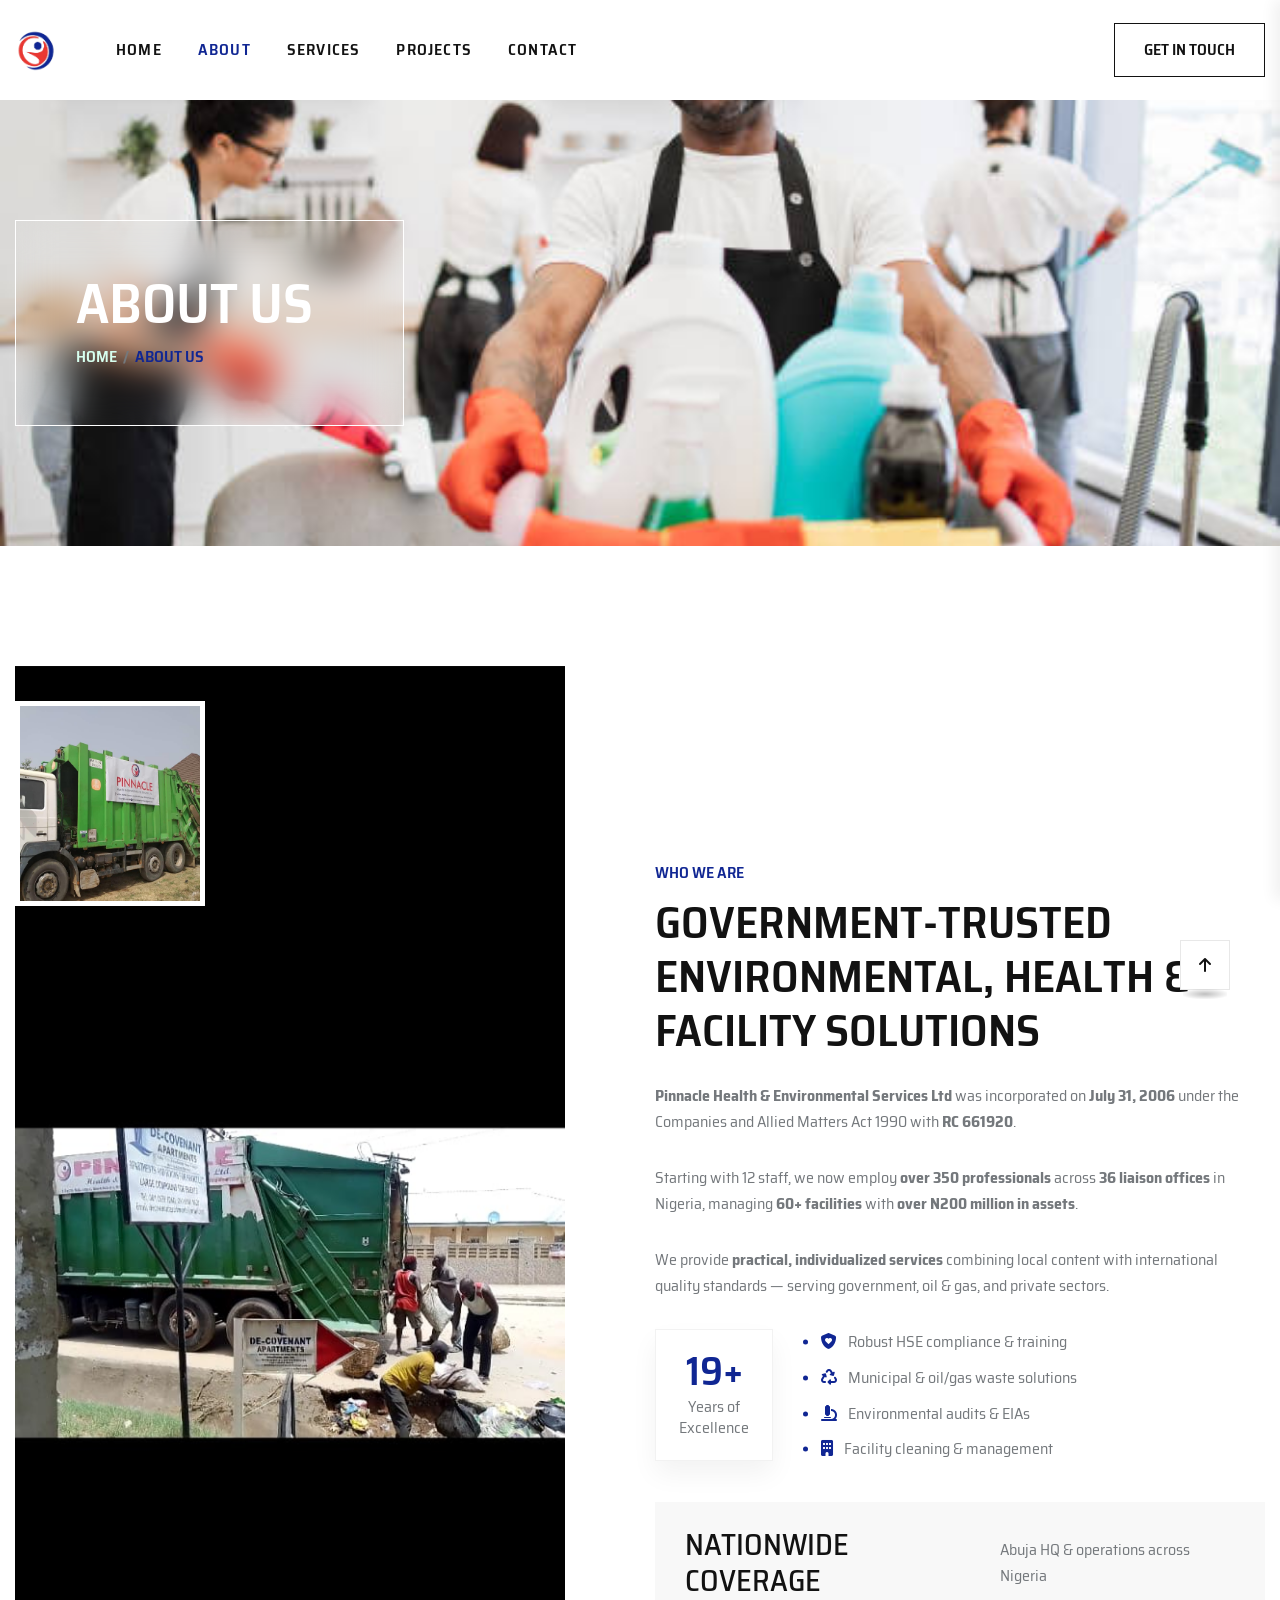
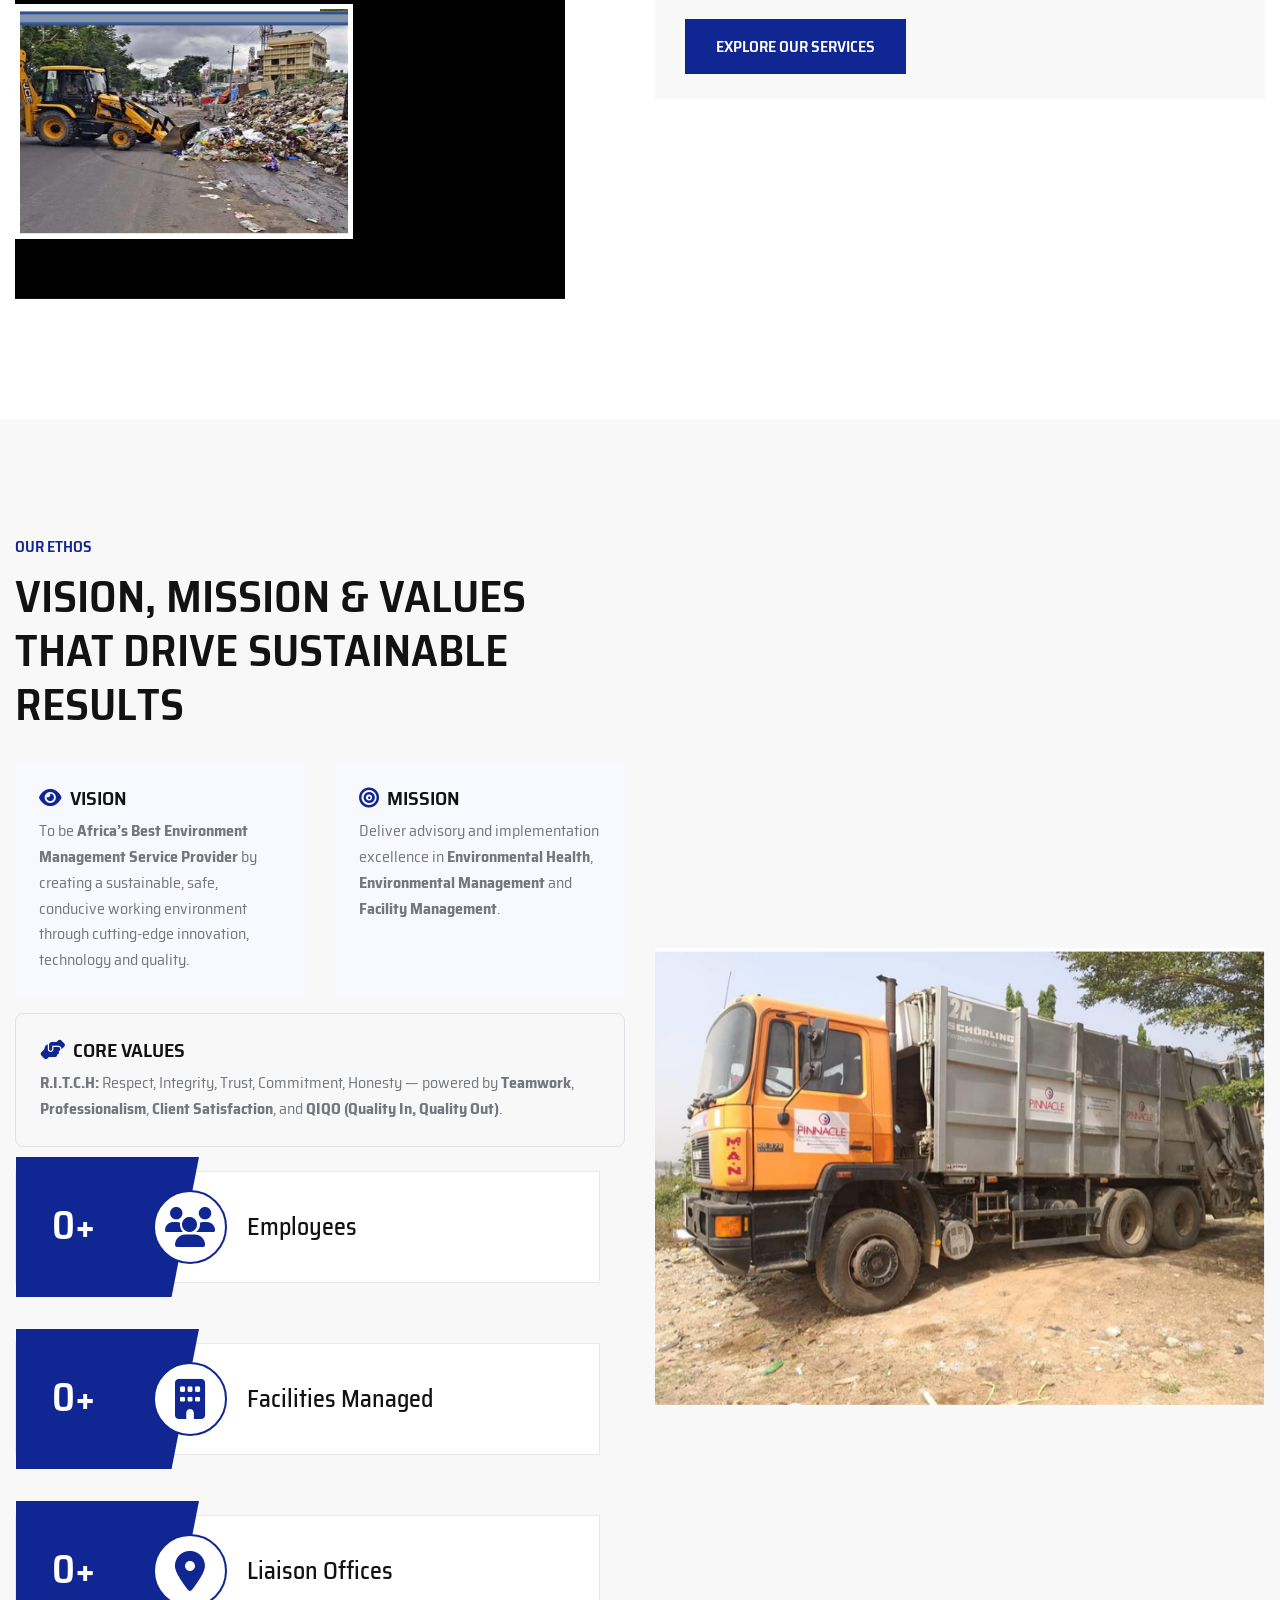
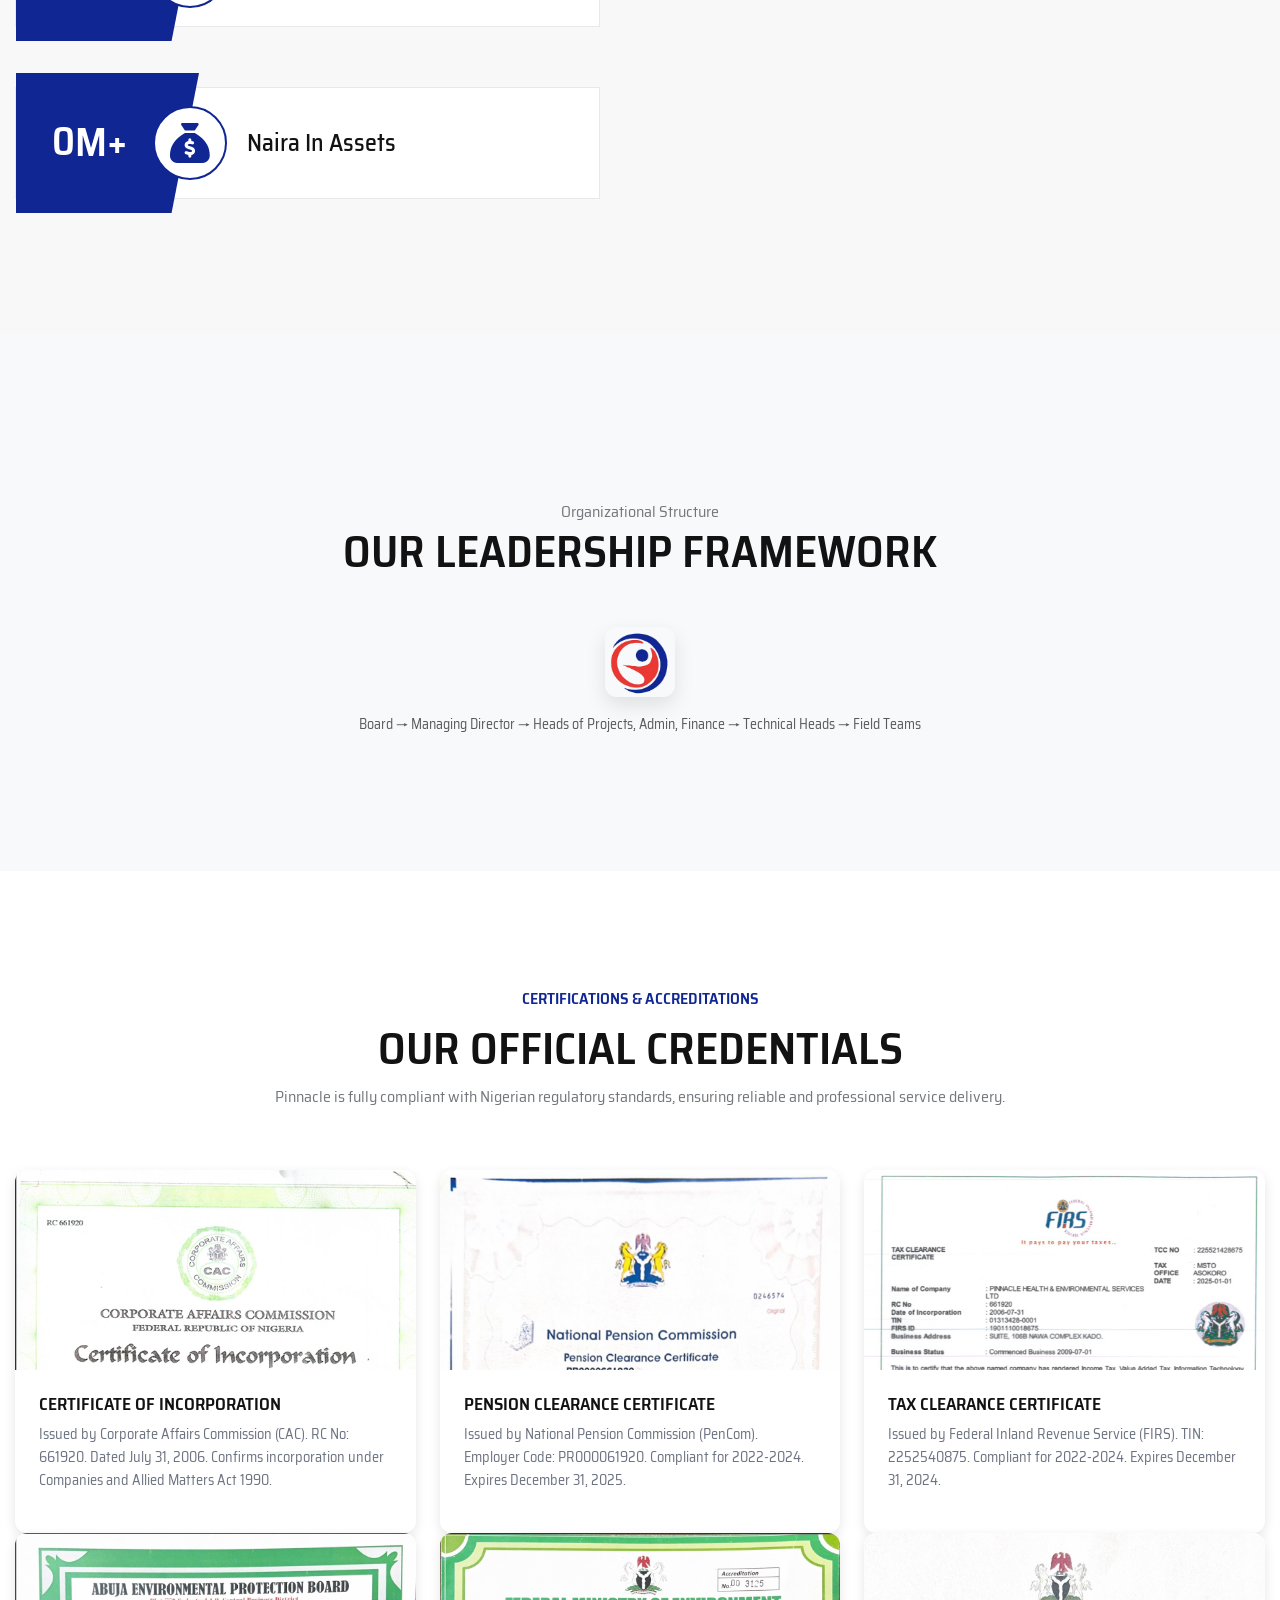
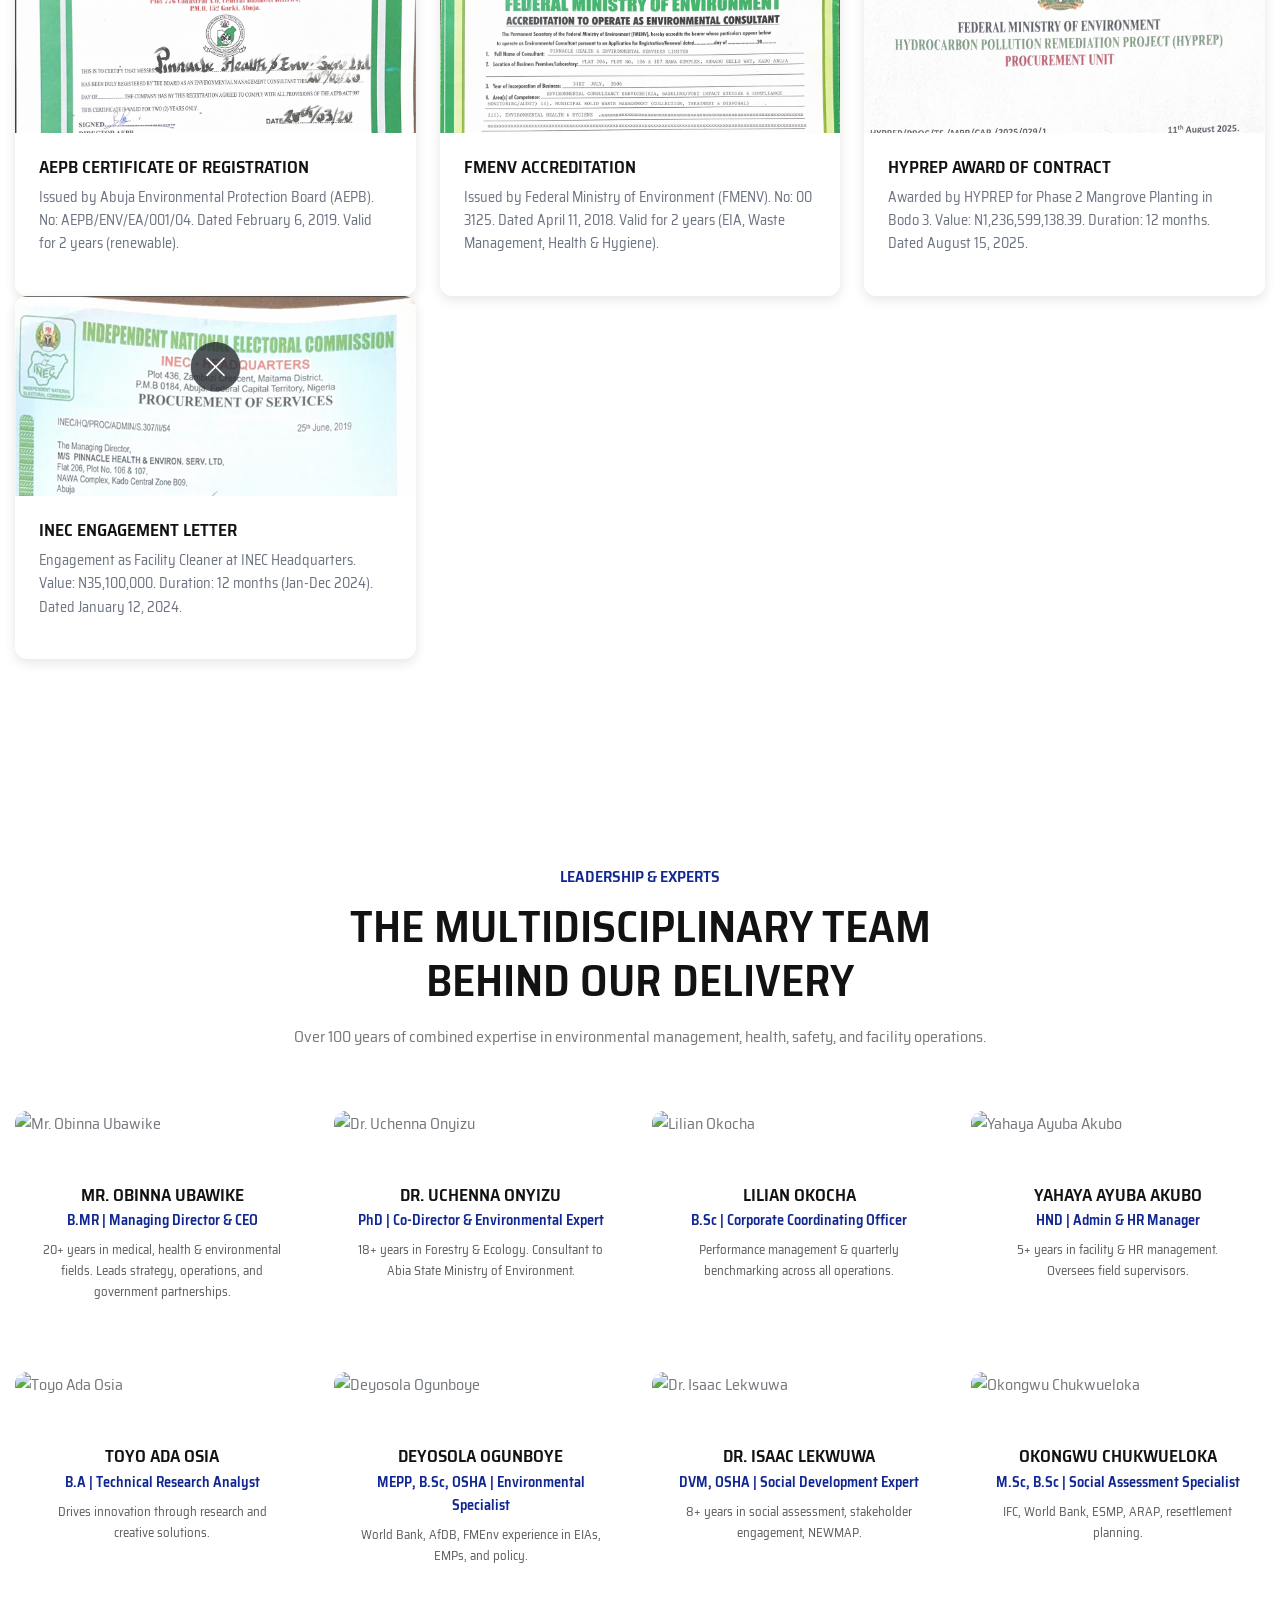
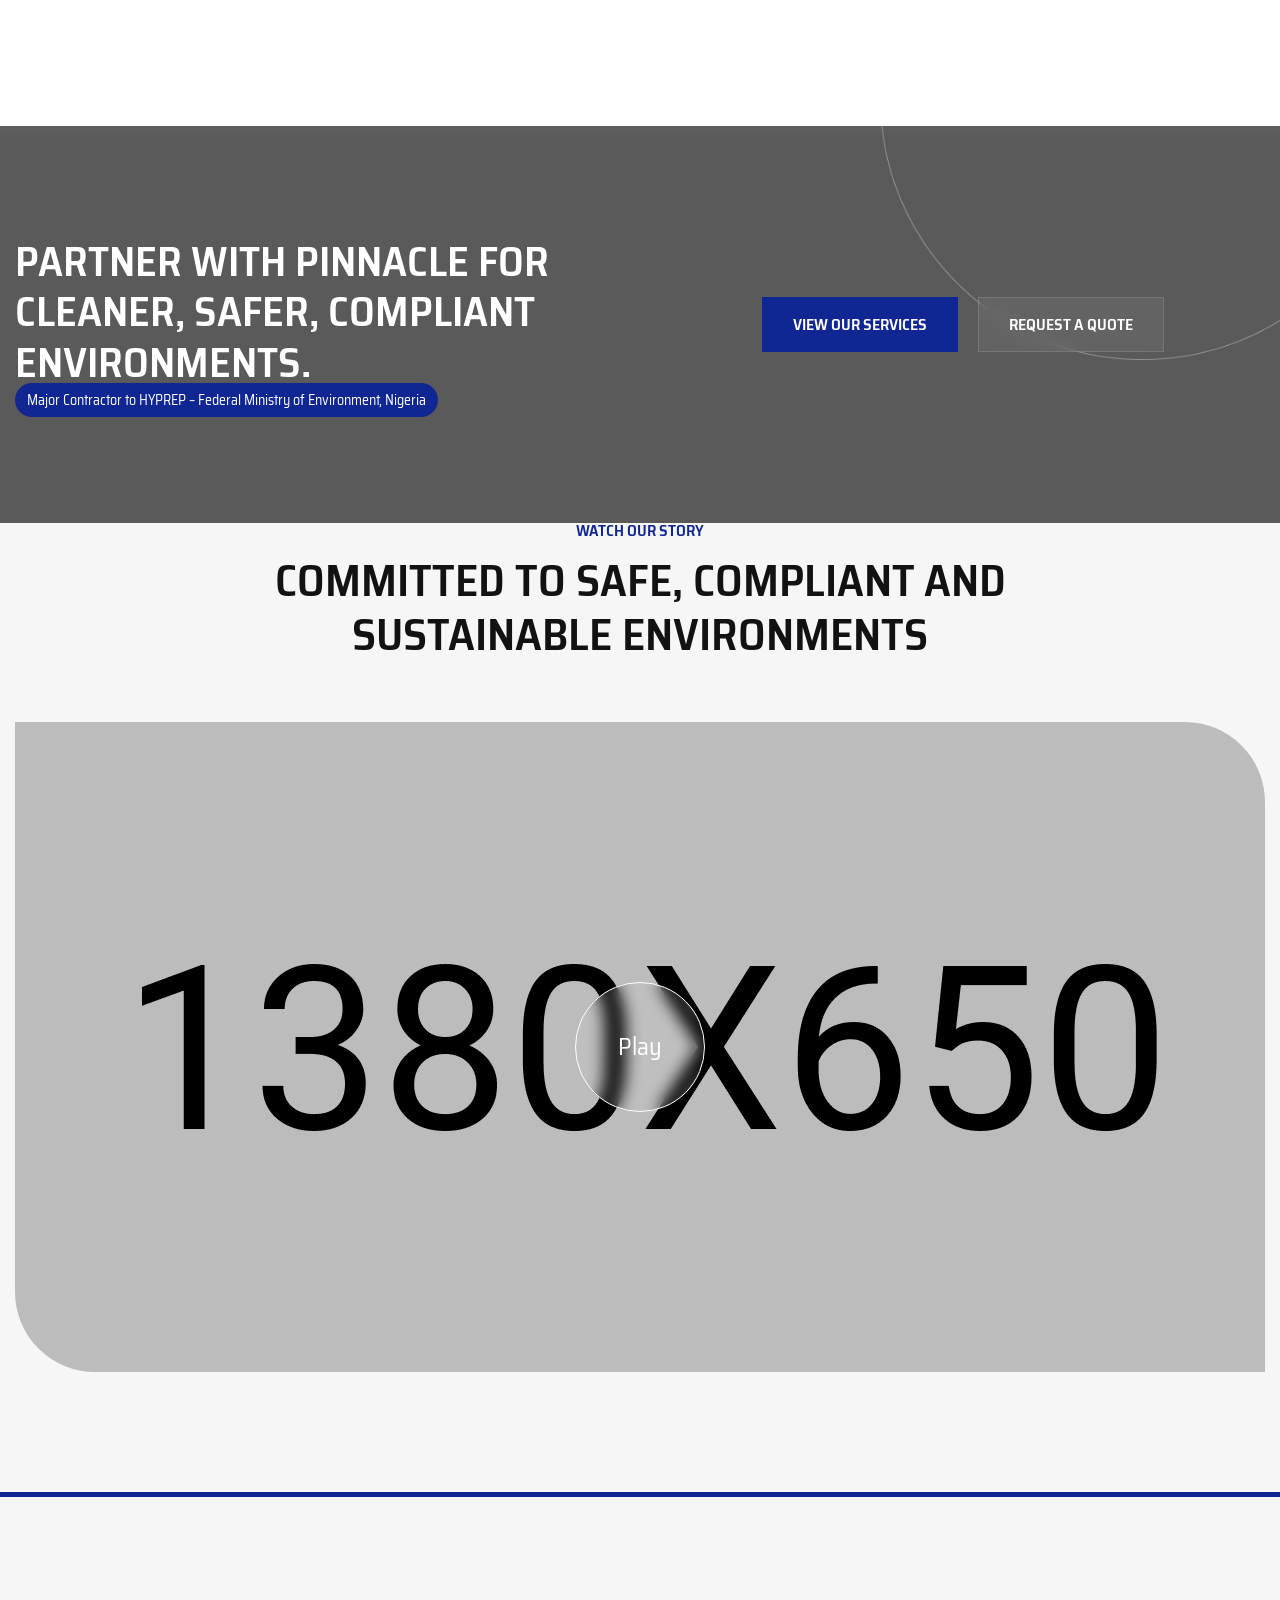
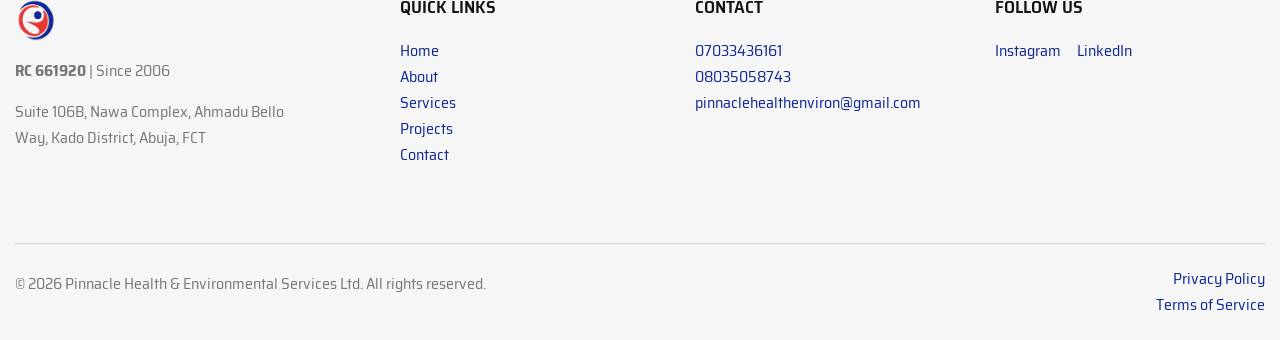
==== about.html @ 682c84d6 "updated fully all five pages home, about, contact, services, and projects" ====
<!doctype html>
<html class="no-js" lang="en">
<head>
  <meta charset="utf-8">
  <meta http-equiv="x-ua-compatible" content="ie=edge">
  <title>About | Pinnacle Health & Environmental Services Ltd</title>
  <meta name="description" content="Founded in 2006 (RC 661920), Pinnacle delivers environmental management, health, and facility services across Nigeria. 350+ staff, 60+ facilities, N200M+ assets. Major contractor to HYPREP.">
  <meta name="viewport" content="width=device-width, initial-scale=1">

  <link rel="shortcut icon" type="image/x-icon" href="assets/img/logo.png">
  <!-- Theme CSS -->
  <link rel="stylesheet" href="assets/css/bootstrap.min.css">
  <link rel="stylesheet" href="assets/css/animate.min.css">
  <link rel="stylesheet" href="assets/css/magnific-popup.css">
  <link rel="stylesheet" href="assets/css/fontawesome-all.min.css">
  <link rel="stylesheet" href="assets/css/fontello.css">
  <link rel="stylesheet" href="assets/css/swiper-bundle.min.css">
  <link rel="stylesheet" href="assets/css/default-icons.css">
  <link rel="stylesheet" href="assets/css/default.css">
  <link rel="stylesheet" href="assets/css/odometer.css">
  <link rel="stylesheet" href="assets/css/jquery-ui.css">
  <link rel="stylesheet" href="assets/css/aos.css">
  <link rel="stylesheet" href="assets/css/tg-cursor.css">
  <link rel="stylesheet" href="assets/css/main.css">
  <!-- Font Awesome 6 -->
  <link rel="stylesheet" href="https://cdnjs.cloudflare.com/ajax/libs/font-awesome/6.5.0/css/all.min.css" referrerpolicy="no-referrer" />

  <style>
    :root {
      --brand-primary: #102693;
      --brand-primary-600: #0a1a6e;
      --brand-accent: #0b3a53;
      --brand-muted: #f8f9ff;
      --brand-dark: #0d1b1e;
      --brand-warning: #102693;
    }
    .text-brand { color: var(--brand-primary) !important; }
    .bg-brand { background: var(--brand-primary) !important; color: #fff; }
    .bg-brand-muted { background: var(--brand-muted) !important; }
    .btn-brand { background: var(--brand-primary); color: #fff; border: 0; }
    .btn-brand:hover { background: var(--brand-primary-600); color: #fff; }
    .btn-outline-brand { border: 1px solid var(--brand-primary); color: var(--brand-primary); background: transparent; }
    .btn-outline-brand:hover { background: var(--brand-primary); color: #fff; }
    .section__title .number { color: var(--brand-muted); }
    .breadcrumb__area .title { color: #fff; }
    .breadcrumb__area .breadcrumb a { color: #d7ffef; }
    .features__icon i, .about__list-box .icon i, .counter__icon i { color: var(--brand-primary); }
    .badge-brand { background: var(--brand-primary); color: #fff; border-radius: 999px; padding: .35rem .75rem; font-size: .875rem; }
    .cta__area-two .btn i { margin-left: .5rem; }
    .about__content-two .sub-title, .about__content-three .sub-title { color: var(--brand-primary); }

    .cert__item {
      background: #fff;
      border-radius: 12px;
      box-shadow: 0 4px 12px rgba(0,0,0,.1);
      overflow: hidden;
      transition: transform .3s ease;
    }
    .cert__item:hover { transform: translateY(-5px); }
    .cert__thumb { position: relative; height: 200px; overflow: hidden; }
    .cert__thumb img { width: 100%; height: 100%; object-fit: cover; }
    .cert__content { padding: 1.5rem; }
    .cert__content h4.title { font-size: 1.1rem; margin-bottom: .5rem; }
    .cert__content p { font-size: .9rem; color: #6b7280; margin-bottom: 1rem; }

    .team__thumb-two img {
      width: 100%; height: 280px; object-fit: cover; border-radius: 12px 12px 0 0;
    }
    .team__content-two { padding: 1.5rem; text-align: center; background: #fff; border-radius: 0 0 12px 12px; }
    .team__content-two .title { font-size: 1.1rem; margin-bottom: .25rem; }
    .team__content-two span { font-size: .9rem; color: #102693; font-weight: 600; }
    .team__content-two p { font-size: .8rem; margin-top: .5rem; color: #555; }

    .organogram img {
      max-width: 100%;
      border-radius: 12px;
      box-shadow: 0 8px 20px rgba(0,0,0,.1);
    }
  </style>
</head>

<body>
  <!-- Scroll-top -->
  <button class="scroll__top scroll-to-target" data-target="html" aria-label="Scroll to top">
    <i class="fa-solid fa-arrow-up"></i>
  </button>
  <!-- Scroll-top-end-->

  <!-- header-area -->
  <header>
    <div id="header-fixed-height"></div>
    <div id="sticky-header" class="tg-header__area">
      <div class="container custom-container">
        <div class="row">
          <div class="col-12">
            <div class="tgmenu__wrap">
              <nav class="tgmenu__nav" aria-label="Main Navigation">
                <div class="mobile-nav-toggler" aria-label="Open mobile menu"><i class="fa-solid fa-bars"></i></div>
                <div class="logo">
                  <a href="index.html" aria-label="Pinnacle Health & Environmental Services Ltd">
                    <img src="assets/img/logo/logo.png" alt="Pinnacle Health & Environmental Services Ltd" loading="lazy">
                  </a>
                </div>
                <div class="tgmenu__navbar-wrap tgmenu__main-menu d-none d-xl-flex">
                  <ul class="navigation">
                    <li><a href="index.html">Home</a></li>
                    <li class="active"><a href="about.html">About</a></li>
                    <li><a href="services.html">Services</a></li>
                    <li><a href="project.html">Projects</a></li>
                    <li><a href="contact.html">Contact</a></li>
                  </ul>
                </div>
                <div class="tgmenu__action">
                  <ul class="list-wrap">
                    <li class="header-btn">
                      <a href="contact.html" class="btn border-btn">Get In Touch</a>
                    </li>
                  </ul>
                </div>
              </nav>
            </div>
          </div>
        </div>
      </div>
    </div>
    <div class="tgmobile__menu" aria-hidden="true">
      <nav class="tgmobile__menu-box" role="navigation">
        <div class="close-btn" aria-label="Close mobile menu"><i class="fa-solid fa-xmark"></i></div>
        <div class="nav-logo">
          <a href="index.html"><img src="assets/img/logo/logo.png" alt="Pinnacle Health & Environmental Services Ltd" loading="lazy"></a>
        </div>
        <div class="tgmobile__menu-outer"></div>
        <div class="social-links">
          <ul class="list-wrap">
            <li><a href="https://www.facebook.com/" target="_blank" rel="noopener"><i class="fab fa-facebook-f" aria-label="Facebook"></i></a></li>
            <li><a href="https://twitter.com/home" target="_blank" rel="noopener"><i class="fab fa-twitter" aria-label="Twitter"></i></a></li>
            <li><a href="https://www.instagram.com/pinnaclehealthandenvironment/" target="_blank" rel="noopener"><i class="fab fa-instagram" aria-label="Instagram"></i></a></li>
            <li><a href="https://www.linkedin.com/" target="_blank" rel="noopener"><i class="fab fa-linkedin-in" aria-label="LinkedIn"></i></a></li>
          </ul>
        </div>
      </nav>
    </div>
    <div class="tgmobile__menu-backdrop"></div>
  </header>
  <!-- header-area-end -->

  <!-- main-area -->
  <main class="main-area fix">
    <!-- breadcrumb-area -->
    <div class="breadcrumb__area breadcrumb__bg" data-background="assets/img/bg/breadcrumb_bg.jpg" role="img" aria-label="About Pinnacle">
      <div class="container">
        <div class="row"><div class="col-lg-12">
          <div class="breadcrumb__content">
            <h2 class="title">About Us</h2>
            <nav class="breadcrumb" aria-label="Breadcrumb">
              <span property="itemListElement" typeof="ListItem">
                <a href="index.html">Home</a>
              </span>
              <span class="breadcrumb-separator">/</span>
              <span property="itemListElement" typeof="ListItem">About Us</span>
            </nav>
          </div>
        </div></div>
      </div>
    </div>
    <!-- breadcrumb-area-end -->

    <!-- about-area (Who we are) -->
    <section class="about__area-two section-py-120" >
      <div class="container">
        <div class="row align-items-center justify-content-center">
          <div class="col-lg-6 col-md-10" >
            <div class="about__img-wrap-two">
              <img src="assets/img/images/cleaning (1).jpg" alt="Pinnacle field operations" class="wow img-custom-anim-right" data-wow-duration="1.5s" data-wow-delay="0.2s" loading="lazy">
              <img src="assets/img/images/cleaning (17).png" alt="Waste management & recycling" class="wow img-custom-anim-left" data-wow-duration="1.5s" data-wow-delay="0.4s" loading="lazy">
              <img src="assets/img/images/cleaning (18).png" alt="Facility cleaning & disinfection" class="wow img-custom-anim-top" data-wow-duration="1.5s" data-wow-delay="0.6s" loading="lazy">
            </div>
          </div>
          <div class="col-lg-6">
            <div class="about__content-two">
              <div class="section__title section__title-three mb-25">
                <span class="sub-title">Who We Are</span>
                <h2 class="title">Government-trusted environmental, health & facility solutions</h2>
              </div>
              <p>
                <strong>Pinnacle Health & Environmental Services Ltd</strong> was incorporated on <strong>July 31, 2006</strong> under the Companies and Allied Matters Act 1990 with <strong>RC 661920</strong>.
              </p>
              <p>
                Starting with 12 staff, we now employ <strong>over 350 professionals</strong> across <strong>36 liaison offices</strong> in Nigeria, managing <strong>60+ facilities</strong> with <strong>over N200 million in assets</strong>.
              </p>
              <p>
                We provide <strong>practical, individualized services</strong> combining local content with international quality standards — serving government, oil & gas, and private sectors.
              </p>
              <div class="experience__wrap">
                <div class="experience__box">
                  <h3 class="title">19+</h3>
                  <span>Years of<br>Excellence</span>
                </div>
                <div class="about__list-box-two">
                  <ul class="list-wrap">
                    <li><i class="fa-solid fa-shield-heart text-brand me-2" aria-hidden="true"></i> Robust HSE compliance & training</li>
                    <li><i class="fa-solid fa-recycle text-brand me-2" aria-hidden="true"></i> Municipal & oil/gas waste solutions</li>
                    <li><i class="fa-solid fa-microscope text-brand me-2" aria-hidden="true"></i> Environmental audits & EIAs</li>
                    <li><i class="fa-solid fa-building text-brand me-2" aria-hidden="true"></i> Facility cleaning & management</li>
                  </ul>
                </div>
              </div>
              <div class="about__content-bottom">
                <div class="about__customer-box">
                  <h4 class="title">Nationwide Coverage</h4>
                  <p class="mb-0"><span class="brand__dot"></span> Abuja HQ & operations across Nigeria</p>
                </div>
                <a href="services.html" class="btn btn-two">Explore Our Services</a>
              </div>
            </div>
          </div>
        </div>
      </div>
    </section>
    <!-- about-area-end -->

    <!-- about-area (Vision, Mission, Values & metrics) -->
    <section class="about__area-three section-py-120">
      <div class="container">
        <div class="row align-items-center justify-content-center">
          <div class="col-lg-6 col-md-9 order-0 order-lg-2">
            <div class="about__img-three">
              <img src="assets/img/images/cleaning (16).png" alt="Environmental stewardship and innovation" class="wow img-custom-anim-right" data-wow-duration="1.5s" data-wow-delay="0.2s" loading="lazy">
            </div>
          </div>
          <div class="col-lg-6">
            <div class="about__content-three">
              <div class="section__title section__title-three mb-30">
                <span class="sub-title">Our Ethos</span>
                <h2 class="title">Vision, mission & values that drive sustainable results</h2>
              </div>
              <div class="row g-3 mb-4">
                <div class="col-sm-6">
                  <div class="p-4 bg-brand-muted h-100 rounded-3">
                    <h5 class="mb-2"><i class="fa-solid fa-eye text-brand me-2"></i>Vision</h5>
                    <p class="mb-0">To be <strong>Africa’s Best Environment Management Service Provider</strong> by creating a sustainable, safe, conducive working environment through cutting-edge innovation, technology and quality.</p>
                  </div>
                </div>
                <div class="col-sm-6">
                  <div class="p-4 bg-brand-muted h-100 rounded-3">
                    <h5 class="mb-2"><i class="fa-solid fa-bullseye text-brand me-2"></i>Mission</h5>
                    <p class="mb-0">Deliver advisory and implementation excellence in <strong>Environmental Health</strong>, <strong>Environmental Management</strong> and <strong>Facility Management</strong>.</p>
                  </div>
                </div>
                <div class="col-12">
                  <div class="p-4 border rounded-3">
                    <h5 class="mb-2"><i class="fa-solid fa-handshake-angle text-brand me-2"></i>Core Values</h5>
                    <p class="mb-0"><strong>R.I.T.C.H:</strong> Respect, Integrity, Trust, Commitment, Honesty — powered by <strong>Teamwork</strong>, <strong>Professionalism</strong>, <strong>Client Satisfaction</strong>, and <strong>QIQO (Quality In, Quality Out)</strong>.</p>
                  </div>
                </div>
              </div>
              <div class="counter__item-wrap-two">
                <div class="counter__item-two">
                  <h2 class="count"><span class="odometer" data-count="350"></span>+</h2>
                  <div class="icon"><i class="fa-solid fa-users"></i></div>
                  <h4 class="title">Employees</h4>
                </div>
                <div class="counter__item-two">
                  <h2 class="count"><span class="odometer" data-count="60"></span>+</h2>
                  <div class="icon"><i class="fa-solid fa-building"></i></div>
                  <h4 class="title">Facilities Managed</h4>
                </div>
                <div class="counter__item-two">
                  <h2 class="count"><span class="odometer" data-count="36"></span>+</h2>
                  <div class="icon"><i class="fa-solid fa-location-dot"></i></div>
                  <h4 class="title">Liaison Offices</h4>
                </div>
                <div class="counter__item-two">
                  <h2 class="count"><span class="odometer" data-count="200"></span>M+</h2>
                  <div class="icon"><i class="fa-solid fa-sack-dollar"></i></div>
                  <h4 class="title">Naira in Assets</h4>
                </div>
              </div>
            </div>
          </div>
        </div>
      </div>
    </section>

    <!-- Organogram -->
    <section class="section-py-120 bg-light">
      <div class="container">
        <div class="row justify-content-center">
          <div class="col-lg-8 text-center">
            <div class="section__title mb-5">
              <span class="sub-title">Organizational Structure</span>
              <h2 class="title">Our Leadership Framework</h2>
            </div>
            <div class="organogram">
              <img src="assets/img/logo/logo.png" width="70px" height="70px" alt="Pinnacle Organogram" loading="lazy">
              <p class="mt-3 text-muted small">Board → Managing Director → Heads of Projects, Admin, Finance → Technical Heads → Field Teams</p>
            </div>
          </div>
        </div>
      </div>
    </section>

    <!-- certifications-area -->
   <!-- certifications-area (Certifications & Accreditations) -->
<section class="certifications__area section-pt-120 section-pb-90">
  <div class="container">
    <div class="section__title section__title-three text-center mb-60">
      <span class="sub-title">Certifications & Accreditations</span>
      <h2 class="title">Our Official Credentials</h2>
      <p class="mt-2 mb-0">Pinnacle is fully compliant with Nigerian regulatory standards, ensuring reliable and professional service delivery.</p>
    </div>
    <div class="row gutter-24">
      <div class="col-lg-4 col-md-6">
        <div class="cert__item shine__animate-item">
          <div class="cert__thumb">
            <a href="assets/img/certifications/incorporation.png" class="popup-image shine__animate-link" aria-label="View Certificate of Incorporation">
              <img src="assets/img/certifications/incorporation.png" alt="Certificate of Incorporation from CAC, RC 661920, dated July 31, 2006" loading="lazy">
            </a>
          </div>
          <div class="cert__content">
            <h4 class="title">Certificate of Incorporation</h4>
            <p>Issued by Corporate Affairs Commission (CAC). RC No: 661920. Dated July 31, 2006. Confirms incorporation under Companies and Allied Matters Act 1990.</p>
            <!-- <a href="assets/docs/PINNACLE MEMORANUM and ARTICLE of Association .pdf" class="btn btn-two btn-outline-brand" download>Download PDF <i class="fa-solid fa-download"></i></a> -->
          </div>
        </div>
      </div>
      <div class="col-lg-4 col-md-6">
        <div class="cert__item shine__animate-item">
          <div class="cert__thumb">
            <a href="assets/img/certifications/pension-clearance.png" class="popup-image shine__animate-link" aria-label="View Pension Clearance Certificate">
              <img src="assets/img/certifications/pension-clearance.png" alt="Pension Clearance Certificate from National Pension Commission, Employer Code PR000061920, expires December 31, 2025" loading="lazy">
            </a>
          </div>
          <div class="cert__content">
            <h4 class="title">Pension Clearance Certificate</h4>
            <p>Issued by National Pension Commission (PenCom). Employer Code: PR000061920. Compliant for 2022-2024. Expires December 31, 2025.</p>
            <!-- <a href="assets/docs/pinnacle-doc03.pdf" class="btn btn-two btn-outline-brand" download>Download PDF <i class="fa-solid fa-download"></i></a> -->
          </div>
        </div>
      </div>
      <div class="col-lg-4 col-md-6">
        <div class="cert__item shine__animate-item">
          <div class="cert__thumb">
            <a href="assets/img/certifications/tax-clearance.png" class="popup-image shine__animate-link" aria-label="View Tax Clearance Certificate">
              <img src="assets/img/certifications/tax-clearance.png" alt="Tax Clearance Certificate from FIRS, TIN 2252540875, for 2022-2024" loading="lazy">
            </a>
          </div>
          <div class="cert__content">
            <h4 class="title">Tax Clearance Certificate</h4>
            <p>Issued by Federal Inland Revenue Service (FIRS). TIN: 2252540875. Compliant for 2022-2024. Expires December 31, 2024.</p>
            <!-- <a href="assets/docs/pinnacle-doc02.pdf" class="btn btn-two btn-outline-brand" download>Download PDF <i class="fa-solid fa-download"></i></a> -->
          </div>
        </div>
      </div>
      <div class="col-lg-4 col-md-6">
        <div class="cert__item shine__animate-item">
          <div class="cert__thumb">
            <a href="assets/img/certifications/aepb-registration.png" class="popup-image shine__animate-link" aria-label="View AEPB Certificate of Registration">
              <img src="assets/img/certifications/aepb-registration.png" alt="AEPB Certificate of Registration, No. AEPB/ENV/EA/001/04, dated February 6, 2019" loading="lazy">
            </a>
          </div>
          <div class="cert__content">
            <h4 class="title">AEPB Certificate of Registration</h4>
            <p>Issued by Abuja Environmental Protection Board (AEPB). No: AEPB/ENV/EA/001/04. Dated February 6, 2019. Valid for 2 years (renewable).</p>
            <!-- <a href="assets/docs/pinnacle-doc04.pdf" class="btn btn-two btn-outline-brand" download>Download PDF <i class="fa-solid fa-download"></i></a> -->
          </div>
        </div>
      </div>
      <div class="col-lg-4 col-md-6">
        <div class="cert__item shine__animate-item">
          <div class="cert__thumb">
            <a href="assets/img/certifications/fmenv-accreditation.png" class="popup-image shine__animate-link" aria-label="View FMENV Accreditation">
              <img src="assets/img/certifications/fmenv-accreditation.png" alt="FMENV Accreditation to Operate as Environmental Consultant, No. 00 3125, dated April 11, 2018" loading="lazy">
            </a>
          </div>
          <div class="cert__content">
            <h4 class="title">FMENV Accreditation</h4>
            <p>Issued by Federal Ministry of Environment (FMENV). No: 00 3125. Dated April 11, 2018. Valid for 2 years (EIA, Waste Management, Health & Hygiene).</p>
            <!-- <a href="assets/docs/pinnacle-doc04.pdf" class="btn btn-two btn-outline-brand" download>Download PDF <i class="fa-solid fa-download"></i></a> -->
          </div>
        </div>
      </div>
      <div class="col-lg-4 col-md-6">
        <div class="cert__item shine__animate-item">
          <div class="cert__thumb">
            <a href="assets/img/certifications/hyprep-award.png" class="popup-image shine__animate-link" aria-label="View HYPREP Award of Contract">
              <img src="assets/img/certifications/hyprep-award.png" alt="HYPREP Award of Contract for Phase 2 Mangrove Planting, dated August 15, 2025" loading="lazy">
            </a>
          </div>
          <div class="cert__content">
            <h4 class="title">HYPREP Award of Contract</h4>
            <p>Awarded by HYPREP for Phase 2 Mangrove Planting in Bodo 3. Value: N1,236,599,138.39. Duration: 12 months. Dated August 15, 2025.</p>
            <!-- <a href="assets/docs/pinnacle-doc05.pdf" class="btn btn-two btn-outline-brand" download>Download PDF <i class="fa-solid fa-download"></i></a> -->
          </div>
        </div>
      </div>
      <div class="col-lg-4 col-md-6">
        <div class="cert__item shine__animate-item">
          <div class="cert__thumb">
            <a href="assets/img/certifications/inec-engagement.png" class="popup-image shine__animate-link" aria-label="View INEC Engagement Letter">
              <img src="assets/img/certifications/inec-engagement.png" alt="INEC Engagement as Facility Cleaner, dated January 12, 2024" loading="lazy">
            </a>
          </div>
          <div class="cert__content">
            <h4 class="title">INEC Engagement Letter</h4>
            <p>Engagement as Facility Cleaner at INEC Headquarters. Value: N35,100,000. Duration: 12 months (Jan-Dec 2024). Dated January 12, 2024.</p>
            <!-- <a href="assets/docs/pinnacle-doc06.pdf" class="btn btn-two btn-outline-brand" download>Download PDF <i class="fa-solid fa-download"></i></a> -->
          </div>
        </div>
      </div>
    </div>
  </div>
</section>
<!-- certifications-area-end -->

    <!-- team-area: FULLY POPULATED -->
    <section class="team__area-two section-pt-120 section-pb-90">
      <div class="container">
        <div class="row justify-content-center">
          <div class="col-lg-7">
            <div class="section__title section__title-three text-center mb-60">
              <span class="sub-title">Leadership & Experts</span>
              <h2 class="title">The multidisciplinary team behind our delivery</h2>
              <p class="mt-3 mb-0">Over 100 years of combined expertise in environmental management, health, safety, and facility operations.</p>
            </div>
          </div>
        </div>
        <div class="row justify-content-center gutter-24">

          <!-- 1. Mr. Obinna Ubawike -->
          <div class="col-xl-3 col-lg-4 col-md-6 col-sm-6">
            <div class="team__item-two">
              <div class="team__thumb-two">
                <img src="assets/img/team/obinna_ubawike.jpg" alt="Mr. Obinna Ubawike" loading="lazy">
                <div class="team__social-two">
                  <ul class="list-wrap">
                    <li><a href="#" target="_blank" rel="noopener">LI</a></li>
                  </ul>
                </div>
              </div>
              <div class="team__content-two">
                <h2 class="title"><a href="#">Mr. Obinna Ubawike</a></h2>
                <span>B.MR | Managing Director & CEO</span>
                <p class="mt-2 small text-muted">20+ years in medical, health & environmental fields. Leads strategy, operations, and government partnerships.</p>
              </div>
            </div>
          </div>

          <!-- 2. Dr. Uchenna Onyizu -->
          <div class="col-xl-3 col-lg-4 col-md-6 col-sm-6">
            <div class="team__item-two">
              <div class="team__thumb-two">
                <img src="assets/img/team/uchenna_onyizu.jpg" alt="Dr. Uchenna Onyizu" loading="lazy">
                <div class="team__social-two">
                  <ul class="list-wrap">
                    <li><a href="#" target="_blank" rel="noopener">LI</a></li>
                  </ul>
                </div>
              </div>
              <div class="team__content-two">
                <h2 class="title"><a href="#">Dr. Uchenna Onyizu</a></h2>
                <span>PhD | Co-Director & Environmental Expert</span>
                <p class="mt-2 small text-muted">18+ years in Forestry & Ecology. Consultant to Abia State Ministry of Environment.</p>
              </div>
            </div>
          </div>

          <!-- 3. Lilian Okocha -->
          <div class="col-xl-3 col-lg-4 col-md-6 col-sm-6">
            <div class="team__item-two">
              <div class="team__thumb-two">
                <img src="assets/img/team/lilian_okocha.jpg" alt="Lilian Okocha" loading="lazy">
                <div class="team__social-two">
                  <ul class="list-wrap">
                    <li><a href="#" target="_blank" rel="noopener">LI</a></li>
                  </ul>
                </div>
              </div>
              <div class="team__content-two">
                <h2 class="title"><a href="#">Lilian Okocha</a></h2>
                <span>B.Sc | Corporate Coordinating Officer</span>
                <p class="mt-2 small text-muted">Performance management & quarterly benchmarking across all operations.</p>
              </div>
            </div>
          </div>

          <!-- 4. Yahaya Ayuba Akubo -->
          <div class="col-xl-3 col-lg-4 col-md-6 col-sm-6">
            <div class="team__item-two">
              <div class="team__thumb-two">
                <img src="assets/img/team/yahaya_akubo.jpg" alt="Yahaya Ayuba Akubo" loading="lazy">
                <div class="team__social-two">
                  <ul class="list-wrap">
                    <li><a href="#" target="_blank" rel="noopener">LI</a></li>
                  </ul>
                </div>
              </div>
              <div class="team__content-two">
                <h2 class="title"><a href="#">Yahaya Ayuba Akubo</a></h2>
                <span>HND | Admin & HR Manager</span>
                <p class="mt-2 small text-muted">5+ years in facility & HR management. Oversees field supervisors.</p>
              </div>
            </div>
          </div>

          <!-- 5. Toyo Ada Osia -->
          <div class="col-xl-3 col-lg-4 col-md-6 col-sm-6">
            <div class="team__item-two">
              <div class="team__thumb-two">
                <img src="assets/img/team/toyo_osia.jpg" alt="Toyo Ada Osia" loading="lazy">
                <div class="team__social-two">
                  <ul class="list-wrap">
                    <li><a href="#" target="_blank" rel="noopener">LI</a></li>
                  </ul>
                </div>
              </div>
              <div class="team__content-two">
                <h2 class="title"><a href="#">Toyo Ada Osia</a></h2>
                <span>B.A | Technical Research Analyst</span>
                <p class="mt-2 small text-muted">Drives innovation through research and creative solutions.</p>
              </div>
            </div>
          </div>

          <!-- 6. Deyosola Ogunboye -->
          <div class="col-xl-3 col-lg-4 col-md-6 col-sm-6">
            <div class="team__item-two">
              <div class="team__thumb-two">
                <img src="assets/img/team/deyosola_ogunboye.jpg" alt="Deyosola Ogunboye" loading="lazy">
                <div class="team__social-two">
                  <ul class="list-wrap">
                    <li><a href="#" target="_blank" rel="noopener">LI</a></li>
                  </ul>
                </div>
              </div>
              <div class="team__content-two">
                <h2 class="title"><a href="#">Deyosola Ogunboye</a></h2>
                <span>MEPP, B.Sc, OSHA | Environmental Specialist</span>
                <p class="mt-2 small text-muted">World Bank, AfDB, FMEnv experience in EIAs, EMPs, and policy.</p>
              </div>
            </div>
          </div>

          <!-- 7. Dr. Isaac Lekwuwa -->
          <div class="col-xl-3 col-lg-4 col-md-6 col-sm-6">
            <div class="team__item-two">
              <div class="team__thumb-two">
                <img src="assets/img/team/isaac_lekwuwa.jpg" alt="Dr. Isaac Lekwuwa" loading="lazy">
                <div class="team__social-two">
                  <ul class="list-wrap">
                    <li><a href="#" target="_blank" rel="noopener">LI</a></li>
                  </ul>
                </div>
              </div>
              <div class="team__content-two">
                <h2 class="title"><a href="#">Dr. Isaac Lekwuwa</a></h2>
                <span>DVM, OSHA | Social Development Expert</span>
                <p class="mt-2 small text-muted">8+ years in social assessment, stakeholder engagement, NEWMAP.</p>
              </div>
            </div>
          </div>

          <!-- 8. Okongwu Chukwueloka -->
          <div class="col-xl-3 col-lg-4 col-md-6 col-sm-6">
            <div class="team__item-two">
              <div class="team__thumb-two">
                <img src="assets/img/team/okongwu_chukwueloka.jpg" alt="Okongwu Chukwueloka" loading="lazy">
                <div class="team__social-two">
                  <ul class="list-wrap">
                    <li><a href="#" target="_blank" rel="noopener">LI</a></li>
                  </ul>
                </div>
              </div>
              <div class="team__content-two">
                <h2 class="title"><a href="#">Okongwu Chukwueloka</a></h2>
                <span>M.Sc, B.Sc | Social Assessment Specialist</span>
                <p class="mt-2 small text-muted">IFC, World Bank, ESMP, ARAP, resettlement planning.</p>
              </div>
            </div>
          </div>

        </div>
      </div>
    </section>
    <!-- team-area-end -->

    <!-- cta-area -->
    <section class="cta__area cta__area-two fix">
      <div class="cta__bg" data-background="assets/img/bg/cta_bg.jpg"></div>
      <div class="container">
        <div class="row align-items-center">
          <div class="col-lg-7">
            <div class="cta__content-two">
              <h2 class="title">Partner with Pinnacle for cleaner, safer, compliant environments.</h2>
              <p class="mb-0"><span class="badge-brand">Major Contractor to HYPREP – Federal Ministry of Environment, Nigeria</span></p>
            </div>
          </div>
          <div class="col-lg-5">
            <div class="cta__btn">
              <a href="services.html" class="btn btn-two">View Our Services</a>
              <a href="contact.html" class="btn transparent-btn">Request a Quote</a>
            </div>
          </div>
        </div>
      </div>
      <div class="cta__shape">
        <img src="assets/img/images/cta_shape.png" alt="shape" data-aos="fade-down-left" data-aos-delay="400" loading="lazy">
      </div>
    </section>
    <!-- cta-area-end -->

    <!-- video-area -->
    <section class="video__area">
      <div class="container">
        <div class="row justify-content-center">
          <div class="col-xl-9 col-lg-10">
            <div class="section__title section__title-three text-center mb-60">
              <span class="sub-title">Watch Our Story</span>
              <h2 class="title">Committed to safe, compliant and sustainable environments</h2>
            </div>
          </div>
        </div>
        <div class="row"><div class="col-lg-12">
          <div class="video__img">
            <img src="assets/img/images/video_img.jpg" alt="Company reel" loading="lazy">
            <a href="http://www.youtube.com/watch?v=1iIZeIy7TqM" class="play-btn popup-video" aria-label="Play video">Play</a>
          </div>
        </div></div>
      </div>
    </section>
    <!-- video-area-end -->

  </main>
  <!-- main-area-end -->

  <!-- footer-area -->
  <footer class="footer__area">
    <div class="container">
      <div class="footer__top">
        <div class="row">
          <div class="col-xl-3 col-lg-4 col-md-6">
            <div class="footer__widget">
              <div class="footer__logo mb-3">
                <a href="index.html"><img src="assets/img/logo/logo.png" alt="Pinnacle"></a>
              </div>
              <p><strong>RC 661920</strong> | Since 2006</p>
              <p>Suite 106B, Nawa Complex, Ahmadu Bello Way, Kado District, Abuja, FCT</p>
            </div>
          </div>
          <div class="col-xl-3 col-lg-4 col-md-6">
            <div class="footer__widget">
              <h4 class="footer__widget-title">Quick Links</h4>
              <ul class="list-wrap">
                <li><a href="index.html">Home</a></li>
                <li><a href="about.html">About</a></li>
                <li><a href="services.html">Services</a></li>
                <li><a href="project.html">Projects</a></li>
                <li><a href="contact.html">Contact</a></li>
              </ul>
            </div>
          </div>
          <div class="col-xl-3 col-lg-4 col-md-6">
            <div class="footer__widget">
              <h4 class="footer__widget-title">Contact</h4>
              <ul class="list-wrap">
                <li><a href="tel:07033436161">07033436161</a></li>
                <li><a href="tel:08035058743">08035058743</a></li>
                <li><a href="mailto:pinnaclehealthenviron@gmail.com">pinnaclehealthenviron@gmail.com</a></li>
              </ul>
            </div>
          </div>
          <div class="col-xl-3 col-lg-4 col-md-6">
            <div class="footer__widget">
              <h4 class="footer__widget-title">Follow Us</h4>
              <ul class="list-wrap d-flex gap-3">
                <li><a href="https://www.instagram.com/pinnaclehealthandenvironment/" target="_blank" rel="noopener">Instagram</a></li>
                <li><a href="https://www.linkedin.com/" target="_blank" rel="noopener">LinkedIn</a></li>
              </ul>
            </div>
          </div>
        </div>
      </div>
      <div class="footer__bottom">
        <div class="row align-items-center">
          <div class="col-md-7">
            <p>© <span id="currentYear">2025</span> Pinnacle Health & Environmental Services Ltd. All rights reserved.</p>
          </div>
          <div class="col-md-5 text-md-end">
            <ul class="list-wrap">
              <li><a href="#">Privacy Policy</a></li>
              <li><a href="#">Terms of Service</a></li>
            </ul>
          </div>
        </div>
      </div>
    </div>
  </footer>
  <!-- footer-area-end -->

  <!-- JS -->
  <script src="assets/js/vendor/jquery-3.6.0.min.js"></script>
  <script src="assets/js/bootstrap.min.js"></script>
  <script src="assets/js/jquery.magnific-popup.min.js"></script>
  <script src="assets/js/swiper-bundle.min.js"></script>
  <script src="assets/js/jquery.odometer.min.js"></script>
  <script src="assets/js/jquery.appear.js"></script>
  <script src="assets/js/aos.js"></script>
  <script src="assets/js/main.js"></script>
  <script>
    // Auto-year
    document.getElementById('currentYear').textContent = new Date().getFullYear();

    // AOS
    AOS.init({ duration: 1000, once: true });

    // Magnific Popup
    $('.popup-image').magnificPopup({ type: 'image', gallery: { enabled: true } });
    $('.popup-video').magnificPopup({ type: 'iframe' });
  </script>
</body>
</html>
---- assets/css/fontello.css ----
@font-face {
  font-family: 'fontello';
  src: url('../fonts/fontello.eot?73065033');
  src: url('../fonts/fontello.eot?73065033#iefix') format('embedded-opentype'),
       url('../fonts/fontello.woff2?73065033') format('woff2'),
       url('../fonts/fontello.woff?73065033') format('woff'),
       url('../fonts/fontello.ttf?73065033') format('truetype'),
       url('../fonts/fontello.svg?73065033#fontello') format('svg');
  font-weight: normal;
  font-style: normal;
}
/* Chrome hack: SVG is rendered more smooth in Windozze. 100% magic, uncomment if you need it. */
/* Note, that will break hinting! In other OS-es font will be not as sharp as it could be */
/*
@media screen and (-webkit-min-device-pixel-ratio:0) {
  @font-face {
    font-family: 'fontello';
    src: url('../font/fontello.svg?73065033#fontello') format('svg');
  }
}
*/
[class^="renova-"]:before, [class*=" renova-"]:before {
  font-family: "fontello";
  font-style: normal;
  font-weight: normal;
  speak: never;
  display: inline-block;
  text-decoration: inherit;
  width: auto;
  text-align: center;
  margin: 0;
  font-variant: normal;
  text-transform: none;
  line-height: 1em;
}

.renova-up-arrow:before { content: '\e800'; } /* '' */
.renova-thumb:before { content: '\e801'; } /* '' */
.renova-group:before { content: '\e802'; } /* '' */
.renova-thumb-screw:before { content: '\e803'; } /* '' */
.renova-tractor:before { content: '\e804'; } /* '' */
.renova-user-rating:before { content: '\e805'; } /* '' */
.renova-brick:before { content: '\e806'; } /* '' */
.renova-rocket:before { content: '\e807'; } /* '' */
.renova-flag:before { content: '\e808'; } /* '' */
.renova-book:before { content: '\e809'; } /* '' */
.renova-top-right:before { content: '\e80a'; } /* '' */
.renova-right-arrow:before { content: '\e80b'; } /* '' */
.renova-left-arrow:before { content: '\e80c'; } /* '' */
.renova-cart:before { content: '\e80d'; } /* '' */
.renova-plus:before { content: '\e80f'; } /* '' */
.renova-search:before { content: '\e810'; } /* '' */
.renova-envelope:before { content: '\e811'; } /* '' */
.renova-down-arrow:before { content: '\e812'; } /* '' */
.renova-marker:before { content: '\e813'; } /* '' */
.renova-phone:before { content: '\e814'; } /* '' */
.renova-play:before { content: '\e815'; } /* '' */
.renova-quote:before { content: '\e816'; } /* '' */
.renova-light:before { content: '\e817'; } /* '' */
.renova-idea:before { content: '\e818'; } /* '' */
.renova-bright:before { content: '\e819'; } /* '' */
.renova-right-arrow-2:before { content: '\e81a'; } /* '' */
.renova-stone:before { content: '\e81b'; } /* '' */
.renova-badge:before { content: '\e81c'; } /* '' */
.renova-play-2:before { content: '\e81d'; } /* '' */
.renova-unity:before { content: '\e81e'; } /* '' */
.renova-long-left:before { content: '\e81f'; } /* '' */
.renova-rocket-2:before { content: '\e820'; } /* '' */
.renova-idea-2:before { content: '\e821'; } /* '' */
.renova-construction:before { content: '\e822'; } /* '' */
.renova-user-rating-2:before { content: '\e824'; } /* '' */
.renova-note:before { content: '\e825'; } /* '' */
.renova-long-right:before { content: '\e826'; } /* '' */
.renova-glove:before { content: '\e828'; } /* '' */
.renova-rank:before { content: '\e829'; } /* '' */
.renova-feedback:before { content: '\e82a'; } /* '' */
.renova-happy:before { content: '\e82b'; } /* '' */
.renova-foot:before { content: '\e82c'; } /* '' */
.renova-search-2:before { content: '\e82e'; } /* '' */
.renova-clock:before { content: '\e82f'; } /* '' */
.renova-quote-2:before { content: '\e830'; } /* '' */
.renova-quote-3:before { content: '\e831'; } /* '' */
.renova-headphone:before { content: '\e832'; } /* '' */
.renova-map:before { content: '\e833'; } /* '' */
.renova-envelope-open:before { content: '\e834'; } /* '' */
.renova-working-time:before { content: '\e835'; } /* '' */
.renova-progress:before { content: '\e836'; } /* '' */
---- assets/css/default-icons.css ----
@font-face {
    font-family: "flaticon_tg_default";
    src: url("../fonts/flat-icon/flaticon_tg_default.ttf?e3deef4d25a8a816ffcc2046eac5a266") format("truetype"),
url("../fonts/flat-icon/flaticon_tg_default.woff?e3deef4d25a8a816ffcc2046eac5a266") format("woff"),
url("../fonts/flat-icon/flaticon_tg_default.woff2?e3deef4d25a8a816ffcc2046eac5a266") format("woff2"),
url("../fonts/flat-icon/flaticon_tg_default.eot?e3deef4d25a8a816ffcc2046eac5a266#iefix") format("embedded-opentype"),
url("../fonts/flat-icon/flaticon_tg_default.svg?e3deef4d25a8a816ffcc2046eac5a266#flaticon_tg_default") format("svg");
}

i[class^="tg-flaticon-"]:before, i[class*=" tg-flaticon-"]:before {
    font-family: flaticon_tg_default !important;
    font-style: normal;
    font-weight: normal !important;
    font-variant: normal;
    text-transform: none;
    line-height: 1;
    -webkit-font-smoothing: antialiased;
    -moz-osx-font-smoothing: grayscale;
}
[class*="tg-flaticon-"] {
    display: block;
    line-height: 0;
}

.tg-flaticon-menu:before {
    content: "\f101";
}
.tg-flaticon-menu-1:before {
    content: "\f102";
}
.tg-flaticon-dots-menu:before {
    content: "\f103";
}
.tg-flaticon-menu-2:before {
    content: "\f104";
}
.tg-flaticon-close:before {
    content: "\f105";
}
.tg-flaticon-close-1:before {
    content: "\f106";
}
.tg-flaticon-arrowhead-up:before {
    content: "\f107";
}
.tg-flaticon-arrow-up:before {
    content: "\f108";
}
.tg-flaticon-plus:before {
    content: "\f109";
}
.tg-flaticon-minus-sign:before {
    content: "\f10a";
}
---- assets/css/default.css ----
/* Deafult Margin & Padding */
/*-- Margin Top --*/
.mt-5 {
	margin-top: 5px;
}
.mt-10 {
	margin-top: 10px;
}
.mt-15 {
	margin-top: 15px;
}
.mt-20 {
	margin-top: 20px;
}
.mt-25 {
	margin-top: 25px;
}
.mt-30 {
	margin-top: 30px;
}
.mt-35 {
	margin-top: 35px;
}
.mt-40 {
	margin-top: 40px;
}
.mt-45 {
	margin-top: 45px;
}
.mt-50 {
	margin-top: 50px;
}
.mt-55 {
	margin-top: 55px;
}
.mt-60 {
	margin-top: 60px;
}
.mt-65 {
	margin-top: 65px;
}
.mt-70 {
	margin-top: 70px;
}
.mt-75 {
	margin-top: 75px;
}
.mt-80 {
	margin-top: 80px;
}
.mt-85 {
	margin-top: 85px;
}
.mt-90 {
	margin-top: 90px;
}
.mt-95 {
	margin-top: 95px;
}
.mt-100 {
	margin-top: 100px;
}
.mt-105 {
	margin-top: 105px;
}
.mt-110 {
	margin-top: 110px;
}
.mt-115 {
	margin-top: 115px;
}
.mt-120 {
	margin-top: 120px;
}
.mt-125 {
	margin-top: 125px;
}
.mt-130 {
	margin-top: 130px;
}
.mt-135 {
	margin-top: 135px;
}
.mt-140 {
	margin-top: 140px;
}
.mt-145 {
	margin-top: 145px;
}
.mt-150 {
	margin-top: 150px;
}
.mt-155 {
	margin-top: 155px;
}
.mt-160 {
	margin-top: 160px;
}
.mt-165 {
	margin-top: 165px;
}
.mt-170 {
	margin-top: 170px;
}
.mt-175 {
	margin-top: 175px;
}
.mt-180 {
	margin-top: 180px;
}
.mt-185 {
	margin-top: 185px;
}
.mt-190 {
	margin-top: 190px;
}
.mt-195 {
	margin-top: 195px;
}
.mt-200 {
	margin-top: 200px;
}
/*-- Margin Bottom --*/

.mb-5 {
	margin-bottom: 5px;
}
.mb-10 {
	margin-bottom: 10px;
}
.mb-15 {
	margin-bottom: 15px;
}
.mb-20 {
	margin-bottom: 20px;
}
.mb-25 {
	margin-bottom: 25px;
}
.mb-30 {
	margin-bottom: 30px;
}
.mb-35 {
	margin-bottom: 35px;
}
.mb-40 {
	margin-bottom: 40px;
}
.mb-45 {
	margin-bottom: 45px;
}
.mb-50 {
	margin-bottom: 50px;
}
.mb-55 {
	margin-bottom: 55px;
}
.mb-60 {
	margin-bottom: 60px;
}
.mb-65 {
	margin-bottom: 65px;
}
.mb-70 {
	margin-bottom: 70px;
}
.mb-75 {
	margin-bottom: 75px;
}
.mb-80 {
	margin-bottom: 80px;
}
.mb-85 {
	margin-bottom: 85px;
}
.mb-90 {
	margin-bottom: 90px;
}
.mb-95 {
	margin-bottom: 95px;
}
.mb-100 {
	margin-bottom: 100px;
}
.mb-105 {
	margin-bottom: 105px;
}
.mb-110 {
	margin-bottom: 110px;
}
.mb-115 {
	margin-bottom: 115px;
}
.mb-120 {
	margin-bottom: 120px;
}
.mb-125 {
	margin-bottom: 125px;
}
.mb-130 {
	margin-bottom: 130px;
}
.mb-135 {
	margin-bottom: 135px;
}
.mb-140 {
	margin-bottom: 140px;
}
.mb-145 {
	margin-bottom: 145px;
}
.mb-150 {
	margin-bottom: 150px;
}
.mb-155 {
	margin-bottom: 155px;
}
.mb-160 {
	margin-bottom: 160px;
}
.mb-165 {
	margin-bottom: 165px;
}
.mb-170 {
	margin-bottom: 170px;
}
.mb-175 {
	margin-bottom: 175px;
}
.mb-180 {
	margin-bottom: 180px;
}
.mb-185 {
	margin-bottom: 185px;
}
.mb-190 {
	margin-bottom: 190px;
}
.mb-195 {
	margin-bottom: 195px;
}
.mb-200 {
	margin-bottom: 200px;
}
/*-- Padding Top --*/

.pt-5 {
	padding-top: 5px;
}
.pt-10 {
	padding-top: 10px;
}
.pt-15 {
	padding-top: 15px;
}
.pt-20 {
	padding-top: 20px;
}
.pt-25 {
	padding-top: 25px;
}
.pt-30 {
	padding-top: 30px;
}
.pt-35 {
	padding-top: 35px;
}
.pt-40 {
	padding-top: 40px;
}
.pt-45 {
	padding-top: 45px;
}
.pt-50 {
	padding-top: 50px;
}
.pt-55 {
	padding-top: 55px;
}
.pt-60 {
	padding-top: 60px;
}
.pt-65 {
	padding-top: 65px;
}
.pt-70 {
	padding-top: 70px;
}
.pt-75 {
	padding-top: 75px;
}
.pt-80 {
	padding-top: 80px;
}
.pt-85 {
	padding-top: 85px;
}
.pt-90 {
	padding-top: 90px;
}
.pt-95 {
	padding-top: 95px;
}
.pt-100 {
	padding-top: 100px;
}
.pt-105 {
	padding-top: 105px;
}
.pt-110 {
	padding-top: 110px;
}
.pt-115 {
	padding-top: 115px;
}
.pt-120 {
	padding-top: 120px;
}
.pt-125 {
	padding-top: 125px;
}
.pt-130 {
	padding-top: 130px;
}
.pt-135 {
	padding-top: 135px;
}
.pt-140 {
	padding-top: 140px;
}
.pt-145 {
	padding-top: 145px;
}
.pt-150 {
	padding-top: 150px;
}
.pt-155 {
	padding-top: 155px;
}
.pt-160 {
	padding-top: 160px;
}
.pt-165 {
	padding-top: 165px;
}
.pt-170 {
	padding-top: 170px;
}
.pt-175 {
	padding-top: 175px;
}
.pt-180 {
	padding-top: 180px;
}
.pt-185 {
	padding-top: 185px;
}
.pt-190 {
	padding-top: 190px;
}
.pt-195 {
	padding-top: 195px;
}
.pt-200 {
	padding-top: 200px;
}
/*-- Padding Bottom --*/

.pb-5 {
	padding-bottom: 5px;
}
.pb-10 {
	padding-bottom: 10px;
}
.pb-15 {
	padding-bottom: 15px;
}
.pb-20 {
	padding-bottom: 20px;
}
.pb-25 {
	padding-bottom: 25px;
}
.pb-30 {
	padding-bottom: 30px;
}
.pb-35 {
	padding-bottom: 35px;
}
.pb-40 {
	padding-bottom: 40px;
}
.pb-45 {
	padding-bottom: 45px;
}
.pb-50 {
	padding-bottom: 50px;
}
.pb-55 {
	padding-bottom: 55px;
}
.pb-60 {
	padding-bottom: 60px;
}
.pb-65 {
	padding-bottom: 65px;
}
.pb-70 {
	padding-bottom: 70px;
}
.pb-75 {
	padding-bottom: 75px;
}
.pb-80 {
	padding-bottom: 80px;
}
.pb-85 {
	padding-bottom: 85px;
}
.pb-90 {
	padding-bottom: 90px;
}
.pb-95 {
	padding-bottom: 95px;
}
.pb-100 {
	padding-bottom: 100px;
}
.pb-105 {
	padding-bottom: 105px;
}
.pb-110 {
	padding-bottom: 110px;
}
.pb-115 {
	padding-bottom: 115px;
}
.pb-120 {
	padding-bottom: 120px;
}
.pb-125 {
	padding-bottom: 125px;
}
.pb-130 {
	padding-bottom: 130px;
}
.pb-135 {
	padding-bottom: 135px;
}
.pb-140 {
	padding-bottom: 140px;
}
.pb-145 {
	padding-bottom: 145px;
}
.pb-150 {
	padding-bottom: 150px;
}
.pb-155 {
	padding-bottom: 155px;
}
.pb-160 {
	padding-bottom: 160px;
}
.pb-165 {
	padding-bottom: 165px;
}
.pb-170 {
	padding-bottom: 170px;
}
.pb-175 {
	padding-bottom: 175px;
}
.pb-180 {
	padding-bottom: 180px;
}
.pb-185 {
	padding-bottom: 185px;
}
.pb-190 {
	padding-bottom: 190px;
}
.pb-195 {
	padding-bottom: 195px;
}
.pb-200 {
	padding-bottom: 200px;
}



/*-- Padding Left --*/
.pl-0 {
	padding-left: 0px;
}
.pl-5 {
	padding-left: 5px;
}
.pl-10 {
	padding-left: 10px;
}
.pl-15 {
	padding-left: 15px;
}
.pl-20{
	padding-left: 20px;
}
.pl-25 {
	padding-left: 35px;
}
.pl-30 {
	padding-left: 30px;
}
.pl-35 {
	padding-left: 35px;
}

.pl-35 {
	padding-left: 35px;
}

.pl-40 {
	padding-left: 40px;
}

.pl-45 {
	padding-left: 45px;
}

.pl-50 {
	padding-left: 50px;
}

.pl-55 {
	padding-left: 55px;
}

.pl-60 {
	padding-left: 60px;
}
.pl-65 {
	padding-left: 65px;
}
.pl-70 {
	padding-left: 70px;
}
.pl-75 {
	padding-left: 75px;
}
.pl-80 {
	padding-left: 80px;
}
.pl-85 {
	padding-left: 80px;
}
.pl-90 {
	padding-left: 90px;
}
.pl-95 {
	padding-left: 95px;
}
.pl-100 {
	padding-left: 100px;
}


/*-- Padding Right --*/
.pr-0 {
	padding-right: 0px;
}
.pr-5 {
	padding-right: 5px;
}
.pr-10 {
	padding-right: 10px;
}
.pr-15 {
	padding-right: 15px;
}
.pr-20{
	padding-right: 20px;
}
.pr-25 {
	padding-right: 35px;
}
.pr-30 {
	padding-right: 30px;
}
.pr-35 {
	padding-right: 35px;
}

.pr-35 {
	padding-right: 35px;
}

.pr-40 {
	padding-right: 40px;
}

.pr-45 {
	padding-right: 45px;
}

.pr-50 {
	padding-right: 50px;
}

.pr-55 {
	padding-right: 55px;
}

.pr-60 {
	padding-right: 60px;
}
.pr-65 {
	padding-right: 65px;
}
.pr-70 {
	padding-right: 70px;
}
.pr-75 {
	padding-right: 75px;
}
.pr-80 {
	padding-right: 80px;
}
.pr-85 {
	padding-right: 80px;
}
.pr-90 {
	padding-right: 90px;
}
.pr-95 {
	padding-right: 95px;
}
.pr-100 {
	padding-right: 100px;
}

/* font weight */
.f-700{font-weight: 700;}
.f-600{font-weight: 600;}
.f-500{font-weight: 500;}
.f-400{font-weight: 400;}
.f-300{font-weight: 300;}

/* Background Color */

.gray-bg {
	background: #f7f7fd;
}
.white-bg {
	background: #fff;
}
.black-bg {
	background: #222;
}
.theme-bg {
	background: #222;
}
.primary-bg {
	background: #222;
}
/* Color */

.white-color {
	color: #fff;
}
.black-color {
	color: #222;
}
.theme-color {
	color: #222;
}
.primary-color {
	color: #222;
}
/* black overlay */

[data-overlay] {
	position: relative;
}
[data-overlay]::before {
	background: #000 none repeat scroll 0 0;
	content: "";
	height: 100%;
	left: 0;
	position: absolute;
	top: 0;
	width: 100%;
	z-index: 1;
}
[data-overlay="3"]::before {
	opacity: 0.3;
}
[data-overlay="4"]::before {
	opacity: 0.4;
}
[data-overlay="5"]::before {
	opacity: 0.5;
}
[data-overlay="6"]::before {
	opacity: 0.6;
}
[data-overlay="7"]::before {
	opacity: 0.7;
}
[data-overlay="8"]::before {
	opacity: 0.8;
}
[data-overlay="9"]::before {
	opacity: 0.9;
}
---- assets/css/odometer.css ----
.odometer.odometer-auto-theme,.odometer.odometer-auto-theme .odometer-digit,.odometer.odometer-theme-default,.odometer.odometer-theme-default .odometer-digit{display:inline-block;vertical-align:middle;position:relative}.odometer.odometer-auto-theme .odometer-digit .odometer-digit-spacer,.odometer.odometer-theme-default .odometer-digit .odometer-digit-spacer{display:inline-block;vertical-align:middle;visibility:hidden}.odometer.odometer-auto-theme .odometer-digit .odometer-digit-inner,.odometer.odometer-theme-default .odometer-digit .odometer-digit-inner{text-align:left;display:block;position:absolute;top:0;left:0;right:0;bottom:0;overflow:hidden}.odometer.odometer-auto-theme .odometer-digit .odometer-ribbon,.odometer.odometer-theme-default .odometer-digit .odometer-ribbon{display:block}.odometer.odometer-auto-theme .odometer-digit .odometer-ribbon-inner,.odometer.odometer-theme-default .odometer-digit .odometer-ribbon-inner{display:block;-webkit-backface-visibility:hidden;backface-visibility:hidden}.odometer.odometer-auto-theme .odometer-digit .odometer-value,.odometer.odometer-theme-default .odometer-digit .odometer-value{display:block;-webkit-transform:translateZ(0);transform:translateZ(0)}.odometer.odometer-auto-theme .odometer-digit .odometer-value.odometer-last-value,.odometer.odometer-theme-default .odometer-digit .odometer-value.odometer-last-value{position:absolute}.odometer.odometer-auto-theme.odometer-animating-up .odometer-ribbon-inner,.odometer.odometer-theme-default.odometer-animating-up .odometer-ribbon-inner{-webkit-transition:-webkit-transform 2s;-moz-transition:-moz-transform 2s;-ms-transition:-ms-transform 2s;-o-transition:-o-transform 2s;transition:transform 2s}.odometer.odometer-auto-theme.odometer-animating-down .odometer-ribbon-inner,.odometer.odometer-auto-theme.odometer-animating-up.odometer-animating .odometer-ribbon-inner,.odometer.odometer-theme-default.odometer-animating-down .odometer-ribbon-inner,.odometer.odometer-theme-default.odometer-animating-up.odometer-animating .odometer-ribbon-inner{-webkit-transform:translateY(-100%);-moz-transform:translateY(-100%);-ms-transform:translateY(-100%);-o-transform:translateY(-100%);transform:translateY(-100%)}.odometer.odometer-auto-theme.odometer-animating-down.odometer-animating .odometer-ribbon-inner,.odometer.odometer-theme-default.odometer-animating-down.odometer-animating .odometer-ribbon-inner{-webkit-transition:-webkit-transform 2s;-moz-transition:-moz-transform 2s;-ms-transition:-ms-transform 2s;-o-transition:-o-transform 2s;transition:transform 2s;-webkit-transform:translateY(0);-moz-transform:translateY(0);-ms-transform:translateY(0);-o-transform:translateY(0);transform:translateY(0)}.odometer.odometer-auto-theme .odometer-value,.odometer.odometer-theme-default .odometer-value{text-align:center}
---- assets/css/tg-cursor.css ----
.cb-cursor {
    position: fixed;
    top: 0;
    left: 0;
    z-index: 1100;
    contain: layout style size;
    pointer-events: none;
    will-change: transform;
    -webkit-transition: opacity 3s, color 0.4s;
    -o-transition: opacity 3s, color 0.4s;
    -moz-transition: opacity 3s, color 0.4s;
    transition: opacity 3s, color 0.4s;
    /* mix-blend-mode: exclusion; */
}
.cb-cursor:before {
    content: "";
    position: absolute;
    top: -25px;
    left: -25px;
    width: 50px;
    height: 50px;
    -webkit-transform: scale(0);
    -moz-transform: scale(0);
    -ms-transform: scale(0);
    -o-transform: scale(0);
    transform: scale(0);
    background: var(--tg-theme-primary);
    -webkit-border-radius: 50%;
    -moz-border-radius: 50%;
    border-radius: 50%;
    -webkit-transition: opacity 1s, -webkit-transform 0.3s ease-in-out;
    transition: opacity 1s, -webkit-transform 0.3s ease-in-out;
    -o-transition: opacity 1s, -o-transform 0.3s ease-in-out;
    -moz-transition: transform 0.3s ease-in-out, opacity 1s, -moz-transform 0.3s ease-in-out;
    transition: transform 0.3s ease-in-out, opacity 1s;
    transition: transform 0.3s ease-in-out, opacity 1s, -webkit-transform 0.3s ease-in-out, -moz-transform 0.3s ease-in-out, -o-transform 0.3s ease-in-out;
    opacity: 1 !important;
}
.cb-cursor-text {
    position: absolute;
    top: -50px;
    left: -50px;
    width: 100px;
    height: 100px;
    display: -webkit-box;
    display: -webkit-flex;
    display: -moz-box;
    display: -ms-flexbox;
    display: flex;
    -webkit-box-align: center;
    -webkit-align-items: center;
    -moz-box-align: center;
    -ms-flex-align: center;
    align-items: center;
    -webkit-box-pack: center;
    -webkit-justify-content: center;
    -moz-box-pack: center;
    -ms-flex-pack: center;
    justify-content: center;
    -webkit-transform: scale(0) rotate(10deg);
    -moz-transform: scale(0) rotate(10deg);
    -ms-transform: scale(0) rotate(10deg);
    -o-transform: scale(0) rotate(10deg);
    transform: scale(0) rotate(10deg);
    opacity: 0;
    color: white;
    font-weight: 700;
    font-size: 14px;
    line-height: 18px;
    text-align: center;
    text-transform: uppercase;
    letter-spacing: 0;
    -webkit-transition: opacity 0.4s, -webkit-transform 0.3s;
    transition: opacity 0.4s, -webkit-transform 0.3s;
    -o-transition: opacity 0.4s, -o-transform 0.3s;
    -moz-transition: opacity 0.4s, transform 0.3s, -moz-transform 0.3s;
    transition: opacity 0.4s, transform 0.3s;
    transition: opacity 0.4s, transform 0.3s, -webkit-transform 0.3s, -moz-transform 0.3s, -o-transform 0.3s;
}
@supports (mix-blend-mode: exclusion) {
    .cb-cursor.-exclusion,
    .cb-cursor.-opaque {
        mix-blend-mode: exclusion;
    }
}
@supports (mix-blend-mode: exclusion) {
    .cb-cursor.-exclusion:before,
    .cb-cursor.-opaque:before {
        background: white;
    }
}
.cb-cursor.-normal, .cb-cursor.-text {
    mix-blend-mode: normal;
}
.cb-cursor.-black {
    color: #182029;
}
.cb-cursor.-black::before {
    background: currentColor;
    opacity: .95 !important;
}
.cb-cursor.-theme {
    color: var(--tg-theme-primary);
}
.cb-cursor.-theme .cb-cursor-text {
    font-weight: var(--tg-fw-extra-bold);
    color: var(--tg-common-color-black-2);
}
.cb-cursor.-theme::before {
    background: currentColor;
    opacity: .95 !important;
}
.cb-cursor.-inverse {
    color: white;
}
.cb-cursor.-visible:before {
    -webkit-transform: scale(0.2);
    -moz-transform: scale(0.2);
    -ms-transform: scale(0.2);
    -o-transform: scale(0.2);
    transform: scale(0.2);
}
.cb-cursor.-visible.-active:before {
    -webkit-transform: scale(0.23);
    -moz-transform: scale(0.23);
    -ms-transform: scale(0.23);
    -o-transform: scale(0.23);
    transform: scale(0.23);
    -webkit-transition-duration: 0.2s;
    -moz-transition-duration: 0.2s;
    -o-transition-duration: 0.2s;
    transition-duration: 0.2s;
}
.cb-cursor.-pointer:before {
    -webkit-transform: scale(0.15);
    -moz-transform: scale(0.15);
    -ms-transform: scale(0.15);
    -o-transform: scale(0.15);
    transform: scale(0.15);
}
.cb-cursor.-text:before {
    opacity: 0.85;
    -webkit-transform: scale(1.7);
    -moz-transform: scale(1.7);
    -ms-transform: scale(1.7);
    -o-transform: scale(1.7);
    transform: scale(1.7);
}
.cb-cursor.-text .cb-cursor-text {
    opacity: 1;
    -webkit-transform: scale(1);
    -moz-transform: scale(1);
    -ms-transform: scale(1);
    -o-transform: scale(1);
    transform: scale(1);
}
.cb-cursor.-text.-active:before {
    -webkit-transform: scale(1.6);
    -moz-transform: scale(1.6);
    -ms-transform: scale(1.6);
    -o-transform: scale(1.6);
    transform: scale(1.6);
    -webkit-transition-duration: 0.2s;
    -moz-transition-duration: 0.2s;
    -o-transition-duration: 0.2s;
    transition-duration: 0.2s;
}
.cb-cursor.-opaque:before {
    -webkit-transform: scale(1.32);
    -moz-transform: scale(1.32);
    -ms-transform: scale(1.32);
    -o-transform: scale(1.32);
    transform: scale(1.32);
}
.cb-cursor.-opaque.-active:before {
    -webkit-transform: scale(1.2);
    -moz-transform: scale(1.2);
    -ms-transform: scale(1.2);
    -o-transform: scale(1.2);
    transform: scale(1.2);
}
.cb-cursor.-lg:before {
    -webkit-transform: scale(2);
    -moz-transform: scale(2);
    -ms-transform: scale(2);
    -o-transform: scale(2);
    transform: scale(2);
}
.cb-cursor.-hidden:before {
    -webkit-transform: scale(0);
    -moz-transform: scale(0);
    -ms-transform: scale(0);
    -o-transform: scale(0);
    transform: scale(0);
}
@media (max-width: 767.98px) {
    .cb-cursor {
        display: none !important;
    }
}
---- assets/css/main.css ----
/*============================================

   Theme Name: Renova - Construction Building & Renovation Template
   Author : ThemeGenix
   Support: themegenix@gmail.com
   Description: Renova - Construction Building & Renovation Template.
   Version: 1.0

==============================================*/
/* CSS Index
==============================================

    01. Theme Default CSS
    02. Header
    03. Slider
    04. Banner
    05. Features
    06. About
    07. Counter
    08. Services
    09. Cta
    10. Team
    11. Project
    12. Faq
    13. Work
    14. Video
    15. History
    16. Community
    17. Choose
    18. Client
    19. Office
    20. Support
    21. Consultation
    22. Company
    23. Testimonial
    24. Shop
    25. Blog
    26. Brand
    27. Contact
    28. Footer

==============================================*/
/*============================================
/*  01. Theme Default CSS
==============================================*/
@import url("https://fonts.googleapis.com/css2?family=Saira+Semi+Condensed:wght@300;400;500;600;700;800;900&display=swap");
:root {
  --tg-body-font-family: 'Saira Semi Condensed', sans-serif;
  --tg-heading-font-family: 'Saira Semi Condensed', sans-serif;
  --tg-icon-font-family: "Font Awesome 5 Free";
  --tg-body-font-size: 16px;
  --tg-body-line-height: 1.62;
  --tg-heading-line-height: 1.2;
  --tg-body-color: #74787C;
  --tg-heading-color: #121212;
  --tg-theme-primary: #102693;
  --tg-theme-secondary: #171717;
  --tg-color-dark-blue: #0E104B;
  --tg-color-yellow-light: #FFBE17;
  --tg-color-yellow-light-2: #FFFBF3;
  --tg-color-white-default: #ffffff;
  --tg-color-gray-1: #F0F0F0;
  --tg-color-gray-2: #F6F6F6;
  --tg-color-gray-3: #F8F8F8;
  --tg-color-gray-4: #F0EFEB;
  --tg-color-gray-5: #F5F5F5;
  --tg-color-dark: #121212;
  --tg-color-dark-2: #1D1D1D;
  --tg-color-dark-3: #282828;
  --tg-color-dark-4: #2D2D2D;
  --tg-border-1: #D9D9D9;
  --tg-border-2: #EDEDED;
  --tg-border-3: #ECECEC;
  --tg-border-4: #E8E8E8;
  --tg-border-5: #F2F2F2;
  --tg-fw-extra-bold: 800;
  --tg-fw-bold: 700;
  --tg-fw-semi-bold: 600;
  --tg-fw-medium: 500;
  --tg-fw-regular: 400;
  --tg-fw-light: 300;
}

/*=============================
	Typography css start
===============================*/
body {
  font-family: var(--tg-body-font-family);
  font-size: var(--tg-body-font-size);
  font-weight: var(--tg-fw-regular);
  color: var(--tg-body-color);
  line-height: var(--tg-body-line-height);
}

img,
.img {
  max-width: 100%;
  -webkit-transition: all 0.3s ease-out 0s;
  -moz-transition: all 0.3s ease-out 0s;
  -ms-transition: all 0.3s ease-out 0s;
  -o-transition: all 0.3s ease-out 0s;
  transition: all 0.3s ease-out 0s;
}

a,
button {
  color: var(--tg-theme-primary);
  outline: none;
  text-decoration: none;
  -webkit-transition: all 0.3s ease-out 0s;
  -moz-transition: all 0.3s ease-out 0s;
  -ms-transition: all 0.3s ease-out 0s;
  -o-transition: all 0.3s ease-out 0s;
  transition: all 0.3s ease-out 0s;
}

a:focus,
.btn:focus,
.button:focus {
  text-decoration: none;
  outline: none;
  -webkit-box-shadow: none;
  -moz-box-shadow: none;
  -ms-box-shadow: none;
  -o-box-shadow: none;
  box-shadow: none;
}

a:hover,
button:hover {
  color: var(--tg-theme-primary);
  text-decoration: none;
}

button:focus,
input:focus,
input:focus,
textarea,
textarea:focus {
  outline: 0;
}

h1,
h2,
h3,
h4,
h5,
h6 {
  font-family: var(--tg-heading-font-family);
  color: var(--tg-heading-color);
  margin-top: 0px;
  font-weight: var(--tg-fw-semi-bold);
  line-height: var(--tg-heading-line-height);
  text-transform: uppercase;
}

h1 a,
h2 a,
h3 a,
h4 a,
h5 a,
h6 a {
  color: inherit;
}

h1 {
  font-size: 2.5rem;
}

h2 {
  font-size: 2rem;
}

h3 {
  font-size: 1.75rem;
}

h4 {
  font-size: 1.5rem;
}

h5 {
  font-size: 1.25rem;
}

h6 {
  font-size: 1rem;
}

.list-wrap {
  margin: 0px;
  padding: 0px;
}
.list-wrap li {
  list-style: none;
}

p {
  font-family: var(--tg-body-font-family);
  font-size: var(--tg-body-font-size);
  line-height: var(--tg-body-line-height);
  font-weight: var(--tg-fw-regular);
  color: var(--tg-body-color);
  margin-bottom: 15px;
}

hr {
  border-bottom: 1px solid var(--tg-common-color-gray);
  border-top: 0 none;
  margin: 30px 0;
  padding: 0;
}

label {
  color: var(--tg-heading-color);
  cursor: pointer;
  font-size: var(--tg-body-font-size);
  font-weight: var(--tg-fw-regular);
}

input[type=color] {
  appearance: none;
  -moz-appearance: none;
  -webkit-appearance: none;
  background: none;
  border: 0;
  cursor: pointer;
  height: 100%;
  width: 100%;
  padding: 0;
  border-radius: 50%;
}

*::-moz-selection {
  background: var(--tg-theme-primary);
  color: var(--tg-color-white-default);
  text-shadow: none;
}

::-moz-selection {
  background: var(--tg-theme-primary);
  color: var(--tg-color-white-default);
  text-shadow: none;
}

::selection {
  background: var(--tg-theme-primary);
  color: var(--tg-color-white-default);
  text-shadow: none;
}

/*=============================
    - Input Placeholder
===============================*/
input,
textarea {
  color: var(--tg-body-color);
}

*::-moz-placeholder {
  color: var(--tg-body-color);
  font-size: var(--tg-body-font-size);
  opacity: 1;
}

*::placeholder {
  color: var(--tg-body-color);
  font-size: var(--tg-body-font-size);
  opacity: 1;
}

/*=============================
    - Common Classes
===============================*/
.fix {
  overflow: hidden;
}

.clear {
  clear: both;
}

/*=============================
    - Bootstrap Custom
=============================*/
.container {
  padding-left: 15px;
  padding-right: 15px;
}

.row {
  --bs-gutter-x: 30px;
}

.gutter-y-30 {
  --bs-gutter-y: 30px;
}

.gx-0 {
  --bs-gutter-x: 0;
}

.gutter-20 {
  --bs-gutter-x: 20px;
}

.gutter-24 {
  --bs-gutter-x: 24px;
}

.container {
  max-width: 1410px;
}
@media (max-width: 1500px) {
  .container {
    max-width: 1320px;
  }
}
@media (max-width: 1199.98px) {
  .container {
    max-width: 960px;
  }
}
@media (max-width: 991.98px) {
  .container {
    max-width: 720px;
  }
}
@media (max-width: 767.98px) {
  .container {
    max-width: 100%;
  }
}
@media only screen and (min-width: 576px) and (max-width: 767px) {
  .container {
    max-width: 540px;
  }
}

.custom-container {
  max-width: 1750px;
}
@media (max-width: 1800px) {
  .custom-container {
    max-width: 1680px;
  }
}
@media (max-width: 1500px) {
  .custom-container {
    max-width: 1320px;
  }
}
@media (max-width: 1199.98px) {
  .custom-container {
    max-width: 960px;
  }
}
@media (max-width: 991.98px) {
  .custom-container {
    max-width: 720px;
  }
}
@media (max-width: 767.98px) {
  .custom-container {
    max-width: 100%;
  }
}
@media only screen and (min-width: 576px) and (max-width: 767px) {
  .custom-container {
    max-width: 540px;
  }
}

.custom-container-two {
  max-width: 1900px;
}
@media (max-width: 1800px) {
  .custom-container-two {
    max-width: 1680px;
  }
}
@media (max-width: 1500px) {
  .custom-container-two {
    max-width: 1320px;
  }
}
@media (max-width: 1199.98px) {
  .custom-container-two {
    max-width: 960px;
  }
}
@media (max-width: 991.98px) {
  .custom-container-two {
    max-width: 720px;
  }
}
@media (max-width: 767.98px) {
  .custom-container-two {
    max-width: 100%;
  }
}
@media only screen and (min-width: 576px) and (max-width: 767px) {
  .custom-container-two {
    max-width: 540px;
  }
}

.custom-container-three {
  max-width: 1530px;
}
@media (max-width: 1800px) {
  .custom-container-three {
    max-width: 1530px;
  }
}
@media (max-width: 1500px) {
  .custom-container-three {
    max-width: 1320px;
  }
}
@media (max-width: 1199.98px) {
  .custom-container-three {
    max-width: 960px;
  }
}
@media (max-width: 991.98px) {
  .custom-container-three {
    max-width: 720px;
  }
}
@media (max-width: 767.98px) {
  .custom-container-three {
    max-width: 100%;
  }
}
@media only screen and (min-width: 576px) and (max-width: 767px) {
  .custom-container-three {
    max-width: 540px;
  }
}

.include-bg {
  background-position: center;
  background-size: cover;
  background-repeat: no-repeat;
}

/*=============================
	 Button style
===============================*/
.tg-button-wrap {
  display: -webkit-box;
  display: -moz-box;
  display: -ms-flexbox;
  display: -webkit-flex;
  display: flex;
}

.btn {
  user-select: none;
  -moz-user-select: none;
  background: var(--tg-color-white-default) none repeat scroll 0 0;
  border: 1px solid var(--tg-border-2);
  color: var(--tg-theme-primary);
  cursor: pointer;
  display: inline-flex;
  align-items: center;
  font-size: 16px;
  font-weight: var(--tg-fw-semi-bold);
  font-family: var(--tg-heading-font-family);
  letter-spacing: 0;
  line-height: 1;
  margin-bottom: 0;
  padding: 19px 30px 18px;
  text-align: center;
  text-transform: uppercase;
  touch-action: manipulation;
  -webkit-transition: all 0.3s ease-out 0s;
  -moz-transition: all 0.3s ease-out 0s;
  -ms-transition: all 0.3s ease-out 0s;
  -o-transition: all 0.3s ease-out 0s;
  transition: all 0.3s ease-out 0s;
  vertical-align: middle;
  -webkit-border-radius: 0;
  -moz-border-radius: 0;
  -o-border-radius: 0;
  -ms-border-radius: 0;
  border-radius: 0;
  white-space: nowrap;
  overflow: hidden;
  --arrow-hover-move-x: 110%;
  --arrow-hover-move-y: 100%;
  gap: 15px;
}
.btn svg {
  transition: all 0.3s ease-out 0s;
  width: 14px;
}
.btn svg path {
  transition: transform 0.38s cubic-bezier(0.37, 0.08, 0.02, 0.93), opacity 0.18s ease-out;
}
.btn svg path:nth-of-type(1) {
  transform: translateX(0) translateY(0);
  opacity: 1;
  transition-delay: 0.15s, 0.15s;
}
.btn svg path:nth-of-type(2) {
  transform: translateX(calc(-1 * var(--arrow-hover-move-x))) translateY(var(--arrow-hover-move-y));
  opacity: 0.5;
  transition-delay: 0s, 0s;
}
.btn:hover, .btn:focus-visible {
  background: var(--tg-theme-primary);
  color: var(--tg-color-white-default);
  border-color: var(--tg-theme-primary);
}
.btn:hover svg path:nth-of-type(1), .btn:focus-visible svg path:nth-of-type(1) {
  transform: translateX(var(--arrow-hover-move-x)) translateY(calc(-1 * var(--arrow-hover-move-y)));
  opacity: 0;
  transition-delay: 0s, 0s;
}
.btn:hover svg path:nth-of-type(2), .btn:focus-visible svg path:nth-of-type(2) {
  transform: translateX(0) translateY(0);
  opacity: 1;
  transition-delay: 0.15s, 0.15s;
}
.btn.white-btn {
  background: var(--tg-color-white-default);
  color: var(--tg-theme-secondary);
}
.btn.white-btn svg path {
  stroke: var(--tg-theme-secondary);
}
.btn-two {
  background: var(--tg-theme-primary);
  border-color: var(--tg-theme-primary);
  color: var(--tg-color-white-default);
}
.btn-two:hover, .btn-two:focus-visible {
  background: var(--tg-theme-primary);
  color: var(--tg-color-white-default);
  border-color: var(--tg-theme-primary);
}
.btn-three {
  background: var(--tg-theme-secondary);
  color: var(--tg-color-white-default);
  border-color: var(--tg-theme-secondary);
}
.btn-three:hover, .btn-three:focus-visible {
  background: var(--tg-theme-primary);
  color: var(--tg-color-white-default);
  border-color: var(--tg-theme-primary);
}

.transparent-btn {
  border: 1px solid rgba(255, 255, 255, 0.12);
  background: rgba(255, 255, 255, 0.06);
  backdrop-filter: blur(7px);
  color: var(--tg-color-white-default);
}

.arrow-btn {
  --arrow-hover-move-x: -110%;
  display: inline-flex;
  align-items: center;
  gap: 10px;
  transition: 0.3s linear;
}
.arrow-btn svg {
  color: var(--tg-color-white-default);
  width: 15px;
  transition: all 0.3s ease-out 0s;
  transform: translateY(-1px);
}
.arrow-btn svg path {
  transition: transform 0.38s cubic-bezier(0.37, 0.08, 0.02, 0.93), opacity 0.18s ease-out;
}
.arrow-btn svg path:nth-of-type(1) {
  transform: translateX(0);
  opacity: 1;
  transition-delay: 0.15s, 0.15s;
}
.arrow-btn svg path:nth-of-type(2) {
  transform: translateX(calc(1 * var(--arrow-hover-move-x)));
  opacity: 0.5;
  transition-delay: 0s, 0s;
}
.arrow-btn:focus-visible svg, .arrow-btn:hover svg {
  color: var(--tg-heading-color);
}
.arrow-btn:focus-visible svg path:nth-of-type(1), .arrow-btn:hover svg path:nth-of-type(1) {
  transform: translateX(calc(-1 * var(--arrow-hover-move-x)));
  opacity: 0;
  transition-delay: 0s, 0s;
}
.arrow-btn:focus-visible svg path:nth-of-type(2), .arrow-btn:hover svg path:nth-of-type(2) {
  transform: translateX(0) translateY(0);
  opacity: 1;
  transition-delay: 0.15s, 0.15s;
}

.border-btn {
  font-size: 16px;
  font-weight: 600;
  border: 1px solid var(--tg-color-dark);
  -webkit-border-radius: 0;
  -moz-border-radius: 0;
  -o-border-radius: 0;
  -ms-border-radius: 0;
  border-radius: 0;
  background: transparent;
  text-transform: uppercase;
  color: var(--tg-color-dark);
  padding: 18px 29px;
}
.border-btn:hover {
  color: var(--tg-color-white-default);
  background: var(--tg-color-dark);
  border-color: var(--tg-color-dark);
}

/*=============================
    00. Preloader
===============================*/
#preloader {
  background-color: var(--tg-color-white-default);
  height: 100%;
  width: 100%;
  position: fixed;
  margin-top: 0px;
  top: 0px;
  z-index: 9999;
}
#preloader .loader .loader-container {
  position: absolute;
  top: 50%;
  left: 50%;
  -webkit-transform: translate(-50%, -50%);
  -moz-transform: translate(-50%, -50%);
  -ms-transform: translate(-50%, -50%);
  -o-transform: translate(-50%, -50%);
  transform: translate(-50%, -50%);
  width: 100px;
  height: 100px;
  border: 3px solid rgba(240, 240, 240, 0.7);
  -webkit-border-radius: 50%;
  -moz-border-radius: 50%;
  -o-border-radius: 50%;
  -ms-border-radius: 50%;
  border-radius: 50%;
}
#preloader .loader .loader-container::before {
  position: absolute;
  content: "";
  display: block;
  top: 50%;
  left: 50%;
  -webkit-transform: translate(-50%, -50%);
  -moz-transform: translate(-50%, -50%);
  -ms-transform: translate(-50%, -50%);
  -o-transform: translate(-50%, -50%);
  transform: translate(-50%, -50%);
  width: 100px;
  height: 100px;
  border-top: 3px solid var(--tg-theme-primary);
  -webkit-border-radius: 50%;
  -moz-border-radius: 50%;
  -o-border-radius: 50%;
  -ms-border-radius: 50%;
  border-radius: 50%;
  animation: loaderspin 1.8s infinite ease-in-out;
  -webkit-animation: loaderspin 1.8s infinite ease-in-out;
}
#preloader .loader .loader-icon {
  position: absolute;
  top: 50%;
  left: 50%;
  -webkit-transform: translate(-50%, -50%);
  -moz-transform: translate(-50%, -50%);
  -ms-transform: translate(-50%, -50%);
  -o-transform: translate(-50%, -50%);
  transform: translate(-50%, -50%);
  width: 80px;
  text-align: center;
}
#preloader .loader .loader-icon img {
  animation: loaderpulse alternate 900ms infinite;
  width: 40px;
}

@keyframes loaderspin {
  0% {
    transform: translate(-50%, -50%) rotate(0deg);
  }
  100% {
    transform: translate(-50%, -50%) rotate(360deg);
  }
}
@-webkit-keyframes loaderspin {
  0% {
    transform: translate(-50%, -50%) rotate(0deg);
  }
  100% {
    transform: translate(-50%, -50%) rotate(360deg);
  }
}
@keyframes loaderpulse {
  0% {
    transform: scale(1);
  }
  100% {
    transform: scale(1.2);
  }
}
/*=============================
    - Background color
===============================*/
.grey-bg {
  background: var(--tg-color-gray-4);
}

.grey-bg-two {
  background: var(--tg-color-gray-2);
}

.grey-bg-three {
  background: var(--tg-border-5);
}

.white-bg {
  background: var(--tg-color-white-default);
}

.black-bg {
  background: var(--tg-common-color-black);
}

/*=============================
	  OffCanvas
===============================*/
.offCanvas-toggle {
  position: relative;
  margin-right: 40px;
  padding-right: 40px;
}
@media (max-width: 991.98px) {
  .offCanvas-toggle {
    margin-right: 25px;
    padding-right: 25px;
  }
}
@media (max-width: 767.98px) {
  .offCanvas-toggle {
    display: none;
  }
}
.offCanvas-toggle::before {
  content: "";
  position: absolute;
  right: 0;
  top: 50%;
  transform: translateY(-50%);
  width: 1px;
  height: 60px;
  background: var(--tg-border-1);
}
.offCanvas-toggle .menu-tigger {
  color: var(--tg-heading-color);
}
.offCanvas-toggle .menu-tigger:hover {
  color: var(--tg-theme-primary);
}
.offCanvas-toggle-two {
  margin-right: 0;
  padding-right: 0;
  padding-left: 40px;
}
.offCanvas-toggle-two::before {
  right: auto;
  left: 0;
  height: 104px;
}

.offCanvas__info {
  background: var(--tg-color-white-default) none repeat scroll 0 0;
  height: 100%;
  padding: 30px;
  position: fixed;
  right: 0;
  top: 0;
  transition: all 0.3s cubic-bezier(0.785, 0.135, 0.15, 0.86);
  -moz-transition: all 0.3s cubic-bezier(0.785, 0.135, 0.15, 0.86);
  -webkit-transition: all 0.3s cubic-bezier(0.785, 0.135, 0.15, 0.86);
  -ms-transition: all 0.3s cubic-bezier(0.785, 0.135, 0.15, 0.86);
  -o-transition: all 0.3s cubic-bezier(0.785, 0.135, 0.15, 0.86);
  width: 340px;
  z-index: 999;
  overflow-y: scroll;
  -webkit-transform: translateX(100%);
  -moz-transform: translateX(100%);
  -ms-transform: translateX(100%);
  -o-transform: translateX(100%);
  transform: translateX(100%);
}
.offCanvas__info.active {
  -webkit-transform: translateX(0);
  -moz-transform: translateX(0);
  -ms-transform: translateX(0);
  -o-transform: translateX(0);
  transform: translateX(0);
}
.offCanvas__info::-webkit-scrollbar {
  width: 0px;
}
.offCanvas__close-icon {
  margin-top: -16px;
  text-align: right;
}
.offCanvas__close-icon button {
  background: transparent;
  border: 0 none;
  color: var(--tg-theme-primary);
  cursor: pointer;
  font-size: 20px;
  padding: 0;
}
.offCanvas__logo img {
  max-height: 34px;
}
.offCanvas__side-info {
  border-top: 1px solid var(--tg-theme-primary);
  padding-top: 25px;
}
.offCanvas__side-info .contact-list h4 {
  color: var(--tg-heading-color);
  font-weight: 700;
  font-size: 18px;
}
.offCanvas__side-info .contact-list p {
  color: var(--tg-body-color);
  margin: 0;
  margin-bottom: 2px;
  line-height: 26px;
}
.offCanvas__social-icon a {
  color: var(--tg-theme-primary);
  display: inline-block;
  margin-right: 20px;
  text-align: center;
}
.offCanvas__social-icon a:hover {
  color: var(--tg-theme-secondary);
}
.offCanvas__overly {
  position: fixed;
  background: #000;
  top: 0;
  left: 0;
  height: 100%;
  width: 100%;
  z-index: 99;
  opacity: 0;
  visibility: hidden;
  -webkit-transition: all 0.3s ease-out 0s;
  -moz-transition: all 0.3s ease-out 0s;
  -ms-transition: all 0.3s ease-out 0s;
  -o-transition: all 0.3s ease-out 0s;
  transition: all 0.3s ease-out 0s;
}
.offCanvas__overly.active {
  opacity: 0.7;
  visibility: visible;
}

/*=========================
      Breadcrumb
===========================*/
.breadcrumb__bg {
  background-size: cover;
  background-position: center;
  padding: 120px 0;
}
@media (max-width: 1199.98px) {
  .breadcrumb__bg {
    padding: 100px 0;
  }
}
@media (max-width: 767.98px) {
  .breadcrumb__bg {
    padding: 80px 0;
  }
}
.breadcrumb__content {
  display: inline-block;
  border: 1px solid #FFF;
  background: rgba(255, 255, 255, 0.03);
  backdrop-filter: blur(18px);
  padding: 55px 90px 55px 60px;
}
@media (max-width: 1199.98px) {
  .breadcrumb__content {
    padding: 40px 70px 40px 40px;
  }
}
@media (max-width: 767.98px) {
  .breadcrumb__content {
    padding: 25px;
  }
}
@media only screen and (min-width: 576px) and (max-width: 767px) {
  .breadcrumb__content {
    padding: 30px 35px;
  }
}
.breadcrumb__content .title {
  margin-bottom: 12px;
  font-size: 60px;
  font-weight: 600;
  text-transform: uppercase;
  line-height: 1;
}
@media (max-width: 1500px) {
  .breadcrumb__content .title {
    font-size: 56px;
  }
}
@media (max-width: 1199.98px) {
  .breadcrumb__content .title {
    font-size: 52px;
  }
}
@media (max-width: 991.98px) {
  .breadcrumb__content .title {
    font-size: 48px;
  }
}
@media (max-width: 767.98px) {
  .breadcrumb__content .title {
    font-size: 42px;
  }
}
.breadcrumb__content .breadcrumb {
  display: -webkit-box;
  display: -moz-box;
  display: -ms-flexbox;
  display: -webkit-flex;
  display: flex;
  align-items: center;
  margin-bottom: 0;
  gap: 6px;
}
.breadcrumb__content .breadcrumb > * {
  font-size: 16px;
  color: var(--tg-theme-primary);
  font-weight: 600;
  text-transform: uppercase;
}
.breadcrumb__content .breadcrumb > * a {
  color: var(--tg-body-color);
}
.breadcrumb__content .breadcrumb > * a:hover {
  color: var(--tg-theme-primary);
}
.breadcrumb__content .breadcrumb .breadcrumb-separator {
  line-height: 1;
  font-size: 16px;
  font-weight: 700;
  color: var(--tg-body-color);
}

/*=============================
    00. Select2 CSS
===============================*/
.tgmenu__search-form .select2-container {
  margin-left: -29px;
}
.tgmenu__search-form .select2-container .select2-selection--single .select2-selection__rendered {
  padding-left: 37px;
  padding-right: 28px;
  background-image: url("data:image/svg+xml,%3csvg xmlns='http://www.w3.org/2000/svg' viewBox='0 0 16 16'%3e%3cpath fill='none' stroke='%23343a40' stroke-linecap='round' stroke-linejoin='round' stroke-width='2' d='M2 5l6 6 6-6'/%3e%3c/svg%3e");
  background-repeat: no-repeat;
  background-position: right 0.75rem center;
  background-size: 16px 12px;
  font-size: 14px;
  font-family: var(--tg-heading-font-family);
  color: var(--tg-heading-color);
  font-weight: 500;
}
.tgmenu__search-form .select2-container .select2-selection--single {
  height: auto;
}

.course-category-dropdown {
  background: var(--tg-color-white-default);
  border: 1px solid var(--tg-border-2);
  margin: 0 0;
}
.course-category-dropdown .select2-results__options {
  margin-top: 7px;
}
.course-category-dropdown .select2-results__option {
  padding: 1px 10px;
  -webkit-transition: all 0.3s ease-out 0s;
  -moz-transition: all 0.3s ease-out 0s;
  -ms-transition: all 0.3s ease-out 0s;
  -o-transition: all 0.3s ease-out 0s;
  transition: all 0.3s ease-out 0s;
}
.course-category-dropdown .select2-results__option--selectable:hover {
  background: var(--tg-theme-primary);
  color: var(--tg-color-white-default);
}

/*=============================
    00. Scroll Top
===============================*/
.scroll__top {
  width: 50px;
  height: 50px;
  display: -webkit-box;
  display: -moz-box;
  display: -ms-flexbox;
  display: -webkit-flex;
  display: flex;
  align-items: center;
  justify-content: center;
  line-height: 0;
  position: fixed;
  bottom: -10%;
  right: 50px;
  font-size: 16px;
  border-radius: 0;
  z-index: 99;
  color: var(--tg-heading-color);
  text-align: center;
  cursor: pointer;
  background: var(--tg-color-white-default);
  transition: 1s ease;
  border: 1px solid var(--tg-border-4);
}
@media (max-width: 1199.98px) {
  .scroll__top {
    right: 25px;
    bottom: 25px;
  }
}
@media (max-width: 991.98px) {
  .scroll__top {
    right: 30px;
  }
}
@media (max-width: 767.98px) {
  .scroll__top {
    right: 15px;
    width: 35px;
    height: 35px;
    font-size: 14px;
  }
}
.scroll__top.open {
  bottom: 30px;
}
@media (max-width: 767.98px) {
  .scroll__top.open {
    bottom: 15px;
  }
}
.scroll__top::after {
  position: absolute;
  z-index: -1;
  content: "";
  top: 100%;
  left: 5%;
  height: 10px;
  width: 90%;
  opacity: 1;
  background: radial-gradient(ellipse at center, rgba(0, 0, 0, 0.25) 0%, rgba(0, 0, 0, 0) 80%);
}
.scroll__top:hover {
  background: var(--tg-theme-secondary);
  border-color: var(--tg-theme-secondary);
  color: var(--tg-color-white-default);
}

/*=============================
	00. Section Title
===============================*/
.section__title {
  position: relative;
  padding-top: 45px;
}
@media (max-width: 1199.98px) {
  .section__title {
    padding-top: 30px;
  }
}
.section__title-two {
  padding-top: 0;
}
.section__title .title {
  font-size: 48px;
  line-height: 1.2;
  margin: 0 0;
  text-transform: uppercase;
  font-weight: 600;
}
@media (max-width: 1500px) {
  .section__title .title {
    font-size: 45px;
  }
}
@media (max-width: 1199.98px) {
  .section__title .title {
    font-size: 42px;
  }
}
@media (max-width: 767.98px) {
  .section__title .title {
    font-size: 36px;
  }
}
@media only screen and (min-width: 576px) and (max-width: 767px) {
  .section__title .title {
    font-size: 36px;
  }
}
.section__title .number {
  font-size: 160px;
  font-weight: 600;
  line-height: 0.75;
  margin-bottom: 0;
  color: var(--tg-color-gray-1);
  z-index: -1;
  position: absolute;
  left: -60px;
  top: 0;
}
@media (max-width: 1500px) {
  .section__title .number {
    left: -30px;
  }
}
@media (max-width: 1199.98px) {
  .section__title .number {
    font-size: 115px;
    left: -20px;
  }
}
@media (max-width: 767.98px) {
  .section__title .number {
    font-size: 100px;
    left: 0;
  }
}
.section__title p {
  margin-bottom: 0;
  margin-top: 15px;
}
@media (max-width: 767.98px) {
  .section__title p br {
    display: none;
  }
}
.section__title-three {
  padding-top: 0;
}
.section__title-three .sub-title {
  display: block;
  font-size: 16px;
  text-transform: uppercase;
  font-weight: 600;
  color: var(--tg-theme-primary);
  line-height: 1;
  margin-bottom: 15px;
}
.section__title.white-title .title {
  color: var(--tg-color-white-default);
}
.section__title.white-title .number {
  color: var(--tg-heading-color);
}
.section__title.white-title p {
  color: #ACAACC;
}
.section__title .desc {
  margin: 10px 0 0;
}

@media (max-width: 991.98px) {
  .section__title.mb-70,
  .section__title.mb-60 {
    margin-bottom: 40px;
  }
}

/*=============================
	    Mobile Menu
===============================*/
.tgmobile__search {
  padding: 0 20px 25px 25px;
}
.tgmobile__search form {
  position: relative;
}
.tgmobile__search input {
  display: block;
  width: 100%;
  border: none;
  padding: 10px 45px 10px 20px;
  font-size: 15px;
  height: 45px;
  background: var(--tg-color-gray-2);
  color: var(--tg-heading-color);
  -webkit-border-radius: 0;
  -moz-border-radius: 0;
  -o-border-radius: 0;
  -ms-border-radius: 0;
  border-radius: 0;
}
.tgmobile__search input::placeholder {
  font-size: 15px;
  color: var(--tg-body-color);
}
.tgmobile__search button {
  position: absolute;
  top: 50%;
  -webkit-transform: translateY(-50%);
  -moz-transform: translateY(-50%);
  -ms-transform: translateY(-50%);
  -o-transform: translateY(-50%);
  transform: translateY(-50%);
  border: none;
  padding: 0;
  right: 20px;
  line-height: 1;
  background: transparent;
  color: var(--tg-heading-color);
}
.tgmobile__menu {
  position: fixed;
  right: 0;
  top: 0;
  width: 300px;
  padding-right: 30px;
  max-width: 100%;
  height: 100%;
  z-index: 999;
  border-radius: 0px;
  transition: all 0.3s cubic-bezier(0.785, 0.135, 0.15, 0.86);
  -moz-transition: all 0.3s cubic-bezier(0.785, 0.135, 0.15, 0.86);
  -webkit-transition: all 0.3s cubic-bezier(0.785, 0.135, 0.15, 0.86);
  -ms-transition: all 0.3s cubic-bezier(0.785, 0.135, 0.15, 0.86) e;
  -o-transition: all 0.3s cubic-bezier(0.785, 0.135, 0.15, 0.86);
  -webkit-transform: translateX(101%);
  -moz-transform: translateX(101%);
  -ms-transform: translateX(101%);
  -o-transform: translateX(101%);
  transform: translateX(101%);
}
.tgmobile__menu .navbar-collapse {
  display: block !important;
}
.tgmobile__menu .nav-logo {
  position: relative;
  padding: 30px 25px;
  text-align: left;
}
.tgmobile__menu .nav-logo img {
  width: 150px;
}
.tgmobile__menu .navigation {
  position: relative;
  display: block;
  width: 100%;
  float: none;
  margin: 0;
  padding: 0;
}
.tgmobile__menu .navigation li {
  position: relative;
  display: block;
  border-top: 1px solid rgba(0, 0, 0, 0.1);
}
.tgmobile__menu .navigation li.active > a {
  color: var(--tg-theme-primary);
}
.tgmobile__menu .navigation li.menu-item-has-children .dropdown-btn {
  position: absolute;
  right: 20px;
  top: 6px;
  width: 32px;
  height: 32px;
  text-align: center;
  font-size: 16px;
  display: -webkit-box;
  display: -moz-box;
  display: -ms-flexbox;
  display: -webkit-flex;
  display: flex;
  align-items: center;
  justify-content: center;
  color: var(--tg-heading-color);
  background: var(--tg-color-gray-1);
  cursor: pointer;
  border-radius: 0;
  -webkit-transition: all 500ms ease;
  -o-transition: all 500ms ease;
  transition: all 500ms ease;
  z-index: 5;
}
.tgmobile__menu .navigation li.menu-item-has-children .dropdown-btn .plus-line {
  position: absolute;
  left: 50%;
  top: 50%;
  -webkit-transform: translate(-50%, -50%) rotate(0);
  -ms-transform: translate(-50%, -50%) rotate(0);
  transform: translate(-50%, -50%) rotate(0);
  border-radius: 10px;
  width: 12px;
  height: 2px;
  background-color: var(--tg-theme-secondary);
  -webkit-transition: all 500ms ease;
  -o-transition: all 500ms ease;
  transition: all 500ms ease;
}
.tgmobile__menu .navigation li.menu-item-has-children .dropdown-btn .plus-line::after {
  content: "";
  position: absolute;
  left: 50%;
  top: 50%;
  -webkit-transform: translate(-50%, -50%) rotate(0);
  -ms-transform: translate(-50%, -50%) rotate(0);
  transform: translate(-50%, -50%) rotate(0);
  border-radius: 10px;
  width: 2px;
  height: 12px;
  background-color: var(--tg-theme-secondary);
  -webkit-transition: all 500ms ease;
  -o-transition: all 500ms ease;
  transition: all 500ms ease;
}
.tgmobile__menu .navigation li.menu-item-has-children .dropdown-btn.open {
  background-color: var(--tg-theme-primary);
}
.tgmobile__menu .navigation li.menu-item-has-children .dropdown-btn.open .plus-line {
  background-color: var(--tg-color-white-default);
}
.tgmobile__menu .navigation li.menu-item-has-children .dropdown-btn.open .plus-line::after {
  display: none;
}
.tgmobile__menu .navigation li > a {
  position: relative;
  display: block;
  padding: 10px 60px 10px 25px;
  font-size: 15px;
  font-weight: 600;
  color: var(--tg-heading-color);
  text-transform: uppercase;
  -webkit-transition: all 500ms ease;
  -o-transition: all 500ms ease;
  transition: all 500ms ease;
  border: none;
  letter-spacing: 1px;
}
.tgmobile__menu .navigation li > a::before {
  content: "";
  position: absolute;
  left: 0;
  top: 0;
  height: 0;
  -webkit-transition: all 500ms ease;
  -o-transition: all 500ms ease;
  transition: all 500ms ease;
  width: 2px;
  background: var(--tg-theme-primary);
  pointer-events: none;
}
.tgmobile__menu .navigation li ul li > a {
  margin-left: 20px;
}
.tgmobile__menu .navigation li ul li ul li a {
  margin-left: 40px;
}
.tgmobile__menu .navigation li ul li ul li ul li a {
  margin-left: 60px;
}
.tgmobile__menu .navigation li > ul {
  display: none;
}
.tgmobile__menu .navigation li > ul > li > ul {
  display: none;
}
.tgmobile__menu .navigation ul {
  padding: 0;
  margin: 0;
}
.tgmobile__menu .navigation ul li a {
  display: block;
}
.tgmobile__menu .navigation ul li ul li > a {
  font-size: 16px;
  margin-left: 20px;
  text-transform: capitalize;
}
.tgmobile__menu .navigation:last-child {
  border-bottom: 1px solid rgba(0, 0, 0, 0.1);
}
.tgmobile__menu .navigation > li > ul > li:first-child {
  border-top: 1px solid rgba(0, 0, 0, 0.1);
}
.tgmobile__menu .navigation > li.active > a::before {
  height: 100%;
}
.tgmobile__menu .close-btn {
  position: absolute;
  right: 15px;
  top: 28px;
  line-height: 30px;
  width: 35px;
  text-align: center;
  font-size: 14px;
  color: var(--tg-theme-primary);
  cursor: pointer;
  padding: 8px;
  z-index: 10;
  -webkit-transition: all 0.5s ease;
  -o-transition: all 0.5s ease;
  transition: all 0.5s ease;
}
.tgmobile__menu .close-btn i[class^=flaticon-]:before {
  font-weight: var(--tg-fw-bold) !important;
}
.tgmobile__menu-backdrop {
  position: fixed;
  right: 0;
  top: 0;
  width: 100%;
  height: 100%;
  z-index: 99;
  transition: all 700ms ease;
  -moz-transition: all 700ms ease;
  -webkit-transition: all 700ms ease;
  -ms-transition: all 700ms ease;
  -o-transition: all 700ms ease;
  opacity: 0;
  visibility: hidden;
  background: rgba(0, 0, 0, 0.5);
}
.tgmobile__menu .social-links ul {
  display: -webkit-box;
  display: -moz-box;
  display: -ms-flexbox;
  display: -webkit-flex;
  display: flex;
  position: relative;
  text-align: center;
  padding: 30px 20px 20px;
  align-items: center;
  justify-content: center;
  flex-wrap: wrap;
}
.tgmobile__menu .social-links ul li {
  position: relative;
  display: inline-block;
  margin: 0px 6px 10px;
}
.tgmobile__menu .social-links ul li a {
  display: -webkit-box;
  display: -moz-box;
  display: -ms-flexbox;
  display: -webkit-flex;
  display: flex;
  align-items: center;
  justify-content: center;
  width: 40px;
  height: 40px;
  position: relative;
  line-height: 32px;
  font-size: 16px;
  color: var(--tg-theme-secondary);
  -webkit-transition: all 500ms ease;
  -o-transition: all 500ms ease;
  transition: all 500ms ease;
  border: 1px solid #efefef;
  border-radius: 0;
}
.tgmobile__menu .social-links ul li a:hover {
  border-color: var(--tg-theme-primary);
  background: var(--tg-theme-primary);
  color: var(--tg-color-white-default);
}
.tgmobile__menu .tgmenu__action {
  padding: 0 0;
  margin: 0 0;
}
.tgmobile__menu .tgmenu__action > ul {
  margin: 0 0;
  padding: 30px 20px 0;
  justify-content: center;
  gap: 0 15px;
}
.tgmobile__menu .tgmenu__action > ul li {
  margin: 0 0;
}
.tgmobile__menu .tgmenu__action > ul .header-btn {
  display: block;
}
.tgmobile__menu-box {
  position: absolute;
  left: 0px;
  top: 0px;
  width: 100%;
  height: 100%;
  max-height: 100%;
  overflow-y: auto;
  overflow-x: hidden;
  background: var(--tg-color-white-default);
  padding: 0px 0px;
  z-index: 5;
  box-shadow: -9px 0 14px 0px rgba(0, 0, 0, 0.06);
}
.tgmobile__menu-outer .mobile-nav-toggler {
  position: relative;
  float: right;
  font-size: 40px;
  line-height: 50px;
  cursor: pointer;
  display: none;
  color: var(--tg-color-white-default);
  margin-right: 30px;
  top: 15px;
}

.mobile-menu-visible {
  overflow: hidden;
}
.mobile-menu-visible .tgmobile__menu {
  -webkit-transform: translateX(0%);
  -moz-transform: translateX(0%);
  -ms-transform: translateX(0%);
  -o-transform: translateX(0%);
  transform: translateX(0%);
}
.mobile-menu-visible .tgmobile__menu-backdrop {
  opacity: 1;
  visibility: visible;
}
.mobile-menu-visible .tgmobile__menu .close-btn {
  -webkit-transform: rotate(360deg);
  -moz-transform: rotate(360deg);
  -ms-transform: rotate(360deg);
  -o-transform: rotate(360deg);
  transform: rotate(360deg);
}

/*=============================
    00. Keyframe Animation
===============================*/
@-webkit-keyframes hoverShine {
  100% {
    left: 125%;
  }
}
@keyframes hoverShine {
  100% {
    left: 125%;
  }
}
.rotateme {
  -webkit-animation-name: rotateme;
  animation-name: rotateme;
  -webkit-animation-duration: 180s;
  animation-duration: 180s;
  -webkit-animation-iteration-count: infinite;
  animation-iteration-count: infinite;
  -webkit-animation-timing-function: linear;
  animation-timing-function: linear;
}

@keyframes rotateme {
  from {
    -webkit-transform: rotate(0deg);
    transform: rotate(0deg);
  }
  to {
    -webkit-transform: rotate(360deg);
    transform: rotate(360deg);
  }
}
@-webkit-keyframes rotateme {
  from {
    -webkit-transform: rotate(0deg);
  }
  to {
    -webkit-transform: rotate(360deg);
  }
}
.alltuchtopdown {
  -webkit-animation: alltuchtopdown 1.5s ease-in-out 0s infinite alternate;
  animation: alltuchtopdown 1.5s ease-in-out 0s infinite alternate;
  animation-duration: 3s;
}

@keyframes alltuchtopdown {
  0% {
    -webkit-transform: rotateX(0deg) translateY(0px);
    -moz-transform: rotateX(0deg) translateY(0px);
    -ms-transform: rotateX(0deg) translateY(0px);
    -o-transform: rotateX(0deg) translateY(0px);
    transform: rotateX(0deg) translateY(0px);
  }
  50% {
    -webkit-transform: rotateX(0deg) translateY(-20px);
    -moz-transform: rotateX(0deg) translateY(-20px);
    -ms-transform: rotateX(0deg) translateY(-20px);
    -o-transform: rotateX(0deg) translateY(-20px);
    transform: rotateX(0deg) translateY(-20px);
  }
  100% {
    -webkit-transform: rotateX(0deg) translateY(0px);
    -moz-transform: rotateX(0deg) translateY(0px);
    -ms-transform: rotateX(0deg) translateY(0px);
    -o-transform: rotateX(0deg) translateY(0px);
    transform: rotateX(0deg) translateY(0px);
  }
}
@-webkit-keyframes alltuchtopdown {
  0% {
    -webkit-transform: rotateX(0deg) translateY(0px);
    -moz-transform: rotateX(0deg) translateY(0px);
    -ms-transform: rotateX(0deg) translateY(0px);
    -o-transform: rotateX(0deg) translateY(0px);
    transform: rotateX(0deg) translateY(0px);
  }
  50% {
    -webkit-transform: rotateX(0deg) translateY(-20px);
    -moz-transform: rotateX(0deg) translateY(-20px);
    -ms-transform: rotateX(0deg) translateY(-20px);
    -o-transform: rotateX(0deg) translateY(-20px);
    transform: rotateX(0deg) translateY(-20px);
  }
  100% {
    -webkit-transform: rotateX(0deg) translateY(0px);
    -moz-transform: rotateX(0deg) translateY(0px);
    -ms-transform: rotateX(0deg) translateY(0px);
    -o-transform: rotateX(0deg) translateY(0px);
    transform: rotateX(0deg) translateY(0px);
  }
}
.img-custom-anim-left {
  animation: img-anim-left 1.3s forwards cubic-bezier(0.645, 0.045, 0.355, 1) 0.4s;
  opacity: 0;
}

@keyframes img-anim-left {
  0% {
    transform: translateX(-5%);
    clip-path: inset(0 100% 0 0);
    opacity: 0;
  }
  100% {
    transform: translateX(0);
    clip-path: inset(0 0 0 0);
    opacity: 1;
  }
}
.img-custom-anim-right {
  animation: img-anim-right 1.3s forwards cubic-bezier(0.645, 0.045, 0.355, 1) 0.4s;
  opacity: 0;
}

@keyframes img-anim-right {
  0% {
    transform: translateX(5%);
    clip-path: inset(0 0 0 100%);
    opacity: 0;
  }
  100% {
    transform: translateX(0);
    clip-path: inset(0 0 0 0);
    opacity: 1;
  }
}
.img-custom-anim-top {
  animation: img-anim-top 1.3s forwards cubic-bezier(0.645, 0.045, 0.355, 1);
  opacity: 0;
}

@keyframes img-anim-top {
  0% {
    transform: translateY(-5%);
    clip-path: inset(0 0 100% 0);
    opacity: 0;
  }
  100% {
    transform: translateY(0);
    clip-path: inset(0 0 0 0);
    opacity: 1;
  }
}
@keyframes fadeInUp2 {
  0% {
    opacity: 0;
    -webkit-transform: translateY(20px);
    -ms-transform: translateY(20px);
    transform: translateY(20px);
  }
  100% {
    opacity: 1;
    -webkit-transform: translateY(0);
    -ms-transform: translateY(0);
    transform: translateY(0);
  }
}
.fadeInUp2 {
  -webkit-animation-name: fadeInUp2;
  animation-name: fadeInUp2;
  -webkit-animation-delay: 0.5s;
  animation-delay: 0.5s;
  -webkit-animation-duration: 0.5s;
  animation-duration: 0.5s;
  -webkit-animation-fill-mode: both;
  animation-fill-mode: both;
}

@keyframes fadeRight2 {
  0% {
    opacity: 0;
    -webkit-transform: translateX(100px);
    -ms-transform: translateX(100px);
    transform: translateX(100px);
  }
  100% {
    opacity: 1;
    -webkit-transform: translateX(0);
    -ms-transform: translateX(0);
    transform: translateX(0);
  }
}
.fadeRight2 {
  -webkit-animation-name: fadeRight2;
  animation-name: fadeRight2;
  -webkit-animation-delay: 0.5s;
  animation-delay: 0.5s;
  -webkit-animation-duration: 0.5s;
  animation-duration: 0.5s;
  -webkit-animation-fill-mode: both;
  animation-fill-mode: both;
}

@keyframes pulse-border {
  0% {
    transform: translateX(-50%) translateY(-50%) translateZ(0) scale(1);
    opacity: 1;
  }
  100% {
    transform: translateX(-50%) translateY(-50%) translateZ(0) scale(1.5);
    opacity: 0;
  }
}
@-webkit-keyframes pulse-border {
  0% {
    transform: translateX(-50%) translateY(-50%) translateZ(0) scale(1);
    opacity: 1;
  }
  100% {
    transform: translateX(-50%) translateY(-50%) translateZ(0) scale(1.5);
    opacity: 0;
  }
}
/*=============================
	00. Search
===============================*/
.search__popup {
  padding-top: 70px;
  padding-bottom: 100px;
  position: fixed;
  top: 0;
  left: 0;
  right: 0;
  width: 100%;
  background: var(--tg-color-white-default);
  backdrop-filter: blur(10px);
  z-index: 99;
  -webkit-transform: translateY(calc(-100% - 80px));
  -moz-transform: translateY(calc(-100% - 80px));
  -ms-transform: translateY(calc(-100% - 80px));
  -o-transform: translateY(calc(-100% - 80px));
  transform: translateY(calc(-100% - 80px));
  -webkit-transition: transform 0.3s ease-in-out, opacity 0.3s ease-in-out;
  -moz-transition: transform 0.3s ease-in-out, opacity 0.3s ease-in-out;
  transition: transform 0.3s ease-in-out, opacity 0.3s ease-in-out;
  transition-delay: 0.5s;
}
.search__popup.search-opened {
  -webkit-transform: translateY(0%);
  -moz-transform: translateY(0%);
  -ms-transform: translateY(0%);
  -o-transform: translateY(0%);
  transform: translateY(0%);
  transition-delay: 0s;
  z-index: 99999999;
}
.search__popup.search-opened .search__input {
  -webkit-transform: translateY(0px);
  -moz-transform: translateY(0px);
  -ms-transform: translateY(0px);
  -o-transform: translateY(0px);
  transform: translateY(0px);
  opacity: 1;
  transition-delay: 0.3s;
}
.search__popup.search-opened .search__input::after {
  width: 100%;
  transition-delay: 0.5s;
}
.search__input {
  position: relative;
  height: 80px;
  -webkit-transform: translateY(-40px);
  -moz-transform: translateY(-40px);
  -ms-transform: translateY(-40px);
  -o-transform: translateY(-40px);
  transform: translateY(-40px);
  -webkit-transition: all 0.3s ease-out 0s;
  -moz-transition: all 0.3s ease-out 0s;
  -ms-transition: all 0.3s ease-out 0s;
  -o-transition: all 0.3s ease-out 0s;
  transition: all 0.3s ease-out 0s;
  transition-delay: 0.5s;
  opacity: 0;
}
.search__input::after {
  position: absolute;
  content: "";
  left: 0;
  bottom: 0;
  width: 0%;
  height: 1px;
  background-color: var(--tg-theme-primary);
  transition-delay: 0.3s;
  -webkit-transition: all 0.3s ease-out 0s;
  -moz-transition: all 0.3s ease-out 0s;
  -ms-transition: all 0.3s ease-out 0s;
  -o-transition: all 0.3s ease-out 0s;
  transition: all 0.3s ease-out 0s;
}
.search__input input {
  width: 100%;
  height: 100%;
  background-color: transparent;
  border: 0;
  outline: 0;
  font-size: 24px;
  color: var(--tg-heading-color);
  border-bottom: 1px solid transparent;
  padding: 0;
  padding-right: 30px;
}
.search__input input::placeholder {
  font-size: 24px;
}
.search__input button {
  position: absolute;
  top: 50%;
  right: 0;
  -webkit-transform: translateY(-50%);
  -moz-transform: translateY(-50%);
  -ms-transform: translateY(-50%);
  -o-transform: translateY(-50%);
  transform: translateY(-50%);
  font-size: 18px;
  color: var(--tg-theme-primary);
  border: none;
  padding: 0 0;
  background: transparent;
}
.search__close {
  position: absolute;
  top: 10%;
  right: 2%;
  z-index: 2;
}
.search-close-btn {
  margin: 0;
  padding: 0;
  border: none;
  color: var(--tg-theme-primary);
  cursor: pointer;
  background: transparent;
}
.search-popup-overlay {
  position: fixed;
  right: 0;
  top: 0;
  width: 100%;
  height: 100%;
  z-index: 4;
  -webkit-transition: all 0.3s ease-out 0s;
  -moz-transition: all 0.3s ease-out 0s;
  -ms-transition: all 0.3s ease-out 0s;
  -o-transition: all 0.3s ease-out 0s;
  transition: all 0.3s ease-out 0s;
  transition-delay: 0.5s;
  opacity: 0;
  visibility: hidden;
  background: #000d25;
}
.search-popup-overlay.search-popup-overlay-open {
  opacity: 0.55;
  visibility: visible;
  transition-delay: 0s;
}

.search-input-field ~ .search-focus-border {
  position: absolute;
  bottom: 0;
  left: auto;
  right: 0;
  width: 0;
  height: 1px;
  background-color: var(--tg-theme-primary);
  transition: all 0.5s;
}
.search-input-field:focus ~ .search-focus-border {
  width: 100%;
  left: 0;
  right: auto;
  transition: all 0.5s;
}

/*=============================
    	02. Header
===============================*/
.transparent-header {
  position: absolute;
  left: 0;
  top: 0px;
  width: 100%;
  z-index: 9;
  height: auto;
}
@media (max-width: 767.98px) {
  .transparent-header {
    top: 0;
  }
}

.tg-header__top {
  background-color: var(--tg-color-dark);
  padding: 7px 0;
}
@media (max-width: 991.98px) {
  .tg-header__top-menu {
    display: none;
  }
}
.tg-header__top-menu .list-wrap {
  display: -webkit-box;
  display: -moz-box;
  display: -ms-flexbox;
  display: -webkit-flex;
  display: flex;
  align-items: center;
  gap: 20px;
}
.tg-header__top-menu .list-wrap li a {
  color: var(--tg-color-white-default);
  text-transform: uppercase;
  font-size: 12px;
  position: relative;
  font-weight: 600;
}
.tg-header__top-menu .list-wrap li a::before {
  content: "";
  position: absolute;
  left: 0;
  bottom: 0;
  width: 100%;
  height: 1px;
  background: var(--tg-color-white-default);
  -webkit-transform-origin: right top;
  -ms-transform-origin: right top;
  transform-origin: right top;
  -webkit-transform: scale(0, 1);
  -ms-transform: scale(0, 1);
  transform: scale(0, 1);
  -webkit-transition: transform 0.4s cubic-bezier(1, 0, 0, 1);
  transition: transform 0.4s cubic-bezier(0.74, 0.72, 0.27, 0.24);
}
.tg-header__top-menu .list-wrap li a:hover::before {
  -webkit-transform-origin: left top;
  -ms-transform-origin: left top;
  transform-origin: left top;
  -webkit-transform: scale(1, 1);
  -ms-transform: scale(1, 1);
  transform: scale(1, 1);
}
.tg-header__top-delivery p {
  margin-bottom: 0;
  text-align: center;
  color: var(--tg-color-white-default);
  font-weight: 500;
  font-size: 14px;
}
@media (max-width: 991.98px) {
  .tg-header__top-social {
    display: none;
  }
}
.tg-header__top-social .list-wrap {
  display: -webkit-box;
  display: -moz-box;
  display: -ms-flexbox;
  display: -webkit-flex;
  display: flex;
  align-items: center;
  justify-content: flex-end;
  gap: 20px;
}
.tg-header__top-social .list-wrap li a {
  font-size: 12px;
  font-weight: 600;
  color: var(--tg-color-white-default);
  position: relative;
}
.tg-header__top-social .list-wrap li a::before {
  content: "";
  position: absolute;
  left: 0;
  bottom: 0;
  width: 100%;
  height: 1px;
  background: var(--tg-color-white-default);
  -webkit-transform-origin: right top;
  -ms-transform-origin: right top;
  transform-origin: right top;
  -webkit-transform: scale(0, 1);
  -ms-transform: scale(0, 1);
  transform: scale(0, 1);
  -webkit-transition: transform 0.4s cubic-bezier(1, 0, 0, 1);
  transition: transform 0.4s cubic-bezier(0.74, 0.72, 0.27, 0.24);
}
.tg-header__top-social .list-wrap li a:hover::before {
  -webkit-transform-origin: left top;
  -ms-transform-origin: left top;
  transform-origin: left top;
  -webkit-transform: scale(1, 1);
  -ms-transform: scale(1, 1);
  transform: scale(1, 1);
}
.tg-header__phone {
  display: -webkit-box;
  display: -moz-box;
  display: -ms-flexbox;
  display: -webkit-flex;
  display: flex;
  align-items: center;
  gap: 10px;
  color: #E6EAEF;
  font-size: 14px;
  font-weight: var(--tg-fw-medium);
}
.tg-header__phone a {
  color: #E6EAEF;
}
.tg-header__phone a:hover {
  color: var(--tg-color-white-default);
}
.tg-header__phone img {
  opacity: 0.6;
}
@media (max-width: 1199.98px) {
  .tg-header__area {
    padding: 20px 0;
  }
}
.tg-header__area .mobile-nav-toggler {
  position: relative;
  font-size: 30px;
  cursor: pointer;
  line-height: 1;
  color: var(--tg-theme-primary);
  display: none;
}
@media (max-width: 1199.98px) {
  .tg-header__area .mobile-nav-toggler {
    display: block;
  }
}
.tg-header__area.sticky-menu {
  padding: 0 0;
}
@media (max-width: 1199.98px) {
  .tg-header__area.sticky-menu {
    padding: 20px 0;
  }
}
.tg-header__style-two .tgmenu__search-form {
  width: 450px;
}
@media (max-width: 1500px) {
  .tg-header__style-two .tgmenu__search-form {
    width: 360px;
  }
}
@media (max-width: 1199.98px) {
  .tg-header__style-two .tgmenu__search-form {
    width: 400px;
  }
}
@media (max-width: 991.98px) {
  .tg-header__style-two .tgmenu__search-form {
    width: auto;
  }
}
.tg-header__area-two {
  background: var(--tg-color-gray-2);
}
.tg-header__area-three.sticky-menu .tgmenu__navbar-wrap > ul, .tg-header__area-three .tgmenu__navbar-wrap > ul {
  margin: 0 0 0 0;
}
.tg-header__area-three.sticky-menu .tgmenu__navbar-wrap > ul > li, .tg-header__area-three .tgmenu__navbar-wrap > ul > li {
  margin-right: 50px;
}
.tg-header__area-three.sticky-menu .tgmenu__navbar-wrap > ul > li:last-child, .tg-header__area-three .tgmenu__navbar-wrap > ul > li:last-child {
  margin-right: 0;
}
.tg-header__area-three.sticky-menu .tgmenu__navbar-wrap > ul > li > a, .tg-header__area-three .tgmenu__navbar-wrap > ul > li > a {
  padding: 18px 0;
}
.tg-header__area-three .offCanvas-toggle-two::before {
  height: 52px;
}
@media (max-width: 991.98px) {
  .tg-header__logo-area {
    display: none;
  }
}
.tg-header__logo-area-inner {
  border-bottom: 1px solid var(--tg-border-1);
  padding: 30px 0;
}
@media (max-width: 1199.98px) {
  .tg-header__logo-area-inner {
    padding: 20px 0;
  }
}
@media (max-width: 1199.98px) {
  .tg-header__logo-area .logo {
    display: none;
  }
}
.tg-header__logo-area .logo img {
  max-height: 45px;
}
.tg-header__logo-area-right {
  display: -webkit-box;
  display: -moz-box;
  display: -ms-flexbox;
  display: -webkit-flex;
  display: flex;
  flex-wrap: wrap;
  align-items: center;
  gap: 40px;
  justify-content: flex-end;
}
@media (max-width: 1199.98px) {
  .tg-header__logo-area-right {
    justify-content: space-between;
  }
}
.tg-header__logo-area-two {
  border-bottom: 1px solid #F1EFE8;
}
.tg-header__logo-area-two .tg-header__logo-area-inner {
  border-bottom: none;
}
.tg-header__logo-area-two .tg-header__logo-area-right {
  gap: 60px;
}
@media (max-width: 1500px) {
  .tg-header__logo-area-two .tg-header__logo-area-right {
    gap: 40px;
  }
}
@media (max-width: 1199.98px) {
  .tg-header__logo-area-two .tg-header__logo-area-right {
    gap: 30px;
  }
}
@media (max-width: 1199.98px) {
  .tg-header__logo-area-two .tg-header__logo-area-right .header-btn-two {
    margin-right: 0;
  }
}
.tg-header__info-wrap {
  display: -webkit-box;
  display: -moz-box;
  display: -ms-flexbox;
  display: -webkit-flex;
  display: flex;
  align-items: center;
  gap: 20px 60px;
}
@media (max-width: 1500px) {
  .tg-header__info-wrap {
    gap: 20px 40px;
  }
}
@media (max-width: 1199.98px) {
  .tg-header__info-wrap {
    gap: 20px 30px;
  }
}
.tg-header__info-item {
  display: -webkit-box;
  display: -moz-box;
  display: -ms-flexbox;
  display: -webkit-flex;
  display: flex;
  align-items: center;
  gap: 15px;
}
.tg-header__info-item .icon {
  width: 45px;
  height: 45px;
  display: -webkit-box;
  display: -moz-box;
  display: -ms-flexbox;
  display: -webkit-flex;
  display: flex;
  align-items: center;
  justify-content: center;
  background: var(--tg-color-white-default);
  -webkit-border-radius: 50%;
  -moz-border-radius: 50%;
  -o-border-radius: 50%;
  -ms-border-radius: 50%;
  border-radius: 50%;
  color: var(--tg-heading-color);
  line-height: 0;
  font-size: 18px;
  flex: 0 0 auto;
  -webkit-transition: all 0.3s ease-out 0s;
  -moz-transition: all 0.3s ease-out 0s;
  -ms-transition: all 0.3s ease-out 0s;
  -o-transition: all 0.3s ease-out 0s;
  transition: all 0.3s ease-out 0s;
}
.tg-header__info-item .content span {
  display: block;
  font-size: 14px;
  line-height: 1;
  margin-bottom: 4px;
}
.tg-header__info-item .content .title {
  margin-bottom: 0;
  font-size: 18px;
  font-weight: 500;
}
.tg-header__info-item:hover .icon {
  color: var(--tg-theme-primary);
}
.tg-header__info-item-two .icon {
  background: var(--tg-color-gray-4);
}

.tgmenu__nav {
  display: -webkit-box;
  display: -moz-box;
  display: -ms-flexbox;
  display: -webkit-flex;
  display: flex;
  align-items: center;
  flex-wrap: wrap;
  justify-content: flex-start;
}
@media (max-width: 991.98px) {
  .tgmenu__nav {
    justify-content: space-between;
  }
}
.tgmenu__nav .logo img {
  max-height: 45px;
}
.tgmenu__navbar-wrap {
  display: -webkit-box;
  display: -moz-box;
  display: -ms-flexbox;
  display: -webkit-flex;
  display: flex;
  flex-grow: 1;
}
.tgmenu__navbar-wrap ul {
  display: -webkit-box;
  display: -moz-box;
  display: -ms-flexbox;
  display: -webkit-flex;
  display: flex;
  padding: 0;
  flex-direction: row;
  flex-wrap: wrap;
  margin: 0 auto;
}
@media (max-width: 1500px) {
  .tgmenu__navbar-wrap ul {
    margin: 0 auto 0 40px;
  }
}
.tgmenu__navbar-wrap ul li {
  display: block;
  position: relative;
  list-style: none;
}
.tgmenu__navbar-wrap ul li a {
  font-size: 16px;
  font-weight: var(--tg-fw-semi-bold);
  text-transform: uppercase;
  color: var(--tg-heading-color);
  font-family: var(--tg-heading-font-family);
  padding: 42px 24px;
  display: -webkit-box;
  display: -moz-box;
  display: -ms-flexbox;
  display: -webkit-flex;
  display: flex;
  align-items: center;
  line-height: 1;
  position: relative;
  z-index: 1;
  letter-spacing: 1.2px;
}
@media (max-width: 1500px) {
  .tgmenu__navbar-wrap ul li a {
    padding: 42px 18px;
  }
}
.tgmenu__navbar-wrap ul li .sub-menu {
  position: absolute;
  left: 0;
  top: 100%;
  min-width: 230px;
  border: 1px solid #f5f5f5;
  background: var(--tg-color-white-default);
  margin: 0;
  -webkit-transform: scale(1, 0);
  -moz-transform: scale(1, 0);
  -ms-transform: scale(1, 0);
  -o-transform: scale(1, 0);
  transform: scale(1, 0);
  transform-origin: 0 0;
  -webkit-transition: all 0.3s ease-out 0s;
  -moz-transition: all 0.3s ease-out 0s;
  -ms-transition: all 0.3s ease-out 0s;
  -o-transition: all 0.3s ease-out 0s;
  transition: all 0.3s ease-out 0s;
  -webkit-box-shadow: 0px 30px 70px 0px rgba(137, 139, 142, 0.15);
  -moz-box-shadow: 0px 30px 70px 0px rgba(137, 139, 142, 0.15);
  box-shadow: 0px 30px 70px 0px rgba(137, 139, 142, 0.15);
  border-radius: 0;
  padding: 18px 0;
  display: block;
  visibility: hidden;
  opacity: 0;
  z-index: 9;
}
.tgmenu__navbar-wrap ul li .sub-menu.sub-menu-right {
  right: 0;
  left: auto;
}
.tgmenu__navbar-wrap ul li .sub-menu .sub-menu {
  right: auto;
  left: 100%;
  top: 0;
}
.tgmenu__navbar-wrap ul li .sub-menu li {
  margin-left: 0;
  text-align: left;
  display: block;
}
.tgmenu__navbar-wrap ul li .sub-menu li a {
  padding: 8px 15px 8px 25px;
  display: block;
  color: var(--tg-heading-color);
  font-size: 15px;
  letter-spacing: 1px;
  text-transform: uppercase;
  line-height: 1.2;
}
.tgmenu__navbar-wrap ul li .sub-menu li:hover > a, .tgmenu__navbar-wrap ul li .sub-menu li.active > a {
  color: var(--tg-theme-primary);
}
.tgmenu__navbar-wrap ul li .sub-menu li:hover > a {
  -webkit-transform: translateX(8px);
  -moz-transform: translateX(8px);
  -ms-transform: translateX(8px);
  -o-transform: translateX(8px);
  transform: translateX(8px);
}
.tgmenu__navbar-wrap ul li:hover > .sub-menu {
  opacity: 1;
  visibility: visible;
  transform: scale(1);
}
.tgmenu__navbar-wrap > ul > li.active a, .tgmenu__navbar-wrap > ul > li:hover a {
  color: var(--tg-theme-primary);
}
.tgmenu__navbar-wrap-two > ul {
  margin: 0 0 0 auto;
}
.tgmenu__navbar-wrap-two > ul > li {
  margin-right: 50px;
}
.tgmenu__navbar-wrap-two > ul > li:last-child {
  margin-right: 0;
}
.tgmenu__navbar-wrap-two > ul > li a {
  padding: 35px 0;
}
.tgmenu__navbar-wrap-three ul li a {
  color: var(--tg-color-white-default);
}
.tgmenu__main-menu li.menu-item-has-children .dropdown-btn {
  display: none;
}
.tgmenu__main-menu li.menu-item-has-children > a::after {
  content: "\f078";
  display: block;
  font-family: var(--tg-icon-font-family);
  font-size: 12px;
  font-weight: var(--tg-fw-bold);
  margin-left: 6px;
}
.tgmenu__search {
  margin-inline-end: 25px;
}
@media (max-width: 1199.98px) {
  .tgmenu__search {
    margin-left: auto;
  }
}
.tgmenu__search-form {
  display: -webkit-box;
  display: -moz-box;
  display: -ms-flexbox;
  display: -webkit-flex;
  display: flex;
  width: 535px;
  border-radius: 100px;
  border: 1px solid #D3D2DF;
}
@media (max-width: 1800px) {
  .tgmenu__search-form {
    width: 485px;
  }
}
@media (max-width: 1500px) {
  .tgmenu__search-form {
    width: 380px;
  }
}
@media (max-width: 1199.98px) {
  .tgmenu__search-form {
    width: 500px;
  }
}
@media (max-width: 991.98px) {
  .tgmenu__search-form {
    width: auto;
  }
}
.tgmenu__search-form .select-grp {
  display: -webkit-box;
  display: -moz-box;
  display: -ms-flexbox;
  display: -webkit-flex;
  display: flex;
  align-items: center;
  background: transparent;
  border: none;
  padding: 12px 0 12px 17px;
  -webkit-border-radius: 0;
  -moz-border-radius: 0;
  -o-border-radius: 0;
  -ms-border-radius: 0;
  border-radius: 0;
  width: 153px;
  flex: 0 0 auto;
  position: relative;
}
.tgmenu__search-form .select-grp::after {
  content: "";
  position: absolute;
  right: 0;
  top: 50%;
  -webkit-transform: translateY(-50%);
  -moz-transform: translateY(-50%);
  -ms-transform: translateY(-50%);
  -o-transform: translateY(-50%);
  transform: translateY(-50%);
  width: 1px;
  height: 20px;
  background: #BDBABB;
}
@media (max-width: 991.98px) {
  .tgmenu__search-form .select-grp::after {
    display: none;
  }
}
.tgmenu__search-form .select-grp svg {
  width: 16px;
  height: 16px;
  flex: 0 0 auto;
}
.tgmenu__search-form .select-grp path {
  fill: var(--tg-theme-primary);
}
.tgmenu__search-form .form-select {
  outline: none;
  box-shadow: none;
  border: none;
  padding-left: 8px;
  color: var(--tg-heading-color);
  font-family: var(--tg-heading-font-family);
  font-size: 14px;
}
.tgmenu__search-form .input-grp {
  position: relative;
  flex-grow: 1;
  margin-left: -1px;
}
@media (max-width: 991.98px) {
  .tgmenu__search-form .input-grp {
    display: none;
  }
}
.tgmenu__search-form input {
  display: block;
  width: 100%;
  background: transparent;
  border: none;
  -webkit-border-radius: 0;
  -moz-border-radius: 0;
  -o-border-radius: 0;
  -ms-border-radius: 0;
  border-radius: 0;
  padding: 12px 50px 10px 20px;
  height: 50px;
  font-size: 15px;
  font-family: var(--tg-heading-font-family);
}
.tgmenu__search-form input::placeholder {
  color: #8D9DB5;
  font-size: 14px;
}
.tgmenu__search-form [type=submit] {
  position: absolute;
  display: -webkit-box;
  display: -moz-box;
  display: -ms-flexbox;
  display: -webkit-flex;
  display: flex;
  align-items: center;
  justify-content: center;
  top: 50%;
  -webkit-transform: translateY(-50%);
  -moz-transform: translateY(-50%);
  -ms-transform: translateY(-50%);
  -o-transform: translateY(-50%);
  transform: translateY(-50%);
  right: 4px;
  width: 44px;
  height: 44px;
  border: none;
  padding: 0 0;
  background: var(--tg-theme-primary);
  font-size: 20px;
  color: var(--tg-color-white-default);
  -webkit-border-radius: 50%;
  -moz-border-radius: 50%;
  -o-border-radius: 50%;
  -ms-border-radius: 50%;
  border-radius: 50%;
}
.tgmenu__search-form [type=submit]:hover {
  background: var(--tg-theme-secondary);
  color: var(--tg-heading-color);
}
.tgmenu__search-bar {
  flex-grow: 1;
}
@media (max-width: 1500px) {
  .tgmenu__search-bar {
    max-width: 240px;
  }
}
@media (max-width: 1199.98px) {
  .tgmenu__search-bar {
    max-width: 100%;
  }
}
@media (max-width: 991.98px) {
  .tgmenu__search-bar {
    display: none;
  }
}
.tgmenu__search-bar form {
  position: relative;
}
.tgmenu__search-bar form input {
  display: block;
  width: 100%;
  background: var(--tg-color-white-default);
  border: 1px solid var(--tg-border-2);
  -webkit-border-radius: 50px;
  -moz-border-radius: 50px;
  -o-border-radius: 50px;
  -ms-border-radius: 50px;
  border-radius: 50px;
  padding: 12px 50px 10px 20px;
  height: 45px;
  font-size: 15px;
  font-family: var(--tg-heading-font-family);
}
.tgmenu__search-bar form input::placeholder {
  color: #8D9DB5;
  font-size: 14px;
}
.tgmenu__search-bar form [type=submit] {
  position: absolute;
  top: 50%;
  -webkit-transform: translateY(-50%) rotate(-90deg);
  -moz-transform: translateY(-50%) rotate(-90deg);
  -ms-transform: translateY(-50%) rotate(-90deg);
  -o-transform: translateY(-50%) rotate(-90deg);
  transform: translateY(-50%) rotate(-90deg);
  right: 10px;
  border: none;
  padding: 0 0;
  background: transparent;
  font-size: 24px;
  color: #8D9DB5;
}
.tgmenu__search-bar form [type=submit]:hover {
  color: var(--tg-theme-primary);
}
@media (max-width: 1199.98px) {
  .tgmenu__action {
    margin: 0 30px 0 auto;
  }
}
@media (max-width: 767.98px) {
  .tgmenu__action {
    display: none;
  }
}
.tgmenu__action > ul {
  display: -webkit-box;
  display: -moz-box;
  display: -ms-flexbox;
  display: -webkit-flex;
  display: flex;
  align-items: center;
  gap: 8px;
}
.tgmenu__action > ul li {
  position: relative;
  margin-left: 30px;
  flex: 0 0 auto;
}
@media (max-width: 991.98px) {
  .tgmenu__action > ul li {
    margin-left: 20px;
  }
}
.tgmenu__action > ul li.header-search a {
  font-size: 18px;
  color: var(--tg-color-dark);
  line-height: 0;
}
.tgmenu__action > ul li.header-search a:hover {
  color: var(--tg-theme-primary);
}
.tgmenu__action > ul li.header-search-two a {
  color: var(--tg-color-white-default);
}
.tgmenu__action > ul li .cart-count {
  color: var(--tg-color-dark);
  font-size: 20px;
  line-height: 0;
  margin: 0;
  position: relative;
}
.tgmenu__action > ul li .cart-count span {
  position: absolute;
  bottom: -4px;
  right: -11px;
  width: 20px;
  height: 20px;
  font-size: 12px;
  font-weight: 500;
  display: -webkit-box;
  display: -moz-box;
  display: -ms-flexbox;
  display: -webkit-flex;
  display: flex;
  align-items: center;
  justify-content: center;
  background: var(--tg-theme-primary);
  color: var(--tg-color-white-default);
  -webkit-border-radius: 50%;
  -moz-border-radius: 50%;
  -o-border-radius: 50%;
  -ms-border-radius: 50%;
  border-radius: 50%;
  z-index: 1;
}
.tgmenu__action > ul li .cart-count:hover {
  color: var(--tg-theme-primary);
}
.tgmenu__action > ul li .cart-count-two {
  color: var(--tg-color-white-default);
}
.tgmenu__action > ul li.header-btn {
  margin-left: 50px;
}
@media (max-width: 1199.98px) {
  .tgmenu__action > ul li.header-btn {
    margin-left: 40px;
  }
}
@media (max-width: 991.98px) {
  .tgmenu__action > ul li.header-btn {
    margin-left: 30px;
  }
}
.tgmenu__action > ul li.header-btn-three .btn {
  color: var(--tg-theme-secondary);
}
.tgmenu__action > ul li.header-btn-three .btn:hover {
  color: var(--tg-color-white-default);
}
.tgmenu__action > ul li:first-child {
  margin-left: 0;
}
@media (max-width: 1500px) {
  .tgmenu__action > ul li.free-btn {
    display: none;
  }
}
.tgmenu__action > ul li.login-btn {
  padding: 0 0;
  margin-inline-start: 15px;
}
@media (max-width: 1199.98px) {
  .tgmenu__action > ul li.login-btn {
    display: none;
  }
}
.tgmenu__action > ul li.login-btn a {
  display: block;
  border-radius: 50px;
  padding: 12px 26px;
  border: 1px solid rgba(6, 35, 91, 0.19);
  background: var(--tg-theme-secondary);
  font-size: 15px;
  color: var(--tg-heading-color);
  font-weight: 600;
  line-height: 18px;
}
.tgmenu__action > ul li.login-btn a:hover {
  background: var(--tg-theme-primary);
  color: var(--tg-color-white-default);
}

.sticky-menu {
  position: fixed;
  left: 0;
  margin: auto;
  top: 0;
  width: 100%;
  z-index: 99;
  background: var(--tg-color-white-default);
  -webkit-animation: 1000ms ease-in-out 0s normal none 1 running fadeInDown;
  animation: 1000ms ease-in-out 0s normal none 1 running fadeInDown;
  -webkit-box-shadow: 0 10px 15px rgba(25, 25, 25, 0.1);
  box-shadow: 0 10px 15px rgba(25, 25, 25, 0.1);
  border-radius: 0;
}
.sticky-menu ul li .sub-menu {
  -webkit-border-radius: 0 0 0 0px;
  -moz-border-radius: 0 0 0 0px;
  -o-border-radius: 0 0 0 0px;
  -ms-border-radius: 0 0 0 0px;
  border-radius: 0 0 0 0px;
}

#header-fixed-height.active-height {
  display: block;
  height: 90px;
}

@media (max-width: 1199.98px) {
  .header-btn-two {
    margin-right: 40px;
  }
}
@media (max-width: 767.98px) {
  .header-btn-two {
    display: none;
  }
}
.header-btn-two .border-btn {
  padding: 14px 29px 13px;
}

/*=============================
        03. Slider
===============================*/
.slider__bg {
  background-size: cover;
  background-position: center;
  min-height: 800px;
  padding: 20px 0;
  display: -webkit-box;
  display: -moz-box;
  display: -ms-flexbox;
  display: -webkit-flex;
  display: flex;
  align-items: flex-end;
}
@media (max-width: 1500px) {
  .slider__bg {
    min-height: 600px;
  }
}
.slider__bg-two {
  background-size: cover;
  background-position: center;
  min-height: 900px;
  display: -webkit-box;
  display: -moz-box;
  display: -ms-flexbox;
  display: -webkit-flex;
  display: flex;
  align-items: center;
  padding: 120px 0;
  position: relative;
  z-index: 1;
}
@media (max-width: 1500px) {
  .slider__bg-two {
    min-height: 620px;
  }
}
.slider__bg-two::before {
  content: "";
  position: absolute;
  left: 0;
  top: 0;
  width: 100%;
  height: 100%;
  background: rgba(0, 0, 0, 0.35);
  z-index: -1;
}
.slider__bg-three {
  background-size: cover;
  background-position: center;
  padding: 100px 0;
  border-bottom: 60px solid var(--tg-theme-primary);
  min-height: 850px;
  display: -webkit-box;
  display: -moz-box;
  display: -ms-flexbox;
  display: -webkit-flex;
  display: flex;
  align-items: center;
}
@media (max-width: 1500px) {
  .slider__bg-three {
    min-height: 700px;
  }
}
@media (max-width: 1199.98px) {
  .slider__bg-three {
    min-height: 640px;
    border-bottom: 50px solid var(--tg-theme-primary);
  }
}
@media (max-width: 1199.98px) {
  .slider__bg-three {
    border-bottom: 30px solid var(--tg-theme-primary);
  }
}
.slider__content {
  background: var(--tg-color-dark-2);
  position: relative;
  overflow: hidden;
  z-index: 1;
  padding: 95px 80px 100px;
  width: 100%;
}
@media (max-width: 1500px) {
  .slider__content {
    padding: 75px 80px 80px;
  }
}
@media (max-width: 1199.98px) {
  .slider__content {
    padding: 45px 50px 50px;
  }
}
@media (max-width: 991.98px) {
  .slider__content {
    text-align: center;
  }
}
@media (max-width: 767.98px) {
  .slider__content {
    padding: 35px 25px 40px;
  }
}
.slider__content::before {
  content: "";
  position: absolute;
  left: 0;
  top: 50%;
  width: 180px;
  height: 965px;
  opacity: 0.55;
  background: linear-gradient(180deg, #262626 8.61%, rgba(18, 18, 18, 0) 100%);
  transform: translateY(-50%) rotate(135deg);
  z-index: -1;
}
.slider__content::after {
  content: "";
  position: absolute;
  left: 22%;
  top: 50%;
  width: 180px;
  height: 965px;
  opacity: 0.55;
  background: linear-gradient(180deg, #2E2E2E 0%, rgba(18, 18, 18, 0) 67.1%);
  transform: translateY(-50%) rotate(135deg);
  z-index: -1;
}
.slider__content .sub-title {
  font-size: 18px;
  font-weight: 500;
  text-transform: uppercase;
  color: var(--tg-color-white-default);
  display: inline-block;
  line-height: 1;
  position: relative;
  padding-right: 75px;
  margin-bottom: 22px;
}
@media (max-width: 767.98px) {
  .slider__content .sub-title {
    margin-bottom: 15px;
  }
}
.slider__content .sub-title::before {
  content: "";
  position: absolute;
  right: 0;
  top: 50%;
  transform: translateY(-50%);
  width: 62px;
  height: 2px;
  background: var(--tg-color-white-default);
}
.slider__content .title {
  margin-bottom: 48px;
  color: var(--tg-color-white-default);
  font-size: 60px;
  text-transform: uppercase;
  line-height: 1.15;
}
@media (max-width: 1500px) {
  .slider__content .title {
    font-size: 48px;
    margin-bottom: 40px;
  }
}
@media (max-width: 1199.98px) {
  .slider__content .title {
    font-size: 45px;
    margin-bottom: 30px;
  }
}
@media (max-width: 767.98px) {
  .slider__content .title {
    font-size: 40px;
  }
}
@media only screen and (min-width: 576px) and (max-width: 767px) {
  .slider__content .title {
    font-size: 42px;
  }
}
.slider__content .btn {
  border-color: var(--tg-color-white-default);
}
.slider__content .btn:hover {
  border-color: var(--tg-theme-primary);
}
.slider__content-two {
  margin-left: 80px;
}
@media (max-width: 1199.98px) {
  .slider__content-two {
    margin-left: 0;
  }
}
@media (max-width: 991.98px) {
  .slider__content-two {
    text-align: center;
  }
}
.slider__content-two .sub-title {
  display: block;
  font-size: 20px;
  font-weight: 600;
  color: var(--tg-color-white-default);
  text-transform: uppercase;
  letter-spacing: 1px;
  line-height: 1.2;
  margin-bottom: 28px;
}
@media (max-width: 767.98px) {
  .slider__content-two .sub-title {
    font-size: 18px;
    margin-bottom: 12px;
  }
}
.slider__content-two .title {
  margin-bottom: 70px;
  color: var(--tg-color-white-default);
  text-transform: uppercase;
  font-size: 90px;
  line-height: 1.1;
}
@media (max-width: 1500px) {
  .slider__content-two .title {
    font-size: 75px;
    margin-bottom: 50px;
  }
}
@media (max-width: 1199.98px) {
  .slider__content-two .title {
    font-size: 65px;
    margin-bottom: 40px;
  }
}
@media (max-width: 991.98px) {
  .slider__content-two .title {
    font-size: 60px;
    margin-bottom: 35px;
  }
}
@media (max-width: 767.98px) {
  .slider__content-two .title {
    font-size: 48px;
    margin-bottom: 30px;
  }
}
.slider__content-three {
  border: 1px solid rgb(255, 255, 255);
  background: rgba(255, 255, 255, 0.8);
  padding: 100px 100px;
  margin-right: 65px;
}
@media (max-width: 1500px) {
  .slider__content-three {
    margin-right: 0;
    padding: 80px 80px;
  }
}
@media (max-width: 1199.98px) {
  .slider__content-three {
    padding: 60px 50px;
  }
}
@media (max-width: 991.98px) {
  .slider__content-three {
    padding: 50px 50px;
    text-align: center;
  }
}
@media (max-width: 767.98px) {
  .slider__content-three {
    padding: 40px 30px;
  }
}
.slider__content-three .sub-title {
  display: block;
  letter-spacing: 1.6px;
  text-transform: uppercase;
  line-height: 1;
  font-weight: 600;
  color: var(--tg-theme-primary);
  margin-bottom: 15px;
}
.slider__content-three .title {
  margin-bottom: 35px;
  font-size: 48px;
  line-height: 1.2;
}
@media (max-width: 1199.98px) {
  .slider__content-three .title {
    font-size: 42px;
  }
}
@media (max-width: 991.98px) {
  .slider__content-three .title {
    margin-bottom: 30px;
  }
}
@media (max-width: 767.98px) {
  .slider__content-three .title {
    font-size: 36px;
  }
}
@media only screen and (min-width: 576px) and (max-width: 767px) {
  .slider__content-three .title {
    font-size: 38px;
  }
}
.slider__btn {
  display: -webkit-box;
  display: -moz-box;
  display: -ms-flexbox;
  display: -webkit-flex;
  display: flex;
  align-items: center;
  gap: 20px;
  flex-wrap: wrap;
}
@media (max-width: 991.98px) {
  .slider__btn {
    justify-content: center;
  }
}
.slider__shape {
  position: absolute;
  right: 0;
  top: 0;
  width: 100%;
  height: 100%;
  z-index: -1;
  background-position: center;
  background-size: cover;
}
.slider-active-two {
  position: relative;
}
.slider__nav {
  display: -webkit-box;
  display: -moz-box;
  display: -ms-flexbox;
  display: -webkit-flex;
  display: flex;
  position: absolute;
  left: 0;
  top: 50%;
  transform: translateY(-50%);
  z-index: 2;
}
@media (max-width: 991.98px) {
  .slider__nav {
    top: auto;
    transform: translateY(0);
    bottom: 0;
  }
}
.slider__nav button {
  width: 65px;
  height: 65px;
  display: -webkit-box;
  display: -moz-box;
  display: -ms-flexbox;
  display: -webkit-flex;
  display: flex;
  align-items: center;
  justify-content: center;
  border: none;
  color: var(--tg-color-white-default);
  background: var(--tg-theme-secondary);
  padding: 0;
}
@media (max-width: 991.98px) {
  .slider__nav button {
    width: 50px;
    height: 50px;
  }
}
.slider__nav button svg {
  width: 30px;
  height: 30px;
}
@media (max-width: 991.98px) {
  .slider__nav button svg {
    width: 24px;
    height: 24px;
  }
}
.slider__nav button:hover {
  background: var(--tg-theme-primary);
}
.slider__nav button.slider-button-next {
  background: var(--tg-theme-primary);
  margin-top: 65px;
}
@media (max-width: 991.98px) {
  .slider__nav button.slider-button-next {
    margin-top: 50px;
  }
}
.slider__nav button.slider-button-next:hover {
  background: var(--tg-theme-secondary);
}

.slider__bg-three.swiper-slide-active .slider__content-three .sub-title, .slider__bg-three.swiper-slide-active .slider__content-two .sub-title, .slider__bg-three.swiper-slide-active .slider__content .sub-title,
.slider__bg-two.swiper-slide-active .slider__content-three .sub-title,
.slider__bg-two.swiper-slide-active .slider__content-two .sub-title,
.slider__bg-two.swiper-slide-active .slider__content .sub-title,
.slider__bg.swiper-slide-active .slider__content-three .sub-title,
.slider__bg.swiper-slide-active .slider__content-two .sub-title,
.slider__bg.swiper-slide-active .slider__content .sub-title {
  -webkit-animation-delay: 0.3s;
  animation-delay: 0.3s;
  -webkit-animation-duration: 0.8s;
  animation-duration: 0.8s;
  -webkit-animation-fill-mode: both;
  animation-fill-mode: both;
  -webkit-animation-name: fadeInUp2;
  animation-name: fadeInUp2;
}
.slider__bg-three.swiper-slide-active .slider__content-three .title, .slider__bg-three.swiper-slide-active .slider__content-two .title, .slider__bg-three.swiper-slide-active .slider__content .title,
.slider__bg-two.swiper-slide-active .slider__content-three .title,
.slider__bg-two.swiper-slide-active .slider__content-two .title,
.slider__bg-two.swiper-slide-active .slider__content .title,
.slider__bg.swiper-slide-active .slider__content-three .title,
.slider__bg.swiper-slide-active .slider__content-two .title,
.slider__bg.swiper-slide-active .slider__content .title {
  -webkit-animation-delay: 0.6s;
  animation-delay: 0.6s;
  -webkit-animation-duration: 0.8s;
  animation-duration: 0.8s;
  -webkit-animation-fill-mode: both;
  animation-fill-mode: both;
  -webkit-animation-name: fadeInUp2;
  animation-name: fadeInUp2;
}
.slider__bg-three.swiper-slide-active .slider__content-three .btn, .slider__bg-three.swiper-slide-active .slider__content-two .btn, .slider__bg-three.swiper-slide-active .slider__content .btn,
.slider__bg-two.swiper-slide-active .slider__content-three .btn,
.slider__bg-two.swiper-slide-active .slider__content-two .btn,
.slider__bg-two.swiper-slide-active .slider__content .btn,
.slider__bg.swiper-slide-active .slider__content-three .btn,
.slider__bg.swiper-slide-active .slider__content-two .btn,
.slider__bg.swiper-slide-active .slider__content .btn {
  -webkit-animation-delay: 0.9s;
  animation-delay: 0.9s;
  -webkit-animation-duration: 0.8s;
  animation-duration: 0.8s;
  -webkit-animation-fill-mode: both;
  animation-fill-mode: both;
  -webkit-animation-name: fadeInUp2;
  animation-name: fadeInUp2;
}
.slider__bg-three.swiper-slide-active .slider__shape,
.slider__bg-two.swiper-slide-active .slider__shape,
.slider__bg.swiper-slide-active .slider__shape {
  -webkit-animation-delay: 0.2s;
  animation-delay: 0.2s;
  -webkit-animation-duration: 0.6s;
  animation-duration: 0.6s;
  -webkit-animation-fill-mode: both;
  animation-fill-mode: both;
  -webkit-animation-name: fadeRight2;
  animation-name: fadeRight2;
}

/*=============================
        04. Banner
===============================*/
.banner__area {
  position: relative;
  background-size: cover;
  background-position: center;
  padding: 100px 0;
}
.banner__bg {
  background-size: cover;
  background-position: center;
  position: relative;
  z-index: 1;
}
.banner__bg-two {
  background-size: cover;
  background-position: center;
  position: relative;
  min-height: 800px;
  display: -webkit-box;
  display: -moz-box;
  display: -ms-flexbox;
  display: -webkit-flex;
  display: flex;
  align-items: flex-end;
  padding: 110px 0;
  z-index: 1;
}
@media (max-width: 1500px) {
  .banner__bg-two {
    min-height: 600px;
  }
}
@media (max-width: 991.98px) {
  .banner__bg-two {
    min-height: 500px;
  }
}
.banner__bg-two::before {
  content: "";
  position: absolute;
  left: 0;
  top: 0;
  width: 100%;
  height: 100%;
  opacity: 0.5;
  background: #232323;
  mix-blend-mode: multiply;
  z-index: -1;
}
.banner__content {
  background: var(--tg-color-white-default);
  padding: 110px 100px 120px 115px;
  position: relative;
}
@media (max-width: 1800px) {
  .banner__content {
    padding: 110px 90px 120px 90px;
    margin-left: 0;
  }
}
@media (max-width: 1500px) {
  .banner__content {
    padding: 70px 50px 70px 60px;
  }
}
@media (max-width: 1199.98px) {
  .banner__content {
    padding: 70px 30px 70px 40px;
  }
}
@media (max-width: 991.98px) {
  .banner__content {
    padding: 70px 50px 70px 50px;
  }
}
@media (max-width: 767.98px) {
  .banner__content {
    padding: 40px 30px;
  }
}
@media only screen and (min-width: 576px) and (max-width: 767px) {
  .banner__content {
    padding: 40px 40px 40px 40px;
  }
}
.banner__content .sub-title {
  display: block;
  line-height: 1;
  font-size: 16px;
  text-transform: uppercase;
  font-weight: 600;
  letter-spacing: 1.5px;
  color: var(--tg-theme-primary);
  margin-bottom: 14px;
}
.banner__content .title {
  margin-bottom: 30px;
  font-size: 52px;
  line-height: 1.1;
}
@media (max-width: 1500px) {
  .banner__content .title {
    font-size: 48px;
  }
}
@media (max-width: 1199.98px) {
  .banner__content .title {
    font-size: 42px;
    margin-bottom: 20px;
  }
}
@media (max-width: 767.98px) {
  .banner__content .title {
    font-size: 36px;
  }
}
.banner__content-two {
  text-align: right;
}
@media (max-width: 767.98px) {
  .banner__content-two {
    text-align: left;
  }
}
.banner__content-two .title-one {
  display: -webkit-box;
  display: -moz-box;
  display: -ms-flexbox;
  display: -webkit-flex;
  display: flex;
  margin-bottom: 20px;
  justify-content: end;
  gap: 35px;
  align-items: center;
  color: var(--tg-color-white-default);
  text-transform: uppercase;
  font-size: 120px;
  line-height: 0.8;
  font-weight: 600;
  flex-wrap: wrap;
}
@media (max-width: 1500px) {
  .banner__content-two .title-one {
    font-size: 100px;
    gap: 30px;
  }
}
@media (max-width: 1199.98px) {
  .banner__content-two .title-one {
    font-size: 90px;
  }
}
@media (max-width: 991.98px) {
  .banner__content-two .title-one {
    font-size: 65px;
    gap: 20px;
  }
}
@media (max-width: 767.98px) {
  .banner__content-two .title-one {
    justify-content: flex-start;
    font-size: 50px;
  }
}
@media only screen and (min-width: 576px) and (max-width: 767px) {
  .banner__content-two .title-one {
    font-size: 60px;
  }
}
.banner__content-two .title-two {
  color: var(--tg-color-white-default);
  text-transform: uppercase;
  font-size: 120px;
  line-height: 0.8;
  font-weight: 600;
  margin-bottom: 0;
}
@media (max-width: 1500px) {
  .banner__content-two .title-two {
    font-size: 100px;
  }
}
@media (max-width: 1199.98px) {
  .banner__content-two .title-two {
    font-size: 90px;
  }
}
@media (max-width: 991.98px) {
  .banner__content-two .title-two {
    font-size: 65px;
  }
}
@media (max-width: 767.98px) {
  .banner__content-two .title-two {
    font-size: 50px;
  }
}
@media only screen and (min-width: 576px) and (max-width: 767px) {
  .banner__content-two .title-two {
    font-size: 60px;
  }
}
.banner__content-two .overlay-title {
  -webkit-text-stroke: 1px rgba(255, 255, 255, 0.12);
  color: transparent;
  margin-bottom: 0;
  font-size: 180px;
  text-transform: uppercase;
  line-height: 0.8;
  font-weight: 500;
  position: absolute;
  bottom: 26%;
  right: 15%;
  z-index: -1;
}
@media (max-width: 1800px) {
  .banner__content-two .overlay-title {
    right: 8%;
  }
}
@media (max-width: 1500px) {
  .banner__content-two .overlay-title {
    font-size: 150px;
    bottom: 35%;
    right: 6%;
  }
}
@media (max-width: 1199.98px) {
  .banner__content-two .overlay-title {
    font-size: 120px;
  }
}
@media (max-width: 991.98px) {
  .banner__content-two .overlay-title {
    font-size: 100px;
    bottom: 40%;
    right: 6%;
  }
}
@media (max-width: 767.98px) {
  .banner__content-two .overlay-title {
    font-size: 55px;
    bottom: 52%;
    right: auto;
    left: 2%;
  }
}
@media only screen and (min-width: 576px) and (max-width: 767px) {
  .banner__content-two .overlay-title {
    font-size: 65px;
    bottom: 52%;
    right: auto;
    left: 10%;
  }
}
.banner__list-box {
  margin-bottom: 50px;
}
@media (max-width: 1500px) {
  .banner__list-box {
    margin-bottom: 35px;
  }
}
@media (max-width: 767.98px) {
  .banner__list-box {
    margin-bottom: 25px;
  }
}
.banner__list-box li {
  display: -webkit-box;
  display: -moz-box;
  display: -ms-flexbox;
  display: -webkit-flex;
  display: flex;
  align-items: baseline;
  gap: 12px;
  margin-bottom: 4px;
}
.banner__list-box li:last-child {
  margin-bottom: 0;
}
.banner__list-box li i {
  transform: translateY(2px);
}
.banner__btn {
  display: -webkit-box;
  display: -moz-box;
  display: -ms-flexbox;
  display: -webkit-flex;
  display: flex;
  align-items: center;
  gap: 20px;
  flex-wrap: wrap;
}
.banner__shape {
  position: absolute;
  left: 0;
  top: 0;
  width: 100%;
  height: 100%;
  background-size: cover;
  background-position: center;
  z-index: -2;
}

/*=============================
        05. Features
===============================*/
.features__area-three {
  background: var(--tg-color-dark-2);
}
@media (max-width: 991.98px) {
  .features__area-three {
    padding: 100px 0 70px;
  }
}
.features__item {
  margin-bottom: 30px;
  background: var(--tg-color-gray-2);
  border: 1px solid var(--tg-border-2);
  overflow: hidden;
  position: relative;
  z-index: 1;
  -webkit-transition: all 0.3s ease-out 0s;
  -moz-transition: all 0.3s ease-out 0s;
  -ms-transition: all 0.3s ease-out 0s;
  -o-transition: all 0.3s ease-out 0s;
  transition: all 0.3s ease-out 0s;
}
.features__item:hover {
  border-color: var(--tg-theme-primary);
}
.features__item:hover .features__icon {
  border-color: var(--tg-theme-primary);
  color: var(--tg-theme-primary);
}
.features__item-two {
  background: var(--tg-color-white-default);
  padding: 60px 40px 60px 60px;
  margin-bottom: 25px;
  display: -webkit-box;
  display: -moz-box;
  display: -ms-flexbox;
  display: -webkit-flex;
  display: flex;
  align-items: center;
  flex-direction: row-reverse;
  gap: 50px;
}
@media (max-width: 1500px) {
  .features__item-two {
    padding: 60px 40px;
    gap: 30px;
  }
}
@media (max-width: 1199.98px) {
  .features__item-two {
    padding: 30px 25px;
  }
}
@media (max-width: 767.98px) {
  .features__item-two {
    flex-wrap: wrap;
    gap: 25px;
  }
}
.features__item-three {
  background: var(--tg-color-white-default);
  margin-bottom: 25px;
}
.features__item-four {
  position: relative;
  z-index: 1;
  padding: 120px 0 115px;
}
@media (max-width: 991.98px) {
  .features__item-four {
    padding: 0;
    margin-bottom: 30px;
  }
}
.features__item-four::before {
  content: "";
  position: absolute;
  left: 50%;
  transform: translateX(-50%);
  top: 0;
  width: 1px;
  height: 200%;
  background: #2B2B2B;
  z-index: -1;
}
@media (max-width: 991.98px) {
  .features__item-four::before {
    display: none;
  }
}
.features__item-four:hover .features__content-four .number {
  color: var(--tg-color-white-default);
}
.features__thumb-two {
  width: 335px;
  flex: 0 0 auto;
}
@media (max-width: 1199.98px) {
  .features__thumb-two {
    width: 270px;
  }
}
@media (max-width: 767.98px) {
  .features__thumb-two {
    width: 100%;
  }
}
.features__thumb-two img {
  width: 100%;
  height: 242px;
  object-fit: cover;
}
.features__thumb-three {
  position: relative;
}
.features__thumb-three img {
  height: 252px;
  object-fit: cover;
  width: 100%;
  clip-path: polygon(50% 20%, 100% 0, 100% 100%, 0 100%, 0 0);
}
.features__thumb-three:hover .features__icon-three {
  transform: translateX(-50%) translateY(7px);
}
.features__thumb-four img {
  height: 639px;
  clip-path: polygon(50% 9%, 100% 0, 100% 100%, 0 100%, 0 0);
}
@media (max-width: 1199.98px) {
  .features__thumb-four img {
    height: 600px;
  }
}
@media (max-width: 991.98px) {
  .features__thumb-four img {
    height: 350px;
    clip-path: polygon(50% 15%, 100% 0, 100% 100%, 0 100%, 0 0);
  }
}
@media (max-width: 991.98px) {
  .features__thumb-four img {
    height: 250px;
    clip-path: polygon(50% 20%, 100% 0, 100% 100%, 0 100%, 0 0);
  }
}
.features__icon {
  width: 100px;
  height: 100px;
  display: -webkit-box;
  display: -moz-box;
  display: -ms-flexbox;
  display: -webkit-flex;
  display: flex;
  align-items: center;
  justify-content: center;
  font-size: 50px;
  line-height: 1;
  background: var(--tg-color-white-default);
  border-right: 1px solid var(--tg-border-2);
  border-bottom: 1px solid var(--tg-border-2);
  color: var(--tg-color-dark);
  -webkit-transition: all 0.3s ease-out 0s;
  -moz-transition: all 0.3s ease-out 0s;
  -ms-transition: all 0.3s ease-out 0s;
  -o-transition: all 0.3s ease-out 0s;
  transition: all 0.3s ease-out 0s;
}
.features__icon-two a {
  width: 60px;
  height: 60px;
  display: -webkit-box;
  display: -moz-box;
  display: -ms-flexbox;
  display: -webkit-flex;
  display: flex;
  align-items: center;
  justify-content: center;
  -webkit-border-radius: 50%;
  -moz-border-radius: 50%;
  -o-border-radius: 50%;
  -ms-border-radius: 50%;
  border-radius: 50%;
  background: var(--tg-theme-primary);
  color: var(--tg-color-white-default);
  position: absolute;
  left: 50%;
  transform: translateX(-50%);
  top: 20px;
  box-shadow: 0px -13px 41px 0px rgba(0, 0, 0, 0.15) inset;
  line-height: 0;
}
.features__icon-two a::after {
  content: "";
  position: absolute;
  left: 50%;
  top: 50%;
  width: 100%;
  height: 100%;
  border: 1px solid var(--tg-theme-primary);
  -webkit-border-radius: 50%;
  -moz-border-radius: 50%;
  -o-border-radius: 50%;
  -ms-border-radius: 50%;
  border-radius: 50%;
  -webkit-transform: translateX(-50%) translateY(-50%) translateZ(0) scale(1);
  -moz-transform: translateX(-50%) translateY(-50%) translateZ(0) scale(1);
  -ms-transform: translateX(-50%) translateY(-50%) translateZ(0) scale(1);
  -o-transform: translateX(-50%) translateY(-50%) translateZ(0) scale(1);
  transform: translateX(-50%) translateY(-50%) translateZ(0) scale(1);
  animation: pulse-border 1500ms ease-out infinite;
}
.features__icon-three {
  width: 100px;
  height: 100px;
  display: -webkit-box;
  display: -moz-box;
  display: -ms-flexbox;
  display: -webkit-flex;
  display: flex;
  align-items: center;
  justify-content: center;
  background: var(--tg-theme-primary);
  -webkit-border-radius: 50%;
  -moz-border-radius: 50%;
  -o-border-radius: 50%;
  -ms-border-radius: 50%;
  border-radius: 50%;
  line-height: 0;
  color: var(--tg-color-white-default);
  font-size: 45px;
  position: absolute;
  left: 50%;
  top: 0;
  transform: translateX(-50%);
  -webkit-transition: all 0.3s ease-out 0s;
  -moz-transition: all 0.3s ease-out 0s;
  -ms-transition: all 0.3s ease-out 0s;
  -o-transition: all 0.3s ease-out 0s;
  transition: all 0.3s ease-out 0s;
}
@media (max-width: 767.98px) {
  .features__icon-three {
    width: 80px;
    height: 80px;
  }
}
.features__content {
  padding: 35px 50px 50px;
}
@media (max-width: 1199.98px) {
  .features__content {
    padding: 30px 25px 35px;
  }
}
@media (max-width: 991.98px) {
  .features__content {
    padding: 30px 30px 35px;
  }
}
.features__content .title {
  margin-bottom: 12px;
  font-size: 24px;
}
.features__content p {
  margin-bottom: 22px;
}
.features__content .btn {
  gap: 10px;
  padding: 14px 20px 13px;
}
.features__content-two .title {
  margin-bottom: 15px;
  font-size: 26px;
}
@media (max-width: 1199.98px) {
  .features__content-two .title {
    font-size: 26px;
  }
}
.features__content-two .list-wrap {
  margin-bottom: 22px;
}
.features__content-two .list-wrap li {
  position: relative;
  font-size: 16px;
  padding-left: 15px;
  margin-bottom: 5px;
}
.features__content-two .list-wrap li:last-child {
  margin-bottom: 0;
}
.features__content-two .list-wrap li::before {
  content: "";
  position: absolute;
  left: 0;
  top: 50%;
  transform: translateY(-50%);
  width: 5px;
  height: 5px;
  background: #C4C4C4;
}
.features__content-two .btn {
  gap: 10px;
  padding: 14px 22px 13px;
}
.features__content-three {
  text-align: center;
  padding: 42px 20px;
}
@media (max-width: 1199.98px) {
  .features__content-three {
    padding: 30px 20px;
  }
}
.features__content-three .title {
  margin-bottom: 0;
  font-size: 24px;
}
.features__content-four {
  width: 80%;
}
@media (max-width: 1500px) {
  .features__content-four {
    width: 90%;
  }
}
@media (max-width: 1199.98px) {
  .features__content-four {
    width: 100%;
  }
}
.features__content-four .number {
  margin-bottom: 12px;
  color: rgba(240, 240, 240, 0.07);
  font-size: 48px;
  font-weight: 600;
  line-height: 0.8;
  -webkit-transition: all 0.3s ease-out 0s;
  -moz-transition: all 0.3s ease-out 0s;
  -ms-transition: all 0.3s ease-out 0s;
  -o-transition: all 0.3s ease-out 0s;
  transition: all 0.3s ease-out 0s;
}
.features__content-four .title {
  font-size: 24px;
  font-weight: 600;
  margin-bottom: 20px;
  color: var(--tg-color-white-default);
}
@media (max-width: 1199.98px) {
  .features__content-four .title {
    font-size: 22px;
    margin-bottom: 15px;
  }
}
.features__content-four p {
  margin-bottom: 0;
}

.section-py-120 {
  padding: 120px 0;
}
@media (max-width: 767.98px) {
  .section-py-120 {
    padding: 100px 0;
  }
}

.section-pt-120 {
  padding-top: 120px;
}
@media (max-width: 767.98px) {
  .section-pt-120 {
    padding-top: 100px;
  }
}

.section-pb-90 {
  padding-bottom: 90px;
}
@media (max-width: 767.98px) {
  .section-pb-90 {
    padding-bottom: 70px;
  }
}

.section-pb-95 {
  padding-bottom: 95px;
}
@media (max-width: 767.98px) {
  .section-pb-95 {
    padding-bottom: 75px;
  }
}

.section-pb-120 {
  padding-bottom: 120px;
}
@media (max-width: 767.98px) {
  .section-pb-120 {
    padding-bottom: 100px;
  }
}

/*=============================
        06. About
===============================*/
.about__area-three {
  background: var(--tg-color-gray-3);
}
.about__img-wrap {
  position: relative;
  margin-right: 75px;
}
@media (max-width: 1199.98px) {
  .about__img-wrap {
    margin-right: 0;
  }
}
@media (max-width: 991.98px) {
  .about__img-wrap {
    margin-bottom: 50px;
  }
}
.about__img-wrap img {
  min-height: 450px;
  object-fit: cover;
  width: 100%;
}
.about__img-wrap-two {
  position: relative;
  text-align: right;
  margin-right: 60px;
}
@media (max-width: 1199.98px) {
  .about__img-wrap-two {
    margin-right: 0;
  }
}
@media (max-width: 991.98px) {
  .about__img-wrap-two {
    margin-bottom: 50px;
  }
}
.about__img-wrap-two img:nth-child(2) {
  position: absolute;
  width: 190px;
  height: 205px;
  object-fit: cover;
  left: 0;
  top: 35px;
  border: 5px solid var(--tg-color-white-default);
}
@media (max-width: 1199.98px) {
  .about__img-wrap-two img:nth-child(2) {
    width: 170px;
    height: 190px;
    top: 30px;
  }
}
@media (max-width: 767.98px) {
  .about__img-wrap-two img:nth-child(2) {
    display: none;
  }
}
.about__img-wrap-two img:nth-child(3) {
  position: absolute;
  width: 338px;
  height: 235px;
  object-fit: cover;
  left: 0;
  bottom: 60px;
  border: 5px solid var(--tg-color-white-default);
}
@media (max-width: 1199.98px) {
  .about__img-wrap-two img:nth-child(3) {
    width: 300px;
    height: 200px;
    bottom: 35px;
  }
}
@media (max-width: 767.98px) {
  .about__img-wrap-two img:nth-child(3) {
    display: none;
  }
}
.about__img-wrap-five {
  display: -webkit-box;
  display: -moz-box;
  display: -ms-flexbox;
  display: -webkit-flex;
  display: flex;
  flex-direction: column;
  align-items: flex-end;
  gap: 30px;
  position: relative;
  margin-right: 80px;
}
@media (max-width: 1500px) {
  .about__img-wrap-five {
    margin-right: 40px;
  }
}
@media (max-width: 1199.98px) {
  .about__img-wrap-five {
    margin-right: 0;
  }
}
@media (max-width: 991.98px) {
  .about__img-wrap-five {
    margin-bottom: 50px;
  }
}
@media (max-width: 767.98px) {
  .about__img-wrap-five {
    padding-left: 40px;
  }
}
@media only screen and (min-width: 576px) and (max-width: 767px) {
  .about__img-wrap-five {
    padding-left: 0;
  }
}
.about__img-wrap-five img:nth-child(2) {
  position: absolute;
  bottom: 0;
  left: 0;
  border: 5px solid var(--tg-color-white-default);
}
@media (max-width: 1199.98px) {
  .about__img-wrap-five img:nth-child(2) {
    width: 250px;
  }
}
@media (max-width: 991.98px) {
  .about__img-wrap-five img:nth-child(2) {
    width: 290px;
  }
}
@media (max-width: 767.98px) {
  .about__img-wrap-five img:nth-child(2) {
    display: none;
  }
}
@media only screen and (min-width: 576px) and (max-width: 767px) {
  .about__img-wrap-five img:nth-child(2) {
    display: block;
  }
}
@media (max-width: 1199.98px) {
  .about__img-wrap-five img:nth-child(3) {
    width: 200px;
  }
}
@media (max-width: 767.98px) {
  .about__img-wrap-five img:nth-child(3) {
    width: 100%;
  }
}
@media only screen and (min-width: 576px) and (max-width: 767px) {
  .about__img-wrap-five img:nth-child(3) {
    width: 200px;
  }
}
.about__img-wrap-six {
  display: -webkit-box;
  display: -moz-box;
  display: -ms-flexbox;
  display: -webkit-flex;
  display: flex;
  gap: 30px;
  align-items: flex-start;
}
@media (max-width: 1199.98px) {
  .about__img-wrap-six {
    gap: 20px;
  }
}
@media (max-width: 991.98px) {
  .about__img-wrap-six {
    margin-bottom: 50px;
  }
}
@media (max-width: 767.98px) {
  .about__img-wrap-six {
    flex-wrap: wrap;
  }
}
.about__img-wrap-six img {
  -webkit-border-radius: 0px 60px;
  -moz-border-radius: 0px 60px;
  -o-border-radius: 0px 60px;
  -ms-border-radius: 0px 60px;
  border-radius: 0px 60px;
  width: 320px;
  object-fit: cover;
}
@media (max-width: 1500px) {
  .about__img-wrap-six img {
    width: 290px;
  }
}
@media (max-width: 1199.98px) {
  .about__img-wrap-six img {
    width: 210px;
    height: 350px;
    -webkit-border-radius: 0px 40px;
    -moz-border-radius: 0px 40px;
    -o-border-radius: 0px 40px;
    -ms-border-radius: 0px 40px;
    border-radius: 0px 40px;
  }
}
@media (max-width: 767.98px) {
  .about__img-wrap-six img {
    width: 100%;
  }
}
@media only screen and (min-width: 576px) and (max-width: 767px) {
  .about__img-wrap-six img {
    width: 240px;
  }
}
.about__img-wrap-six img:nth-child(1) {
  margin-top: 35px;
}
@media (max-width: 767.98px) {
  .about__img-wrap-six img:nth-child(1) {
    margin-top: 0;
  }
}
@media (max-width: 991.98px) {
  .about__img-three {
    margin-bottom: 50px;
  }
}
.about__img-content {
  display: -webkit-box;
  display: -moz-box;
  display: -ms-flexbox;
  display: -webkit-flex;
  display: flex;
  align-items: center;
  gap: 20px;
  flex-wrap: wrap;
  justify-content: space-between;
  background: var(--tg-theme-primary);
  padding: 40px 50px;
  position: absolute;
  left: 0;
  right: 0;
  bottom: 0;
}
@media (max-width: 1199.98px) {
  .about__img-content {
    padding: 30px 25px;
  }
}
.about__img-content .title {
  color: var(--tg-color-white-default);
  margin-bottom: 0;
  font-size: 30px;
  font-weight: 500;
}
@media (max-width: 1199.98px) {
  .about__img-content .title {
    font-size: 24px;
  }
}
.about__img-content .btn {
  border-color: var(--tg-color-white-default);
}
.about__img-content .btn:hover {
  background: var(--tg-theme-secondary);
  border-color: var(--tg-theme-secondary);
}
@media (max-width: 991.98px) {
  .about__img-four {
    margin-bottom: 50px;
  }
}
.about__img-four img {
  width: 100%;
  height: 635px;
  object-fit: cover;
}
@media (max-width: 991.98px) {
  .about__img-four img {
    height: 500px;
  }
}
@media (max-width: 767.98px) {
  .about__img-four img {
    height: 400px;
  }
}
.about__content > p {
  margin-bottom: 45px;
  font-size: 18px;
}
.about__content-two p {
  margin-bottom: 30px;
}
.about__content-bottom {
  background: var(--tg-color-gray-3);
  display: -webkit-box;
  display: -moz-box;
  display: -ms-flexbox;
  display: -webkit-flex;
  display: flex;
  align-items: center;
  padding: 25px 30px 25px 40px;
  gap: 20px;
  justify-content: space-between;
  flex-wrap: wrap;
}
@media (max-width: 1500px) {
  .about__content-bottom {
    padding: 25px 30px 25px 30px;
  }
}
@media (max-width: 1199.98px) {
  .about__content-bottom {
    padding: 20px;
  }
}
@media (max-width: 991.98px) {
  .about__content-bottom {
    padding: 30px;
  }
}
@media (max-width: 767.98px) {
  .about__content-bottom {
    padding: 20px;
  }
}
.about__content-bottom .btn:hover {
  background: var(--tg-theme-secondary);
  border-color: var(--tg-theme-secondary);
}
.about__content-bottom-two {
  background: var(--tg-color-white-default);
  padding: 25px 30px;
}
@media (max-width: 767.98px) {
  .about__content-bottom-two {
    padding: 20px;
  }
}
.about__content-bottom-two .about__customer-box .title {
  font-size: 20px;
}
.about__content-bottom-three {
  display: -webkit-box;
  display: -moz-box;
  display: -ms-flexbox;
  display: -webkit-flex;
  display: flex;
  align-items: center;
  gap: 20px 45px;
}
@media (max-width: 1199.98px) {
  .about__content-bottom-three {
    gap: 20px 30px;
  }
}
@media (max-width: 767.98px) {
  .about__content-bottom-three {
    gap: 20px 20px;
    flex-wrap: wrap;
  }
}
.about__content-bottom-three .btn:hover {
  background: var(--tg-theme-secondary);
  border-color: var(--tg-theme-secondary);
}
.about__content-three p {
  margin-bottom: 50px;
}
.about__content-four {
  margin-left: 30px;
}
@media (max-width: 1199.98px) {
  .about__content-four {
    margin-left: 0;
  }
}
.about__content-four p {
  margin-bottom: 40px;
}
.about__content-four-inner {
  display: -webkit-box;
  display: -moz-box;
  display: -ms-flexbox;
  display: -webkit-flex;
  display: flex;
  align-items: center;
  gap: 30px;
  margin-left: -135px;
  margin-bottom: 50px;
  flex-wrap: wrap;
}
@media (max-width: 991.98px) {
  .about__content-four-inner {
    margin-left: 0;
    margin-bottom: 40px;
  }
}
.about__content-four-inner img {
  height: 130px;
  width: 250px;
  object-fit: cover;
  box-shadow: 0px 14px 31px 0px rgba(0, 0, 0, 0.1);
  border-bottom: 5px solid var(--tg-theme-primary);
  z-index: 1;
}
@media only screen and (min-width: 576px) and (max-width: 767px) {
  .about__content-four-inner img {
    width: 210px;
  }
}
.about__content-four-bottom {
  display: -webkit-box;
  display: -moz-box;
  display: -ms-flexbox;
  display: -webkit-flex;
  display: flex;
  align-items: center;
  gap: 50px;
  flex-wrap: wrap;
}
@media (max-width: 1199.98px) {
  .about__content-four-bottom {
    gap: 25px;
  }
}
.about__content-five {
  margin-left: -40px;
}
@media (max-width: 1500px) {
  .about__content-five {
    margin-left: 0;
  }
}
.about__content-five p {
  margin-bottom: 25px;
}
.about__content-five .banner__list-box {
  margin-bottom: 45px;
}
@media (max-width: 1199.98px) {
  .about__content-five .banner__list-box {
    margin-bottom: 30px;
  }
}
.about__content-five .banner__list-box li i {
  color: var(--tg-heading-color);
}
.about__content-six {
  margin-left: 50px;
}
@media (max-width: 1500px) {
  .about__content-six {
    margin-left: 0;
  }
}
.about__content-six p {
  margin-bottom: 40px;
  width: 80%;
}
@media (max-width: 1199.98px) {
  .about__content-six p {
    width: 100%;
    margin-bottom: 25px;
  }
}
.about__customer-box {
  display: -webkit-box;
  display: -moz-box;
  display: -ms-flexbox;
  display: -webkit-flex;
  display: flex;
  align-items: center;
  gap: 15px;
}
.about__customer-box .title {
  margin-bottom: 0;
  font-size: 30px;
  font-weight: 500;
}
@media (max-width: 767.98px) {
  .about__customer-box .title {
    font-size: 25px;
  }
}
.about__customer-box .customer {
  display: -webkit-box;
  display: -moz-box;
  display: -ms-flexbox;
  display: -webkit-flex;
  display: flex;
  align-items: center;
}
.about__customer-box .customer li {
  width: 70px;
  flex: 0 0 auto;
  margin-left: -35px;
}
.about__customer-box .customer li:nth-child(1) {
  margin-left: 0;
}
.about__customer-box .customer li img {
  width: 70px;
  height: 70px;
  -webkit-border-radius: 50%;
  -moz-border-radius: 50%;
  -o-border-radius: 50%;
  -ms-border-radius: 50%;
  border-radius: 50%;
  border: 5px solid var(--tg-color-gray-3);
}
.about__list-box {
  padding: 0 30px;
}
@media (max-width: 1199.98px) {
  .about__list-box {
    padding: 0 10px;
  }
}
@media (max-width: 767.98px) {
  .about__list-box {
    padding: 0;
  }
}
.about__list-box-wrap {
  display: -webkit-box;
  display: -moz-box;
  display: -ms-flexbox;
  display: -webkit-flex;
  display: flex;
  align-items: center;
  margin: 0 -30px;
}
@media (max-width: 1199.98px) {
  .about__list-box-wrap {
    margin: 0 -10px;
  }
}
@media (max-width: 767.98px) {
  .about__list-box-wrap {
    flex-wrap: wrap;
    gap: 20px 0;
    margin: 0;
  }
}
.about__list-box .icon {
  width: 90px;
  height: 90px;
  display: -webkit-box;
  display: -moz-box;
  display: -ms-flexbox;
  display: -webkit-flex;
  display: flex;
  align-items: center;
  justify-content: center;
  background: var(--tg-color-gray-2);
  -webkit-border-radius: 50%;
  -moz-border-radius: 50%;
  -o-border-radius: 50%;
  -ms-border-radius: 50%;
  border-radius: 50%;
  font-size: 50px;
  line-height: 0;
  color: var(--tg-theme-primary);
  margin-bottom: 40px;
  -webkit-transition: all 0.3s ease-out 0s;
  -moz-transition: all 0.3s ease-out 0s;
  -ms-transition: all 0.3s ease-out 0s;
  -o-transition: all 0.3s ease-out 0s;
  transition: all 0.3s ease-out 0s;
}
@media (max-width: 767.98px) {
  .about__list-box .icon {
    margin-bottom: 30px;
  }
}
.about__list-box .content {
  position: relative;
  border-top: 1px solid var(--tg-border-3);
  padding-top: 20px;
}
.about__list-box .content .title {
  margin-bottom: 10px;
  font-size: 24px;
}
@media (max-width: 1199.98px) {
  .about__list-box .content .title {
    font-size: 22px;
  }
}
.about__list-box .content p {
  margin-bottom: 0;
}
.about__list-box:hover .icon {
  transform: rotateY(180deg);
}
.about__list-box-two .list-wrap li {
  position: relative;
  padding-left: 18px;
  margin-bottom: 10px;
}
.about__list-box-two .list-wrap li:last-child {
  margin-bottom: 0;
}
.about__list-box-two .list-wrap li::before {
  content: "";
  position: absolute;
  top: 50%;
  transform: translateY(-50%);
  left: 0;
  width: 5px;
  height: 5px;
  -webkit-border-radius: 50%;
  -moz-border-radius: 50%;
  -o-border-radius: 50%;
  -ms-border-radius: 50%;
  border-radius: 50%;
  background: var(--tg-theme-primary);
}
.about__inner-wrap {
  background: var(--tg-border-5);
  margin: 30px 30px;
  padding: 120px 0;
}
@media (max-width: 1500px) {
  .about__inner-wrap {
    margin: 20px 20px;
  }
}
@media (max-width: 767.98px) {
  .about__inner-wrap {
    padding: 100px 0;
    margin: 20px 10px;
  }
}
.about__inner-list li {
  display: -webkit-box;
  display: -moz-box;
  display: -ms-flexbox;
  display: -webkit-flex;
  display: flex;
  align-items: baseline;
  gap: 12px;
  margin-bottom: 5px;
}
.about__inner-list li:last-child {
  margin-bottom: 0;
}
.about__inner-list li i {
  color: var(--tg-theme-primary);
}
.about__author {
  display: -webkit-box;
  display: -moz-box;
  display: -ms-flexbox;
  display: -webkit-flex;
  display: flex;
  align-items: center;
  gap: 15px;
}
.about__author .thumb {
  width: 60px;
  flex: 0 0 auto;
}
.about__author .thumb img {
  border-radius: 50%;
}
.about__author .content .title {
  margin-bottom: 5px;
  font-size: 22px;
}
.about__author .content span {
  display: block;
  line-height: 1;
}

.experience__wrap {
  display: -webkit-box;
  display: -moz-box;
  display: -ms-flexbox;
  display: -webkit-flex;
  display: flex;
  align-items: flex-start;
  gap: 30px;
  margin-bottom: 40px;
}
@media (max-width: 767.98px) {
  .experience__wrap {
    flex-wrap: wrap;
  }
}
.experience__box {
  text-align: center;
  border: 1px solid var(--tg-border-5);
  background: var(--tg-color-white-default);
  box-shadow: 0px 13px 25px 0px rgba(0, 0, 0, 0.05);
  padding: 22px 23px;
  flex: 0 0 auto;
}
.experience__box .title {
  font-size: 40px;
  color: var(--tg-theme-primary);
  margin-bottom: 5px;
  font-weight: 600;
  line-height: 1;
}
.experience__box span {
  font-size: 16px;
  line-height: 1.3;
  display: block;
}
.experience__box-two {
  display: -webkit-box;
  display: -moz-box;
  display: -ms-flexbox;
  display: -webkit-flex;
  display: flex;
  align-items: center;
  background: var(--tg-theme-primary);
  padding: 38px 40px;
  position: absolute;
  left: 60px;
  top: 50px;
  gap: 10px;
}
@media (max-width: 1199.98px) {
  .experience__box-two {
    left: 15px;
    top: 40px;
  }
}
@media (max-width: 767.98px) {
  .experience__box-two {
    padding: 20px;
    left: 0;
  }
}
.experience__box-two .title {
  margin-bottom: 0;
  line-height: 0.8;
  font-size: 48px;
  font-weight: 600;
  color: var(--tg-color-white-default);
}
.experience__box-two span {
  display: block;
  font-size: 16px;
  font-weight: 600;
  color: var(--tg-color-white-default);
  text-transform: uppercase;
  line-height: 1.2;
}

/*=============================
        07. Counter
===============================*/
.counter__area {
  background: var(--tg-theme-secondary);
}
@media (max-width: 991.98px) {
  .counter__area {
    padding: 20px 0;
  }
}
.counter__area-three {
  background: var(--tg-color-gray-2);
}
.counter__area-four {
  position: relative;
}
.counter__bg {
  background-size: cover;
  background-position: center;
  background-attachment: fixed;
  position: absolute;
  left: 0;
  bottom: 0;
  width: 100%;
  height: 200px;
}
.counter__bg::before {
  content: "";
  position: absolute;
  left: 0;
  top: 0;
  width: 100%;
  height: 100%;
  background: rgba(2, 7, 13, 0.53);
}
.counter__item {
  position: relative;
  padding: 60px 0;
  text-align: center;
}
@media (max-width: 1199.98px) {
  .counter__item {
    gap: 10px;
  }
}
@media (max-width: 991.98px) {
  .counter__item {
    padding: 20px 0;
  }
}
.counter__item::before {
  content: "";
  position: absolute;
  right: -15px;
  top: 0;
  width: 1px;
  height: 100%;
  background: #232324;
}
@media (max-width: 991.98px) {
  .counter__item::before {
    display: none;
  }
}
.counter__item-wrap .row [class*=col-]:last-child .counter__item::before {
  display: none;
}
.counter__item-wrap-two {
  margin-right: 25px;
}
@media (max-width: 1199.98px) {
  .counter__item-wrap-two {
    margin-right: 0;
  }
}
.counter__item-two {
  display: -webkit-box;
  display: -moz-box;
  display: -ms-flexbox;
  display: -webkit-flex;
  display: flex;
  align-items: center;
  position: relative;
  border: 1px solid var(--tg-border-4);
  background: var(--tg-color-white-default);
  margin-bottom: 60px;
  margin-top: 15px;
  padding: 18px 35px;
  z-index: 1;
}
@media (max-width: 1199.98px) {
  .counter__item-two {
    padding: 18px 25px;
  }
}
@media (max-width: 767.98px) {
  .counter__item-two {
    padding: 18px 20px;
  }
}
.counter__item-two:last-child {
  margin-bottom: 15px;
}
.counter__item-two::before {
  content: "";
  position: absolute;
  left: 0;
  top: -15px;
  bottom: -15px;
  background: var(--tg-theme-primary);
  width: 183px;
  z-index: -1;
  clip-path: polygon(0 0, 100% 0, 85% 100%, 0% 100%);
}
@media (max-width: 767.98px) {
  .counter__item-two::before {
    width: 150px;
  }
}
.counter__item-two .count {
  margin-bottom: 0;
  line-height: 0.8;
  font-size: 40px;
  font-weight: 600;
  display: -webkit-box;
  display: -moz-box;
  display: -ms-flexbox;
  display: -webkit-flex;
  display: flex;
  align-items: center;
  color: var(--tg-color-white-default);
  min-width: 102px;
}
@media (max-width: 767.98px) {
  .counter__item-two .count {
    font-size: 35px;
    min-width: 90px;
  }
}
.counter__item-two .icon {
  width: 74px;
  height: 74px;
  display: -webkit-box;
  display: -moz-box;
  display: -ms-flexbox;
  display: -webkit-flex;
  display: flex;
  align-items: center;
  justify-content: center;
  border: 2px solid var(--tg-theme-primary);
  -webkit-border-radius: 50%;
  -moz-border-radius: 50%;
  -o-border-radius: 50%;
  -ms-border-radius: 50%;
  border-radius: 50%;
  font-size: 40px;
  line-height: 0;
  color: var(--tg-theme-primary);
  margin-right: 20px;
  background: var(--tg-color-white-default);
  -webkit-transition: all 0.3s ease-out 0s;
  -moz-transition: all 0.3s ease-out 0s;
  -ms-transition: all 0.3s ease-out 0s;
  -o-transition: all 0.3s ease-out 0s;
  transition: all 0.3s ease-out 0s;
  flex: 0 0 auto;
}
@media (max-width: 767.98px) {
  .counter__item-two .icon {
    width: 60px;
    height: 60px;
    font-size: 30px;
    margin-right: 10px;
  }
}
.counter__item-two .title {
  margin-bottom: 0;
  font-size: 24px;
  font-weight: 500;
  text-transform: capitalize;
}
@media (max-width: 767.98px) {
  .counter__item-two .title {
    font-size: 22px;
  }
}
@media only screen and (min-width: 576px) and (max-width: 767px) {
  .counter__item-two .title {
    font-size: 24px;
  }
}
.counter__item-two:hover .icon {
  transform: rotateY(180deg);
}
.counter__item-three {
  border: 1px solid var(--tg-border-2);
  background: var(--tg-color-white-default);
  margin-bottom: 30px;
  position: relative;
  overflow: hidden;
  z-index: 1;
  -webkit-transition: all 0.3s ease-out 0s;
  -moz-transition: all 0.3s ease-out 0s;
  -ms-transition: all 0.3s ease-out 0s;
  -o-transition: all 0.3s ease-out 0s;
  transition: all 0.3s ease-out 0s;
}
.counter__item-three:hover {
  border-color: var(--tg-theme-primary);
}
.counter__item-three:hover .counter__icon-three {
  border-color: var(--tg-theme-primary);
  color: var(--tg-theme-primary);
}
.counter__item-four {
  background: var(--tg-color-gray-3);
}
.counter__item-five {
  background: var(--tg-color-gray-3);
  border: 1px solid var(--tg-border-2);
  padding: 45px 50px;
  margin-bottom: 25px;
  -webkit-transition: all 0.3s ease-out 0s;
  -moz-transition: all 0.3s ease-out 0s;
  -ms-transition: all 0.3s ease-out 0s;
  -o-transition: all 0.3s ease-out 0s;
  transition: all 0.3s ease-out 0s;
}
@media (max-width: 1199.98px) {
  .counter__item-five {
    padding: 30px 30px;
  }
}
.counter__item-five:hover {
  background: var(--tg-color-white-default);
  transform: translateY(-5px);
}
.counter__item-five .title {
  margin-bottom: 18px;
  font-size: 24px;
}
.counter__item-five .count {
  margin-bottom: 45px;
  line-height: 0.8;
  font-size: 48px;
}
@media (max-width: 1199.98px) {
  .counter__item-five .count {
    margin-bottom: 25px;
  }
}
@media (max-width: 767.98px) {
  .counter__item-five .count {
    font-size: 42px;
  }
}
.counter__item-five p {
  margin-bottom: 0;
}
.counter__icon {
  width: 130px;
  height: 130px;
  flex: 0 0 auto;
  display: -webkit-box;
  display: -moz-box;
  display: -ms-flexbox;
  display: -webkit-flex;
  display: flex;
  align-items: center;
  justify-content: center;
  -webkit-border-radius: 50%;
  -moz-border-radius: 50%;
  -o-border-radius: 50%;
  -ms-border-radius: 50%;
  border-radius: 50%;
  font-size: 55px;
  color: var(--tg-color-white-default);
  line-height: 0;
  -webkit-transition: all 0.3s ease-out 0s;
  -moz-transition: all 0.3s ease-out 0s;
  -ms-transition: all 0.3s ease-out 0s;
  -o-transition: all 0.3s ease-out 0s;
  transition: all 0.3s ease-out 0s;
  background: linear-gradient(180deg, #282828 0%, rgba(23, 23, 23, 0) 100%);
  margin: 0 auto -8px;
}
@media (max-width: 1199.98px) {
  .counter__icon {
    width: 60px;
    height: 60px;
    font-size: 30px;
  }
}
@media (max-width: 991.98px) {
  .counter__icon {
    width: 80px;
    height: 80px;
    font-size: 35px;
  }
}
.counter__icon-three {
  width: 100px;
  height: 100px;
  display: -webkit-box;
  display: -moz-box;
  display: -ms-flexbox;
  display: -webkit-flex;
  display: flex;
  align-items: center;
  justify-content: center;
  border: 1px solid var(--tg-border-2);
  line-height: 0;
  color: var(--tg-heading-color);
  font-size: 50px;
  margin-left: -1px;
  margin-top: -1px;
  background: var(--tg-color-white-default);
  -webkit-transition: all 0.3s ease-out 0s;
  -moz-transition: all 0.3s ease-out 0s;
  -ms-transition: all 0.3s ease-out 0s;
  -o-transition: all 0.3s ease-out 0s;
  transition: all 0.3s ease-out 0s;
}
.counter__content .count {
  margin-bottom: 8px;
  color: var(--tg-color-white-default);
  line-height: 0.8;
  font-size: 40px;
  font-weight: 600;
}
@media (max-width: 1199.98px) {
  .counter__content .count {
    font-size: 36px;
  }
}
.counter__content p {
  margin-bottom: 0;
  font-size: 18px;
  line-height: 1;
  text-transform: uppercase;
  color: var(--tg-color-white-default);
  font-weight: 600;
}
.counter__content-three {
  padding: 45px 50px 45px;
}
@media (max-width: 1199.98px) {
  .counter__content-three {
    padding: 35px 25px 35px;
  }
}
.counter__content-three .count {
  margin-bottom: 10px;
  font-size: 48px;
  line-height: 0.8;
  font-weight: 500;
  display: -webkit-box;
  display: -moz-box;
  display: -ms-flexbox;
  display: -webkit-flex;
  display: flex;
  align-items: center;
}
@media (max-width: 1199.98px) {
  .counter__content-three .count {
    font-size: 42px;
  }
}
.counter__content-three p {
  margin-bottom: 0;
  font-size: 14px;
  font-weight: 600;
  text-transform: uppercase;
  color: var(--tg-heading-color);
}

/*=============================
        08. Services
===============================*/
.services__inner-wrap {
  background: var(--tg-theme-secondary);
  margin: 0 30px;
  padding: 120px 0 90px;
}
@media (max-width: 1500px) {
  .services__inner-wrap {
    margin: 0 20px;
  }
}
@media (max-width: 767.98px) {
  .services__inner-wrap {
    padding: 100px 0 70px;
    margin: 0 10px;
  }
}
.services__item {
  display: -webkit-box;
  display: -moz-box;
  display: -ms-flexbox;
  display: -webkit-flex;
  display: flex;
  align-items: center;
  flex-direction: column;
  justify-content: space-between;
  height: 100%;
  width: 100%;
  padding: 40px 60px;
}
@media (max-width: 1199.98px) {
  .services__item {
    padding: 25px 25px;
  }
}
@media (max-width: 991.98px) {
  .services__item {
    display: none;
  }
}
.services__item-hidden {
  opacity: 0;
  visibility: hidden;
  padding: 40px 40px;
}
@media (max-width: 1199.98px) {
  .services__item-hidden {
    padding: 25px 25px;
  }
}
@media (max-width: 991.98px) {
  .services__item-hidden {
    visibility: visible;
    opacity: 1;
    padding: 40px 40px;
  }
}
@media (max-width: 767.98px) {
  .services__item-hidden {
    padding: 30px 30px;
  }
}
.services__item-two {
  margin-bottom: 25px;
}
.services__item-four {
  display: -webkit-box;
  display: -moz-box;
  display: -ms-flexbox;
  display: -webkit-flex;
  display: flex;
  align-items: flex-start;
  padding: 25px 30px 30px;
  background: var(--tg-color-white-default);
  gap: 20px;
  border: 1px solid var(--tg-border-2);
  margin-bottom: 10px;
  -webkit-transition: all 0.3s ease-out 0s;
  -moz-transition: all 0.3s ease-out 0s;
  -ms-transition: all 0.3s ease-out 0s;
  -o-transition: all 0.3s ease-out 0s;
  transition: all 0.3s ease-out 0s;
  box-shadow: 0px 8px 30px 0px rgba(106, 106, 106, 0.01);
  position: relative;
  z-index: 1;
}
@media (max-width: 1500px) {
  .services__item-four {
    padding: 25px 20px 30px;
    gap: 15px;
  }
}
.services__item-four:hover {
  border-color: var(--tg-theme-primary);
}
.services__item-four:hover .services__icon-four {
  transform: rotateY(180deg);
}
.services__item-wrap {
  margin-left: -190px;
}
@media (max-width: 991.98px) {
  .services__item-wrap {
    margin-left: 0;
  }
}
.services__item-wrap .row {
  --bs-gutter-x: 10px;
}
.services__item-five {
  display: -webkit-box;
  display: -moz-box;
  display: -ms-flexbox;
  display: -webkit-flex;
  display: flex;
  align-items: center;
  background: var(--tg-color-white-default);
  overflow: hidden;
  position: relative;
  margin-bottom: 25px;
}
.services__item-five:hover .services__thumb-five {
  width: 100%;
}
.services__item-five:hover .services__thumb-five::before {
  opacity: 1;
}
.services__item-five:hover .services__content-five {
  position: absolute;
  left: 30px;
  right: 30px;
  top: 50%;
  transform: translateY(-50%);
  z-index: 2;
  text-align: center;
  padding: 0;
}
.services__item-five:hover .services__content-five .title {
  color: var(--tg-color-white-default);
}
.services__item-five:hover .services__content-five .title a {
  text-decoration: underline;
}
.services__item-six {
  border: 1px solid #242424;
  background: var(--tg-theme-secondary);
  margin-bottom: 30px;
  position: relative;
  z-index: 1;
  overflow: hidden;
  -webkit-transition: all 0.3s ease-out 0s;
  -moz-transition: all 0.3s ease-out 0s;
  -ms-transition: all 0.3s ease-out 0s;
  -o-transition: all 0.3s ease-out 0s;
  transition: all 0.3s ease-out 0s;
  margin-left: -1px;
}
.services__item-six:hover {
  border-color: var(--tg-theme-primary);
  z-index: 5;
}
.services__item-six:hover .services__icon-six {
  background: var(--tg-theme-primary);
}
.services__item-six:hover .services__thumb-seven img {
  transform: scale(1.03) translateX(5px);
}
.services__thumb {
  margin-bottom: 25px;
  overflow: hidden;
  visibility: hidden;
  opacity: 0;
  transform: translateY(5px);
  transition-delay: 0.4s;
  -webkit-transition: all 0.3s ease-out 0s;
  -moz-transition: all 0.3s ease-out 0s;
  -ms-transition: all 0.3s ease-out 0s;
  -o-transition: all 0.3s ease-out 0s;
  transition: all 0.3s ease-out 0s;
}
@media (max-width: 991.98px) {
  .services__thumb {
    visibility: visible;
    opacity: 1;
    transform: translateY(0);
  }
}
.services__thumb img {
  width: 100%;
  object-fit: cover;
  height: 250px;
}
@media (max-width: 1199.98px) {
  .services__thumb img {
    height: 230px;
  }
}
@media (max-width: 991.98px) {
  .services__thumb img {
    height: 250px;
  }
}
.services__thumb-two img {
  width: 100%;
  height: 280px;
  object-fit: cover;
}
.services__thumb-three {
  margin-right: 50px;
}
@media (max-width: 1199.98px) {
  .services__thumb-three {
    margin-right: 0;
  }
}
@media (max-width: 991.98px) {
  .services__thumb-three {
    margin-bottom: 50px;
  }
}
.services__thumb-five {
  width: 80px;
  height: 80px;
  flex: 0 0 auto;
  -webkit-transition: all 0.3s ease-out 0s;
  -moz-transition: all 0.3s ease-out 0s;
  -ms-transition: all 0.3s ease-out 0s;
  -o-transition: all 0.3s ease-out 0s;
  transition: all 0.3s ease-out 0s;
  position: relative;
}
.services__thumb-five::before {
  content: "";
  position: absolute;
  left: 0;
  top: 0;
  width: 100%;
  height: 100%;
  background: var(--tg-theme-primary);
  mix-blend-mode: multiply;
  opacity: 0;
  -webkit-transition: all 0.3s ease-out 0s;
  -moz-transition: all 0.3s ease-out 0s;
  -ms-transition: all 0.3s ease-out 0s;
  -o-transition: all 0.3s ease-out 0s;
  transition: all 0.3s ease-out 0s;
  pointer-events: none;
}
.services__thumb-five img {
  width: 100%;
  height: 100%;
  object-fit: cover;
}
.services__thumb-seven {
  position: relative;
  margin-bottom: 25px;
  overflow: hidden;
}
.services__thumb-seven::before {
  content: "";
  position: absolute;
  left: 0;
  top: 0;
  width: 100%;
  height: 100%;
  background: rgba(89, 83, 83, 0.4);
  mix-blend-mode: multiply;
  pointer-events: none;
}
.services__thumb-seven img {
  width: 100%;
  height: 88px;
  object-fit: cover;
  transform: scale(1.03);
}
.services__arrow {
  width: 50px;
  height: 50px;
  display: -webkit-box;
  display: -moz-box;
  display: -ms-flexbox;
  display: -webkit-flex;
  display: flex;
  align-items: center;
  justify-content: center;
  border: 1px solid var(--tg-border-2);
  background: var(--tg-color-white-default);
  color: var(--tg-theme-primary);
  line-height: 0;
  font-size: 14px;
}
.services__content .title {
  margin-bottom: 30px;
  font-size: 24px;
  writing-mode: vertical-rl;
  transform: rotate(-180deg);
}
.services__content-hidden .title {
  margin-bottom: 15px;
  font-size: 24px;
  visibility: hidden;
  opacity: 0;
  transform: translateY(5px);
  transition-delay: 0.3s;
  -webkit-transition: all 0.3s ease-out 0s;
  -moz-transition: all 0.3s ease-out 0s;
  -ms-transition: all 0.3s ease-out 0s;
  -o-transition: all 0.3s ease-out 0s;
  transition: all 0.3s ease-out 0s;
}
@media (max-width: 991.98px) {
  .services__content-hidden .title {
    visibility: visible;
    opacity: 1;
    transform: translateY(0);
  }
}
.services__content-hidden p {
  margin-bottom: 20px;
  visibility: hidden;
  opacity: 0;
  transform: translateY(5px);
  transition-delay: 0.2s;
  -webkit-transition: all 0.3s ease-out 0s;
  -moz-transition: all 0.3s ease-out 0s;
  -ms-transition: all 0.3s ease-out 0s;
  -o-transition: all 0.3s ease-out 0s;
  transition: all 0.3s ease-out 0s;
}
@media (max-width: 991.98px) {
  .services__content-hidden p {
    visibility: visible;
    opacity: 1;
    transform: translateY(0);
  }
}
.services__content-hidden .services__btn {
  visibility: hidden;
  opacity: 0;
  transform: translateY(5px);
  transition-delay: 0.1s;
  -webkit-transition: all 0.3s ease-out 0s;
  -moz-transition: all 0.3s ease-out 0s;
  -ms-transition: all 0.3s ease-out 0s;
  -o-transition: all 0.3s ease-out 0s;
  transition: all 0.3s ease-out 0s;
}
@media (max-width: 991.98px) {
  .services__content-hidden .services__btn {
    visibility: visible;
    opacity: 1;
    transform: translateY(0);
  }
}
.services__content-hidden .btn {
  gap: 10px;
  padding: 14px 20px 13px;
}
.services__content-two {
  background: var(--tg-theme-secondary);
  padding: 30px 35px 35px;
  position: relative;
  z-index: 1;
  overflow: hidden;
}
@media (max-width: 1199.98px) {
  .services__content-two {
    padding: 30px 25px 30px;
  }
}
.services__content-two::before {
  content: "";
  position: absolute;
  left: -30%;
  top: 50%;
  transform: translateY(-50%) rotate(135deg);
  width: 178px;
  height: 964px;
  opacity: 0.55;
  background: linear-gradient(180deg, #262626 8.61%, rgba(18, 18, 18, 0) 100%);
  z-index: -1;
}
.services__content-two::after {
  content: "";
  position: absolute;
  left: 16%;
  top: 50%;
  transform: translateY(-50%) rotate(135deg);
  width: 210px;
  height: 1030px;
  opacity: 0.5;
  background: linear-gradient(180deg, #262626 8.61%, rgba(18, 18, 18, 0) 100%);
  z-index: -1;
}
.services__content-two .title {
  margin-bottom: 15px;
  color: var(--tg-color-white-default);
  font-size: 22px;
}
@media (max-width: 1199.98px) {
  .services__content-two .title {
    font-size: 22px;
  }
}
.services__content-two p {
  margin-bottom: 0;
}
.services__content-three .title {
  margin-bottom: 20px;
  font-size: 40px;
}
@media (max-width: 1199.98px) {
  .services__content-three .title {
    font-size: 36px;
  }
}
@media (max-width: 767.98px) {
  .services__content-three .title {
    font-size: 32px;
  }
}
.services__content-three p {
  margin-bottom: 25px;
}
.services__content-four span {
  display: block;
  font-size: 12px;
  font-weight: 600;
  line-height: 1;
  color: var(--tg-theme-primary);
  text-transform: uppercase;
  margin-bottom: 5px;
}
.services__content-four .title {
  font-size: 22px;
  margin-bottom: 11px;
  text-transform: capitalize;
}
.services__content-four p {
  margin-bottom: 0;
  line-height: 1.5;
}
.services__content-five {
  padding: 10px 30px;
  flex-grow: 1;
}
.services__content-five .title {
  margin-bottom: 0;
  font-size: 16px;
  font-weight: 600;
  text-transform: uppercase;
  -webkit-transition: all 0.3s ease-out 0s;
  -moz-transition: all 0.3s ease-out 0s;
  -ms-transition: all 0.3s ease-out 0s;
  -o-transition: all 0.3s ease-out 0s;
  transition: all 0.3s ease-out 0s;
}
.services__content-five .title a:hover {
  color: var(--tg-color-white-default);
}
@media (max-width: 1500px) {
  .services__content-six {
    padding: 30px 30px;
  }
}
.services__content-seven {
  padding: 35px 40px;
}
@media (max-width: 1199.98px) {
  .services__content-seven {
    padding: 25px 20px;
  }
}
@media only screen and (min-width: 576px) and (max-width: 767px) {
  .services__content-seven {
    padding: 30px 30px;
  }
}
.services__content-seven .title {
  margin-bottom: 15px;
  color: var(--tg-color-white-default);
  font-size: 24px;
  font-weight: 500;
}
.services__content-seven p {
  margin-bottom: 20px;
}
.services__content-seven .link-btn {
  font-size: 16px;
  font-weight: 600;
  text-transform: uppercase;
  color: var(--tg-color-white-default);
}
.services__content-seven .link-btn:hover {
  color: var(--tg-theme-primary);
  text-decoration: underline;
}
.services__icon {
  width: 100px;
  height: 100px;
  display: -webkit-box;
  display: -moz-box;
  display: -ms-flexbox;
  display: -webkit-flex;
  display: flex;
  align-items: center;
  justify-content: center;
  border: 1px solid var(--tg-border-2);
  background: var(--tg-color-white-default);
  font-size: 50px;
  color: var(--tg-heading-color);
  line-height: 0;
}
.services__icon-four {
  font-size: 50px;
  line-height: 0;
  color: var(--tg-theme-primary);
  -webkit-transition: all 0.3s ease-out 0s;
  -moz-transition: all 0.3s ease-out 0s;
  -ms-transition: all 0.3s ease-out 0s;
  -o-transition: all 0.3s ease-out 0s;
  transition: all 0.3s ease-out 0s;
}
.services__icon-six {
  width: 120px;
  height: 120px;
  display: -webkit-box;
  display: -moz-box;
  display: -ms-flexbox;
  display: -webkit-flex;
  display: flex;
  align-items: center;
  justify-content: center;
  background: #242424;
  line-height: 0;
  font-size: 55px;
  color: var(--tg-color-white-default);
  -webkit-transition: all 0.3s ease-out 0s;
  -moz-transition: all 0.3s ease-out 0s;
  -ms-transition: all 0.3s ease-out 0s;
  -o-transition: all 0.3s ease-out 0s;
  transition: all 0.3s ease-out 0s;
}
@media (max-width: 1199.98px) {
  .services__icon-six {
    width: 100px;
    height: 100px;
    font-size: 45px;
  }
}
.services__list-wrap .list-wrap li {
  gap: 10px !important;
  margin-bottom: 15px !important;
}
.services__list-wrap .list-wrap li:last-child {
  margin-bottom: 0 !important;
}
.services__details-content .section__title .title {
  font-size: 36px;
}
@media (max-width: 1199.98px) {
  .services__details-content .section__title .title {
    font-size: 34px;
  }
}
@media (max-width: 767.98px) {
  .services__details-content .section__title .title {
    font-size: 32px;
  }
}
.services__details-content p {
  margin-bottom: 25px;
}
.services__details-content p:last-child {
  margin-bottom: 0;
}
.services__details-content .counter__item-wrap-two {
  margin-top: 60px;
}

.row-custom {
  display: flex;
  margin: 0 -25px;
}
@media (max-width: 1500px) {
  .row-custom {
    margin: 0 -15px;
  }
}
@media (max-width: 991.98px) {
  .row-custom {
    margin: 0;
    width: 100%;
    flex-direction: column;
  }
}

.col-custom {
  flex: 0.4;
  width: 220px;
  height: 542px;
  margin: 25px;
  transition: 0.3s;
  cursor: pointer;
  background: var(--tg-color-gray-3);
  border: 1px solid var(--tg-border-2);
}
@media (max-width: 1500px) {
  .col-custom {
    margin: 15px;
  }
}
@media (max-width: 1199.98px) {
  .col-custom {
    width: 150px;
  }
}
@media (max-width: 991.98px) {
  .col-custom {
    margin: 0 0 30px;
    width: 100%;
  }
}
.col-custom.active {
  flex: 7;
  background: var(--tg-color-white-default);
}
.col-custom.active .services__item {
  display: none;
}
.col-custom.active .services__item-hidden {
  opacity: 1;
  visibility: visible;
}
.col-custom.active .services__item-hidden .services__thumb {
  transform: translateY(0);
  visibility: visible;
  opacity: 1;
  transition-delay: 0.4s;
}
.col-custom.active .services__item-hidden .services__content-hidden .title {
  transform: translateY(0);
  visibility: visible;
  opacity: 1;
  transition-delay: 0.4s;
}
.col-custom.active .services__item-hidden .services__content-hidden p {
  transform: translateY(0);
  visibility: visible;
  opacity: 1;
  transition-delay: 0.5s;
}
.col-custom.active .services__item-hidden .services__content-hidden .services__btn {
  transform: translateY(0);
  visibility: visible;
  opacity: 1;
  transition-delay: 0.6s;
}

/*=============================
        09. Cta
===============================*/
.cta__area {
  position: relative;
  z-index: 1;
}
.cta__area-two {
  padding: 110px 0;
}
@media (max-width: 1199.98px) {
  .cta__area-two {
    padding: 100px 0;
  }
}
@media (max-width: 767.98px) {
  .cta__area-two {
    padding: 80px 0;
  }
}
.cta__bg {
  position: absolute;
  left: 0;
  top: 0;
  width: 100%;
  height: 100%;
  background-position: center;
  background-size: cover;
  background-attachment: fixed;
  z-index: -1;
}
.cta__bg::before {
  content: "";
  position: absolute;
  left: 0;
  top: 0;
  width: 100%;
  height: 100%;
  opacity: 0.7;
  background: var(--tg-theme-secondary);
  mix-blend-mode: multiply;
}
.cta__bg-two {
  position: absolute;
  left: 0;
  top: 0;
  width: 100%;
  height: 100%;
  background-position: center;
  background-size: cover;
  background-attachment: fixed;
  z-index: -1;
}
.cta__bg-two::before {
  content: "";
  position: absolute;
  left: 0;
  top: 0;
  width: 100%;
  height: 100%;
  background: rgba(2, 7, 13, 0.53);
}
.cta__inner-wrap {
  position: relative;
  margin: 0 30px;
  padding: 120px 0;
}
@media (max-width: 1500px) {
  .cta__inner-wrap {
    margin: 0 20px;
  }
}
@media (max-width: 767.98px) {
  .cta__inner-wrap {
    padding: 100px 0;
    margin: 0 10px;
  }
}
.cta__content {
  padding: 130px 0 140px;
}
@media (max-width: 991.98px) {
  .cta__content {
    padding: 90px 0 60px;
    text-align: center;
  }
}
.cta__content .title {
  margin-bottom: 45px;
  color: var(--tg-color-white-default);
  font-size: 72px;
  font-weight: 600;
  text-transform: uppercase;
  line-height: 1.13;
}
@media (max-width: 1500px) {
  .cta__content .title {
    font-size: 68px;
  }
}
@media (max-width: 1199.98px) {
  .cta__content .title {
    font-size: 62px;
    margin-bottom: 40px;
  }
}
@media (max-width: 767.98px) {
  .cta__content .title {
    font-size: 45px;
    margin-bottom: 30px;
  }
}
@media only screen and (min-width: 576px) and (max-width: 767px) {
  .cta__content .title {
    font-size: 50px;
  }
}
@media (max-width: 991.98px) {
  .cta__content .title br {
    display: none;
  }
}
.cta__content-right {
  background: var(--tg-theme-primary);
  padding: 44px 50px;
}
@media (max-width: 1500px) {
  .cta__content-right {
    padding: 40px 35px;
  }
}
@media (max-width: 1199.98px) {
  .cta__content-right {
    padding: 30px 25px;
  }
}
@media (max-width: 991.98px) {
  .cta__content-right {
    text-align: center;
  }
}
.cta__content-right .title {
  margin-bottom: 0;
  color: var(--tg-color-white-default);
  font-size: 24px;
  font-weight: 500;
}
@media (max-width: 991.98px) {
  .cta__content-two {
    text-align: center;
    margin-bottom: 40px;
  }
}
.cta__content-two .title {
  margin-bottom: 0;
  color: var(--tg-color-white-default);
  font-size: 42px;
  width: 95%;
}
@media (max-width: 1199.98px) {
  .cta__content-two .title {
    font-size: 40px;
    width: 100%;
  }
}
@media (max-width: 767.98px) {
  .cta__content-two .title {
    font-size: 36px;
  }
}
@media only screen and (min-width: 576px) and (max-width: 767px) {
  .cta__content-two .title {
    font-size: 38px;
  }
}
@media (max-width: 991.98px) {
  .cta__content-three {
    text-align: center;
  }
}
.cta__btn {
  display: -webkit-box;
  display: -moz-box;
  display: -ms-flexbox;
  display: -webkit-flex;
  display: flex;
  align-items: center;
  gap: 20px;
  flex-wrap: wrap;
}
@media (max-width: 991.98px) {
  .cta__btn {
    justify-content: center;
  }
}
.cta__shape img {
  position: absolute;
  right: 0;
  top: 0;
  z-index: -1;
  max-width: 454px;
}
@media (max-width: 1500px) {
  .cta__shape img {
    max-width: 400px;
  }
}
@media (max-width: 1199.98px) {
  .cta__shape img {
    max-width: 340px;
  }
}
@media (max-width: 767.98px) {
  .cta__shape img {
    max-width: 220px;
  }
}

/*=============================
        10. Team
===============================*/
.team__area {
  padding: 110px 0 90px;
}
@media (max-width: 767.98px) {
  .team__area {
    padding: 90px 0 70px;
  }
}
.team__area-five {
  margin-top: -570px;
}
.team__bg {
  background-size: cover;
  background-position: center;
  padding: 120px 0 90px;
}
@media (max-width: 767.98px) {
  .team__bg {
    padding: 100px 0 70px;
  }
}
.team__bg-two {
  background-size: cover;
  background-position: center;
  padding: 120px 0 660px;
}
@media (max-width: 767.98px) {
  .team__bg-two {
    padding: 100px 0 640px;
  }
}
.team__item {
  margin-bottom: 30px;
}
.team__item:hover .team__social .list-wrap {
  opacity: 1;
  visibility: visible;
  transform: translateY(0);
}
.team__item:hover .team__thumb img {
  mix-blend-mode: luminosity;
  opacity: 0.45;
}
.team__item-two {
  margin-bottom: 30px;
}
.team__item-two:hover .team__social-two .list-wrap {
  margin-left: 0;
  opacity: 1;
}
.team__item-three {
  margin-bottom: 30px;
}
.team__item-three:hover .team__social .list-wrap {
  opacity: 1;
  visibility: visible;
  transform: translateY(0);
}
.team__item-four {
  margin-bottom: 30px;
}
.team__thumb {
  position: relative;
  overflow: hidden;
  margin-bottom: 22px;
  background-color: #BEBEBE;
}
@media (max-width: 991.98px) {
  .team__thumb {
    margin-bottom: 15px;
  }
}
.team__thumb img {
  width: 100%;
  height: 450px;
  object-fit: cover;
}
@media (max-width: 1199.98px) {
  .team__thumb img {
    height: 400px;
  }
}
.team__thumb-two {
  position: relative;
  overflow: hidden;
  margin-bottom: 25px;
}
@media (max-width: 767.98px) {
  .team__thumb-two {
    font-size: 20px;
  }
}
.team__thumb-two img {
  width: 100%;
  height: 410px;
  object-fit: cover;
  -webkit-border-radius: 60px 0;
  -moz-border-radius: 60px 0;
  -o-border-radius: 60px 0;
  -ms-border-radius: 60px 0;
  border-radius: 60px 0;
}
@media (max-width: 767.98px) {
  .team__thumb-two img {
    height: 350px;
  }
}
.team__thumb-three {
  position: relative;
  overflow: hidden;
  margin-bottom: 22px;
}
.team__thumb-three img {
  width: 100%;
  height: 580px;
  object-fit: cover;
}
@media (max-width: 1500px) {
  .team__thumb-three img {
    height: 500px;
  }
}
@media (max-width: 1199.98px) {
  .team__thumb-three img {
    height: 480px;
  }
}
@media (max-width: 767.98px) {
  .team__thumb-three img {
    height: auto;
    min-height: 350px;
  }
}
.team__thumb-four {
  position: relative;
  margin-bottom: 30px;
}
@media (max-width: 1199.98px) {
  .team__thumb-four {
    margin-bottom: 20px;
  }
}
.team__thumb-four img {
  height: 500px;
  width: 100%;
  object-fit: cover;
  -webkit-border-radius: 10px;
  -moz-border-radius: 10px;
  -o-border-radius: 10px;
  -ms-border-radius: 10px;
  border-radius: 10px;
}
@media (max-width: 1500px) {
  .team__thumb-four img {
    height: 450px;
  }
}
@media (max-width: 1199.98px) {
  .team__thumb-four img {
    height: 400px;
  }
}
.team__thumb-four .icon a {
  width: 50px;
  height: 50px;
  display: -webkit-box;
  display: -moz-box;
  display: -ms-flexbox;
  display: -webkit-flex;
  display: flex;
  align-items: center;
  justify-content: center;
  -webkit-border-radius: 50%;
  -moz-border-radius: 50%;
  -o-border-radius: 50%;
  -ms-border-radius: 50%;
  border-radius: 50%;
  background: var(--tg-color-white-default);
  position: absolute;
  right: 30px;
  bottom: 30px;
  line-height: 1;
  color: var(--tg-heading-color);
}
.team__thumb-four .icon a:hover {
  background: var(--tg-theme-primary);
  color: var(--tg-color-white-default);
}
.team__social .list-wrap {
  display: -webkit-box;
  display: -moz-box;
  display: -ms-flexbox;
  display: -webkit-flex;
  display: flex;
  align-items: center;
  position: absolute;
  left: 0;
  right: 0;
  bottom: 0;
  border-top: 1px solid rgba(255, 255, 255, 0.3);
  padding: 28px 30px;
  gap: 10px;
  z-index: 1;
  transform: translateY(40px);
  opacity: 0;
  visibility: hidden;
  -webkit-transition: all 0.3s ease-out 0s;
  -moz-transition: all 0.3s ease-out 0s;
  -ms-transition: all 0.3s ease-out 0s;
  -o-transition: all 0.3s ease-out 0s;
  transition: all 0.3s ease-out 0s;
}
@media (max-width: 1199.98px) {
  .team__social .list-wrap {
    padding: 25px 25px;
  }
}
.team__social .list-wrap::before {
  content: "";
  position: absolute;
  left: 0;
  top: 0;
  opacity: 0.5;
  width: 100%;
  height: 100%;
  background: var(--tg-color-white-default);
  z-index: -1;
}
.team__social .list-wrap li a {
  width: 45px;
  height: 45px;
  display: -webkit-box;
  display: -moz-box;
  display: -ms-flexbox;
  display: -webkit-flex;
  display: flex;
  align-items: center;
  justify-content: center;
  background: var(--tg-color-white-default);
  color: var(--tg-color-dark);
  font-size: 16px;
}
.team__social .list-wrap li a:hover {
  background: var(--tg-theme-primary);
  color: var(--tg-color-white-default);
}
.team__social-two .list-wrap {
  display: -webkit-box;
  display: -moz-box;
  display: -ms-flexbox;
  display: -webkit-flex;
  display: flex;
  align-items: center;
  background: var(--tg-theme-primary);
  -webkit-border-radius: 20px 0;
  -moz-border-radius: 20px 0;
  -o-border-radius: 20px 0;
  -ms-border-radius: 20px 0;
  border-radius: 20px 0;
  position: absolute;
  left: 0;
  top: 50%;
  -webkit-transform: translateY(-50%);
  -moz-transform: translateY(-50%);
  -ms-transform: translateY(-50%);
  -o-transform: translateY(-50%);
  transform: translateY(-50%);
  gap: 20px;
  padding: 22px 15px;
  flex-direction: column-reverse;
  margin-left: -40px;
  opacity: 0;
  -webkit-transition: all 0.3s ease-out 0s;
  -moz-transition: all 0.3s ease-out 0s;
  -ms-transition: all 0.3s ease-out 0s;
  -o-transition: all 0.3s ease-out 0s;
  transition: all 0.3s ease-out 0s;
}
.team__social-two .list-wrap li {
  line-height: 1;
}
.team__social-two .list-wrap li a {
  font-size: 14px;
  font-weight: 600;
  text-transform: uppercase;
  color: var(--tg-color-white-default);
  writing-mode: vertical-rl;
  transform: rotate(-180deg);
  line-height: 1;
}
.team__content .title {
  margin-bottom: 8px;
  font-size: 30px;
}
@media (max-width: 991.98px) {
  .team__content .title {
    font-size: 26px;
  }
}
.team__content span {
  display: block;
  line-height: 1;
}
.team__content-two .title {
  margin-bottom: 10px;
  font-size: 30px;
  line-height: 1.1;
}
@media (max-width: 767.98px) {
  .team__content-two .title {
    font-size: 28px;
  }
}
.team__content-two span {
  display: block;
}
.team__content-three .title {
  margin-bottom: 5px;
  font-size: 30px;
  font-weight: 500;
  color: var(--tg-color-white-default);
}
@media (max-width: 767.98px) {
  .team__content-three .title {
    font-size: 28px;
  }
}
.team__content-three span {
  display: block;
  line-height: 1;
}
.team__content-four .title {
  margin-bottom: 10px;
  font-size: 30px;
  color: var(--tg-color-white-default);
}
.team__content-four span {
  display: block;
  line-height: 1;
}
@media (max-width: 991.98px) {
  .team__details-img {
    margin-bottom: 40px;
  }
}
@media (max-width: 991.98px) {
  .team__details-img img {
    max-height: 500px;
    width: 100%;
    object-fit: cover;
  }
}
.team__details-content {
  margin-left: 35px;
}
@media (max-width: 1199.98px) {
  .team__details-content {
    margin-left: 0;
  }
}
.team__details-content > .title {
  font-size: 36px;
  margin-bottom: 10px;
}
@media (max-width: 767.98px) {
  .team__details-content > .title {
    font-size: 32px;
  }
}
.team__details-content .sub-title {
  font-size: 16px;
  display: block;
  line-height: 1;
  color: var(--tg-theme-primary);
  margin-bottom: 25px;
}
.team__details-content > p {
  margin-bottom: 30px;
}
.team__details-content .btn {
  padding: 17px 30px 16px;
}
.team__details-content .btn:hover {
  background: var(--tg-theme-secondary);
  border-color: var(--tg-theme-secondary);
}
.team__details-skill {
  margin-bottom: 40px;
}
.team__details-skill > .title {
  font-size: 24px;
  font-weight: 500;
  margin-bottom: 15px;
  border-bottom: 1px solid #F1F1F1;
  padding-bottom: 12px;
}
.team__details-skill p {
  margin-bottom: 25px;
}
.team__info-wrap {
  display: -webkit-box;
  display: -moz-box;
  display: -ms-flexbox;
  display: -webkit-flex;
  display: flex;
  flex-wrap: wrap;
  margin-bottom: 35px;
}
.team__info-item {
  display: -webkit-box;
  display: -moz-box;
  display: -ms-flexbox;
  display: -webkit-flex;
  display: flex;
  background: var(--tg-color-dark-2);
  width: 50%;
  flex: 0 0 auto;
  border-bottom: 1px solid #2E2E2E;
}
@media (max-width: 767.98px) {
  .team__info-item {
    width: 100%;
  }
}
.team__info-item .icon {
  width: 100px;
  display: -webkit-box;
  display: -moz-box;
  display: -ms-flexbox;
  display: -webkit-flex;
  display: flex;
  align-items: center;
  justify-content: center;
  flex: 0 0 auto;
  border: 1px solid #2E2E2E;
  border-bottom: none;
  border-top: none;
  font-size: 20px;
  color: var(--tg-theme-primary);
  line-height: 1;
}
.team__info-item .content {
  padding: 20px;
  display: -webkit-box;
  display: -moz-box;
  display: -ms-flexbox;
  display: -webkit-flex;
  display: flex;
  flex-direction: column;
  justify-content: center;
  flex-grow: 1;
  min-height: 95px;
}
.team__info-item .content span {
  display: block;
  line-height: 1;
  margin-bottom: 8px;
}
.team__info-item .content .title {
  margin-bottom: 0;
  font-size: 18px;
  font-weight: 600;
  color: var(--tg-color-white-default);
}

.team-social {
  position: absolute;
  right: 30px;
  bottom: 30px;
  background: var(--tg-color-white-default);
  -webkit-border-radius: 30px;
  -moz-border-radius: 30px;
  -o-border-radius: 30px;
  -ms-border-radius: 30px;
  border-radius: 30px;
}
.team-social .social-toggle-icon {
  width: 50px;
  height: 50px;
  display: -webkit-box;
  display: -moz-box;
  display: -ms-flexbox;
  display: -webkit-flex;
  display: flex;
  align-items: center;
  justify-content: center;
  -webkit-border-radius: 50%;
  -moz-border-radius: 50%;
  -o-border-radius: 50%;
  -ms-border-radius: 50%;
  border-radius: 50%;
  color: var(--tg-theme-secondary);
  font-size: 20px;
  line-height: 0;
  cursor: pointer;
  -webkit-transition: all 0.3s ease-out 0s;
  -moz-transition: all 0.3s ease-out 0s;
  -ms-transition: all 0.3s ease-out 0s;
  -o-transition: all 0.3s ease-out 0s;
  transition: all 0.3s ease-out 0s;
}
.team-social .list-wrap {
  display: -webkit-box;
  display: -moz-box;
  display: -ms-flexbox;
  display: -webkit-flex;
  display: flex;
  align-items: center;
  flex-direction: column;
  gap: 5px;
  padding: 15px 0 0;
  display: none;
  text-align: center;
}
.team-social .list-wrap a {
  font-size: 16px;
  color: var(--tg-theme-secondary);
}
.team-social .list-wrap a:hover {
  color: var(--tg-theme-primary);
}

/*=============================
        11. Project
===============================*/
.project__bg {
  padding: 120px 0;
  position: relative;
  z-index: 1;
}
@media (max-width: 767.98px) {
  .project__bg {
    padding: 100px 0;
  }
}
.project__area-two {
  padding: 120px 0 95px;
}
@media (max-width: 767.98px) {
  .project__area-two {
    padding: 100px 0 75px;
  }
}
.project__inner-wrap {
  margin: 30px 30px 0;
}
@media (max-width: 1500px) {
  .project__inner-wrap {
    margin: 20px 20px 0;
  }
}
@media (max-width: 767.98px) {
  .project__inner-wrap {
    margin: 20px 10px 0;
  }
}
.project__inner-wrap .col-34 {
  width: 34.3%;
  flex: 0 0 auto;
}
@media (max-width: 991.98px) {
  .project__inner-wrap .col-34 {
    width: 100%;
  }
}
.project__inner-wrap .col-31 {
  width: 31.4%;
  flex: 0 0 auto;
}
@media (max-width: 991.98px) {
  .project__inner-wrap .col-31 {
    width: 100%;
  }
}
.project__inner-wrap-two .col-26 {
  width: 26.5%;
  flex: 0 0 auto;
}
@media (max-width: 991.98px) {
  .project__inner-wrap-two .col-26 {
    width: 50%;
  }
}
@media (max-width: 767.98px) {
  .project__inner-wrap-two .col-26 {
    width: 100%;
  }
}
.project__inner-wrap-two .col-47 {
  width: 47%;
  flex: 0 0 auto;
}
@media (max-width: 991.98px) {
  .project__inner-wrap-two .col-47 {
    width: 100%;
  }
}
.project__item {
  position: relative;
  z-index: 1;
}
.project__item:hover .project__thumb img {
  filter: grayscale(1);
  opacity: 0.5;
}
.project__item:hover .project__thumb::after {
  opacity: 0.35;
  margin-right: 0px;
}
.project__item:hover .project__thumb::before {
  opacity: 0.55;
  margin-right: 0px;
}
.project__item:hover .project__content {
  opacity: 1;
  visibility: visible;
  -webkit-transform: translateY(0);
  -moz-transform: translateY(0);
  -ms-transform: translateY(0);
  -o-transform: translateY(0);
  transform: translateY(0);
}
.project__item-two {
  position: relative;
  z-index: 1;
  margin-bottom: 25px;
}
.project__item-two:hover .project__thumb-two img {
  filter: grayscale(1);
}
.project__item-two:hover .project__thumb-two::after {
  opacity: 0.5;
  margin-right: 0px;
}
.project__item-two:hover .project__thumb-two::before {
  opacity: 0.4;
}
.project__item-two:hover .project__thumb-two .shape {
  opacity: 0.55;
  margin-right: 0px;
}
.project__item-two:hover .project__content-two {
  opacity: 1;
  visibility: visible;
  -webkit-transform: translateY(0);
  -moz-transform: translateY(0);
  -ms-transform: translateY(0);
  -o-transform: translateY(0);
  transform: translateY(0);
}
.project__item-two:hover .project__icon-two a {
  opacity: 1;
  visibility: visible;
  transform: translateX(0);
}
.project__item-three {
  margin-bottom: 25px;
  border: 1px solid #DCDCDC;
  border-top: 3px solid var(--tg-theme-primary);
  margin-left: -1px;
}
.project__item-three:hover .project__content-three {
  background: var(--tg-theme-primary);
}
.project__item-three:hover .project__content-three .title {
  color: var(--tg-color-white-default);
}
.project__item-four {
  border: 1px solid var(--tg-border-2);
  min-height: 722px;
  display: -webkit-box;
  display: -moz-box;
  display: -ms-flexbox;
  display: -webkit-flex;
  display: flex;
  flex-direction: column;
  justify-content: space-between;
}
@media (max-width: 1500px) {
  .project__item-four {
    min-height: 660px;
  }
}
@media (max-width: 991.98px) {
  .project__item-four {
    min-height: 600px;
  }
}
@media (max-width: 767.98px) {
  .project__item-four {
    min-height: auto;
  }
}
.project__item-five {
  border: 1px solid var(--tg-border-2);
  padding: 10px;
  margin-left: -1px;
}
@media (max-width: 991.98px) {
  .project__item-five {
    margin-left: 0;
    margin-top: -1px;
  }
}
.project__item-six {
  border: 1px solid var(--tg-border-2);
  margin-left: -1px;
  min-height: 722px;
  display: -webkit-box;
  display: -moz-box;
  display: -ms-flexbox;
  display: -webkit-flex;
  display: flex;
  flex-direction: column;
  justify-content: flex-end;
}
@media (max-width: 1500px) {
  .project__item-six {
    min-height: 660px;
  }
}
@media (max-width: 991.98px) {
  .project__item-six {
    min-height: 600px;
    margin-left: 0;
    margin-top: -1px;
  }
}
@media (max-width: 767.98px) {
  .project__item-six {
    min-height: auto;
    margin-left: 0;
    margin-top: -1px;
  }
}
@media (max-width: 991.98px) {
  .project__item-seven {
    margin: 20px 10px 0;
  }
}
@media (max-width: 767.98px) {
  .project__item-seven {
    margin: 0 10px 0;
  }
}
.project__item-wrap .row [class*=col-]:last-child .project__item-three {
  margin-right: -1px;
}
.project__thumb {
  position: relative;
  overflow: hidden;
}
.project__thumb::before {
  content: "";
  position: absolute;
  right: -21%;
  top: 50%;
  transform: translateY(-50%) rotate(135deg);
  width: 320px;
  height: 1030px;
  background: linear-gradient(180deg, #181717 0%, rgba(18, 18, 18, 0) 100%);
  opacity: 0;
  -webkit-transition: all 0.3s ease-out 0s;
  -moz-transition: all 0.3s ease-out 0s;
  -ms-transition: all 0.3s ease-out 0s;
  -o-transition: all 0.3s ease-out 0s;
  transition: all 0.3s ease-out 0s;
  margin-right: -60px;
  z-index: 1;
  pointer-events: none;
}
.project__thumb::after {
  content: "";
  position: absolute;
  right: 32%;
  top: 50%;
  transform: translateY(-50%) rotate(135deg);
  width: 240px;
  height: 964px;
  background: linear-gradient(180deg, #262626 8.61%, rgba(18, 18, 18, 0) 100%);
  opacity: 0;
  -webkit-transition: all 0.3s ease-out 0s;
  -moz-transition: all 0.3s ease-out 0s;
  -ms-transition: all 0.3s ease-out 0s;
  -o-transition: all 0.3s ease-out 0s;
  transition: all 0.3s ease-out 0s;
  margin-right: -90px;
  pointer-events: none;
}
.project__thumb img {
  width: 100%;
  height: 450px;
  object-fit: cover;
}
.project__thumb-two {
  position: relative;
  overflow: hidden;
}
.project__thumb-two::before {
  content: "";
  position: absolute;
  left: 0;
  top: 0;
  width: 100%;
  height: 100%;
  opacity: 0;
  background: #272727;
  z-index: 1;
  pointer-events: none;
  -webkit-transition: all 0.3s ease-out 0s;
  -moz-transition: all 0.3s ease-out 0s;
  -ms-transition: all 0.3s ease-out 0s;
  -o-transition: all 0.3s ease-out 0s;
  transition: all 0.3s ease-out 0s;
}
.project__thumb-two .shape {
  content: "";
  position: absolute;
  right: -60%;
  top: 20%;
  transform: translateY(-50%) rotate(135deg);
  width: 320px;
  height: 1030px;
  background: linear-gradient(180deg, #181717 0%, rgba(18, 18, 18, 0) 100%);
  opacity: 0;
  -webkit-transition: all 0.3s ease-out 0s;
  -moz-transition: all 0.3s ease-out 0s;
  -ms-transition: all 0.3s ease-out 0s;
  -o-transition: all 0.3s ease-out 0s;
  transition: all 0.3s ease-out 0s;
  margin-right: -60px;
  z-index: 1;
  pointer-events: none;
}
.project__thumb-two::after {
  content: "";
  position: absolute;
  right: -2%;
  top: 50%;
  transform: translateY(-50%) rotate(135deg);
  width: 240px;
  height: 964px;
  background: linear-gradient(180deg, #262626 8.61%, rgba(18, 18, 18, 0) 100%);
  opacity: 0;
  -webkit-transition: all 0.3s ease-out 0s;
  -moz-transition: all 0.3s ease-out 0s;
  -ms-transition: all 0.3s ease-out 0s;
  -o-transition: all 0.3s ease-out 0s;
  transition: all 0.3s ease-out 0s;
  margin-right: -90px;
  pointer-events: none;
}
.project__thumb-two img {
  width: 100%;
  height: 450px;
  object-fit: cover;
}
@media (max-width: 767.98px) {
  .project__thumb-two img {
    height: 400px;
  }
}
.project__thumb-three {
  padding: 30px;
}
@media (max-width: 1199.98px) {
  .project__thumb-three {
    padding: 20px;
  }
}
.project__thumb-three img {
  width: 100%;
  height: 460px;
  object-fit: cover;
}
@media (max-width: 1500px) {
  .project__thumb-three img {
    height: 400px;
  }
}
@media (max-width: 1199.98px) {
  .project__thumb-three img {
    height: 350px;
  }
}
.project__thumb-four {
  display: -webkit-box;
  display: -moz-box;
  display: -ms-flexbox;
  display: -webkit-flex;
  display: flex;
  align-items: center;
  gap: 10px;
  padding: 10px;
  border-top: 1px solid var(--tg-border-2);
}
.project__thumb-four img {
  height: 130px;
  object-fit: cover;
  width: 200px;
}
.project__thumb-five img {
  width: 100%;
  height: 700px;
  object-fit: cover;
}
@media (max-width: 1500px) {
  .project__thumb-five img {
    height: 638px;
  }
}
@media (max-width: 991.98px) {
  .project__thumb-five img {
    height: 550px;
  }
}
@media (max-width: 767.98px) {
  .project__thumb-five img {
    height: 450px;
  }
}
.project__thumb-six {
  padding: 10px;
  border-top: 1px solid var(--tg-border-2);
}
@media (max-width: 767.98px) {
  .project__thumb-six {
    margin-top: -1px;
  }
}
.project__thumb-six img {
  width: 100%;
  height: 290px;
  object-fit: cover;
}
.project__thumb-seven {
  margin: 10px;
  margin-top: 0;
}
.project__thumb-seven:last-child {
  margin-bottom: 0;
}
@media (max-width: 767.98px) {
  .project__thumb-seven:last-child {
    margin-bottom: 10px;
  }
}
.project__thumb-seven img {
  width: 100%;
  height: 295px;
  object-fit: cover;
}
@media (max-width: 1199.98px) {
  .project__thumb-seven img {
    height: 270px;
  }
}
.project__thumb-eight {
  position: relative;
}
.project__thumb-eight img {
  width: 100%;
  height: 600px;
  object-fit: cover;
}
@media (max-width: 1199.98px) {
  .project__thumb-eight img {
    height: 550px;
  }
}
@media (max-width: 767.98px) {
  .project__thumb-eight img {
    height: 500px;
  }
}
.project__thumb-eight::before {
  content: "";
  position: absolute;
  left: 0;
  top: 0;
  width: 100%;
  height: 100%;
  background: var(--tg-heading-color);
  opacity: 0.7;
  pointer-events: none;
}
.project__content {
  display: -webkit-box;
  display: -moz-box;
  display: -ms-flexbox;
  display: -webkit-flex;
  display: flex;
  align-items: center;
  justify-content: space-between;
  position: absolute;
  left: 50px;
  bottom: 50px;
  right: 50px;
  border-top: 4px solid var(--tg-color-white-default);
  padding-top: 25px;
  -webkit-transition: all 0.3s ease-out 0s;
  -moz-transition: all 0.3s ease-out 0s;
  -ms-transition: all 0.3s ease-out 0s;
  -o-transition: all 0.3s ease-out 0s;
  transition: all 0.3s ease-out 0s;
  opacity: 0;
  visibility: hidden;
  -webkit-transform: translateY(50px);
  -moz-transform: translateY(50px);
  -ms-transform: translateY(50px);
  -o-transform: translateY(50px);
  transform: translateY(50px);
  z-index: 2;
  gap: 15px 10px;
}
@media (max-width: 1199.98px) {
  .project__content {
    left: 25px;
    bottom: 30px;
    right: 25px;
  }
}
@media (max-width: 767.98px) {
  .project__content {
    left: 20px;
    bottom: 30px;
    right: 20px;
  }
}
.project__content .title {
  margin-bottom: 8px;
  color: var(--tg-color-white-default);
  font-size: 30px;
}
@media (max-width: 1199.98px) {
  .project__content .title {
    font-size: 26px;
  }
}
.project__content span {
  display: block;
  line-height: 1;
  color: var(--tg-color-white-default);
}
.project__content-two {
  position: absolute;
  left: 30px;
  right: 30px;
  bottom: 30px;
  border-top: 4px solid var(--tg-color-white-default);
  padding-top: 22px;
  opacity: 0;
  visibility: hidden;
  z-index: 3;
  -webkit-transform: translateY(50px);
  -moz-transform: translateY(50px);
  -ms-transform: translateY(50px);
  -o-transform: translateY(50px);
  transform: translateY(50px);
  -webkit-transition: all 0.3s ease-out 0s;
  -moz-transition: all 0.3s ease-out 0s;
  -ms-transition: all 0.3s ease-out 0s;
  -o-transition: all 0.3s ease-out 0s;
  transition: all 0.3s ease-out 0s;
}
.project__content-two .title {
  margin-bottom: 10px;
  color: var(--tg-color-white-default);
  font-size: 30px;
  font-weight: 500;
}
@media (max-width: 1199.98px) {
  .project__content-two .title {
    font-size: 26px;
  }
}
.project__content-two span {
  display: block;
  line-height: 1;
  color: var(--tg-color-white-default);
}
.project__content-three {
  text-align: center;
  background: #EFEFEF;
  padding: 30px 20px;
  -webkit-transition: all 0.3s ease-out 0s;
  -moz-transition: all 0.3s ease-out 0s;
  -ms-transition: all 0.3s ease-out 0s;
  -o-transition: all 0.3s ease-out 0s;
  transition: all 0.3s ease-out 0s;
}
@media (max-width: 1199.98px) {
  .project__content-three {
    padding: 20px 20px;
  }
}
.project__content-three .title {
  margin-bottom: 0;
  font-size: 14px;
  font-weight: 600;
  text-transform: uppercase;
}
.project__content-three .title a:hover {
  color: var(--tg-color-white-default);
  text-decoration: underline;
}
.project__content-four {
  padding: 60px 60px 40px 60px;
}
@media (max-width: 1500px) {
  .project__content-four {
    padding: 40px;
  }
}
@media (max-width: 1199.98px) {
  .project__content-four {
    padding: 40px 25px;
  }
}
@media (max-width: 991.98px) {
  .project__content-four {
    padding: 40px 40px;
  }
}
@media (max-width: 767.98px) {
  .project__content-four {
    padding: 30px 30px;
  }
}
.project__content-four .date {
  display: block;
  color: var(--tg-theme-primary);
  line-height: 1.4;
  margin-bottom: 6px;
}
.project__content-four .title {
  margin-bottom: 20px;
  font-size: 30px;
  font-weight: 500;
}
@media (max-width: 1199.98px) {
  .project__content-four .title {
    font-size: 26px;
  }
}
.project__content-four p {
  margin-bottom: 15px;
}
.project__content-four .banner__list-box {
  margin-bottom: 30px;
}
.project__content-four .banner__list-box li i {
  color: var(--tg-heading-color);
}
.project__content-four .btn {
  gap: 10px;
  padding: 14px 19px 13px;
}
.project__content-five {
  position: absolute;
  left: 80px;
  bottom: 80px;
  right: 30px;
}
@media (max-width: 1500px) {
  .project__content-five {
    left: 50px;
    bottom: 50px;
  }
}
@media (max-width: 1199.98px) {
  .project__content-five {
    left: 40px;
    bottom: 40px;
  }
}
@media (max-width: 767.98px) {
  .project__content-five {
    left: 40px;
    bottom: 35px;
  }
}
.project__content-five .title {
  margin-bottom: 20px;
  color: var(--tg-color-white-default);
  font-size: 36px;
  font-weight: 500;
}
@media (max-width: 1500px) {
  .project__content-five .title {
    font-size: 32px;
  }
}
@media (max-width: 1199.98px) {
  .project__content-five .title {
    font-size: 30px;
  }
}
@media (max-width: 1199.98px) {
  .project__content-five .title br {
    display: none;
  }
}
.project__content-five .link-btn {
  font-size: 16px;
  font-weight: 600;
  text-transform: uppercase;
  color: var(--tg-color-white-default);
  text-decoration: underline;
}
.project__content-five .link-btn:hover {
  color: var(--tg-theme-primary);
}
.project__icon a {
  width: 50px;
  height: 50px;
  display: -webkit-box;
  display: -moz-box;
  display: -ms-flexbox;
  display: -webkit-flex;
  display: flex;
  align-items: center;
  justify-content: center;
  -webkit-border-radius: 50%;
  -moz-border-radius: 50%;
  -o-border-radius: 50%;
  -ms-border-radius: 50%;
  border-radius: 50%;
  background: var(--tg-color-white-default);
  font-size: 16px;
}
.project__icon a:hover {
  color: var(--tg-color-white-default);
  background: var(--tg-theme-primary);
}
.project__icon-two a {
  width: 50px;
  height: 50px;
  display: -webkit-box;
  display: -moz-box;
  display: -ms-flexbox;
  display: -webkit-flex;
  display: flex;
  align-items: center;
  justify-content: center;
  -webkit-border-radius: 50%;
  -moz-border-radius: 50%;
  -o-border-radius: 50%;
  -ms-border-radius: 50%;
  border-radius: 50%;
  background: var(--tg-color-white-default);
  font-size: 16px;
  position: absolute;
  right: 30px;
  top: 30px;
  opacity: 0;
  visibility: hidden;
  transform: translateX(30px);
  z-index: 2;
}
.project__icon-two a:hover {
  color: var(--tg-color-white-default);
  background: var(--tg-theme-primary);
}
.project__menu-nav {
  display: -webkit-box;
  display: -moz-box;
  display: -ms-flexbox;
  display: -webkit-flex;
  display: flex;
  align-items: center;
  justify-content: center;
  gap: 15px 35px;
  margin-bottom: 60px;
  flex-wrap: wrap;
}
@media (max-width: 991.98px) {
  .project__menu-nav {
    gap: 15px 20px;
  }
}
@media (max-width: 767.98px) {
  .project__menu-nav {
    margin-bottom: 40px;
  }
}
.project__menu-nav button {
  border: none;
  background: transparent;
  padding: 0;
  line-height: 1;
  font-size: 16px;
  text-transform: uppercase;
  color: var(--tg-theme-secondary);
  font-weight: 600;
  position: relative;
}
.project__menu-nav button::before {
  content: "";
  position: absolute;
  left: 0;
  bottom: 0;
  width: 100%;
  height: 1px;
  background: currentColor;
  transform-origin: right top;
  transform: scale(0, 1);
  transition: transform 0.4s cubic-bezier(0.74, 0.72, 0.27, 0.24);
}
.project__menu-nav button.active, .project__menu-nav button:hover {
  color: var(--tg-theme-primary);
}
.project__menu-nav button.active::before, .project__menu-nav button:hover::before {
  -webkit-transform-origin: left top;
  -ms-transform-origin: left top;
  transform-origin: left top;
  -webkit-transform: scale(1, 1);
  -ms-transform: scale(1, 1);
  transform: scale(1, 1);
}
.project__nav {
  display: -webkit-box;
  display: -moz-box;
  display: -ms-flexbox;
  display: -webkit-flex;
  display: flex;
  align-items: center;
  justify-content: flex-end;
  margin-bottom: 40px;
  gap: 15px;
}
@media (max-width: 767.98px) {
  .project__nav {
    justify-content: flex-start;
  }
}
.project__nav button {
  border: none;
  display: -webkit-box;
  display: -moz-box;
  display: -ms-flexbox;
  display: -webkit-flex;
  display: flex;
  align-items: center;
  justify-content: center;
  width: 65px;
  height: 45px;
  -webkit-border-radius: 100px;
  -moz-border-radius: 100px;
  -o-border-radius: 100px;
  -ms-border-radius: 100px;
  border-radius: 100px;
  background: var(--tg-color-white-default);
  padding: 0 20px;
  line-height: 1;
  gap: 6px;
  font-size: 16px;
  color: var(--tg-color-dark);
  transition: 0.5s;
}
.project__nav-two button {
  width: 80px;
  height: 80px;
  display: -webkit-box;
  display: -moz-box;
  display: -ms-flexbox;
  display: -webkit-flex;
  display: flex;
  align-items: center;
  justify-content: center;
  border: none;
  background: var(--tg-color-white-default);
  position: absolute;
  left: 0;
  top: 50%;
  transform: translateY(-50%);
  z-index: 1;
  font-size: 20px;
  color: var(--tg-theme-secondary);
  padding: 0;
  line-height: 0;
}
@media (max-width: 1199.98px) {
  .project__nav-two button {
    width: 60px;
    height: 60px;
  }
}
@media (max-width: 991.98px) {
  .project__nav-two button {
    left: 10px;
  }
}
.project__nav-two button.projectTwo-button-prev {
  transform: translateY(-50%) rotateY(180deg);
}
.project__nav-two button.projectTwo-button-next {
  left: auto;
  right: 0;
}
@media (max-width: 991.98px) {
  .project__nav-two button.projectTwo-button-next {
    left: auto;
    right: 10px;
  }
}
.project__nav-two button:hover {
  background: var(--tg-theme-primary);
  color: var(--tg-color-white-default);
}
.project__details-top-content {
  margin-bottom: 50px;
}
@media (max-width: 991.98px) {
  .project__details-top-content {
    margin-bottom: 20px;
  }
}
.project__details-top-content .row .col-29 {
  width: 29.5%;
  flex: 0 0 auto;
}
@media (max-width: 991.98px) {
  .project__details-top-content .row .col-29 {
    width: 100%;
  }
}
.project__details-top-content .row .col-71 {
  width: 70.5%;
  flex: 0 0 auto;
}
@media (max-width: 991.98px) {
  .project__details-top-content .row .col-71 {
    width: 100%;
  }
}
.project__details-info {
  margin-bottom: 30px;
}
.project__details-info .info-title {
  font-size: 24px;
  font-weight: 600;
  background: var(--tg-theme-primary);
  color: var(--tg-color-white-default);
  margin-bottom: 0;
  padding: 24px 40px;
}
@media (max-width: 1199.98px) {
  .project__details-info .info-title {
    font-size: 22px;
    padding: 20px 20px;
  }
}
@media (max-width: 991.98px) {
  .project__details-info .info-title {
    padding: 20px 30px;
  }
}
.project__details-content {
  margin-left: 30px;
  margin-bottom: 30px;
}
@media (max-width: 1500px) {
  .project__details-content {
    margin-left: 10px;
  }
}
@media (max-width: 1199.98px) {
  .project__details-content {
    margin-left: 0;
  }
}
.project__details-content .sub-title {
  display: block;
  line-height: 1;
  color: var(--tg-theme-primary);
  font-weight: 500;
  margin-bottom: 12px;
}
.project__details-content .title {
  font-size: 40px;
  margin-bottom: 22px;
  font-weight: 500;
}
@media (max-width: 1199.98px) {
  .project__details-content .title {
    font-size: 36px;
  }
}
@media (max-width: 767.98px) {
  .project__details-content .title {
    font-size: 32px;
  }
}
.project__details-content p {
  margin-bottom: 22px;
}
.project__details-content p:last-child {
  margin-bottom: 0;
}
.project__details-content p.info-two {
  font-size: 18px;
  color: var(--tg-heading-color);
}
.project__details-img {
  margin-bottom: 60px;
}
@media (max-width: 991.98px) {
  .project__details-img {
    margin-bottom: 30px;
  }
}
.project__details-img .row {
  --bs-gutter-x: 10px;
}
.project__details-img .row .col-67 {
  width: 67.4%;
  flex: 0 0 auto;
}
@media (max-width: 767.98px) {
  .project__details-img .row .col-67 {
    width: 100%;
  }
}
.project__details-img .row .col-33 {
  width: 32.6%;
  flex: 0 0 auto;
}
@media (max-width: 767.98px) {
  .project__details-img .row .col-33 {
    width: 100%;
  }
}
.project__details-img img {
  margin-bottom: 10px;
  width: 100%;
}
.project__details-bottom-content .title {
  margin-bottom: 20px;
  font-size: 40px;
  font-weight: 500;
}
@media (max-width: 1199.98px) {
  .project__details-bottom-content .title {
    font-size: 36px;
  }
}
@media (max-width: 767.98px) {
  .project__details-bottom-content .title {
    font-size: 32px;
  }
}
.project__details-bottom-content p {
  margin-bottom: 35px;
}
.project__details-list .list-wrap {
  display: -webkit-box;
  display: -moz-box;
  display: -ms-flexbox;
  display: -webkit-flex;
  display: flex;
  align-items: center;
  flex-wrap: wrap;
  gap: 15px 0;
}
.project__details-list .list-wrap li {
  display: -webkit-box;
  display: -moz-box;
  display: -ms-flexbox;
  display: -webkit-flex;
  display: flex;
  align-items: flex-start;
  gap: 15px;
}
@media (max-width: 767.98px) {
  .project__details-list .list-wrap li {
    width: 100%;
  }
}
.project__details-list .list-wrap li i {
  font-size: 18px;
  color: var(--tg-theme-primary);
  transform: translateY(5px);
}
@media (max-width: 991.98px) {
  .project__details-list-img {
    margin-bottom: 40px;
  }
}
.project__details-list-img img {
  width: 100%;
  height: 174px;
  object-fit: cover;
}
.project__info-item {
  display: -webkit-box;
  display: -moz-box;
  display: -ms-flexbox;
  display: -webkit-flex;
  display: flex;
  background: var(--tg-color-gray-2);
  border: 1px solid #E9E9E9;
  margin-top: -1px;
}
.project__info-item .icon {
  width: 100px;
  display: -webkit-box;
  display: -moz-box;
  display: -ms-flexbox;
  display: -webkit-flex;
  display: flex;
  align-items: center;
  justify-content: center;
  background: var(--tg-color-white-default);
  border-right: 1px solid #E9E9E9;
  color: var(--tg-theme-primary);
  font-size: 24px;
  flex: 0 0 auto;
}
@media (max-width: 1199.98px) {
  .project__info-item .icon {
    width: 70px;
  }
}
@media (max-width: 991.98px) {
  .project__info-item .icon {
    width: 100px;
  }
}
.project__info-item .content {
  padding: 25px 25px;
  flex-grow: 1;
  min-height: 100px;
}
@media (max-width: 1199.98px) {
  .project__info-item .content {
    padding: 20px 15px;
  }
}
@media (max-width: 991.98px) {
  .project__info-item .content {
    padding: 25px 25px;
  }
}
.project__info-item .content span {
  display: block;
  font-size: 16px;
  line-height: 1;
  margin-bottom: 6px;
}
.project__info-item .content .title {
  margin-bottom: 0;
  font-size: 20px;
  font-weight: 500;
}
@media (max-width: 1199.98px) {
  .project__info-item .content .title {
    font-size: 18px;
  }
}
@media (max-width: 991.98px) {
  .project__info-item .content .title {
    font-size: 20px;
  }
}
.project__active-two {
  position: relative;
}

.project__active-two .swiper-slide-active .project__content-five .title {
  -webkit-animation-delay: 0.3s;
  animation-delay: 0.3s;
  -webkit-animation-duration: 0.8s;
  animation-duration: 0.8s;
  -webkit-animation-fill-mode: both;
  animation-fill-mode: both;
  -webkit-animation-name: fadeInUp2;
  animation-name: fadeInUp2;
}
.project__active-two .swiper-slide-active .project__content-five .link-btn {
  -webkit-animation-delay: 0.6s;
  animation-delay: 0.6s;
  -webkit-animation-duration: 0.8s;
  animation-duration: 0.8s;
  -webkit-animation-fill-mode: both;
  animation-fill-mode: both;
  -webkit-animation-name: fadeInUp2;
  animation-name: fadeInUp2;
}

/*=============================
        12. Faq
===============================*/
.faq__img {
  position: relative;
}
@media (max-width: 991.98px) {
  .faq__img {
    margin-bottom: 50px;
  }
}
.faq__img img {
  min-height: 492px;
  object-fit: cover;
  width: 100%;
}
@media (max-width: 767.98px) {
  .faq__img img {
    min-height: 350px;
  }
}
.faq__img-content {
  position: absolute;
  left: 0;
  bottom: 0;
  background: rgba(23, 23, 23, 0.9);
  padding: 44px 50px;
}
@media (max-width: 1199.98px) {
  .faq__img-content {
    padding: 30px 30px;
  }
}
@media (max-width: 767.98px) {
  .faq__img-content {
    padding: 25px 25px;
  }
}
.faq__img-content .title {
  color: var(--tg-color-white-default);
  font-size: 24px;
  font-weight: 500;
  margin-bottom: 0;
}
@media (max-width: 767.98px) {
  .faq__img-content .title br {
    display: none;
  }
}
.faq__content {
  margin-right: 10px;
}
@media (max-width: 1199.98px) {
  .faq__content {
    margin-right: 0;
  }
}
.faq__wrap {
  margin-left: 50px;
}
@media (max-width: 1199.98px) {
  .faq__wrap {
    margin-left: 0;
  }
}
.faq__wrap .accordion-item {
  border: none;
  border-bottom: 1px solid var(--tg-color-gray-1);
}
.faq__wrap .accordion-item:first-of-type {
  border-top-left-radius: 0;
  border-top-right-radius: 0;
}
.faq__wrap .accordion-item:first-of-type .accordion-button {
  border-top-left-radius: 0;
  border-top-right-radius: 0;
}
.faq__wrap .accordion-item:last-of-type {
  border-bottom-right-radius: 0;
  border-bottom-left-radius: 0;
}
.faq__wrap .accordion-button {
  font-size: 24px;
  font-weight: 500;
  padding: 18px 25px 18px 0;
  color: var(--tg-heading-color);
}
.faq__wrap .accordion-button::before {
  content: "";
  position: absolute;
  left: 0;
  bottom: 0;
  width: 100%;
  height: 4px;
  background: var(--tg-color-gray-1);
  opacity: 0;
}
.faq__wrap .accordion-button::after {
  content: "\f067";
  background-image: none;
  width: auto;
  height: auto;
  font-family: var(--tg-icon-font-family);
  font-size: 14px;
  position: absolute;
  font-weight: 700;
  right: 0;
  top: 25px;
  color: var(--tg-heading-color);
}
.faq__wrap .accordion-button:not(.collapsed) {
  color: var(--tg-heading-color);
  background-color: transparent;
  box-shadow: none;
}
.faq__wrap .accordion-button:not(.collapsed)::before {
  opacity: 1;
}
.faq__wrap .accordion-button:not(.collapsed)::after {
  content: "\f068";
  background-image: none;
  transform: rotate(0);
}
.faq__wrap .accordion-button:focus {
  border-color: transparent;
  box-shadow: none;
}
.faq__wrap .accordion-body {
  padding: 22px 0 35px;
}
.faq__wrap .accordion-body p {
  font-size: 16px;
  margin-bottom: 28px;
}
.faq__wrap .accordion-body span {
  display: block;
  line-height: 1;
  font-size: 50px;
  font-weight: 300;
  color: var(--tg-theme-primary);
}
@media (max-width: 1199.98px) {
  .faq__wrap .accordion-body span {
    font-size: 40px;
  }
}
.faq__wrap-two .accordion-item {
  border: none;
  margin-bottom: 20px;
}
.faq__wrap-two .accordion-item:last-child {
  margin-bottom: 0;
}
.faq__wrap-two .accordion-item:last-child .accordion-body {
  padding: 25px 0 0;
}
.faq__wrap-two .accordion-item:first-of-type {
  border-top-left-radius: 0;
  border-top-right-radius: 0;
}
.faq__wrap-two .accordion-item:first-of-type .accordion-button {
  border-top-left-radius: 0;
  border-top-right-radius: 0;
}
.faq__wrap-two .accordion-item:last-of-type {
  border-bottom-right-radius: 0;
  border-bottom-left-radius: 0;
}
.faq__wrap-two .accordion-button {
  font-size: 18px;
  font-weight: 500;
  padding: 19px 60px 19px 25px;
  color: var(--tg-heading-color);
  background: var(--tg-color-gray-2);
  position: relative;
}
.faq__wrap-two .accordion-button::after {
  content: "\e800";
  background-image: none;
  width: 40px;
  height: 40px;
  font-family: "fontello";
  font-size: 12px;
  position: absolute;
  font-weight: 400;
  right: 10px;
  top: 10px;
  color: var(--tg-color-white-default);
  transform: rotate(180deg);
  display: -webkit-box;
  display: -moz-box;
  display: -ms-flexbox;
  display: -webkit-flex;
  display: flex;
  align-items: center;
  justify-content: center;
  background: var(--tg-theme-primary);
}
.faq__wrap-two .accordion-button:not(.collapsed) {
  color: var(--tg-heading-color);
  background-color: var(--tg-color-gray-2);
  box-shadow: none;
}
.faq__wrap-two .accordion-button:not(.collapsed)::after {
  background-image: none;
  transform: rotate(0);
}
.faq__wrap-two .accordion-button:focus {
  border-color: transparent;
  box-shadow: none;
}
.faq__wrap-two .accordion-body {
  padding: 25px 0 40px;
}
.faq__wrap-two .accordion-body img {
  width: 194px;
  height: 90px;
  object-fit: cover;
  float: left;
  margin-right: 30px;
}
@media (max-width: 1199.98px) {
  .faq__wrap-two .accordion-body img {
    margin-right: 20px;
  }
}
.faq__wrap-two .accordion-body p {
  font-size: 16px;
  margin-bottom: 0;
}
@media (max-width: 991.98px) {
  .faq__sidebar {
    margin-top: 100px;
  }
}

.sidebar__search {
  background: var(--tg-color-gray-2);
  padding: 40px 40px;
  margin-bottom: 40px;
}
@media (max-width: 1199.98px) {
  .sidebar__search {
    padding: 30px 20px;
  }
}
.sidebar__search-form {
  position: relative;
}
.sidebar__search-form input {
  width: 100%;
  border: none;
  background: var(--tg-color-white-default);
  padding: 15px 65px 15px 20px;
  line-height: 1;
  font-size: 16px;
  font-weight: 400;
  color: var(--tg-theme-secondary);
}
.sidebar__search-form input::placeholder {
  font-size: 16px;
  font-weight: 400;
  color: var(--tg-body-color);
}
.sidebar__search-form button {
  position: absolute;
  border: none;
  right: 0;
  top: 0;
  width: 55px;
  height: 55px;
  color: var(--tg-color-white-default);
  background: var(--tg-theme-primary);
  line-height: 0;
  font-size: 18px;
}
.sidebar__search-form button:hover {
  background: var(--tg-theme-secondary);
}
.sidebar__discount {
  background: var(--tg-theme-secondary);
  padding: 70px 40px 40px;
  text-align: center;
}
@media (max-width: 1199.98px) {
  .sidebar__discount {
    padding: 50px 20px 30px;
  }
}
.sidebar__discount .title {
  margin-bottom: 30px;
  color: var(--tg-color-white-default);
  font-size: 24px;
  font-weight: 500;
  line-height: 1.4;
}
.sidebar__logo {
  text-align: center;
  margin-bottom: 35px;
}
.sidebar__logo img {
  max-height: 45px;
}
.sidebar__content {
  background: var(--tg-color-white-default);
  padding: 35px 40px 0;
}
@media (max-width: 1199.98px) {
  .sidebar__content {
    padding: 25px 20px 0;
  }
}
.sidebar__content .title-two {
  font-size: 18px;
  text-transform: uppercase;
  margin-bottom: 5px;
  font-weight: 700;
}
.sidebar__content span {
  display: block;
  font-size: 14px;
  color: var(--tg-body-color);
  margin-bottom: 22px;
}
.sidebar__content span strong {
  color: var(--tg-theme-primary);
  font-weight: 600;
}
.sidebar__content .btn {
  padding: 17px 30px 16px;
}
.sidebar__content .btn:hover {
  background: var(--tg-theme-secondary);
  border-color: var(--tg-theme-secondary);
}

/*=============================
        13. Work
===============================*/
.work__area {
  background: var(--tg-color-gray-2);
  padding: 195px 0 260px;
  position: relative;
  z-index: 1;
}
@media (max-width: 1199.98px) {
  .work__area {
    padding: 170px 0 200px;
  }
}
@media (max-width: 991.98px) {
  .work__area {
    padding: 140px 0 150px;
  }
}
@media (max-width: 767.98px) {
  .work__area {
    padding: 100px 0;
  }
}
.work__area-two {
  background: var(--tg-theme-secondary);
}
.work__inner-wrap {
  margin: 0 30px;
  background: var(--tg-theme-secondary);
}
@media (max-width: 1500px) {
  .work__inner-wrap {
    margin: 0 20px;
  }
}
@media (max-width: 767.98px) {
  .work__inner-wrap {
    margin: 0 10px;
  }
}
.work__item {
  text-align: center;
  margin-bottom: 30px;
  position: relative;
  padding-right: 85px;
}
@media (max-width: 1500px) {
  .work__item {
    padding-right: 70px;
  }
}
@media (max-width: 1199.98px) {
  .work__item {
    padding-right: 0;
  }
}
.work__item-wrap .row [class*=col-]:nth-child(odd) {
  margin-top: 90px;
}
@media (max-width: 991.98px) {
  .work__item-wrap .row [class*=col-]:nth-child(odd) {
    margin-top: 0;
  }
}
.work__item-wrap .row [class*=col-]:nth-child(even) .work__arrow {
  transform: rotate(22deg);
  top: 100px;
}
.work__item-wrap .row [class*=col-]:last-child .work__arrow {
  display: none;
}
.work__item:hover .work__icon {
  transform: translateY(5px);
}
.work__item-two {
  margin-bottom: 25px;
}
.work__thumb img {
  width: 100%;
  height: 320px;
  object-fit: cover;
}
@media (max-width: 767.98px) {
  .work__thumb img {
    height: 280px;
  }
}
.work__content {
  text-align: center;
}
.work__content .title {
  margin-bottom: 45px;
  font-size: 72px;
  line-height: 1.1;
}
@media (max-width: 1500px) {
  .work__content .title {
    font-size: 68px;
  }
}
@media (max-width: 1199.98px) {
  .work__content .title {
    font-size: 55px;
    margin-bottom: 30px;
  }
}
@media (max-width: 767.98px) {
  .work__content .title {
    font-size: 46px;
    margin-bottom: 20px;
  }
}
@media only screen and (min-width: 576px) and (max-width: 767px) {
  .work__content .title {
    font-size: 50px;
    margin-bottom: 25px;
  }
}
.work__content-two .title {
  font-size: 24px;
  color: var(--tg-color-white-default);
  margin-bottom: 10px;
  font-weight: 600;
}
.work__content-two p {
  margin-bottom: 15px;
}
.work__content-two .link-btn {
  display: inline-flex;
  align-items: center;
  font-size: 16px;
  font-weight: 600;
  text-transform: uppercase;
  gap: 5px;
}
.work__content-two .link-btn i {
  font-size: 14px;
}
.work__content-two .link-btn:hover {
  gap: 8px;
}
.work__content-wrap {
  display: -webkit-box;
  display: -moz-box;
  display: -ms-flexbox;
  display: -webkit-flex;
  display: flex;
  background: var(--tg-theme-secondary);
  position: relative;
}
.work__content-three {
  background: var(--tg-theme-secondary);
  padding: 25px 30px;
  position: relative;
  position: absolute;
  left: 100px;
  bottom: 0;
  right: 0;
  z-index: 2;
  overflow: hidden;
}
@media (max-width: 1199.98px) {
  .work__content-three {
    padding: 25px 20px;
    left: 80px;
  }
}
@media only screen and (min-width: 576px) and (max-width: 767px) {
  .work__content-three {
    padding: 25px 25px;
  }
}
.work__content-three::before {
  content: "";
  position: absolute;
  left: 0;
  top: 50%;
  transform: translateY(-50%) rotate(135deg);
  width: 170px;
  height: 1030px;
  z-index: -2;
  opacity: 0.55;
  background: linear-gradient(180deg, #262626 8.61%, rgba(18, 18, 18, 0) 100%);
}
.work__content-three span {
  display: block;
  text-transform: uppercase;
  color: var(--tg-theme-primary);
  letter-spacing: 0.65px;
  font-size: 13px;
  font-weight: 500;
  line-height: 1;
  margin-bottom: 10px;
}
.work__content-three .title {
  margin-bottom: 10px;
  font-size: 24px;
  font-weight: 500;
  color: var(--tg-color-white-default);
}
@media (max-width: 1199.98px) {
  .work__content-three .title {
    font-size: 22px;
  }
}
.work__content-three p {
  margin-bottom: 0;
}
.work__btn {
  display: -webkit-box;
  display: -moz-box;
  display: -ms-flexbox;
  display: -webkit-flex;
  display: flex;
  align-content: center;
  gap: 30px;
  justify-content: center;
  flex-wrap: wrap;
}
@media (max-width: 767.98px) {
  .work__btn {
    gap: 20px;
  }
}
.work__icon {
  width: 150px;
  height: 150px;
  display: -webkit-box;
  display: -moz-box;
  display: -ms-flexbox;
  display: -webkit-flex;
  display: flex;
  align-items: center;
  justify-content: center;
  background: var(--tg-color-white-default);
  -webkit-border-radius: 50%;
  -moz-border-radius: 50%;
  -o-border-radius: 50%;
  -ms-border-radius: 50%;
  border-radius: 50%;
  font-size: 60px;
  color: var(--tg-theme-primary);
  line-height: 0;
  position: relative;
  margin: 0 auto 30px;
  -webkit-transition: all 0.3s ease-out 0s;
  -moz-transition: all 0.3s ease-out 0s;
  -ms-transition: all 0.3s ease-out 0s;
  -o-transition: all 0.3s ease-out 0s;
  transition: all 0.3s ease-out 0s;
}
@media (max-width: 1199.98px) {
  .work__icon {
    width: 130px;
    height: 130px;
  }
}
.work__icon span {
  width: 40px;
  height: 40px;
  background: var(--tg-theme-primary);
  display: -webkit-box;
  display: -moz-box;
  display: -ms-flexbox;
  display: -webkit-flex;
  display: flex;
  align-items: center;
  justify-content: center;
  color: var(--tg-color-white-default);
  font-size: 16px;
  font-weight: 600;
  line-height: 1;
  -webkit-border-radius: 50%;
  -moz-border-radius: 50%;
  -o-border-radius: 50%;
  -ms-border-radius: 50%;
  border-radius: 50%;
  position: absolute;
  right: 0;
  top: 0;
}
.work__icon-two {
  width: 100px;
  height: 100px;
  display: -webkit-box;
  display: -moz-box;
  display: -ms-flexbox;
  display: -webkit-flex;
  display: flex;
  align-items: center;
  justify-content: center;
  flex: 0 0 auto;
  background: var(--tg-color-white-default);
  line-height: 0;
  color: var(--tg-theme-primary);
  font-size: 55px;
}
@media (max-width: 1199.98px) {
  .work__icon-two {
    width: 80px;
    height: 80px;
    font-size: 45px;
  }
}
.work__arrow {
  position: absolute;
  right: -30px;
  top: 22px;
  transform: rotate(-22deg);
  color: var(--tg-color-white-default);
}
@media (max-width: 1500px) {
  .work__arrow {
    right: -40px;
  }
}
@media (max-width: 1199.98px) {
  .work__arrow {
    right: -55px;
  }
}
@media (max-width: 991.98px) {
  .work__arrow {
    display: none;
  }
}
@media (max-width: 1199.98px) {
  .work__arrow svg {
    width: 80px;
  }
}
.work__wrapper {
  position: relative;
}
@media (max-width: 767.98px) {
  .work__img-wrap {
    display: none;
  }
}
.work__img-wrap .list-wrap li {
  position: absolute;
  z-index: -1;
}
.work__img-wrap .list-wrap li img {
  -webkit-border-radius: 50%;
  -moz-border-radius: 50%;
  -o-border-radius: 50%;
  -ms-border-radius: 50%;
  border-radius: 50%;
  object-fit: cover;
}
.work__img-wrap .list-wrap li:nth-child(1) {
  left: 10%;
  top: -2%;
}
@media (max-width: 1199.98px) {
  .work__img-wrap .list-wrap li:nth-child(1) {
    left: 5%;
    top: -56%;
  }
}
@media (max-width: 991.98px) {
  .work__img-wrap .list-wrap li:nth-child(1) {
    display: none;
  }
}
.work__img-wrap .list-wrap li:nth-child(1)::before {
  content: "";
  width: 184px;
  height: 184px;
  position: absolute;
  right: -10px;
  bottom: -10px;
  z-index: -1;
  border: 1px solid var(--tg-border-1);
  -webkit-border-radius: 50%;
  -moz-border-radius: 50%;
  -o-border-radius: 50%;
  -ms-border-radius: 50%;
  border-radius: 50%;
}
.work__img-wrap .list-wrap li:nth-child(1) img {
  width: 150px;
  height: 150px;
}
.work__img-wrap .list-wrap li:nth-child(2) {
  left: -2%;
  bottom: 4%;
}
@media (max-width: 1500px) {
  .work__img-wrap .list-wrap li:nth-child(2) {
    left: 0;
  }
}
@media (max-width: 991.98px) {
  .work__img-wrap .list-wrap li:nth-child(2) {
    bottom: auto;
    top: -63%;
  }
}
.work__img-wrap .list-wrap li:nth-child(2)::before {
  content: "";
  width: 130px;
  height: 130px;
  position: absolute;
  right: -7px;
  bottom: -7px;
  z-index: -1;
  border: 1px solid var(--tg-border-1);
  -webkit-border-radius: 50%;
  -moz-border-radius: 50%;
  -o-border-radius: 50%;
  -ms-border-radius: 50%;
  border-radius: 50%;
}
@media (max-width: 991.98px) {
  .work__img-wrap .list-wrap li:nth-child(2)::before {
    width: 100px;
    height: 100px;
  }
}
.work__img-wrap .list-wrap li:nth-child(2) img {
  width: 100px;
  height: 100px;
}
@media (max-width: 991.98px) {
  .work__img-wrap .list-wrap li:nth-child(2) img {
    width: 80px;
    height: 80px;
  }
}
.work__img-wrap .list-wrap li:nth-child(3) {
  left: 210px;
  bottom: -140px;
}
@media (max-width: 1199.98px) {
  .work__img-wrap .list-wrap li:nth-child(3) {
    left: 110px;
  }
}
@media (max-width: 991.98px) {
  .work__img-wrap .list-wrap li:nth-child(3) {
    left: 30px;
    bottom: -90px;
  }
}
.work__img-wrap .list-wrap li:nth-child(3) img {
  width: 80px;
  height: 80px;
}
.work__img-wrap .list-wrap li:nth-child(4) {
  right: 10%;
  top: -2%;
}
@media (max-width: 1199.98px) {
  .work__img-wrap .list-wrap li:nth-child(4) {
    right: 5%;
    top: -56%;
  }
}
@media (max-width: 991.98px) {
  .work__img-wrap .list-wrap li:nth-child(4) {
    display: none;
  }
}
.work__img-wrap .list-wrap li:nth-child(4)::before {
  content: "";
  width: 184px;
  height: 184px;
  position: absolute;
  left: -10px;
  bottom: -10px;
  z-index: -1;
  border: 1px solid var(--tg-border-1);
  -webkit-border-radius: 50%;
  -moz-border-radius: 50%;
  -o-border-radius: 50%;
  -ms-border-radius: 50%;
  border-radius: 50%;
}
.work__img-wrap .list-wrap li:nth-child(4) img {
  width: 150px;
  height: 150px;
}
.work__img-wrap .list-wrap li:nth-child(5) {
  right: -2%;
  bottom: 4%;
}
@media (max-width: 1500px) {
  .work__img-wrap .list-wrap li:nth-child(5) {
    right: 0;
  }
}
@media (max-width: 991.98px) {
  .work__img-wrap .list-wrap li:nth-child(5) {
    bottom: auto;
    top: -63%;
  }
}
.work__img-wrap .list-wrap li:nth-child(5)::before {
  content: "";
  width: 130px;
  height: 130px;
  position: absolute;
  left: -7px;
  bottom: -7px;
  z-index: -1;
  border: 1px solid var(--tg-border-1);
  -webkit-border-radius: 50%;
  -moz-border-radius: 50%;
  -o-border-radius: 50%;
  -ms-border-radius: 50%;
  border-radius: 50%;
}
@media (max-width: 991.98px) {
  .work__img-wrap .list-wrap li:nth-child(5)::before {
    width: 100px;
    height: 100px;
  }
}
.work__img-wrap .list-wrap li:nth-child(5) img {
  width: 100px;
  height: 100px;
}
@media (max-width: 991.98px) {
  .work__img-wrap .list-wrap li:nth-child(5) img {
    width: 80px;
    height: 80px;
  }
}
.work__img-wrap .list-wrap li:nth-child(6) {
  right: 210px;
  bottom: -140px;
}
@media (max-width: 1199.98px) {
  .work__img-wrap .list-wrap li:nth-child(6) {
    right: 110px;
  }
}
@media (max-width: 991.98px) {
  .work__img-wrap .list-wrap li:nth-child(6) {
    right: 30px;
    bottom: -90px;
  }
}
.work__img-wrap .list-wrap li:nth-child(6) img {
  width: 80px;
  height: 80px;
}

/*=============================
        14. Video
===============================*/
.video__area {
  background: var(--tg-color-gray-2);
  padding: 390px 0 120px;
  margin-top: -390px;
}
@media (max-width: 767.98px) {
  .video__area {
    padding: 370px 0 100px;
  }
}
.video__img {
  position: relative;
}
.video__img img {
  -webkit-border-radius: 0 80px;
  -moz-border-radius: 0 80px;
  -o-border-radius: 0 80px;
  -ms-border-radius: 0 80px;
  border-radius: 0 80px;
  min-height: 650px;
  width: 100%;
  object-fit: cover;
}
@media (max-width: 1199.98px) {
  .video__img img {
    min-height: 500px;
  }
}
@media (max-width: 991.98px) {
  .video__img img {
    min-height: 400px;
  }
}
@media (max-width: 767.98px) {
  .video__img img {
    min-height: 350px;
    -webkit-border-radius: 0 50px;
    -moz-border-radius: 0 50px;
    -o-border-radius: 0 50px;
    -ms-border-radius: 0 50px;
    border-radius: 0 50px;
  }
}
.video__img .play-btn {
  width: 130px;
  height: 130px;
  display: -webkit-box;
  display: -moz-box;
  display: -ms-flexbox;
  display: -webkit-flex;
  display: flex;
  align-items: center;
  justify-content: center;
  border-radius: 130px;
  border: 1px solid var(--tg-color-white-default);
  background: rgba(255, 255, 255, 0.05);
  backdrop-filter: blur(8px);
  font-size: 24px;
  line-height: 0;
  color: var(--tg-color-white-default);
  position: absolute;
  left: 50%;
  top: 50%;
  transform: translate(-50%, -50%);
}
@media (max-width: 1199.98px) {
  .video__img .play-btn {
    width: 120px;
    height: 120px;
  }
}
@media (max-width: 767.98px) {
  .video__img .play-btn {
    width: 100px;
    height: 100px;
  }
}

.mfp-iframe-holder .mfp-content {
  max-width: 1250px;
}

/*=============================
        15. History
===============================*/
.history__bg {
  background-size: cover;
  background-position: center;
}
@media (max-width: 991.98px) {
  .history__img {
    margin-bottom: 50px;
  }
}
.history__img img {
  width: 100%;
}
.history__content {
  margin-right: 60px;
}
@media (max-width: 1199.98px) {
  .history__content {
    margin-right: 0;
  }
}
.history__content p {
  margin-bottom: 30px;
}
.history__content .btn:hover {
  background: var(--tg-color-white-default);
  border-color: var(--tg-color-white-default);
  color: var(--tg-theme-primary);
}
.history__item {
  border: 1px solid #2E2E2E;
  background: #1E1E1E;
  padding: 30px 30px 25px;
  -webkit-transition: all 0.3s ease-out 0s;
  -moz-transition: all 0.3s ease-out 0s;
  -ms-transition: all 0.3s ease-out 0s;
  -o-transition: all 0.3s ease-out 0s;
  transition: all 0.3s ease-out 0s;
  position: relative;
  z-index: 1;
  overflow: hidden;
}
@media (max-width: 1199.98px) {
  .history__item {
    padding: 25px 25px 25px;
  }
}
.history__item-content .date {
  display: block;
  font-size: 14px;
  font-weight: 500;
  color: var(--tg-theme-primary);
  line-height: 1;
  margin-bottom: 10px;
}
.history__item-content .title {
  margin-bottom: 12px;
  color: var(--tg-color-white-default);
  font-size: 24px;
  font-weight: 500;
}
.history__item-content p {
  margin-bottom: 0;
}
.history__item:hover {
  border-color: var(--tg-theme-primary);
}
.history__item:hover::before {
  opacity: 0.7;
}
.history__top-date {
  position: relative;
}
.history__top-date::before {
  content: "";
  position: absolute;
  right: -50px;
  top: 50%;
  transform: translateY(-50%);
  background: #2E2E2E;
  width: 50px;
  height: 2px;
}
.history__top-date span {
  border: 1px solid #2E2E2E;
  background: #1E1E1E;
  display: block;
  text-align: center;
  font-size: 20px;
  font-weight: 600;
  color: var(--tg-color-white-default);
  padding: 13px 50px;
  margin-bottom: 40px;
}
.history__thumb {
  position: relative;
  margin-bottom: 30px;
}
.history__thumb img {
  width: 100%;
  height: 227px;
  object-fit: cover;
}
.history__icon {
  width: 80px;
  height: 80px;
  display: -webkit-box;
  display: -moz-box;
  display: -ms-flexbox;
  display: -webkit-flex;
  display: flex;
  align-items: center;
  justify-content: center;
  background: var(--tg-color-white-default);
  border: 1px solid #E4E4E4;
  box-shadow: 0px 5px 37px 0px rgba(84, 84, 84, 0.18);
  color: var(--tg-theme-primary);
  font-size: 45px;
  line-height: 0;
  position: absolute;
  left: 0;
  top: 0;
}
.history__active {
  position: relative;
}
.history__nav {
  display: -webkit-box;
  display: -moz-box;
  display: -ms-flexbox;
  display: -webkit-flex;
  display: flex;
  align-items: center;
  width: 425px;
  justify-content: space-between;
  position: absolute;
  left: 50%;
  transform: translateX(-50%);
  top: 10px;
  z-index: 3;
}
@media (max-width: 1500px) {
  .history__nav {
    width: 380px;
  }
}
@media (max-width: 1199.98px) {
  .history__nav {
    width: 270px;
  }
}
.history__nav button {
  border: 1px solid #2E2E2E;
  background: #1E1E1E;
  width: 40px;
  height: 40px;
  display: -webkit-box;
  display: -moz-box;
  display: -ms-flexbox;
  display: -webkit-flex;
  display: flex;
  align-items: center;
  justify-content: center;
  padding: 0;
  font-size: 14px;
  color: var(--tg-color-white-default);
}
.history__nav button.history-button-prev {
  transform: rotate(-180deg);
}
.history__nav button:hover {
  background: var(--tg-theme-primary);
  border-color: var(--tg-theme-primary);
}

.swiper-slide-active .history__item {
  border-color: var(--tg-theme-primary);
}
.swiper-slide-active .history__item::before {
  opacity: 0.7;
}

/*=============================
        16. Community
===============================*/
@media (max-width: 991.98px) {
  .community__img {
    margin-bottom: 50px;
  }
}
.community__content p {
  margin-bottom: 50px;
}
.community__content .about__list-box-wrap {
  margin-bottom: 50px;
}

/*=============================
        17. Choose
===============================*/
.choose__inner-wrap {
  margin: 0 30px 30px;
  border: 1px solid var(--tg-border-2);
  padding: 120px 0;
}
@media (max-width: 1500px) {
  .choose__inner-wrap {
    margin: 0 20px 20px;
  }
}
@media (max-width: 991.98px) {
  .choose__inner-wrap {
    padding: 100px 0;
  }
}
@media (max-width: 767.98px) {
  .choose__inner-wrap {
    padding: 80px 0;
    margin: 0 10px 20px;
  }
}
.choose__content {
  width: 85%;
}
@media (max-width: 1199.98px) {
  .choose__content {
    width: 100%;
  }
}
@media (max-width: 991.98px) {
  .choose__content {
    margin-bottom: 50px;
  }
}
.choose__tab-wrap {
  display: -webkit-box;
  display: -moz-box;
  display: -ms-flexbox;
  display: -webkit-flex;
  display: flex;
}
@media (max-width: 991.98px) {
  .choose__tab-wrap {
    flex-direction: column;
  }
}
.choose__tab-wrap .nav-tabs {
  width: 450px;
  flex: 0 0 auto;
  background: var(--tg-theme-secondary);
  padding: 60px 60px;
  flex-direction: column;
  justify-content: center;
  border-right: 1px solid #2E2E2E;
  gap: 20px;
  border-bottom: none;
}
@media (max-width: 1500px) {
  .choose__tab-wrap .nav-tabs {
    width: 430px;
    padding: 50px 50px;
  }
}
@media (max-width: 1199.98px) {
  .choose__tab-wrap .nav-tabs {
    width: 310px;
    padding: 30px 20px;
  }
}
@media (max-width: 991.98px) {
  .choose__tab-wrap .nav-tabs {
    width: 100%;
    padding: 40px;
    flex-direction: row;
    border-right: none;
    border-bottom: 1px solid #2E2E2E;
  }
}
@media (max-width: 767.98px) {
  .choose__tab-wrap .nav-tabs {
    padding: 30px;
  }
}
.choose__tab-wrap .nav-link {
  border: 1px solid #2E2E2E;
  border-radius: 0;
  display: block;
  font-size: 24px;
  font-weight: 500;
  padding: 20px 30px;
  min-width: 330px;
  text-align: left;
  background: #1E1E1E;
  color: var(--tg-color-white-default);
}
@media (max-width: 1199.98px) {
  .choose__tab-wrap .nav-link {
    padding: 20px 20px;
    font-size: 20px;
    min-width: 265px;
  }
}
.choose__tab-wrap .nav-link.active, .choose__tab-wrap .nav-link:hover {
  background: var(--tg-theme-primary);
  border-color: var(--tg-theme-primary);
  color: var(--tg-color-white-default);
}
.choose__tab-wrap .tab-content {
  background: var(--tg-color-dark-2);
  padding: 60px 60px;
}
@media (max-width: 1500px) {
  .choose__tab-wrap .tab-content {
    padding: 50px 50px;
  }
}
@media (max-width: 1199.98px) {
  .choose__tab-wrap .tab-content {
    padding: 30px 20px;
  }
}
@media (max-width: 991.98px) {
  .choose__tab-wrap .tab-content {
    padding: 40px;
  }
}
@media (max-width: 767.98px) {
  .choose__tab-wrap .tab-content {
    padding: 30px;
  }
}
.choose__item {
  display: -webkit-box;
  display: -moz-box;
  display: -ms-flexbox;
  display: -webkit-flex;
  display: flex;
  flex-direction: row-reverse;
  gap: 30px;
}
@media (max-width: 1199.98px) {
  .choose__item {
    gap: 20px;
  }
}
@media (max-width: 991.98px) {
  .choose__item {
    flex-direction: column;
  }
}
.choose__item-thumb {
  width: 383px;
  flex: 0 0 auto;
}
@media (max-width: 1500px) {
  .choose__item-thumb {
    width: 350px;
  }
}
@media (max-width: 1199.98px) {
  .choose__item-thumb {
    width: 290px;
  }
}
@media (max-width: 991.98px) {
  .choose__item-thumb {
    width: 270px;
  }
}
@media (max-width: 767.98px) {
  .choose__item-thumb {
    width: 100%;
  }
}
.choose__item-thumb img {
  height: 100%;
  object-fit: cover;
}
@media (max-width: 767.98px) {
  .choose__item-thumb img {
    min-height: 250px;
  }
}
.choose__item-content .title {
  margin-bottom: 15px;
  color: var(--tg-color-white-default);
  font-size: 36px;
  font-weight: 500;
}
@media (max-width: 1500px) {
  .choose__item-content .title {
    font-size: 32px;
  }
}
@media (max-width: 1199.98px) {
  .choose__item-content .title {
    font-size: 30px;
  }
}
@media (max-width: 991.98px) {
  .choose__item-content .title {
    font-size: 28px;
  }
}
.choose__item-content p {
  margin-bottom: 15px;
}
.choose__item-content .list-wrap {
  margin-bottom: 25px;
}
.choose__item-content .list-wrap li {
  display: -webkit-box;
  display: -moz-box;
  display: -ms-flexbox;
  display: -webkit-flex;
  display: flex;
  align-items: flex-start;
  color: var(--tg-color-white-default);
  gap: 15px;
  margin-bottom: 4px;
}
.choose__item-content .list-wrap li:last-child {
  margin-bottom: 0;
}
.choose__item-content .list-wrap li i {
  transform: translateY(5px);
}
.choose__item-content .btn {
  padding: 17px 30px 16px;
}

.progress__item {
  margin-bottom: 25px;
}
.progress__item:last-child {
  margin-bottom: 0;
}
.progress__item .title {
  font-size: 16px;
  font-weight: 600;
  text-transform: uppercase;
  margin-bottom: 15px;
}
.progress__item .progress {
  background: var(--tg-color-gray-3);
  -webkit-border-radius: 0px;
  -moz-border-radius: 0px;
  -o-border-radius: 0px;
  -ms-border-radius: 0px;
  border-radius: 0px;
  height: 50px;
  position: relative;
}
.progress__item .progress-bar {
  background-image: linear-gradient(270deg, rgba(246, 99, 0, 0.7) 0%, rgba(29, 29, 29, 0.65) 55%);
  background-color: var(--tg-theme-secondary);
}
.progress__item .progress-bar span {
  position: absolute;
  right: 20px;
  top: 50%;
  transform: translateY(-50%);
  color: var(--tg-heading-color);
  font-size: 24px;
  font-weight: 300;
  display: -webkit-box;
  display: -moz-box;
  display: -ms-flexbox;
  display: -webkit-flex;
  display: flex;
  align-items: center;
  line-height: 1;
  z-index: 2;
}
@media (max-width: 767.98px) {
  .progress__item .progress-bar span {
    right: 10px;
    font-size: 20px;
  }
}
.progress__item .progress-bar span strong {
  font-weight: 600;
}
.progress__item-two {
  margin-bottom: 25px;
}
.progress__item-two:last-child {
  margin-bottom: 0;
}
.progress__item-two .title {
  margin-bottom: 12px;
  display: -webkit-box;
  display: -moz-box;
  display: -ms-flexbox;
  display: -webkit-flex;
  display: flex;
  align-items: center;
  justify-content: space-between;
  gap: 10px;
  font-size: 16px;
  font-weight: 500;
}
.progress__item-two .title span {
  display: block;
  color: var(--tg-theme-primary);
  font-weight: 600;
}
.progress__item-two .progress {
  background: var(--tg-color-gray-2);
  -webkit-border-radius: 0;
  -moz-border-radius: 0;
  -o-border-radius: 0;
  -ms-border-radius: 0;
  border-radius: 0;
  height: 8px;
}
.progress__item-two .progress-bar {
  background: var(--tg-theme-primary);
}

/*=============================
        18. Client
===============================*/
.client__item {
  margin-bottom: 30px;
}
.client__thumb {
  position: relative;
}
.client__thumb > img {
  width: 100%;
  height: 250px;
  object-fit: cover;
}
.client__logo {
  position: absolute;
  left: 30px;
  top: 30px;
}
.client__content {
  border: 1px solid var(--tg-border-2);
  border-top: none;
  padding: 30px 30px 30px;
}
@media (max-width: 1199.98px) {
  .client__content {
    padding: 30px 25px 30px;
  }
}
.client__content span {
  line-height: 1;
  display: block;
  font-size: 14px;
  font-weight: 500;
  color: var(--tg-theme-primary);
  margin-bottom: 10px;
}
.client__content .title {
  margin-bottom: 20px;
  font-size: 24px;
  font-weight: 600;
  text-transform: capitalize;
}
@media (max-width: 1199.98px) {
  .client__content .title {
    font-size: 22px;
  }
}
.client__content .btn {
  gap: 10px;
  color: var(--tg-heading-color);
  padding: 14px 23px 13px;
}
.client__content .btn:hover {
  color: var(--tg-color-white-default);
}

/*=============================
        19. Office
===============================*/
.office__area {
  background: var(--tg-color-gray-2);
  padding: 120px 0 95px;
}
@media (max-width: 767.98px) {
  .office__area {
    padding: 100px 0 75px;
  }
}
.office__item {
  border: 1px solid var(--tg-border-2);
  background: var(--tg-color-white-default);
  padding: 45px 50px 50px;
  margin-bottom: 25px;
  -webkit-transition: all 0.3s ease-out 0s;
  -moz-transition: all 0.3s ease-out 0s;
  -ms-transition: all 0.3s ease-out 0s;
  -o-transition: all 0.3s ease-out 0s;
  transition: all 0.3s ease-out 0s;
}
@media (max-width: 1199.98px) {
  .office__item {
    padding: 35px 35px 40px;
  }
}
@media (max-width: 767.98px) {
  .office__item {
    padding: 35px 30px 40px;
  }
}
@media only screen and (min-width: 576px) and (max-width: 767px) {
  .office__item {
    padding: 35px 40px 40px;
  }
}
.office__item:hover {
  border-color: var(--tg-theme-primary);
}
.office__item .title {
  margin-bottom: 12px;
  font-size: 24px;
  font-weight: 600;
}
.office__item p {
  margin-bottom: 15px;
}
.office__item span {
  display: -webkit-box;
  display: -moz-box;
  display: -ms-flexbox;
  display: -webkit-flex;
  display: flex;
  align-items: center;
  color: var(--tg-heading-color);
  gap: 5px;
  margin-bottom: 30px;
}
.office__item span a {
  font-weight: 600;
  text-decoration: underline;
}
.office__item span a:hover {
  color: var(--tg-theme-secondary);
}
.office__item .btn {
  color: var(--tg-theme-secondary);
  gap: 10px;
  padding: 14px 23px 13px;
}
.office__item .btn:hover {
  color: var(--tg-color-white-default);
}
.office__item-two {
  background: var(--tg-color-white-default);
  padding: 30px;
  -webkit-border-radius: 10px;
  -moz-border-radius: 10px;
  -o-border-radius: 10px;
  -ms-border-radius: 10px;
  border-radius: 10px;
}
@media (max-width: 1199.98px) {
  .office__item-two {
    padding: 20px;
  }
}
@media (max-width: 991.98px) {
  .office__item-two {
    padding: 30px;
  }
}
@media (max-width: 767.98px) {
  .office__item-two {
    padding: 20px;
  }
}
@media only screen and (min-width: 576px) and (max-width: 767px) {
  .office__item-two {
    padding: 25px;
  }
}
.office__item-two-top {
  display: -webkit-box;
  display: -moz-box;
  display: -ms-flexbox;
  display: -webkit-flex;
  display: flex;
  gap: 30px;
  margin-bottom: 26px;
}
@media (max-width: 1199.98px) {
  .office__item-two-top {
    gap: 15px;
  }
}
@media (max-width: 991.98px) {
  .office__item-two-top {
    gap: 25px;
  }
}
@media (max-width: 767.98px) {
  .office__item-two-top {
    gap: 20px;
    flex-wrap: wrap;
  }
}
@media only screen and (min-width: 576px) and (max-width: 767px) {
  .office__item-two-top {
    gap: 20px;
    flex-wrap: nowrap;
  }
}
.office__thumb-two {
  width: 200px;
  flex: 0 0 auto;
}
@media (max-width: 1199.98px) {
  .office__thumb-two {
    width: 150px;
  }
}
@media (max-width: 991.98px) {
  .office__thumb-two {
    width: 200px;
  }
}
@media (max-width: 767.98px) {
  .office__thumb-two {
    width: 100%;
  }
}
@media only screen and (min-width: 576px) and (max-width: 767px) {
  .office__thumb-two {
    width: 200px;
  }
}
.office__thumb-two img {
  width: 100%;
  height: 195px;
  object-fit: cover;
  -webkit-border-radius: 5px;
  -moz-border-radius: 5px;
  -o-border-radius: 5px;
  -ms-border-radius: 5px;
  border-radius: 5px;
}
.office__content-two {
  display: -webkit-box;
  display: -moz-box;
  display: -ms-flexbox;
  display: -webkit-flex;
  display: flex;
  flex-direction: column;
  align-items: flex-start;
  justify-content: center;
}
.office__content-two .title {
  margin-bottom: 18px;
  font-size: 24px;
  font-weight: 500;
}
@media (max-width: 1199.98px) {
  .office__content-two .title {
    font-size: 22px;
    margin-bottom: 10px;
  }
}
.office__content-two p {
  margin-bottom: 22px;
}
@media (max-width: 1199.98px) {
  .office__content-two p {
    margin-bottom: 15px;
  }
}
.office__content-two .btn {
  gap: 10px;
  padding: 14px 19px;
}
.office__info-list .list-wrap li {
  display: -webkit-box;
  display: -moz-box;
  display: -ms-flexbox;
  display: -webkit-flex;
  display: flex;
  align-items: center;
  gap: 20px;
  border-bottom: 1px solid #E9E9E9;
  padding-bottom: 20px;
  margin-bottom: 20px;
}
@media (max-width: 1199.98px) {
  .office__info-list .list-wrap li {
    margin-bottom: 16px;
    padding-bottom: 16px;
  }
}
.office__info-list .list-wrap li:last-child {
  margin-bottom: 0;
  padding-bottom: 0;
  border-bottom: none;
}
.office__info-list .list-wrap li .icon {
  width: 45px;
  height: 45px;
  display: -webkit-box;
  display: -moz-box;
  display: -ms-flexbox;
  display: -webkit-flex;
  display: flex;
  align-items: center;
  justify-content: center;
  background: #EEEEEE;
  flex: 0 0 auto;
  color: var(--tg-heading-color);
  font-size: 18px;
  line-height: 0;
  -webkit-border-radius: 5px;
  -moz-border-radius: 5px;
  -o-border-radius: 5px;
  -ms-border-radius: 5px;
  border-radius: 5px;
}
.office__info-list .list-wrap li .content .title {
  margin-bottom: 0;
  font-size: 18px;
  font-weight: 400;
}
@media (max-width: 991.98px) {
  .office__nav-wrap {
    margin-bottom: 30px;
  }
}
.office__nav-wrap .nav-tabs {
  border-bottom: none;
  flex-direction: column;
}
.office__nav-wrap .nav-item {
  margin-bottom: 25px;
}
.office__nav-wrap .nav-item:last-child {
  margin-bottom: 0;
}
.office__nav-wrap .nav-link {
  border: none;
  background: var(--tg-color-white-default);
  display: -webkit-box;
  display: -moz-box;
  display: -ms-flexbox;
  display: -webkit-flex;
  display: flex;
  align-items: center;
  padding: 30px;
  -webkit-border-radius: 10px;
  -moz-border-radius: 10px;
  -o-border-radius: 10px;
  -ms-border-radius: 10px;
  border-radius: 10px;
  width: 100%;
  gap: 30px;
}
@media (max-width: 1199.98px) {
  .office__nav-wrap .nav-link {
    padding: 24px 20px;
    gap: 15px;
  }
}
@media (max-width: 991.98px) {
  .office__nav-wrap .nav-link {
    gap: 25px;
    padding: 30px;
  }
}
@media (max-width: 767.98px) {
  .office__nav-wrap .nav-link {
    gap: 20px;
    padding: 20px;
    flex-wrap: wrap;
  }
}
@media only screen and (min-width: 576px) and (max-width: 767px) {
  .office__nav-wrap .nav-link {
    padding: 25px;
    flex-wrap: nowrap;
  }
}
.office__nav-wrap .nav-link img {
  width: 200px;
  height: 90px;
  object-fit: cover;
  -webkit-border-radius: 5px;
  -moz-border-radius: 5px;
  -o-border-radius: 5px;
  -ms-border-radius: 5px;
  border-radius: 5px;
}
@media (max-width: 1199.98px) {
  .office__nav-wrap .nav-link img {
    width: 140px;
  }
}
@media (max-width: 991.98px) {
  .office__nav-wrap .nav-link img {
    width: 200px;
  }
}
@media (max-width: 767.98px) {
  .office__nav-wrap .nav-link img {
    width: 100%;
  }
}
@media only screen and (min-width: 576px) and (max-width: 767px) {
  .office__nav-wrap .nav-link img {
    width: 150px;
  }
}
.office__nav-wrap .nav-link span {
  display: -webkit-box;
  display: -moz-box;
  display: -ms-flexbox;
  display: -webkit-flex;
  display: flex;
  align-items: center;
  flex-grow: 1;
  justify-content: space-between;
  gap: 20px;
  font-size: 24px;
  color: var(--tg-heading-color);
}
@media (max-width: 1199.98px) {
  .office__nav-wrap .nav-link span {
    font-size: 24px;
    gap: 15px;
  }
}
.office__nav-wrap .nav-link span i {
  width: 50px;
  height: 50px;
  display: -webkit-box;
  display: -moz-box;
  display: -ms-flexbox;
  display: -webkit-flex;
  display: flex;
  align-items: center;
  justify-content: center;
  background: var(--tg-theme-secondary);
  color: var(--tg-color-white-default);
  -webkit-border-radius: 50%;
  -moz-border-radius: 50%;
  -o-border-radius: 50%;
  -ms-border-radius: 50%;
  border-radius: 50%;
  font-size: 16px;
  transition: color 0.15s ease-in-out, background-color 0.15s ease-in-out, border-color 0.15s ease-in-out;
  flex: 0 0 auto;
}
.office__nav-wrap .nav-link.active span i {
  background: var(--tg-theme-primary);
}

/*=============================
        20. Support
===============================*/
.support__img {
  width: 100%;
}
@media (max-width: 991.98px) {
  .support__img {
    margin-bottom: 50px;
  }
}
.support__content {
  margin-right: 55px;
}
@media (max-width: 1199.98px) {
  .support__content {
    margin-right: 0;
  }
}
.support__content p {
  margin-bottom: 30px;
}
.support__content .btn:hover {
  background: var(--tg-theme-secondary);
  border-color: var(--tg-theme-secondary);
}

/*=============================
        21. Consultation
===============================*/
.consultation__img {
  height: 100%;
}
@media (max-width: 991.98px) {
  .consultation__img {
    height: auto;
    margin-bottom: 40px;
  }
}
.consultation__img img {
  height: 100%;
  object-fit: cover;
  width: 100%;
}
@media (max-width: 991.98px) {
  .consultation__img img {
    height: 500px;
  }
}
@media (max-width: 767.98px) {
  .consultation__img img {
    height: auto;
    min-height: 250px;
  }
}
.consultation__form-wrap {
  background: var(--tg-color-white-default);
  padding: 35px 40px 40px;
  border: 30px solid var(--tg-theme-secondary);
}
@media (max-width: 1199.98px) {
  .consultation__form-wrap {
    padding: 25px 25px 30px;
    border: 20px solid var(--tg-theme-secondary);
  }
}
@media (max-width: 991.98px) {
  .consultation__form-wrap {
    padding: 35px 40px 40px;
    border: 30px solid var(--tg-theme-secondary);
  }
}
@media (max-width: 767.98px) {
  .consultation__form-wrap {
    padding: 25px 20px 30px;
    border: 15px solid var(--tg-theme-secondary);
  }
}
.consultation__form-wrap .title {
  font-size: 30px;
  font-weight: 500;
  margin-bottom: 20px;
}
@media (max-width: 767.98px) {
  .consultation__form-wrap .title {
    font-size: 26px;
  }
}
.consultation__form .form-grp {
  margin-bottom: 25px;
}
.consultation__form .form-grp label {
  display: block;
  font-size: 16px;
  color: var(--tg-heading-color);
  margin-bottom: 8px;
}
.consultation__form .form-grp textarea, .consultation__form .form-grp input {
  width: 100%;
  border: none;
  background: var(--tg-color-gray-3);
  padding: 15px 20px;
  font-size: 16px;
  font-weight: 400;
  color: var(--tg-heading-color);
  height: 50px;
  display: block;
}
.consultation__form .form-grp textarea {
  min-height: 120px;
  max-height: 120px;
}
.consultation__form .form-grp.select-grp {
  width: 100%;
  position: relative;
}
.consultation__form .form-grp.select-grp select {
  background-color: var(--tg-color-gray-3);
  border: none;
  color: var(--tg-body-color);
  font-weight: 400;
  font-size: 16px;
  text-transform: capitalize;
  border-radius: 0;
  outline: none;
  padding: 15px 40px 15px 20px;
  -webkit-appearance: none;
  -moz-appearance: none;
  appearance: none;
  width: 100%;
  line-height: 1.2;
  height: 50px;
  cursor: pointer;
}
.consultation__form .form-grp.select-grp::after {
  content: "\f078";
  position: absolute;
  bottom: 10px;
  font-family: "Font Awesome 5 Free";
  font-weight: 700;
  right: 15px;
  font-size: 15px;
  color: var(--tg-body-color);
}
.consultation__form .btn {
  padding: 17px 30px 16px;
  width: 100%;
  justify-content: center;
}
.consultation__form .btn:hover {
  background: var(--tg-theme-secondary);
  border-color: var(--tg-theme-secondary);
}

/*=============================
        22. Company
===============================*/
.company__bg {
  background-size: cover;
  background-position: center;
  padding: 475px 0 120px;
  margin-top: -355px;
}
@media (max-width: 767.98px) {
  .company__bg {
    padding: 300px 0 100px;
    margin-top: -200px;
  }
}
.company__content {
  margin-right: 75px;
}
@media (max-width: 1199.98px) {
  .company__content {
    margin-right: 0;
  }
}
.company__content > p {
  margin-bottom: 30px;
}
.company__list-item {
  display: -webkit-box;
  display: -moz-box;
  display: -ms-flexbox;
  display: -webkit-flex;
  display: flex;
  margin-bottom: 10px;
  background: #262626;
  border: 1px solid #2F2F2F;
}
.company__list-item:last-child {
  margin-bottom: 0;
}
.company__list-item .icon {
  width: 108px;
  flex: 0 0 auto;
  display: -webkit-box;
  display: -moz-box;
  display: -ms-flexbox;
  display: -webkit-flex;
  display: flex;
  align-items: center;
  justify-content: center;
  color: var(--tg-theme-primary);
  font-size: 50px;
  line-height: 0;
  flex: 0 0 auto;
  -webkit-transition: all 0.3s ease-out 0s;
  -moz-transition: all 0.3s ease-out 0s;
  -ms-transition: all 0.3s ease-out 0s;
  -o-transition: all 0.3s ease-out 0s;
  transition: all 0.3s ease-out 0s;
  border-right: 1px solid #2F2F2F;
}
@media (max-width: 767.98px) {
  .company__list-item .icon {
    width: 95px;
  }
}
.company__list-item .content {
  flex-grow: 1;
}
.company__list-item .content .title {
  margin-bottom: 0;
  color: var(--tg-color-white-default);
  font-size: 24px;
  font-weight: 500;
  padding: 10px 20px;
  border-bottom: 1px solid #2F2F2F;
}
.company__list-item .content p {
  margin-bottom: 0;
  padding: 17px 20px;
}
.company__img {
  text-align: right;
  position: relative;
  padding-left: 80px;
}
@media (max-width: 991.98px) {
  .company__img {
    margin-bottom: 50px;
  }
}
@media (max-width: 767.98px) {
  .company__img {
    padding-left: 50px;
  }
}
.company__img img:nth-child(1) {
  height: 566px;
  object-fit: cover;
}
@media (max-width: 991.98px) {
  .company__img img:nth-child(1) {
    height: 500px;
  }
}
@media (max-width: 767.98px) {
  .company__img img:nth-child(1) {
    height: 400px;
  }
}
@media only screen and (min-width: 576px) and (max-width: 767px) {
  .company__img img:nth-child(1) {
    height: 450px;
  }
}
.company__img img:nth-child(2) {
  position: absolute;
  left: 0;
  top: 6%;
  width: 200px;
  height: 195px;
  object-fit: cover;
}
@media (max-width: 991.98px) {
  .company__img img:nth-child(2) {
    width: 180px;
    height: 180px;
  }
}
@media (max-width: 767.98px) {
  .company__img img:nth-child(2) {
    width: 140px;
    height: 140px;
  }
}
@media only screen and (min-width: 576px) and (max-width: 767px) {
  .company__img img:nth-child(2) {
    width: 170px;
    height: 170px;
  }
}
.company__img img:nth-child(3) {
  position: absolute;
  left: 0;
  bottom: 10%;
  border: 5px solid var(--tg-color-white-default);
  width: 333px;
  height: 225px;
  object-fit: cover;
}
@media (max-width: 991.98px) {
  .company__img img:nth-child(3) {
    width: 300px;
    height: 200px;
  }
}
@media (max-width: 767.98px) {
  .company__img img:nth-child(3) {
    width: 230px;
    height: 150px;
  }
}
@media only screen and (min-width: 576px) and (max-width: 767px) {
  .company__img img:nth-child(3) {
    width: 270px;
    height: 180px;
  }
}

/*=============================
        23. Testimonial
===============================*/
.testimonial__bg {
  background-size: cover;
  background-position: center;
  margin: 0 30px;
  padding: 120px 0 95px;
}
@media (max-width: 1500px) {
  .testimonial__bg {
    margin: 0 20px;
  }
}
@media (max-width: 767.98px) {
  .testimonial__bg {
    margin: 0 10px;
    padding: 100px 0 75px;
  }
}
.testimonial__item {
  border: 1px solid #404140;
  background: var(--tg-color-dark-2);
  padding: 80px 80px 70px;
  position: relative;
  margin-bottom: 25px;
  z-index: 1;
}
@media (max-width: 1500px) {
  .testimonial__item {
    padding: 70px 60px 70px;
  }
}
@media (max-width: 1199.98px) {
  .testimonial__item {
    padding: 70px 40px 60px;
  }
}
@media (max-width: 991.98px) {
  .testimonial__item {
    padding: 70px 30px 40px;
  }
}
.testimonial__item::before {
  content: "\e816";
  font-family: "fontello";
  font-weight: 400;
  font-size: 70px;
  line-height: 1;
  color: rgba(255, 255, 255, 0.07);
  position: absolute;
  right: 60px;
  bottom: 60px;
  z-index: -1;
}
@media (max-width: 1199.98px) {
  .testimonial__item::before {
    right: 40px;
    bottom: 40px;
    font-size: 60px;
  }
}
@media (max-width: 1199.98px) {
  .testimonial__item::before {
    right: 40px;
    bottom: 60px;
    font-size: 50px;
  }
}
.testimonial__thumb {
  position: absolute;
  opacity: 0;
  visibility: hidden;
}
.testimonial__content img {
  margin-bottom: 40px;
  max-height: 40px;
}
.testimonial__content p {
  margin-bottom: 40px;
  font-size: 24px;
  color: var(--tg-color-white-default);
  line-height: 1.4;
}
@media (max-width: 991.98px) {
  .testimonial__content p {
    margin-bottom: 30px;
  }
}
.testimonial__content span {
  display: -webkit-box;
  display: -moz-box;
  display: -ms-flexbox;
  display: -webkit-flex;
  display: flex;
  align-items: center;
  gap: 5px;
  flex-wrap: wrap;
  font-size: 18px;
  font-weight: 600;
  color: var(--tg-color-white-default);
}
.testimonial__content span a:hover {
  color: var(--tg-color-white-default);
}
.testimonial__nav {
  display: -webkit-box;
  display: -moz-box;
  display: -ms-flexbox;
  display: -webkit-flex;
  display: flex;
  align-items: center;
  justify-content: flex-end;
  margin-bottom: 70px;
}
@media (max-width: 991.98px) {
  .testimonial__nav {
    margin-bottom: 50px;
  }
}
@media (max-width: 767.98px) {
  .testimonial__nav {
    margin-bottom: 40px;
    justify-content: flex-start;
  }
}
.testimonial__nav button {
  width: 65px;
  height: 65px;
  display: -webkit-box;
  display: -moz-box;
  display: -ms-flexbox;
  display: -webkit-flex;
  display: flex;
  align-items: center;
  justify-content: center;
  border: none;
  padding: 0;
  background: #0C0A0A;
  color: var(--tg-color-white-default);
}
.testimonial__nav button svg {
  width: 30px;
  height: 30px;
}
.testimonial__nav button.testimonial-button-next {
  background: var(--tg-theme-primary);
}

/*=============================
        24. Shop
===============================*/
.shop__item {
  background: var(--tg-color-gray-2);
  margin-bottom: 25px;
}
.shop__item:hover .shop__thumb::before {
  height: 100%;
  opacity: 1;
  visibility: visible;
}
.shop__item:hover .shop__thumb .btn {
  opacity: 1;
  margin-top: 0;
}
.shop__thumb {
  background: var(--tg-color-gray-2);
  border: 1px solid var(--tg-border-2);
  position: relative;
}
.shop__thumb::before {
  content: "";
  position: absolute;
  left: 0;
  top: 0;
  width: 100%;
  height: 0;
  background: var(--tg-theme-secondary);
  opacity: 0;
  -webkit-transition: all 0.3s ease-out 0s;
  -moz-transition: all 0.3s ease-out 0s;
  -ms-transition: all 0.3s ease-out 0s;
  -o-transition: all 0.3s ease-out 0s;
  transition: all 0.3s ease-out 0s;
  visibility: hidden;
}
.shop__thumb img {
  width: 100%;
}
.shop__thumb .btn {
  position: absolute;
  left: 50%;
  top: 50%;
  transform: translate(-50%, -50%);
  margin-top: 50px;
  opacity: 0;
  -webkit-transition: all 0.4s ease-out 0s;
  -moz-transition: all 0.4s ease-out 0s;
  -ms-transition: all 0.4s ease-out 0s;
  -o-transition: all 0.4s ease-out 0s;
  transition: all 0.4s ease-out 0s;
}
.shop__thumb .sticker {
  background: var(--tg-theme-primary);
  color: var(--tg-color-white-default);
  text-transform: uppercase;
  display: block;
  line-height: 1;
  position: absolute;
  right: 20px;
  top: 20px;
  font-size: 12px;
  font-weight: 600;
  padding: 7px 18px;
}
.shop__content {
  border: 1px solid var(--tg-border-2);
  border-top: none;
  padding: 25px 30px 30px;
}
@media (max-width: 1500px) {
  .shop__content {
    padding: 20px 20px 20px;
  }
}
.shop__content .price {
  margin-bottom: 12px;
  display: -webkit-box;
  display: -moz-box;
  display: -ms-flexbox;
  display: -webkit-flex;
  display: flex;
  align-items: center;
  font-size: 16px;
  font-weight: 500;
  color: var(--tg-theme-primary);
  gap: 10px;
}
.shop__content .price del {
  color: #AAABAC;
}
.shop__content .title {
  font-size: 24px;
  font-weight: 500;
  margin-bottom: 10px;
  text-transform: capitalize;
}
@media (max-width: 1500px) {
  .shop__content .title {
    font-size: 22px;
  }
}
.shop__content .rating {
  display: -webkit-box;
  display: -moz-box;
  display: -ms-flexbox;
  display: -webkit-flex;
  display: flex;
  align-items: center;
  gap: 3px;
  font-size: 14px;
  color: var(--tg-color-yellow-light);
}
.shop__top-wrap {
  background: var(--tg-color-gray-3);
  padding: 12px 25px;
  margin-bottom: 30px;
}
@media (max-width: 767.98px) {
  .shop__showing-result {
    text-align: center;
    margin-bottom: 10px;
  }
}
.shop__showing-result p {
  margin-bottom: 0;
  color: var(--tg-heading-color);
}
.shop__ordering {
  display: -webkit-box;
  display: -moz-box;
  display: -ms-flexbox;
  display: -webkit-flex;
  display: flex;
  align-items: center;
  width: 150px;
  margin-left: auto;
  position: relative;
}
@media (max-width: 767.98px) {
  .shop__ordering {
    margin: 0 auto;
  }
}
.shop__ordering select {
  background-color: transparent;
  border: none;
  color: var(--tg-body-color);
  font-weight: 500;
  font-size: 15px;
  text-transform: capitalize;
  border-radius: 0;
  outline: none;
  padding: 0 20px 0 10px;
  -webkit-appearance: none;
  -moz-appearance: none;
  appearance: none;
  width: 100%;
  line-height: 1.2;
  height: auto;
  cursor: pointer;
}
.shop__ordering::after {
  content: "\f078";
  position: absolute;
  top: 50%;
  -webkit-transform: translateY(-50%);
  -moz-transform: translateY(-50%);
  -ms-transform: translateY(-50%);
  -o-transform: translateY(-50%);
  transform: translateY(-50%);
  font-family: "Font Awesome 5 Free";
  font-weight: 700;
  right: 5px;
  font-size: 14px;
  color: var(--tg-body-color);
}
@media (max-width: 991.98px) {
  .shop__sidebar {
    margin-top: 80px;
  }
}
.shop__details-img {
  position: relative;
}
@media (max-width: 991.98px) {
  .shop__details-img {
    margin-bottom: 50px;
  }
}
@media (max-width: 767.98px) {
  .shop__details-img img {
    width: 100%;
  }
}
.shop__details-img .sticker {
  background: var(--tg-theme-primary);
  color: var(--tg-color-white-default);
  text-transform: uppercase;
  display: block;
  line-height: 1;
  position: absolute;
  right: 20px;
  top: 20px;
  font-size: 12px;
  font-weight: 600;
  padding: 7px 18px;
}
.shop__details-content {
  margin-left: 35px;
}
@media (max-width: 1199.98px) {
  .shop__details-content {
    margin-left: 0;
  }
}
.shop__details-content .price {
  display: -webkit-box;
  display: -moz-box;
  display: -ms-flexbox;
  display: -webkit-flex;
  display: flex;
  align-items: center;
  gap: 20px;
  margin-bottom: 14px;
  font-size: 24px;
  font-weight: 500;
  color: var(--tg-theme-primary);
}
@media (max-width: 1199.98px) {
  .shop__details-content .price {
    margin-bottom: 8px;
  }
}
.shop__details-content .price del {
  font-size: 18px;
  font-weight: 500;
  color: #D3D3D3;
}
.shop__details-content > .title {
  margin-bottom: 10px;
  font-size: 36px;
  font-weight: 500;
}
@media (max-width: 1199.98px) {
  .shop__details-content > .title {
    font-size: 32px;
  }
}
@media (max-width: 767.98px) {
  .shop__details-content > .title {
    font-size: 30px;
  }
}
.shop__details-content .review-wrap {
  display: -webkit-box;
  display: -moz-box;
  display: -ms-flexbox;
  display: -webkit-flex;
  display: flex;
  align-items: center;
  flex-wrap: wrap;
  gap: 10px 15px;
  margin-bottom: 18px;
}
@media (max-width: 1199.98px) {
  .shop__details-content .review-wrap {
    margin-bottom: 12px;
  }
}
.shop__details-content .review-wrap .rating {
  display: -webkit-box;
  display: -moz-box;
  display: -ms-flexbox;
  display: -webkit-flex;
  display: flex;
  align-items: center;
  gap: 3px;
  font-size: 14px;
  color: var(--tg-color-yellow-light);
}
.shop__details-content .review-wrap span {
  display: block;
}
.shop__details-content p {
  margin-bottom: 22px;
}
@media (max-width: 1199.98px) {
  .shop__details-content p {
    margin-bottom: 15px;
  }
}
.shop__details-qty {
  display: -webkit-box;
  display: -moz-box;
  display: -ms-flexbox;
  display: -webkit-flex;
  display: flex;
  align-items: center;
  gap: 20px;
  margin-bottom: 43px;
}
@media (max-width: 1199.98px) {
  .shop__details-qty {
    margin-bottom: 30px;
  }
}
.shop__details-qty .btn:hover {
  background: var(--tg-theme-secondary);
  border-color: var(--tg-theme-secondary);
}
.shop__details-bottom .list-wrap li {
  display: -webkit-box;
  display: -moz-box;
  display: -ms-flexbox;
  display: -webkit-flex;
  display: flex;
  align-items: center;
  font-size: 16px;
  font-weight: 500;
  color: var(--tg-body-color);
  gap: 5px;
  margin-bottom: 5px;
}
.shop__details-bottom .list-wrap li:last-child {
  margin-bottom: 0;
}
.shop__details-bottom .list-wrap li .title {
  display: block;
  font-size: 16px;
  font-weight: 500;
  color: var(--tg-theme-secondary);
  min-width: 85px;
}
.shop__details-bottom .list-wrap li a {
  color: var(--tg-body-color);
}
.shop__details-bottom .list-wrap li a:hover {
  color: var(--tg-theme-primary);
}
.shop__list-wrap {
  margin-bottom: 40px;
}
@media (max-width: 1199.98px) {
  .shop__list-wrap {
    margin-bottom: 30px;
  }
}
.shop__list-wrap .list-wrap li {
  display: -webkit-box;
  display: -moz-box;
  display: -ms-flexbox;
  display: -webkit-flex;
  display: flex;
  align-items: flex-start;
  gap: 20px;
  margin-bottom: 5px;
}
.shop__list-wrap .list-wrap li:last-child {
  margin-bottom: 0;
}
.shop__list-wrap .list-wrap li i {
  font-size: 16px;
  color: var(--tg-theme-primary);
  transform: translateY(5px);
}
.shop__cat-list .list-wrap li a i {
  -webkit-transition: all 0.3s ease-out 0s;
  -moz-transition: all 0.3s ease-out 0s;
  -ms-transition: all 0.3s ease-out 0s;
  -o-transition: all 0.3s ease-out 0s;
  transition: all 0.3s ease-out 0s;
  width: 50px;
  height: 50px;
  border: 1px solid #E9E9E9;
  display: -webkit-box;
  display: -moz-box;
  display: -ms-flexbox;
  display: -webkit-flex;
  display: flex;
  align-items: center;
  justify-content: center;
  margin: -1px -1px -1px 0;
  background: var(--tg-color-white-default);
  color: var(--tg-theme-primary);
}
.shop__cat-list .list-wrap li a:hover i {
  background: var(--tg-color-white-default);
  display: flex !important;
}

.price_filter .ui-slider.ui-slider-horizontal.ui-widget.ui-widget-content.ui-corner-all {
  background: #EAEAEA none repeat scroll 0 0;
  border: medium none;
  border-radius: 0;
  height: 5px;
  margin-bottom: 15px;
  margin-left: auto;
}
.price_filter .ui-slider-range {
  background: var(--tg-theme-primary) none repeat scroll 0 0;
  border-radius: 2px;
}
.price_filter .ui-slider-handle.ui-state-default.ui-corner-all {
  height: 11px;
  width: 11px;
  top: 0;
  margin-top: -4px;
  background: var(--tg-color-white-default);
  border-radius: 50px;
  margin-left: -1px;
  border: 3px solid var(--tg-theme-primary);
}
.price_filter .ui-slider-handle.ui-state-default.ui-corner-all:focus {
  outline: none;
  box-shadow: none;
}

.price_slider_amount {
  overflow: hidden;
  display: flex;
  align-items: center;
  justify-content: space-between;
}
.price_slider_amount > input {
  height: auto;
  margin-left: 0;
  text-align: left;
  width: 100%;
  border: none;
  font-size: 16px;
  font-weight: 500;
  color: var(--tg-body-color);
  line-height: 1;
  pointer-events: none;
  background: transparent;
}
.price_slider_amount > input.amount_two {
  text-align: right;
}

.popular__product-item {
  display: -webkit-box;
  display: -moz-box;
  display: -ms-flexbox;
  display: -webkit-flex;
  display: flex;
  align-items: center;
  gap: 15px;
  margin-bottom: 15px;
}
.popular__product-item:last-child {
  margin-bottom: 0;
}
.popular__product-item .thumb {
  width: 70px;
  flex: 0 0 auto;
}
.popular__product-item .content .price {
  display: block;
  line-height: 1;
  color: var(--tg-theme-primary);
  font-size: 12px;
  font-weight: 500;
  margin-bottom: 5px;
}
.popular__product-item .content .title {
  font-size: 18px;
  margin-bottom: 10px;
  font-weight: 500;
}
.popular__product-item .content .rating {
  display: -webkit-box;
  display: -moz-box;
  display: -ms-flexbox;
  display: -webkit-flex;
  display: flex;
  align-items: center;
  gap: 1.5px;
  font-size: 12px;
  color: var(--tg-color-yellow-light);
}

.shop__widget .blog__tag-list .list-wrap li a {
  padding: 7px 14px;
}

.cart-plus-minus {
  width: 100px;
  flex: unset;
  margin-bottom: 0;
}
.cart-plus-minus form {
  position: relative;
}
.cart-plus-minus form input {
  width: 100%;
  border: none;
  padding: 10px 40px 10px 25px;
  text-align: left;
  height: 55px;
  color: var(--tg-color-white-default);
  font-weight: 600;
  background: var(--tg-theme-secondary);
  font-size: 18px;
}
.cart-plus-minus .qtybutton-box {
  position: absolute;
  right: 10px;
  top: 10px;
  bottom: 10px;
  width: 30px;
  text-align: center;
  z-index: 1;
  color: var(--tg-color-white-default);
  font-size: 10px;
  font-weight: 500;
}
.cart-plus-minus .qtybutton-box > span {
  position: absolute;
  cursor: pointer;
  user-select: none;
  height: 50%;
}
.cart-plus-minus .qtybutton-box > span.plus {
  left: 0;
  top: -3px;
  right: 0;
  transform: rotate(180deg);
}
.cart-plus-minus .qtybutton-box > span.minus {
  left: 0;
  bottom: -3px;
  right: 0;
}
.cart-plus-minus .qtybutton-box > span.minus.dis {
  cursor: auto;
}

.product-desc-wrap {
  margin-top: 100px;
}
@media (max-width: 767.98px) {
  .product-desc-wrap {
    margin-top: 80px;
  }
}
.product-desc-wrap .tab-content p {
  margin-bottom: 0;
}
.product-desc-wrap .nav-tabs {
  border-bottom: 2px solid #EFEFEF;
  gap: 30px;
  margin-bottom: 25px;
}
.product-desc-wrap .nav-tabs .nav-link {
  margin-bottom: 0;
  background: transparent;
  border: none;
  border-radius: 0;
  padding: 0 5px 15px;
  font-weight: 600;
  font-size: 16px;
  color: var(--tg-heading-color);
  position: relative;
  text-transform: uppercase;
}
.product-desc-wrap .nav-tabs .nav-link.active {
  color: var(--tg-heading-color);
}
.product-desc-wrap .nav-tabs .nav-link.active::before {
  opacity: 1;
}
.product-desc-wrap .nav-tabs .nav-link::before {
  content: "";
  position: absolute;
  left: 0;
  bottom: -2px;
  width: 100%;
  height: 2px;
  background: var(--tg-theme-primary);
  transition: 0.3s linear;
  opacity: 0;
}
.product-desc-review {
  padding: 25px 30px;
  border: 1px solid #E6EAEF;
  -webkit-border-radius: 5px;
  -moz-border-radius: 5px;
  -o-border-radius: 5px;
  -ms-border-radius: 5px;
  border-radius: 5px;
}
.product-desc-review .left-rc {
  margin-bottom: 10px;
}

/*=============================
        25. Blog
===============================*/
.blog__post-item {
  margin-bottom: 30px;
}
.blog__post-item-two {
  margin-bottom: 30px;
}
.blog__post-item-three {
  display: -webkit-box;
  display: -moz-box;
  display: -ms-flexbox;
  display: -webkit-flex;
  display: flex;
  margin-bottom: 30px;
}
@media (max-width: 767.98px) {
  .blog__post-item-three {
    flex-wrap: wrap;
  }
}
.blog__post-item-four {
  margin-bottom: 25px;
}
.blog__post-item-four.small-item .blog__post-content-five {
  padding: 40px 30px 40px;
}
@media (max-width: 1500px) {
  .blog__post-item-four.small-item .blog__post-content-five {
    padding: 40px 20px;
  }
}
@media (max-width: 767.98px) {
  .blog__post-item-four.small-item .blog__post-content-five {
    padding: 30px 20px;
  }
}
.blog__post-item-five {
  display: -webkit-box;
  display: -moz-box;
  display: -ms-flexbox;
  display: -webkit-flex;
  display: flex;
  margin-bottom: 25px;
}
@media (max-width: 767.98px) {
  .blog__post-item-five {
    flex-direction: column;
  }
}
.blog__post-thumb img {
  width: 100%;
  height: 290px;
  object-fit: cover;
}
@media (max-width: 1199.98px) {
  .blog__post-thumb img {
    height: 250px;
  }
}
.blog__post-thumb-two {
  position: relative;
}
.blog__post-thumb-two img {
  width: 100%;
  height: 400px;
  object-fit: cover;
}
@media (max-width: 1199.98px) {
  .blog__post-thumb-two img {
    height: 350px;
  }
}
@media (max-width: 767.98px) {
  .blog__post-thumb-two img {
    height: 320px;
  }
}
.blog__post-thumb-three {
  flex: 0 0 auto;
  width: 320px;
}
@media (max-width: 1199.98px) {
  .blog__post-thumb-three {
    width: 260px;
  }
}
@media (max-width: 991.98px) {
  .blog__post-thumb-three {
    width: 280px;
  }
}
@media (max-width: 767.98px) {
  .blog__post-thumb-three {
    width: 100%;
  }
}
.blog__post-thumb-three img {
  width: 100%;
  height: 100%;
  object-fit: cover;
}
@media (max-width: 767.98px) {
  .blog__post-thumb-three img {
    height: 350px;
  }
}
.blog__post-thumb-four img {
  width: 100%;
  height: 300px;
  object-fit: cover;
}
.blog__post-thumb-five {
  width: 444px;
  flex: 0 0 auto;
}
@media (max-width: 1199.98px) {
  .blog__post-thumb-five {
    width: 300px;
  }
}
@media (max-width: 767.98px) {
  .blog__post-thumb-five {
    width: 100%;
  }
}
.blog__post-thumb-five a {
  height: 100%;
}
.blog__post-thumb-five img {
  height: 100%;
  object-fit: cover;
  width: 100%;
}
@media (max-width: 1199.98px) {
  .blog__post-thumb-five img {
    height: 277px;
  }
}
.blog__post-thumb-nav button {
  border: none;
  background: var(--tg-color-white-default);
  width: 60px;
  height: 60px;
  display: -webkit-box;
  display: -moz-box;
  display: -ms-flexbox;
  display: -webkit-flex;
  display: flex;
  align-items: center;
  justify-content: center;
  color: var(--tg-theme-primary);
  font-size: 18px;
  position: absolute;
  top: 50%;
  -webkit-transform: translateY(-50%);
  -moz-transform: translateY(-50%);
  -ms-transform: translateY(-50%);
  -o-transform: translateY(-50%);
  transform: translateY(-50%);
  right: 10px;
  z-index: 1;
}
.blog__post-thumb-nav button.blog-button-prev {
  -webkit-transform: translateY(-50%) rotate(-180deg);
  -moz-transform: translateY(-50%) rotate(-180deg);
  -ms-transform: translateY(-50%) rotate(-180deg);
  -o-transform: translateY(-50%) rotate(-180deg);
  transform: translateY(-50%) rotate(-180deg);
  right: auto;
  left: 10px;
}
.blog__post-thumb-nav button:hover {
  background: var(--tg-theme-primary);
  color: var(--tg-color-white-default);
}
.blog__post-content {
  background: var(--tg-color-dark-2);
  overflow: hidden;
  position: relative;
  z-index: 1;
  padding: 35px 40px 40px;
}
@media (max-width: 1500px) {
  .blog__post-content {
    padding: 35px 30px 40px;
  }
}
@media (max-width: 1199.98px) {
  .blog__post-content {
    padding: 30px 25px 35px;
  }
}
.blog__post-content::before {
  content: "";
  position: absolute;
  right: 30%;
  top: 50%;
  transform: translateY(-50%) rotate(135deg);
  width: 160px;
  height: 775px;
  opacity: 0.5;
  background: linear-gradient(180deg, #2E2E2E 4.48%, rgba(18, 18, 18, 0) 67.1%);
  z-index: -1;
}
.blog__post-content::after {
  content: "";
  position: absolute;
  left: 0;
  top: 50%;
  transform: translateY(-50%) rotate(135deg);
  width: 135px;
  height: 725px;
  opacity: 0.55;
  background: linear-gradient(180deg, #262626 17%, rgba(18, 18, 18, 0) 100%);
  z-index: -1;
}
.blog__post-content .title {
  margin-bottom: 0;
  font-size: 24px;
  font-weight: 500;
  color: var(--tg-color-white-default);
  border-bottom: 1px solid var(--tg-color-dark-4);
  padding-bottom: 20px;
  margin-bottom: 20px;
}
.blog__post-content .btn {
  border: none;
  background: var(--tg-color-dark-4);
  font-size: 16px;
  font-weight: 600;
  padding: 13px 26px 11px;
  color: var(--tg-color-white-default);
}
.blog__post-content .btn:hover {
  background: var(--tg-theme-primary);
}
.blog__post-content-two {
  background: var(--tg-color-gray-3);
  padding: 35px 40px 40px;
}
@media (max-width: 1199.98px) {
  .blog__post-content-two {
    padding: 30px 30px 30px;
  }
}
@media (max-width: 767.98px) {
  .blog__post-content-two {
    padding: 30px 25px 30px;
  }
}
.blog__post-content-two .blog__post-meta .list-wrap {
  margin-bottom: 15px;
}
.blog__post-content-two .title {
  font-size: 30px;
  margin-bottom: 25px;
}
@media (max-width: 767.98px) {
  .blog__post-content-two .title {
    font-size: 26px;
  }
}
.blog__post-content-two p {
  margin-bottom: 30px;
}
.blog__post-content-two .btn {
  gap: 10px;
  padding: 14px 20px 13px;
}
.blog__post-content-two .btn:hover {
  background: var(--tg-theme-secondary);
  border-color: var(--tg-theme-secondary);
}
.blog__post-content-three {
  background: var(--tg-color-gray-3);
  padding: 50px 50px;
}
@media (max-width: 1500px) {
  .blog__post-content-three {
    padding: 45px 30px;
  }
}
@media (max-width: 1199.98px) {
  .blog__post-content-three {
    padding: 30px 30px;
  }
}
@media (max-width: 767.98px) {
  .blog__post-content-three {
    padding: 30px 25px;
  }
}
.blog__post-content-three .title {
  margin-bottom: 25px;
  font-size: 30px;
  font-weight: 500;
}
@media (max-width: 1199.98px) {
  .blog__post-content-three .title {
    margin-bottom: 20px;
    font-size: 28px;
  }
}
@media (max-width: 767.98px) {
  .blog__post-content-three .title {
    font-size: 26px;
  }
}
.blog__post-content-three p {
  margin-bottom: 30px;
}
@media (max-width: 1199.98px) {
  .blog__post-content-three p {
    margin-bottom: 20px;
  }
}
.blog__post-content-three .btn {
  gap: 10px;
  padding: 14px 20px 13px;
}
.blog__post-content-three .btn:hover {
  background: var(--tg-theme-secondary);
  border-color: var(--tg-theme-secondary);
}
@media (max-width: 991.98px) {
  .blog__post-content-four {
    margin-bottom: 50px;
  }
}
.blog__post-content-four p {
  margin-bottom: 30px;
  width: 90%;
}
@media (max-width: 1199.98px) {
  .blog__post-content-four p {
    width: 100%;
  }
}
.blog__post-content-five {
  background: var(--tg-theme-secondary);
  padding: 40px 40px 40px;
  position: relative;
  z-index: 1;
  overflow: hidden;
}
@media (max-width: 1199.98px) {
  .blog__post-content-five {
    padding: 40px 20px;
  }
}
@media (max-width: 767.98px) {
  .blog__post-content-five {
    padding: 30px 20px;
  }
}
.blog__post-content-five::after {
  content: "";
  position: absolute;
  left: 0;
  top: 50%;
  transform: translateY(-50%) rotate(135deg);
  width: 135px;
  height: 725px;
  opacity: 0.55;
  background: linear-gradient(180deg, #262626 17%, rgba(18, 18, 18, 0) 100%);
  z-index: -1;
}
.blog__post-content-five .title {
  margin-bottom: 30px;
  font-size: 23px;
  color: var(--tg-color-white-default);
}
.blog__post-content-five .btn {
  padding: 12px 22px 11px;
  background: var(--tg-color-dark-4);
}
.blog__post-content-five .btn:hover {
  background: var(--tg-theme-primary);
}
.blog__post-content-six {
  display: -webkit-box;
  display: -moz-box;
  display: -ms-flexbox;
  display: -webkit-flex;
  display: flex;
  flex-direction: column;
  align-items: flex-start;
  justify-content: center;
  min-height: 263px;
}
.blog__post-meta .list-wrap {
  display: -webkit-box;
  display: -moz-box;
  display: -ms-flexbox;
  display: -webkit-flex;
  display: flex;
  align-items: center;
  gap: 15px 35px;
  flex-wrap: wrap;
  margin-bottom: 20px;
}
.blog__post-meta .list-wrap li {
  font-size: 14px;
  font-weight: 600;
  text-transform: uppercase;
  position: relative;
  color: var(--tg-body-color);
  line-height: 1.4;
}
.blog__post-meta .list-wrap li::before {
  content: "";
  position: absolute;
  right: -18px;
  top: 7px;
  width: 4px;
  height: 4px;
  background: #D6D6D6;
}
.blog__post-meta .list-wrap li:last-child::before {
  display: none;
}
.blog__post-meta .list-wrap li a {
  color: var(--tg-body-color);
}
.blog__post-meta .list-wrap li a:hover {
  color: var(--tg-theme-primary);
}
.blog__post-meta .list-wrap li.tach a {
  color: var(--tg-theme-primary);
  text-decoration: underline;
}
.blog__post-meta .list-wrap li.tach a:hover {
  color: var(--tg-theme-secondary);
}
.blog__post-blockquote {
  background: var(--tg-theme-primary);
  margin-bottom: 30px;
}
.blog__post-blockquote blockquote {
  padding: 35px 110px 35px 165px;
  gap: 30px;
  position: relative;
  margin-bottom: 0;
}
@media (max-width: 1500px) {
  .blog__post-blockquote blockquote {
    padding: 35px 40px 35px 165px;
  }
}
@media (max-width: 767.98px) {
  .blog__post-blockquote blockquote {
    padding: 30px 30px 30px 30px;
  }
}
.blog__post-blockquote blockquote::before {
  content: "\e831";
  font-size: 50px;
  font-weight: 400;
  font-family: "fontello";
  width: 125px;
  display: -webkit-box;
  display: -moz-box;
  display: -ms-flexbox;
  display: -webkit-flex;
  display: flex;
  align-items: center;
  justify-content: center;
  color: var(--tg-color-white-default);
  background: #F97116;
  position: absolute;
  left: 10px;
  top: 10px;
  bottom: 10px;
}
@media (max-width: 767.98px) {
  .blog__post-blockquote blockquote::before {
    display: none;
  }
}
.blog__post-blockquote blockquote p {
  margin-bottom: 22px;
  font-size: 24px;
  font-weight: 500;
  color: var(--tg-color-white-default);
  line-height: 1.4;
}
@media (max-width: 1199.98px) {
  .blog__post-blockquote blockquote p {
    font-size: 22px;
  }
}
.blog__post-blockquote blockquote cite {
  display: block;
  color: var(--tg-color-white-default);
  position: relative;
  font-weight: 600;
  font-size: 18px;
  text-transform: uppercase;
  font-style: normal;
  line-height: 1;
  padding-left: 40px;
}
.blog__post-blockquote blockquote cite::before {
  content: "";
  position: absolute;
  left: 0;
  top: 50%;
  transform: translateY(-50%);
  width: 30px;
  height: 2px;
  background: var(--tg-color-white-default);
}
.blog__post-author {
  background: var(--tg-color-gray-2);
  padding: 30px 30px;
  display: -webkit-box;
  display: -moz-box;
  display: -ms-flexbox;
  display: -webkit-flex;
  display: flex;
  align-items: center;
  gap: 30px;
  margin-bottom: 80px;
}
@media (max-width: 767.98px) {
  .blog__post-author {
    flex-wrap: wrap;
    gap: 25px;
  }
}
.blog__post-author-thumb {
  width: 148px;
  flex: 0 0 auto;
}
.blog__post-author-thumb img {
  width: 100%;
}
.blog__post-author-content .name {
  margin-bottom: 8px;
  font-size: 24px;
  font-weight: 500;
}
.blog__post-author-content .designation {
  font-size: 14px;
  font-weight: 500;
  text-transform: uppercase;
  line-height: 1;
  display: block;
  color: var(--tg-theme-primary);
  margin-bottom: 20px;
}
.blog__post-author-content p {
  margin-bottom: 0;
}
.blog__sidebar {
  margin-left: 16px;
}
@media (max-width: 1500px) {
  .blog__sidebar {
    margin-left: 0;
  }
}
@media (max-width: 991.98px) {
  .blog__sidebar {
    margin-top: 100px;
  }
}
.blog__widget {
  background: var(--tg-color-gray-2);
  padding: 35px 40px 40px;
  margin-bottom: 30px;
}
@media (max-width: 1500px) {
  .blog__widget {
    padding: 35px 30px 40px;
  }
}
@media (max-width: 1199.98px) {
  .blog__widget {
    padding: 25px 20px 30px;
  }
}
@media (max-width: 991.98px) {
  .blog__widget {
    padding: 35px 30px 40px;
  }
}
@media (max-width: 767.98px) {
  .blog__widget {
    padding: 35px 20px 30px;
  }
}
.blog__widget:last-child {
  margin-bottom: 0;
}
.blog__widget-title {
  margin-bottom: 0;
  font-size: 24px;
  margin-bottom: 20px;
}
.blog__search-form {
  position: relative;
}
.blog__search-form input {
  width: 100%;
  background: var(--tg-color-white-default);
  border: 1px solid #E9E9E9;
  font-size: 16px;
  font-weight: 400;
  padding: 14px 70px 14px 25px;
  height: 55px;
  color: var(--tg-theme-secondary);
}
.blog__search-form input::placeholder {
  color: var(--tg-body-color);
  font-size: 16px;
  font-weight: 400;
}
.blog__search-form button {
  border: none;
  width: 55px;
  height: 55px;
  display: -webkit-box;
  display: -moz-box;
  display: -ms-flexbox;
  display: -webkit-flex;
  display: flex;
  align-items: center;
  justify-content: center;
  background: var(--tg-theme-primary);
  color: var(--tg-color-white-default);
  position: absolute;
  right: 0;
  top: 0;
  line-height: 0;
  font-weight: 400;
  padding: 0;
}
.blog__search-form button:hover {
  background: var(--tg-theme-secondary);
}
.blog__cat-list .list-wrap li {
  margin-bottom: 15px;
}
.blog__cat-list .list-wrap li:last-child {
  margin-bottom: 0;
}
.blog__cat-list .list-wrap li a {
  display: -webkit-box;
  display: -moz-box;
  display: -ms-flexbox;
  display: -webkit-flex;
  display: flex;
  gap: 10px;
  background: var(--tg-color-white-default);
  border: 1px solid #E9E9E9;
  padding: 0 0 0 25px;
  justify-content: space-between;
  text-transform: capitalize;
  font-size: 16px;
  font-weight: 500;
  color: var(--tg-body-color);
  line-height: 1.2;
  min-height: 50px;
  align-items: center;
  gap: 10px;
}
@media (max-width: 1199.98px) {
  .blog__cat-list .list-wrap li a {
    padding: 0 0 0 15px;
  }
}
@media (max-width: 991.98px) {
  .blog__cat-list .list-wrap li a {
    padding: 0 0 0 20px;
  }
}
.blog__cat-list .list-wrap li a span {
  color: var(--tg-theme-primary);
  font-size: 16px;
  -webkit-transition: all 0.3s ease-out 0s;
  -moz-transition: all 0.3s ease-out 0s;
  -ms-transition: all 0.3s ease-out 0s;
  -o-transition: all 0.3s ease-out 0s;
  transition: all 0.3s ease-out 0s;
  width: 50px;
  height: 50px;
  border: 1px solid #E9E9E9;
  display: -webkit-box;
  display: -moz-box;
  display: -ms-flexbox;
  display: -webkit-flex;
  display: flex;
  align-items: center;
  justify-content: center;
  margin: -1px -1px -1px 0;
  background: var(--tg-color-white-default);
}
.blog__cat-list .list-wrap li a strong {
  font-size: 16px;
  font-weight: 400;
  color: var(--tg-theme-primary);
  display: none;
  transition: 0.3s linear;
}
.blog__cat-list .list-wrap li a i {
  transition: 0.3s linear;
}
.blog__cat-list .list-wrap li a:hover {
  background: var(--tg-theme-primary);
  border-color: var(--tg-theme-primary);
  color: var(--tg-color-white-default);
}
.blog__cat-list .list-wrap li a:hover i {
  display: none;
}
.blog__cat-list .list-wrap li a:hover strong {
  display: block;
}
.blog__rc-post-item {
  display: -webkit-box;
  display: -moz-box;
  display: -ms-flexbox;
  display: -webkit-flex;
  display: flex;
  align-items: center;
  gap: 20px;
  margin-bottom: 20px;
}
.blog__rc-post-item:last-child {
  margin-bottom: 0;
}
.blog__rc-post-item .thumb {
  width: 85px;
  flex: 0 0 auto;
}
.blog__rc-post-item .content .date {
  display: -webkit-box;
  display: -moz-box;
  display: -ms-flexbox;
  display: -webkit-flex;
  display: flex;
  align-items: center;
  line-height: 1;
  font-size: 14px;
  gap: 8px;
  margin-bottom: 10px;
}
.blog__rc-post-item .content .date i {
  font-size: 16px;
}
.blog__rc-post-item .content .title {
  margin-bottom: 0;
  font-size: 18px;
  font-weight: 500;
}
.blog__gallery-wrap .list-wrap {
  display: -webkit-box;
  display: -moz-box;
  display: -ms-flexbox;
  display: -webkit-flex;
  display: flex;
  align-items: center;
  flex-wrap: wrap;
  gap: 10px;
}
.blog__gallery-wrap .list-wrap li a img {
  width: 79px;
  flex: 0 0 auto;
}
@media (max-width: 1199.98px) {
  .blog__gallery-wrap .list-wrap li a img {
    width: 75px;
  }
}
.blog__tag-list .list-wrap {
  display: -webkit-box;
  display: -moz-box;
  display: -ms-flexbox;
  display: -webkit-flex;
  display: flex;
  align-items: center;
  flex-wrap: wrap;
  gap: 10px;
}
.blog__tag-list .list-wrap li a {
  font-size: 12px;
  font-weight: 500;
  text-transform: uppercase;
  color: var(--tg-heading-color);
  background: var(--tg-color-white-default);
  border: 1px solid #E9E9E9;
  display: block;
  padding: 7px 20px;
}
.blog__tag-list .list-wrap li a:hover {
  background: var(--tg-theme-primary);
  border-color: var(--tg-theme-primary);
  color: var(--tg-color-white-default);
}
.blog__details-thumb {
  margin-bottom: 45px;
}
.blog__details-thumb img {
  width: 100%;
  height: 500px;
  object-fit: cover;
}
@media (max-width: 1199.98px) {
  .blog__details-thumb img {
    height: 400px;
  }
}
@media (max-width: 767.98px) {
  .blog__details-thumb img {
    height: 350px;
  }
}
.blog__details-content .title {
  margin-bottom: 20px;
  font-size: 36px;
}
@media (max-width: 1199.98px) {
  .blog__details-content .title {
    font-size: 32px;
  }
}
@media (max-width: 767.98px) {
  .blog__details-content .title {
    font-size: 30px;
  }
}
@media only screen and (min-width: 576px) and (max-width: 767px) {
  .blog__details-content .title {
    font-size: 32px;
  }
}
.blog__details-content p {
  margin-bottom: 25px;
}
.blog__details-content blockquote {
  background: var(--tg-color-dark-2);
  margin-bottom: 0;
  padding: 60px 60px 55px;
  position: relative;
  z-index: 1;
  overflow: hidden;
  margin: 40px 0 45px;
}
@media (max-width: 1199.98px) {
  .blog__details-content blockquote {
    padding: 50px 40px 45px;
  }
}
@media (max-width: 767.98px) {
  .blog__details-content blockquote {
    padding: 30px;
  }
}
.blog__details-content blockquote::after {
  content: "";
  position: absolute;
  right: 0;
  top: 50%;
  width: 280px;
  height: 1655px;
  transform: translateY(-50%) rotate(135deg);
  opacity: 0.55;
  background: linear-gradient(180deg, #262626 47.56%, rgba(18, 18, 18, 0) 100%);
  z-index: -1;
}
.blog__details-content blockquote::before {
  content: "\e830";
  font-family: "fontello";
  font-weight: 400;
  width: 80px;
  height: 80px;
  display: -webkit-box;
  display: -moz-box;
  display: -ms-flexbox;
  display: -webkit-flex;
  display: flex;
  align-items: center;
  justify-content: center;
  background: var(--tg-theme-primary);
  -webkit-border-radius: 50%;
  -moz-border-radius: 50%;
  -o-border-radius: 50%;
  -ms-border-radius: 50%;
  border-radius: 50%;
  line-height: 0;
  color: var(--tg-color-white-default);
  font-size: 25px;
  margin-bottom: 35px;
}
.blog__details-content blockquote p {
  margin-bottom: 25px;
  color: var(--tg-color-white-default);
  font-size: 24px;
  line-height: 1.4;
}
.blog__details-content blockquote cite {
  font-style: normal;
  font-size: 18px;
  font-weight: 600;
  text-transform: uppercase;
  color: var(--tg-theme-primary);
  line-height: 1;
}
.blog__details-content blockquote cite span {
  display: block;
  text-transform: capitalize;
  font-size: 16px;
  color: var(--tg-body-color);
  font-weight: 400;
  margin-top: 2px;
}
.blog__details-inner-img {
  margin: 40px 0 20px;
}
.blog__details-inner-img img {
  width: 100%;
  margin-bottom: 20px;
}
.blog__details-bottom {
  border-bottom: 1px solid #EAEBEE;
  padding-bottom: 30px;
  margin-top: 45px;
  margin-bottom: 80px;
}
.blog__details-bottom .tg-post-tag {
  display: -webkit-box;
  display: -moz-box;
  display: -ms-flexbox;
  display: -webkit-flex;
  display: flex;
  align-items: center;
  gap: 15px;
  flex-wrap: wrap;
}
.blog__details-bottom .tg-post-tag .tag-title {
  margin-bottom: 0;
  font-size: 16px;
  font-weight: 500;
}
.blog__details-bottom .tg-post-tag .list-wrap {
  display: -webkit-box;
  display: -moz-box;
  display: -ms-flexbox;
  display: -webkit-flex;
  display: flex;
  align-items: center;
  gap: 10px;
  flex-wrap: wrap;
}
.blog__details-bottom .tg-post-tag .list-wrap li a {
  font-size: 12px;
  font-weight: 600;
  text-transform: uppercase;
  color: var(--tg-body-color);
  display: block;
  border: 1px solid #EAEBEE;
  border-radius: 100px;
  padding: 7px 21px;
}
.blog__details-bottom .tg-post-tag .list-wrap li a:hover {
  background: var(--tg-theme-primary);
  border-color: var(--tg-theme-primary);
  color: var(--tg-color-white-default);
}

.shine__animate-link {
  display: block;
  overflow: hidden;
  position: relative;
  z-index: 1;
}
.shine__animate-link::before {
  position: absolute;
  top: 0;
  left: -100%;
  display: block;
  content: "";
  width: 50%;
  height: 100%;
  background: -o-linear-gradient(left, rgba(255, 255, 255, 0) 0%, rgba(255, 255, 255, 0.3) 100%);
  background: -webkit-gradient(linear, left top, right top, from(rgba(255, 255, 255, 0)), to(rgba(255, 255, 255, 0.3)));
  background: linear-gradient(to right, rgba(255, 255, 255, 0) 0%, rgba(255, 255, 255, 0.3) 100%);
  -webkit-transform: skewX(-25deg);
  -ms-transform: skewX(-25deg);
  transform: skewX(-25deg);
}
.shine__animate-item:hover .shine__animate-link::before {
  -webkit-animation: hoverShine 1.2s;
  animation: hoverShine 1.2s;
}

.pagination__wrap {
  margin-top: 60px;
}
.pagination__wrap .list-wrap {
  display: -webkit-box;
  display: -moz-box;
  display: -ms-flexbox;
  display: -webkit-flex;
  display: flex;
  align-items: center;
  flex-wrap: wrap;
  gap: 10px 10px;
}
@media (max-width: 991.98px) {
  .pagination__wrap .list-wrap {
    justify-content: center;
  }
}
.pagination__wrap .list-wrap li a {
  width: 50px;
  height: 50px;
  display: -webkit-box;
  display: -moz-box;
  display: -ms-flexbox;
  display: -webkit-flex;
  display: flex;
  align-items: center;
  justify-content: center;
  background: var(--tg-color-gray-3);
  font-size: 16px;
  color: var(--tg-theme-secondary);
  font-weight: 600;
  line-height: 1;
}
.pagination__wrap .list-wrap li a:hover {
  background: var(--tg-theme-primary);
  color: var(--tg-color-white-default);
}
.pagination__wrap .list-wrap li.active a {
  background: var(--tg-theme-primary);
  color: var(--tg-color-white-default);
}

.comment-wrap {
  margin-bottom: 80px;
}
.comment-wrap-title .title {
  margin-bottom: 30px;
  font-size: 36px;
}
@media (max-width: 767.98px) {
  .comment-wrap-title .title {
    font-size: 32px;
  }
}
.comment-respond {
  background: var(--tg-color-gray-2);
  padding: 45px 50px 50px;
}
@media (max-width: 1199.98px) {
  .comment-respond {
    padding: 30px;
  }
}
.comment-reply-title {
  margin-bottom: 25px;
  font-size: 30px;
}
@media (max-width: 1199.98px) {
  .comment-reply-title {
    font-size: 26px;
  }
}
.comment-form .row {
  --bs-gutter-x: 20px;
}
.comment-form .btn:hover {
  background: var(--tg-theme-secondary);
  border-color: var(--tg-theme-secondary);
}
.comment-field {
  margin-bottom: 20px;
  position: relative;
}
.comment-field label {
  position: absolute;
  right: 25px;
  top: 50%;
  transform: translateY(-50%);
  color: var(--tg-body-color);
  font-size: 16px;
}
.comment-field input, .comment-field textarea {
  width: 100%;
  display: block;
  background: var(--tg-color-white-default);
  border: none;
  font-size: 16px;
  color: var(--tg-theme-secondary);
  padding: 15px 50px 15px 25px;
  line-height: 1.2;
  height: 50px;
}
.comment-field input::placeholder, .comment-field textarea::placeholder {
  opacity: 0.8;
  font-size: 16px;
  color: var(--tg-body-color);
}
.comment-field textarea {
  min-height: 150px;
  max-height: 150px;
}

.latest-comments .list-wrap li {
  padding-bottom: 30px;
  margin-bottom: 45px;
  border-bottom: 1px solid #E8E8E8;
}
.latest-comments .list-wrap li:last-child {
  margin-bottom: 0;
  border-bottom: none;
  padding-bottom: 0;
}
.latest-comments .list-wrap li:last-child .comments-box {
  margin-left: 135px;
}
@media (max-width: 1199.98px) {
  .latest-comments .list-wrap li:last-child .comments-box {
    margin-left: 80px;
  }
}
@media (max-width: 767.98px) {
  .latest-comments .list-wrap li:last-child .comments-box {
    margin-left: 0;
  }
}
.latest-comments .comments-box {
  display: -webkit-box;
  display: -moz-box;
  display: -ms-flexbox;
  display: -webkit-flex;
  display: flex;
  align-items: flex-start;
  gap: 25px;
}
@media (max-width: 767.98px) {
  .latest-comments .comments-box {
    gap: 20px;
    flex-wrap: wrap;
  }
}
.latest-comments .comments-avatar {
  flex: 0 0 auto;
  width: 110px;
}
.latest-comments .comments-avatar img {
  width: 100%;
}
.latest-comments .comments-text .avatar-name {
  margin-bottom: 15px;
}
.latest-comments .comments-text .avatar-name .name {
  font-size: 20px;
  margin-bottom: 0;
  display: -webkit-box;
  display: -moz-box;
  display: -ms-flexbox;
  display: -webkit-flex;
  display: flex;
  align-items: center;
  gap: 10px;
  justify-content: space-between;
}
.latest-comments .comments-text .avatar-name .name .reply-btn {
  display: -webkit-box;
  display: -moz-box;
  display: -ms-flexbox;
  display: -webkit-flex;
  display: flex;
  align-items: center;
  gap: 5px;
  font-size: 14px;
  color: var(--tg-theme-primary);
  font-weight: 500;
  text-transform: uppercase;
}
.latest-comments .comments-text .avatar-name .name .reply-btn:hover {
  color: var(--tg-theme-secondary);
}
.latest-comments .comments-text .avatar-name .date {
  font-size: 14px;
  display: block;
  margin-bottom: 3px;
}
.latest-comments .comments-text p {
  margin-bottom: 0;
}

/*=============================
        26. Brand
===============================*/
.brand__item {
  min-height: 43px;
  display: -webkit-box;
  display: -moz-box;
  display: -ms-flexbox;
  display: -webkit-flex;
  display: flex;
  align-items: center;
  justify-content: center;
}
.brand__item img {
  cursor: pointer;
}

/*=============================
        27. Contact
===============================*/
.contact__info-item {
  margin-bottom: 20px;
}
.contact__info-item:last-child {
  margin-bottom: 0;
}
.contact__info-thumb {
  padding: 10px;
  border: 1px solid #F0F0F0;
  border-bottom: none;
}
.contact__info-thumb img {
  width: 100%;
  height: 250px;
  object-fit: cover;
}
@media (max-width: 1199.98px) {
  .contact__info-thumb img {
    height: 220px;
  }
}
.contact__info-content {
  background: var(--tg-color-white-default);
  border: 1px solid #F0F0F0;
  display: -webkit-box;
  display: -moz-box;
  display: -ms-flexbox;
  display: -webkit-flex;
  display: flex;
}
.contact__info-content .icon {
  font-size: 48px;
  line-height: 0;
  color: var(--tg-theme-primary);
  width: 100px;
  display: flex;
  align-items: center;
  justify-content: center;
  border-right: 1px solid #F0F0F0;
  flex: 0 0 auto;
}
@media (max-width: 1199.98px) {
  .contact__info-content .icon {
    font-size: 40px;
    width: 80px;
  }
}
@media (max-width: 991.98px) {
  .contact__info-content .icon {
    font-size: 48px;
    width: 100px;
  }
}
@media (max-width: 767.98px) {
  .contact__info-content .icon {
    font-size: 40px;
    width: 80px;
  }
}
.contact__info-content .content {
  min-height: 100px;
  display: -webkit-box;
  display: -moz-box;
  display: -ms-flexbox;
  display: -webkit-flex;
  display: flex;
  flex-direction: column;
  align-items: flex-start;
  justify-content: center;
  padding: 15px 25px;
}
@media (max-width: 1199.98px) {
  .contact__info-content .content {
    padding: 15px 15px;
  }
}
.contact__info-content .content span {
  display: block;
  font-size: 14px;
  font-weight: 500;
  line-height: 1;
  color: var(--tg-theme-primary);
  text-transform: uppercase;
  margin-bottom: 12px;
}
.contact__info-content .content .title {
  margin-bottom: 0;
  font-size: 24px;
  font-weight: 500;
}
@media (max-width: 1199.98px) {
  .contact__info-content .content .title {
    font-size: 22px;
  }
}
@media (max-width: 991.98px) {
  .contact__info-content .content .title {
    font-size: 24px;
  }
}
@media (max-width: 767.98px) {
  .contact__info-content .content .title {
    font-size: 22px;
  }
}
@media (max-width: 991.98px) {
  .contact__info-wrap {
    margin-bottom: 50px;
  }
}
.contact-map {
  width: 100%;
  height: 505px;
}
@media (max-width: 1199.98px) {
  .contact-map {
    height: 400px;
  }
}
@media (max-width: 767.98px) {
  .contact-map {
    height: 360px;
  }
}
.contact-map iframe {
  width: 100%;
  height: 100%;
  mix-blend-mode: luminosity;
}
.contact__form-wrap {
  padding: 54px 60px 60px;
  border: 1px solid #F0F0F0;
  margin-top: 30px;
}
@media (max-width: 1199.98px) {
  .contact__form-wrap {
    padding: 50px 30px 60px;
  }
}
@media (max-width: 767.98px) {
  .contact__form-wrap {
    padding: 40px 25px 50px;
  }
}
.contact__form-wrap .section__title-three .title {
  font-size: 40px;
}
@media (max-width: 1199.98px) {
  .contact__form-wrap .section__title-three .title {
    font-size: 36px;
  }
}
@media (max-width: 767.98px) {
  .contact__form-wrap .section__title-three .title {
    font-size: 32px;
  }
}
.contact__form .form-grp {
  margin-bottom: 25px;
}
.contact__form .form-grp textarea, .contact__form .form-grp input {
  width: 100%;
  border: none;
  background: var(--tg-color-gray-2);
  padding: 15px 25px;
  font-size: 16px;
  font-weight: 400;
  color: var(--tg-theme-secondary);
  height: 55px;
  display: block;
}
.contact__form .form-grp textarea::placeholder, .contact__form .form-grp input::placeholder {
  font-weight: 400;
  color: var(--tg-body-color);
}
.contact__form .form-grp textarea {
  min-height: 150px;
  max-height: 150px;
}
.contact__form .btn:hover {
  background: var(--tg-theme-secondary);
  border-color: var(--tg-theme-secondary);
}

.ajax-response.error {
  margin-top: 15px;
  color: red;
}

.ajax-response.success {
  color: #102693;
  margin-top: 15px;
}

/*=============================
        28. Footer
===============================*/
.footer__area {
  background: var(--tg-color-gray-2);
  border-top: 5px solid var(--tg-theme-primary);
}
.footer__area-two {
  background: var(--tg-color-dark-2);
}
.footer__bg {
  background-size: cover;
  background-position: center;
  padding: 120px 0;
}
@media (max-width: 767.98px) {
  .footer__bg {
    padding: 100px 0;
  }
}
.footer__features {
  display: -webkit-box;
  display: -moz-box;
  display: -ms-flexbox;
  display: -webkit-flex;
  display: flex;
  align-items: center;
  justify-content: space-between;
  flex-wrap: wrap;
  gap: 25px;
  border-bottom: 1px solid var(--tg-border-1);
  padding: 35px 0 31px;
}
@media (max-width: 767.98px) {
  .footer__features {
    gap: 15px;
    justify-content: center;
  }
}
.footer__features a {
  font-size: 14px;
  font-weight: 600;
  letter-spacing: 0.7px;
  text-transform: uppercase;
  color: var(--tg-heading-color);
}
.footer__features a:hover {
  color: var(--tg-theme-primary);
  text-decoration: underline;
}
.footer__features-two {
  border-color: #2C2C2C;
}
.footer__features-two a {
  color: var(--tg-color-white-default);
}
.footer__inner-wrap {
  border: 1px solid #272727;
  background: #1A1A1A;
  box-shadow: 0px 19px 53px 0px rgba(0, 0, 0, 0.05);
}
.footer__top {
  padding: 100px 0 35px;
}
@media (max-width: 767.98px) {
  .footer__top {
    padding: 80px 0 35px;
  }
}
.footer__top-two .footer__widget-title {
  color: var(--tg-color-white-default);
}
.footer__top-three {
  padding: 73px 120px 73px 80px;
  border-bottom: 1px solid #272727;
}
@media (max-width: 1199.98px) {
  .footer__top-three {
    padding: 50px 40px 50px 40px;
  }
}
@media (max-width: 991.98px) {
  .footer__top-three {
    padding: 40px 40px 40px 40px;
  }
}
@media (max-width: 767.98px) {
  .footer__top-three {
    padding: 40px 30px 40px 30px;
  }
}
.footer__top .row [class*=col-]:nth-child(2) .footer__widget {
  margin-left: 65px;
}
@media (max-width: 991.98px) {
  .footer__top .row [class*=col-]:nth-child(2) .footer__widget {
    margin-left: 0;
  }
}
.footer__top .row [class*=col-]:nth-child(3) .footer__widget {
  margin-left: 40px;
}
@media (max-width: 767.98px) {
  .footer__top .row [class*=col-]:nth-child(3) .footer__widget {
    margin-left: 0;
  }
}
.footer__top .row [class*=col-]:nth-child(4) .footer__widget {
  margin-left: 20px;
}
@media (max-width: 1199.98px) {
  .footer__top .row [class*=col-]:nth-child(4) .footer__widget {
    margin-left: 0;
  }
}
.footer__widget {
  margin-bottom: 40px;
}
.footer__widget-title {
  margin-bottom: 20px;
  font-size: 18px;
  font-weight: 600;
  text-transform: uppercase;
}
.footer__widget-link .list-wrap li {
  margin-bottom: 10px;
}
.footer__widget-link .list-wrap li:last-child {
  margin-bottom: 0;
}
.footer__widget-link .list-wrap li a {
  display: -webkit-box;
  display: -moz-box;
  display: -ms-flexbox;
  display: -webkit-flex;
  display: flex;
  align-items: center;
  color: var(--tg-body-color);
  gap: 15px;
  text-transform: capitalize;
}
.footer__widget-link .list-wrap li a span {
  position: relative;
}
.footer__widget-link .list-wrap li a span::before {
  content: "";
  position: absolute;
  left: 0;
  bottom: 3px;
  width: 100%;
  height: 1px;
  background: currentColor;
  transform-origin: right top;
  transform: scale(0, 1);
  transition: transform 0.4s cubic-bezier(0.74, 0.72, 0.27, 0.24);
}
.footer__widget-link .list-wrap li a i {
  font-size: 14px;
}
.footer__widget-link .list-wrap li a:hover {
  color: var(--tg-theme-primary);
}
.footer__widget-link .list-wrap li a:hover span::before {
  -webkit-transform-origin: left top;
  -ms-transform-origin: left top;
  transform-origin: left top;
  -webkit-transform: scale(1, 1);
  -ms-transform: scale(1, 1);
  transform: scale(1, 1);
}
.footer__logo {
  margin-bottom: 35px;
}
.footer__logo img {
  max-height: 45px;
}
.footer__logo-two {
  margin-bottom: 0;
}
@media (max-width: 991.98px) {
  .footer__logo-two {
    text-align: center;
    margin-bottom: 20px;
  }
}
.footer__content p {
  margin-bottom: 20px;
}
.footer__content-two p {
  margin-bottom: 0;
  width: 95%;
}
@media (max-width: 991.98px) {
  .footer__content-two p {
    width: 100%;
    text-align: center;
    margin-bottom: 20px;
  }
}
.footer__social .list-wrap {
  display: -webkit-box;
  display: -moz-box;
  display: -ms-flexbox;
  display: -webkit-flex;
  display: flex;
  align-items: center;
  gap: 10px;
}
.footer__social .list-wrap li a {
  width: 40px;
  height: 40px;
  display: -webkit-box;
  display: -moz-box;
  display: -ms-flexbox;
  display: -webkit-flex;
  display: flex;
  align-items: center;
  justify-content: center;
  background: var(--tg-color-white-default);
  border: 1px solid #E8E8E8;
  -webkit-border-radius: 50%;
  -moz-border-radius: 50%;
  -o-border-radius: 50%;
  -ms-border-radius: 50%;
  border-radius: 50%;
  font-size: 14px;
  color: var(--tg-heading-color);
}
.footer__social .list-wrap li a:hover {
  background: var(--tg-theme-primary);
  border-color: var(--tg-theme-primary);
  color: var(--tg-color-white-default);
}
.footer__social-two .list-wrap {
  justify-content: flex-end;
}
@media (max-width: 991.98px) {
  .footer__social-two .list-wrap {
    justify-content: center;
  }
}
.footer__social-two .list-wrap li a {
  width: 35px;
  height: 35px;
  display: -webkit-box;
  display: -moz-box;
  display: -ms-flexbox;
  display: -webkit-flex;
  display: flex;
  align-items: center;
  justify-content: center;
  background: transparent;
  border: 1px solid #36393F;
  -webkit-border-radius: 50%;
  -moz-border-radius: 50%;
  -o-border-radius: 50%;
  -ms-border-radius: 50%;
  border-radius: 50%;
  font-size: 14px;
  color: var(--tg-color-white-default);
}
.footer__social-two .list-wrap li a:hover {
  border-color: var(--tg-color-white-default);
  background: var(--tg-color-white-default);
  color: var(--tg-heading-color);
}
.footer__newsletter p {
  margin-bottom: 25px;
}
.footer__newsletter-form {
  position: relative;
}
.footer__newsletter-form input {
  width: 100%;
  background: var(--tg-color-white-default);
  border: 1px solid var(--tg-border-4);
  font-size: 16px;
  font-weight: 400;
  color: var(--tg-heading-color);
  padding: 16px 135px 16px 25px;
}
.footer__newsletter-form input::placeholder {
  font-size: 16px;
  font-weight: 400;
  color: var(--tg-body-color);
}
.footer__newsletter-form .btn {
  position: absolute;
  right: 10px;
  top: 50%;
  -webkit-transform: translateY(-50%);
  -moz-transform: translateY(-50%);
  -ms-transform: translateY(-50%);
  -o-transform: translateY(-50%);
  transform: translateY(-50%);
  padding: 13px 23px 11px;
  font-size: 14px;
}
.footer__newsletter-form .btn:hover {
  background: var(--tg-theme-secondary);
  border-color: var(--tg-theme-secondary);
}
.footer__newsletter-form-two input {
  background: #232323;
  border-color: #2C2C2C;
  color: var(--tg-color-white-default);
}
.footer__info-wrap {
  display: -webkit-box;
  display: -moz-box;
  display: -ms-flexbox;
  display: -webkit-flex;
  display: flex;
  border-bottom: 1px solid #272727;
  flex-wrap: wrap;
}
.footer__info-item {
  width: 33.33%;
  flex: 0 0 auto;
  border-right: 1px solid #272727;
  padding: 48px 40px 48px 80px;
  display: -webkit-box;
  display: -moz-box;
  display: -ms-flexbox;
  display: -webkit-flex;
  display: flex;
  align-items: center;
  gap: 20px;
}
@media (max-width: 1199.98px) {
  .footer__info-item {
    padding: 40px 25px 40px 25px;
    gap: 15px;
  }
}
@media (max-width: 991.98px) {
  .footer__info-item {
    padding: 30px 25px 30px 25px;
    flex-wrap: wrap;
  }
}
@media (max-width: 767.98px) {
  .footer__info-item {
    width: 100%;
    border-right: none;
    border-top: 1px solid #272727;
  }
}
.footer__info-item:last-child {
  border-right: none;
}
.footer__info-item .icon {
  width: 65px;
  height: 65px;
  display: -webkit-box;
  display: -moz-box;
  display: -ms-flexbox;
  display: -webkit-flex;
  display: flex;
  align-items: center;
  justify-content: center;
  flex: 0 0 auto;
  background: var(--tg-theme-primary);
  color: var(--tg-color-white-default);
  -webkit-border-radius: 50%;
  -moz-border-radius: 50%;
  -o-border-radius: 50%;
  -ms-border-radius: 50%;
  border-radius: 50%;
  font-size: 20px;
  line-height: 0;
}
.footer__info-item .content span {
  display: block;
  font-size: 14px;
  font-weight: 500;
  text-transform: uppercase;
  line-height: 1;
  color: #74787C;
  margin-bottom: 8px;
}
.footer__info-item .content .title {
  margin-bottom: 0;
  font-size: 16px;
  font-weight: 500;
  color: var(--tg-color-white-default);
  line-height: 1.4;
}
.footer__info-item .content .title a {
  display: block;
}
.footer__bottom {
  border-top: 1px solid var(--tg-border-1);
  padding: 22px 0;
}
@media (max-width: 767.98px) {
  .footer__bottom .copyright-text {
    text-align: center;
    margin-bottom: 10px;
  }
}
.footer__bottom .copyright-text p {
  margin-bottom: 0;
}
.footer__bottom-menu .list-wrap {
  display: -webkit-box;
  display: -moz-box;
  display: -ms-flexbox;
  display: -webkit-flex;
  display: flex;
  align-items: center;
  justify-content: flex-end;
  gap: 10px 45px;
  flex-wrap: wrap;
}
@media (max-width: 767.98px) {
  .footer__bottom-menu .list-wrap {
    justify-content: center;
  }
}
.footer__bottom-menu .list-wrap li a {
  font-size: 14px;
  color: var(--tg-color-dark);
}
.footer__bottom-menu .list-wrap li a:hover {
  color: var(--tg-theme-primary);
}
.footer__bottom-menu-two .list-wrap li a {
  color: var(--tg-color-white-default);
}
.footer__bottom-menu-three .list-wrap {
  display: -webkit-box;
  display: -moz-box;
  display: -ms-flexbox;
  display: -webkit-flex;
  display: flex;
  align-items: center;
  gap: 10px 35px;
  flex-wrap: wrap;
}
@media (max-width: 991.98px) {
  .footer__bottom-menu-three .list-wrap {
    justify-content: center;
    margin-bottom: 10px;
  }
}
.footer__bottom-menu-three .list-wrap li a {
  text-transform: uppercase;
  color: var(--tg-color-white-default);
  font-size: 16px;
  font-weight: 600;
}
.footer__bottom-menu-three .list-wrap li a:hover {
  color: var(--tg-theme-primary);
}
.footer__bottom-two {
  border-color: #2C2C2C;
}
.footer__bottom-three {
  padding: 22px 80px;
}
@media (max-width: 1199.98px) {
  .footer__bottom-three {
    padding: 22px 40px;
  }
}

.copyright-text-two {
  text-align: right;
}
@media (max-width: 991.98px) {
  .copyright-text-two {
    text-align: center;
  }
}
.copyright-text-two p {
  margin-bottom: 0;
  font-size: 16px;
  font-weight: 500;
  color: var(--tg-color-white-default);
}

/*# sourceMappingURL=main.css.map */
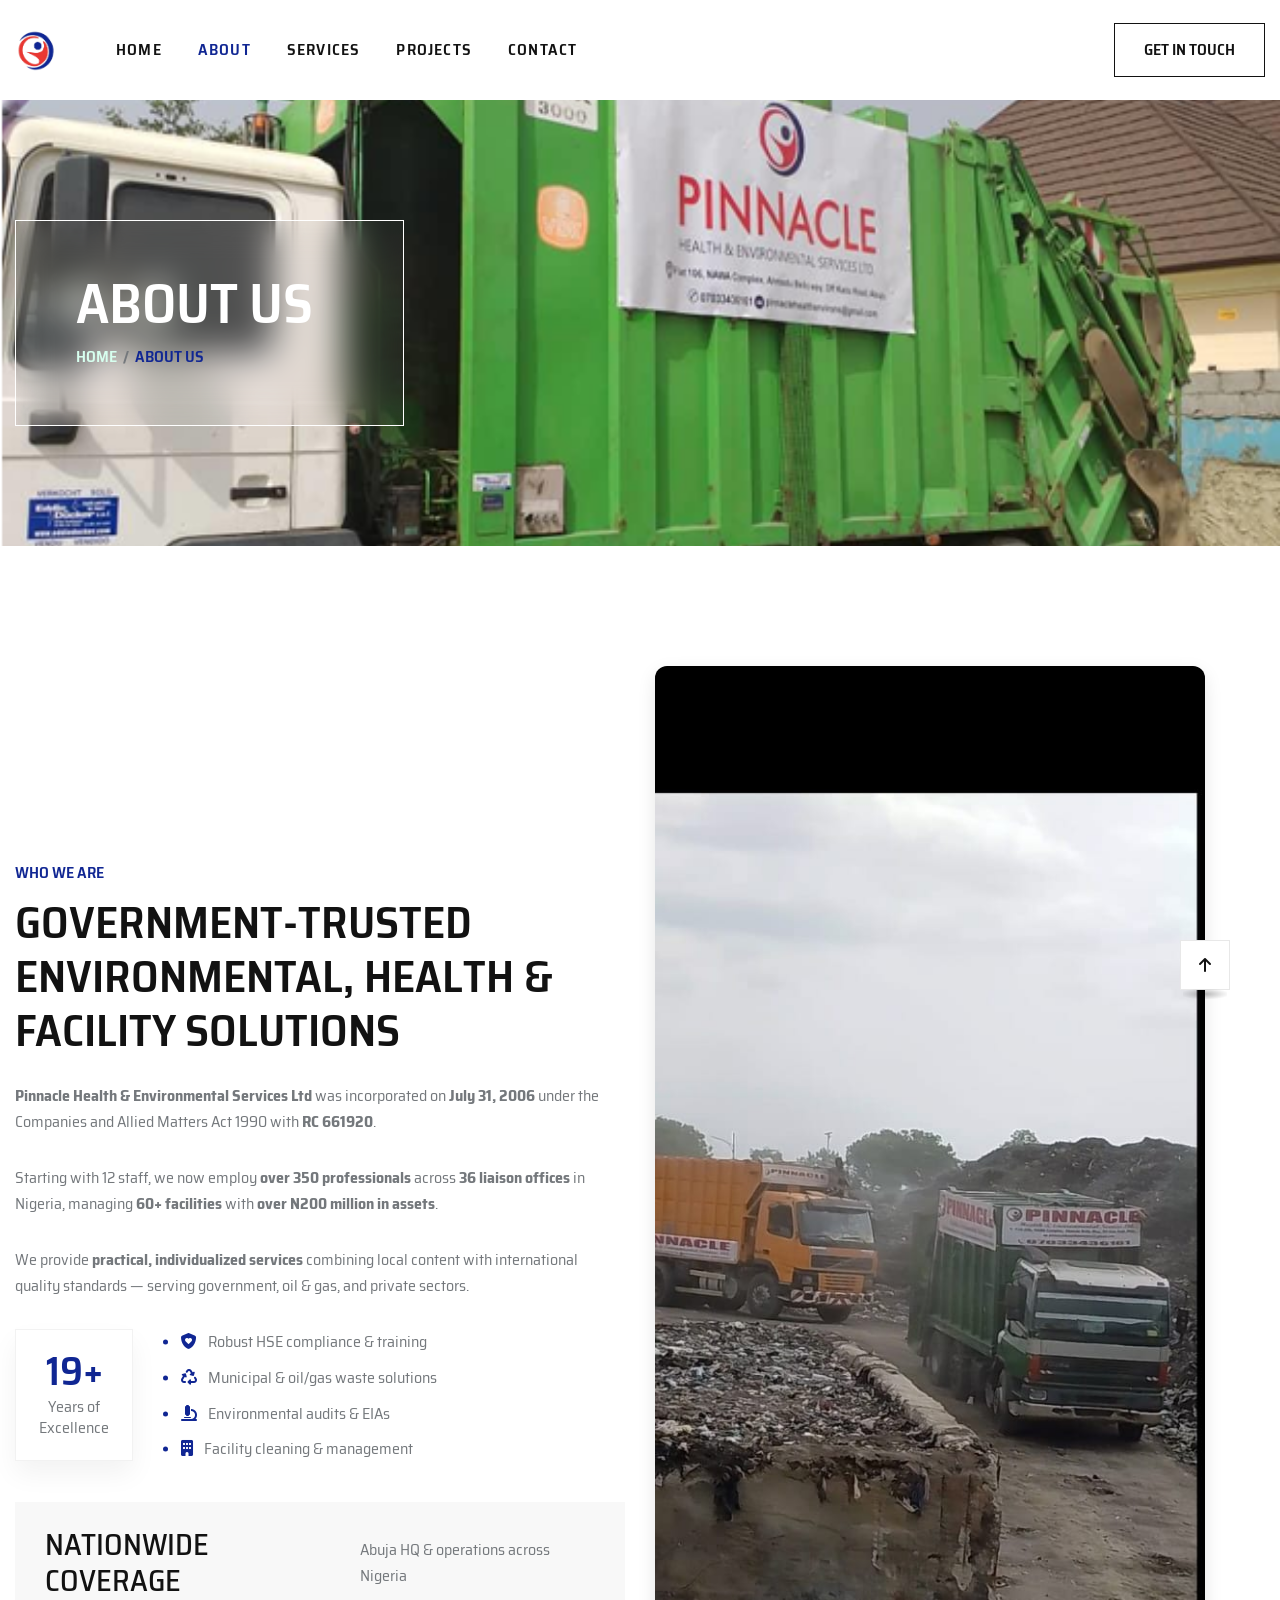
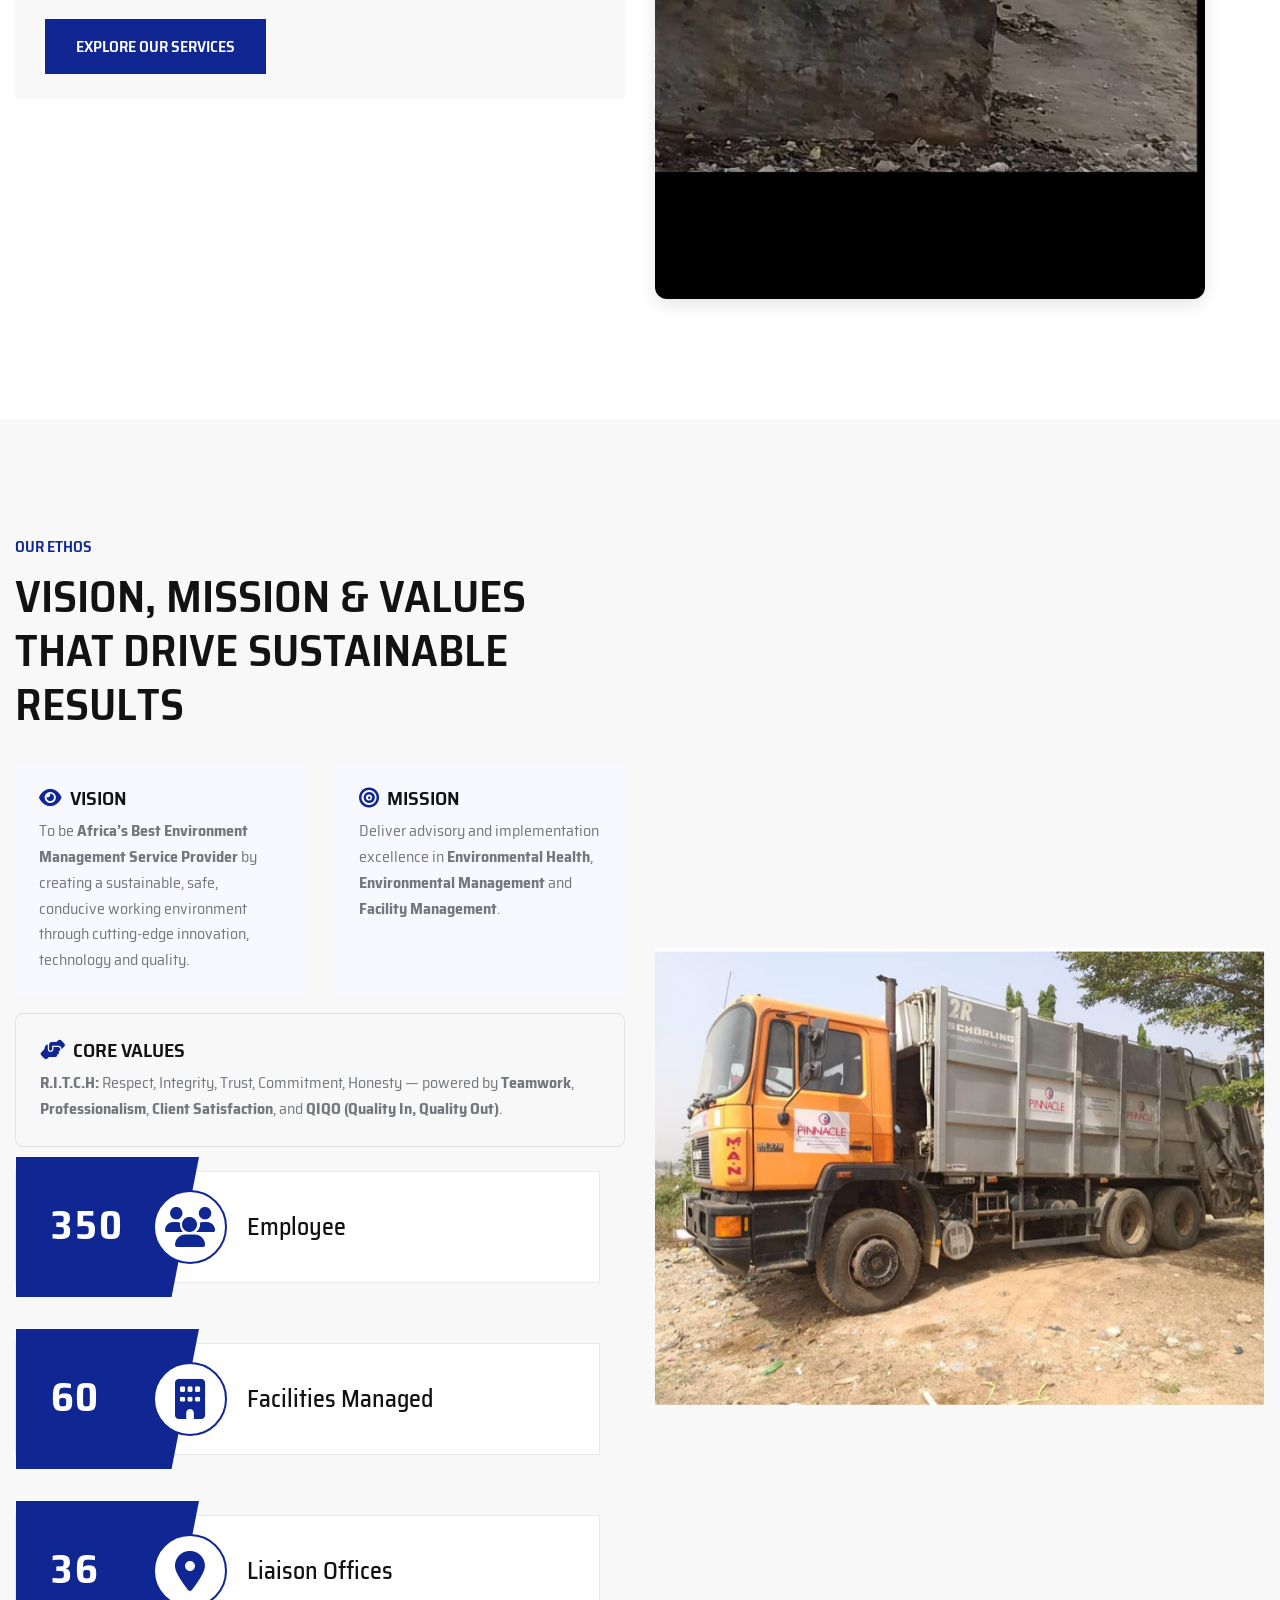
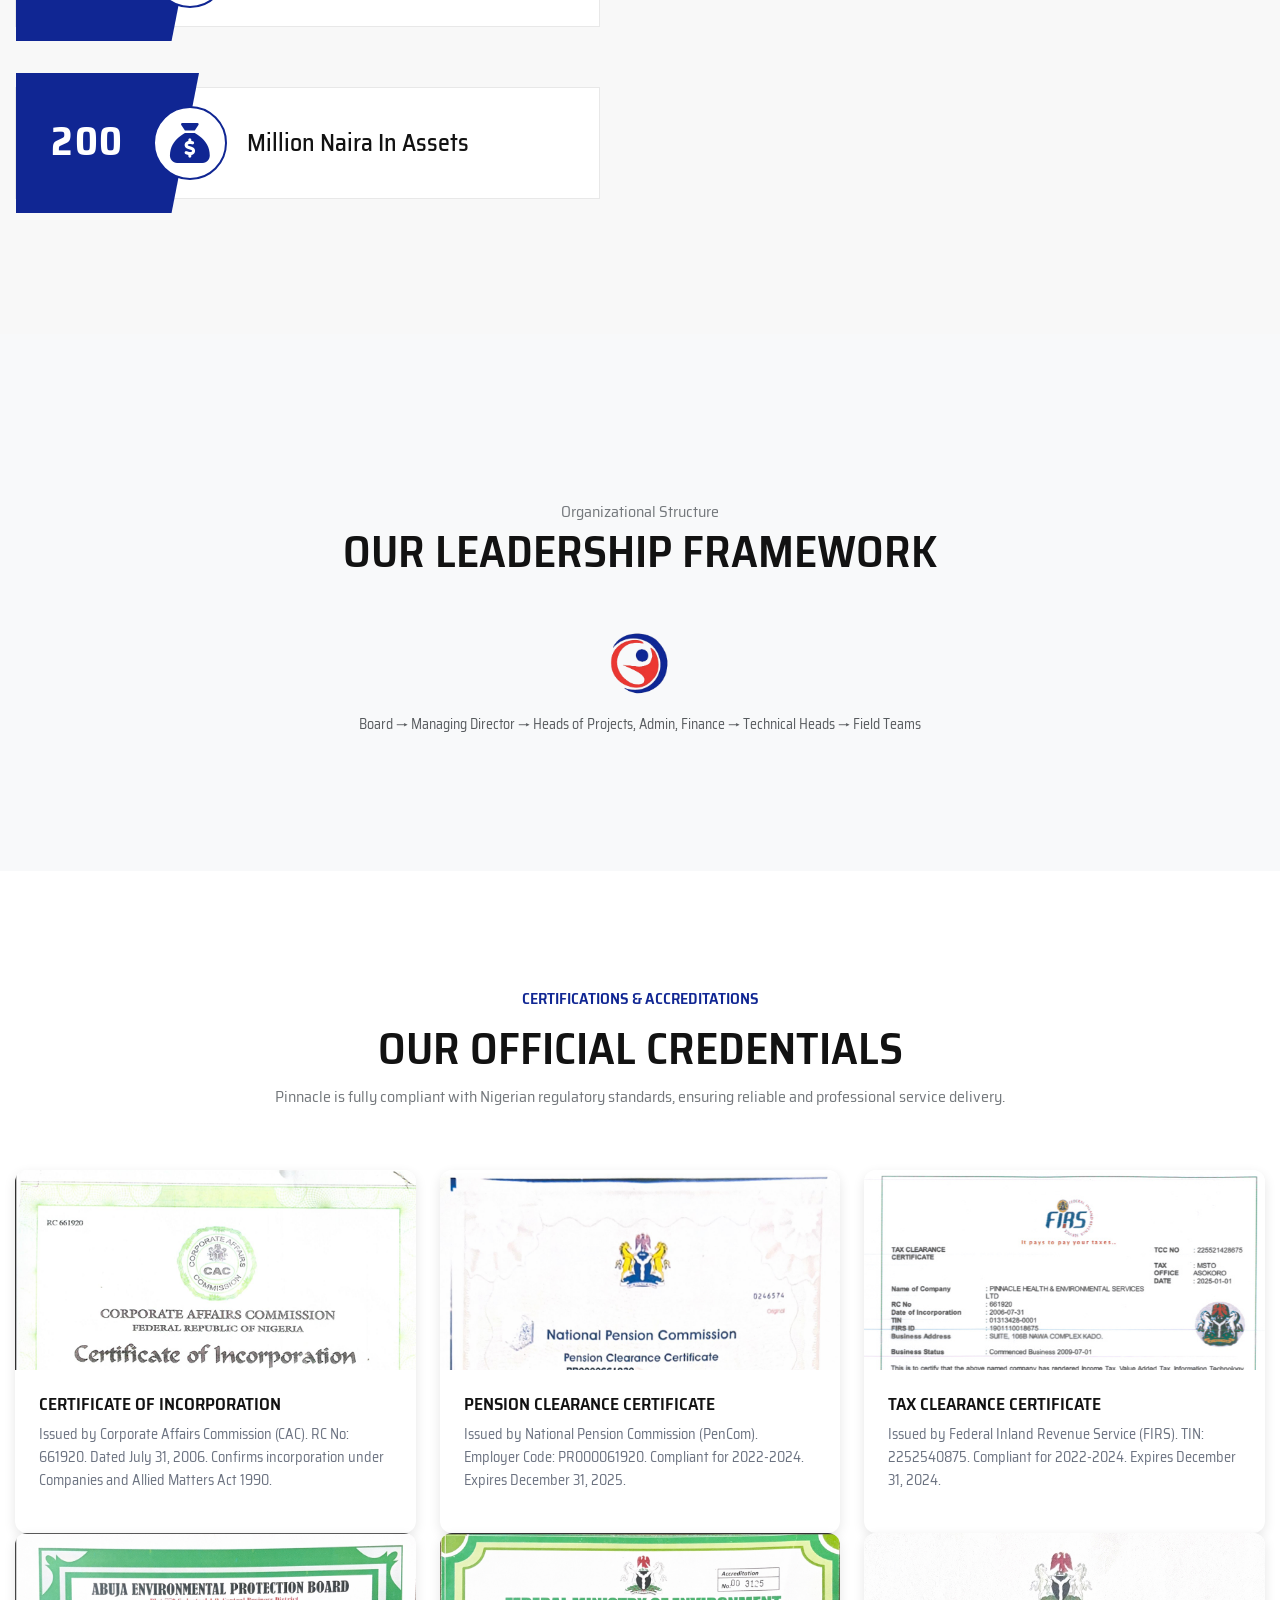
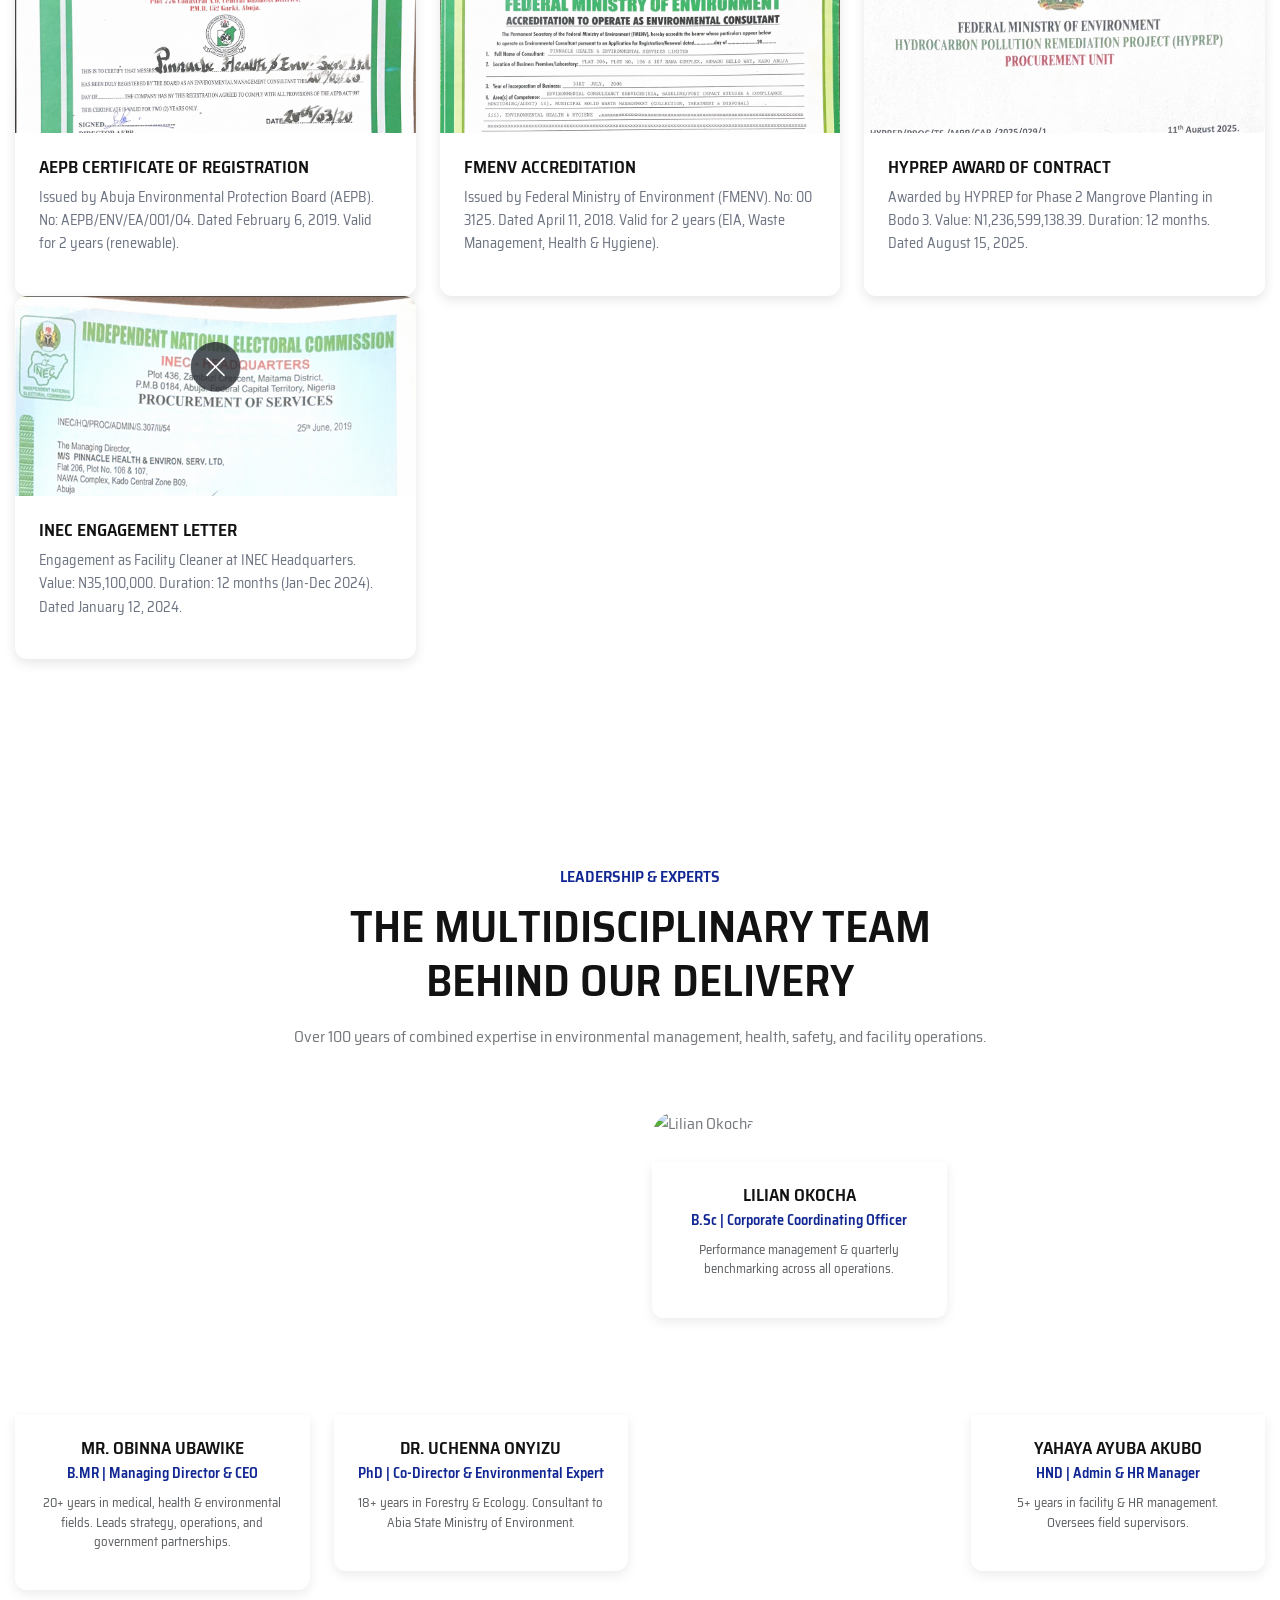
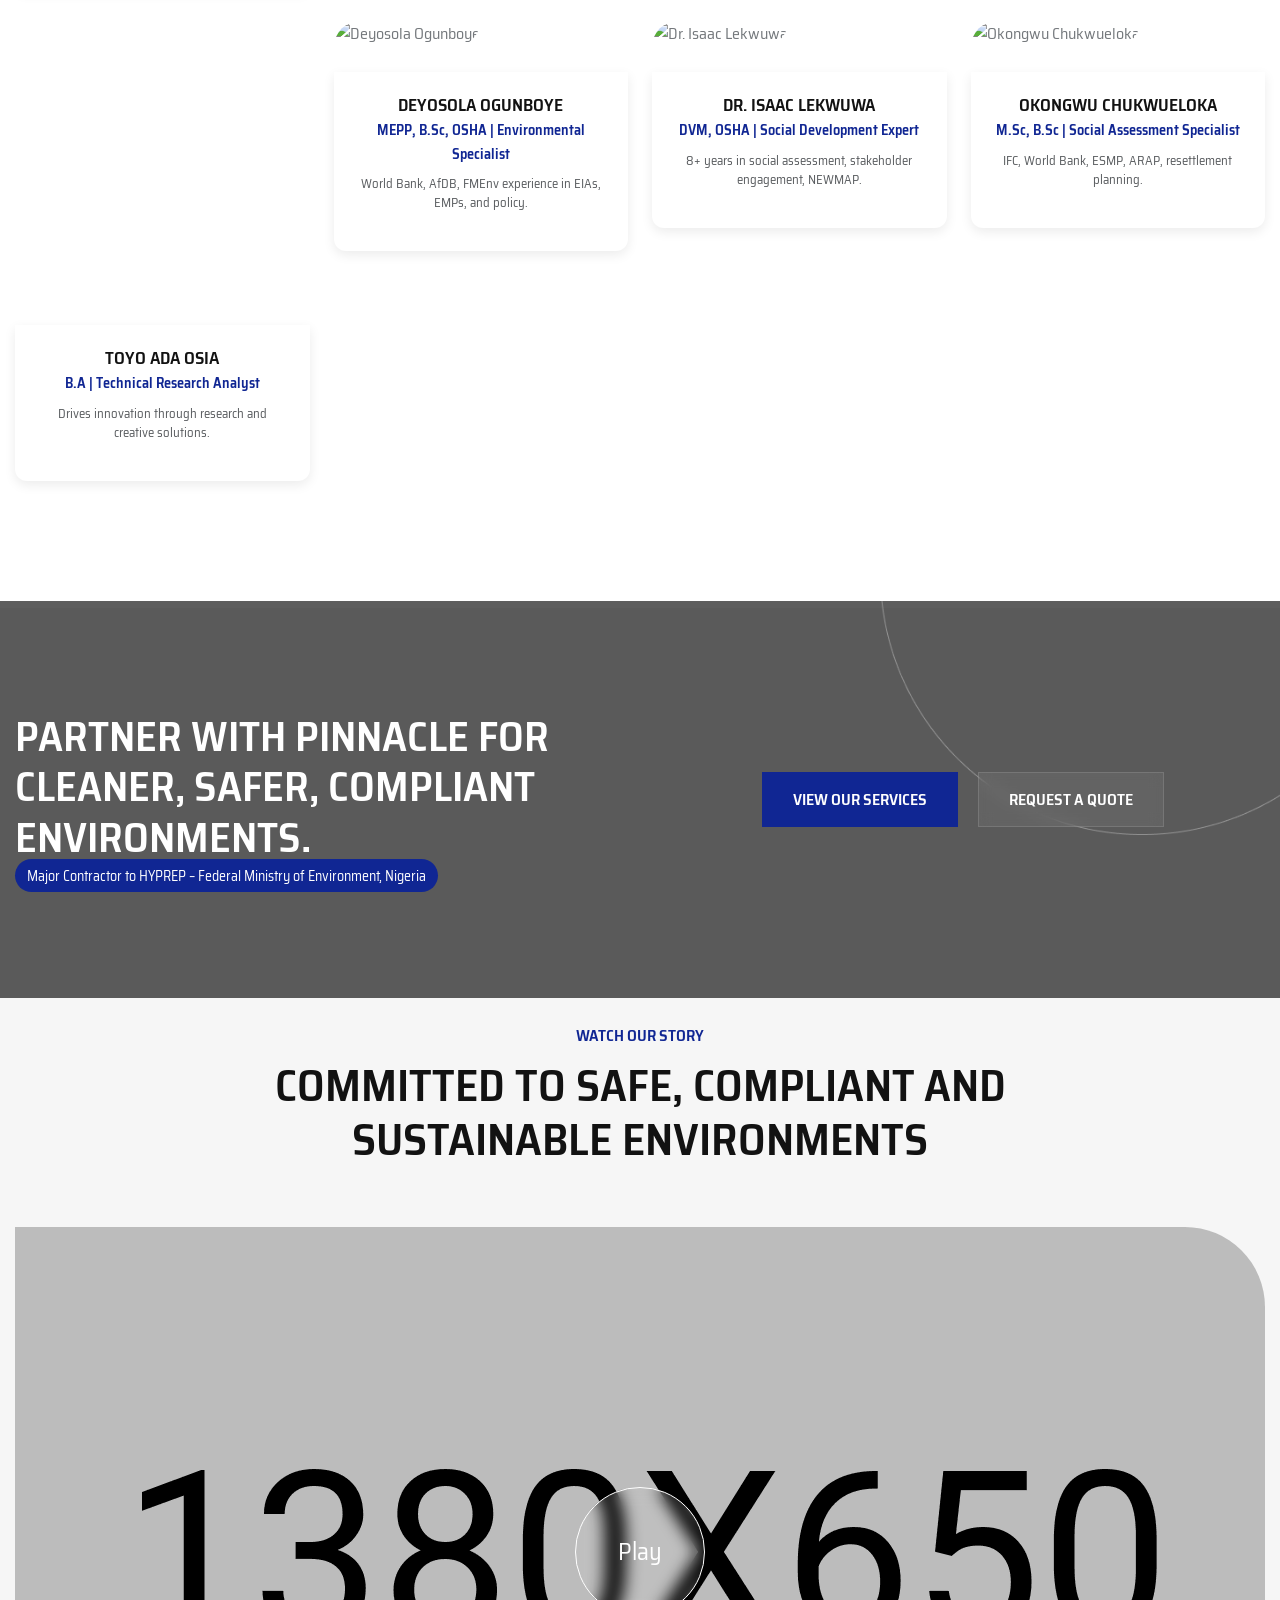
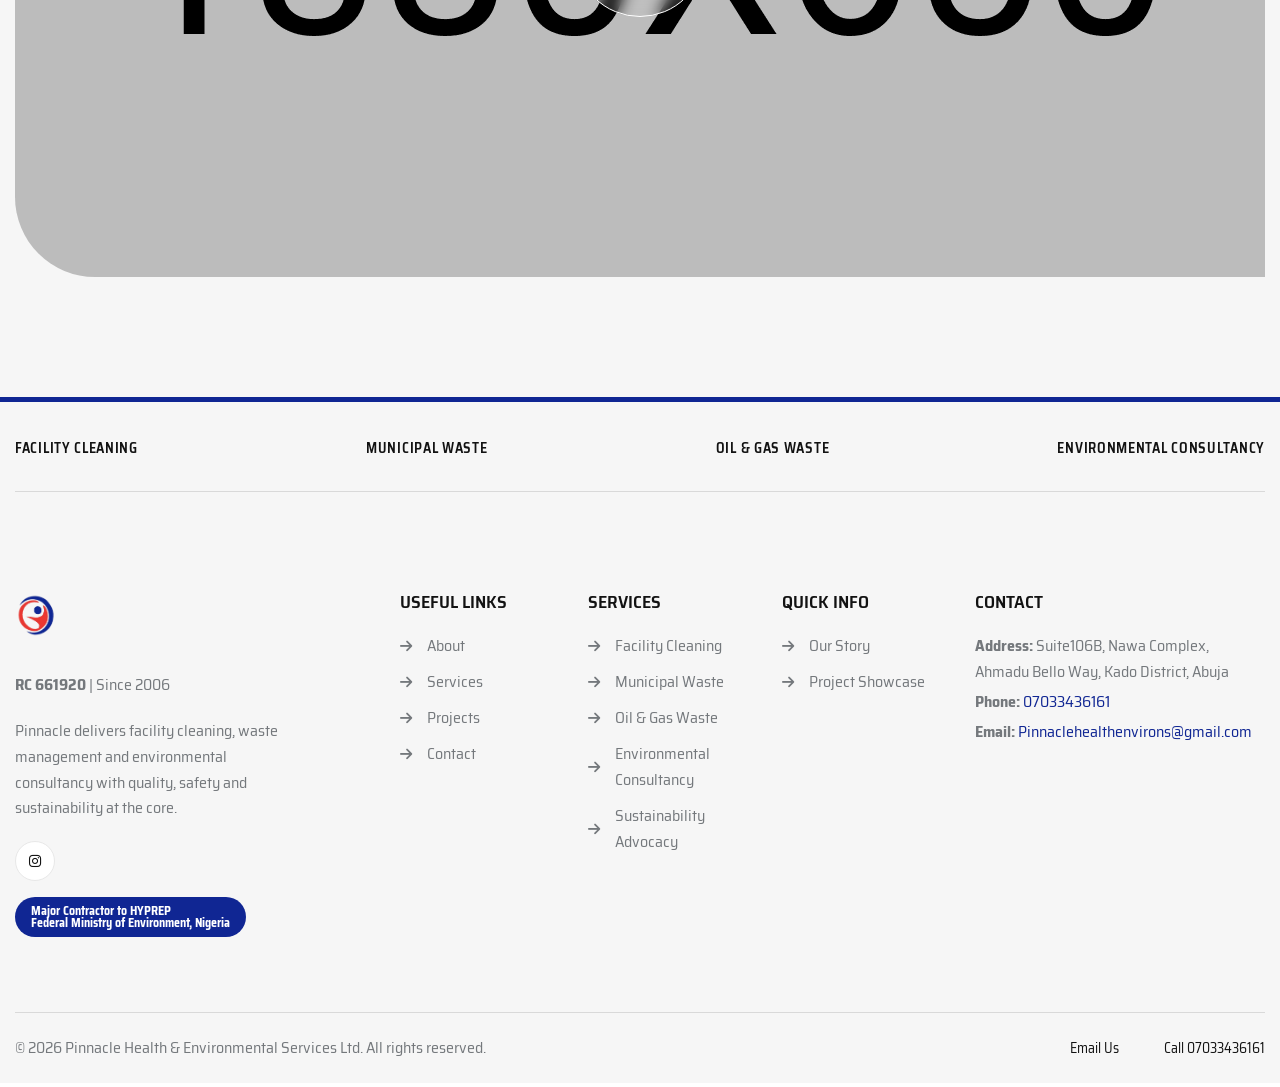
==== commit 0ed4d889: "updated corrections across all five pages and all unnecessary files" ====
--- a/about.html
+++ b/about.html
@@ -7,7 +7,7 @@
   <meta name="description" content="Founded in 2006 (RC 661920), Pinnacle delivers environmental management, health, and facility services across Nigeria. 350+ staff, 60+ facilities, N200M+ assets. Major contractor to HYPREP.">
   <meta name="viewport" content="width=device-width, initial-scale=1">
 
-  <link rel="shortcut icon" type="image/x-icon" href="assets/img/logo.png">
+  <link rel="shortcut icon" type="image/x-icon" href="assets/img/logo/logo.png">
   <!-- Theme CSS -->
   <link rel="stylesheet" href="assets/css/bootstrap.min.css">
   <link rel="stylesheet" href="assets/css/animate.min.css">
@@ -49,6 +49,101 @@
     .cta__area-two .btn i { margin-left: .5rem; }
     .about__content-two .sub-title, .about__content-three .sub-title { color: var(--brand-primary); }
 
+    /* === HIDE "GET IN TOUCH" ON MOBILE === */
+    .tgmenu__action { display: none !important; }
+    @media (min-width: 768px) {
+      .tgmenu__action { display: block !important; }
+    }
+
+    /* === MOBILE MENU (LEFT SLIDE-IN) === */
+    .tgmobile__menu,
+    .tgmobile__menu-backdrop {
+      display: none !important;
+    }
+    @media (max-width: 991.98px) {
+      .tgmobile__menu,
+      .tgmobile__menu-backdrop {
+        display: block !important;
+      }
+      .tgmobile__menu {
+        position: fixed;
+        top: 0; left: 0;
+        width: 280px; height: 100vh;
+        background: #fff;
+        z-index: 9999;
+        overflow-y: auto;
+        box-shadow: 2px 0 10px rgba(0,0,0,0.1);
+        transform: translateX(-100%);
+        transition: transform 0.35s ease;
+      }
+      .tgmobile__menu.open { transform: translateX(0); }
+      .tgmobile__menu-backdrop {
+        position: fixed;
+        top: 0; left: 0; width: 100%; height: 100%;
+        background: rgba(0,0,0,0.5);
+        z-index: 9998;
+        opacity: 0; visibility: hidden;
+        transition: opacity 0.35s ease;
+      }
+      .tgmobile__menu-backdrop.open { opacity: 1; visibility: visible; }
+    }
+
+    /* === WHO WE ARE – CLEAN SINGLE IMAGE === */
+    .about__img-wrap-two img {
+      width: 100%;
+      height: auto;
+      border-radius: 12px;
+      box-shadow: 0 6px 18px rgba(0,0,0,.1);
+      object-fit: cover;
+    }
+    @media (max-width: 991.98px) {
+      .about__img-wrap-two { order: -1; margin-bottom: 2rem; }
+    }
+
+    /* === COUNTER ANIMATION FIX === */
+    .odometer { font-weight: 700; font-size: 2.5rem; color: var(--brand-primary); }
+
+    /* === TEAM AVATARS === */
+    .team__thumb-two {
+      position: relative;
+      overflow: hidden;
+      border-radius: 12px 12px 0 0;
+    }
+    .team__thumb-two img {
+      width: 100%;
+      height: 280px;
+      object-fit: cover;
+      transition: transform .4s ease;
+    }
+    .team__item-two:hover .team__thumb-two img {
+      transform: scale(1.08);
+    }
+    .team__content-two {
+      padding: 1.5rem;
+      text-align: center;
+      background: #fff;
+      border-radius: 0 0 12px 12px;
+      box-shadow: 0 4px 12px rgba(0,0,0,.08);
+    }
+    .team__content-two .title {
+      font-size: 1.1rem;
+      margin-bottom: .25rem;
+      font-weight: 600;
+    }
+    .team__content-two span {
+      font-size: .9rem;
+      color: var(--brand-primary);
+      font-weight: 600;
+      display: block;
+    }
+    .team__content-two p {
+      font-size: .8rem;
+      margin-top: .5rem;
+      color: #555;
+      line-height: 1.5;
+    }
+
+    /* === CERTIFICATIONS === */
     .cert__item {
       background: #fff;
       border-radius: 12px;
@@ -62,20 +157,6 @@
     .cert__content { padding: 1.5rem; }
     .cert__content h4.title { font-size: 1.1rem; margin-bottom: .5rem; }
     .cert__content p { font-size: .9rem; color: #6b7280; margin-bottom: 1rem; }
-
-    .team__thumb-two img {
-      width: 100%; height: 280px; object-fit: cover; border-radius: 12px 12px 0 0;
-    }
-    .team__content-two { padding: 1.5rem; text-align: center; background: #fff; border-radius: 0 0 12px 12px; }
-    .team__content-two .title { font-size: 1.1rem; margin-bottom: .25rem; }
-    .team__content-two span { font-size: .9rem; color: #102693; font-weight: 600; }
-    .team__content-two p { font-size: .8rem; margin-top: .5rem; color: #555; }
-
-    .organogram img {
-      max-width: 100%;
-      border-radius: 12px;
-      box-shadow: 0 8px 20px rgba(0,0,0,.1);
-    }
   </style>
 </head>
 
@@ -84,7 +165,6 @@
   <button class="scroll__top scroll-to-target" data-target="html" aria-label="Scroll to top">
     <i class="fa-solid fa-arrow-up"></i>
   </button>
-  <!-- Scroll-top-end-->
 
   <!-- header-area -->
   <header>
@@ -98,7 +178,7 @@
                 <div class="mobile-nav-toggler" aria-label="Open mobile menu"><i class="fa-solid fa-bars"></i></div>
                 <div class="logo">
                   <a href="index.html" aria-label="Pinnacle Health & Environmental Services Ltd">
-                    <img src="assets/img/logo/logo.png" alt="Pinnacle Health & Environmental Services Ltd" loading="lazy">
+                    <img src="assets/img/logo/logo.png" alt="Pinnacle Health & Environmental Services Ltd">
                   </a>
                 </div>
                 <div class="tgmenu__navbar-wrap tgmenu__main-menu d-none d-xl-flex">
@@ -127,15 +207,14 @@
       <nav class="tgmobile__menu-box" role="navigation">
         <div class="close-btn" aria-label="Close mobile menu"><i class="fa-solid fa-xmark"></i></div>
         <div class="nav-logo">
-          <a href="index.html"><img src="assets/img/logo/logo.png" alt="Pinnacle Health & Environmental Services Ltd" loading="lazy"></a>
+          <a href="index.html"><img src="assets/img/logo/logo.png" style="width: 50px !important;" alt="Pinnacle Health & Environmental Services Ltd"></a>
         </div>
         <div class="tgmobile__menu-outer"></div>
-        <div class="social-links">
-          <ul class="list-wrap">
-            <li><a href="https://www.facebook.com/" target="_blank" rel="noopener"><i class="fab fa-facebook-f" aria-label="Facebook"></i></a></li>
-            <li><a href="https://twitter.com/home" target="_blank" rel="noopener"><i class="fab fa-twitter" aria-label="Twitter"></i></a></li>
-            <li><a href="https://www.instagram.com/pinnaclehealthandenvironment/" target="_blank" rel="noopener"><i class="fab fa-instagram" aria-label="Instagram"></i></a></li>
-            <li><a href="https://www.linkedin.com/" target="_blank" rel="noopener"><i class="fab fa-linkedin-in" aria-label="LinkedIn"></i></a></li>
+        <li style="padding-left: 30px;"><a href="https://www.instagram.com/pinnaclehealthandenvironment/" target="_blank" rel="noopener"><i class="fab fa-instagram" aria-label="Instagram"></i></a></li>
+        
+         
+            
+         
           </ul>
         </div>
       </nav>
@@ -146,34 +225,35 @@
 
   <!-- main-area -->
   <main class="main-area fix">
+
     <!-- breadcrumb-area -->
-    <div class="breadcrumb__area breadcrumb__bg" data-background="assets/img/bg/breadcrumb_bg.jpg" role="img" aria-label="About Pinnacle">
+    <div class="breadcrumb__area breadcrumb__bg" data-background="assets/img/bg/breadcrumb_bg.png" role="img" aria-label="About Pinnacle">
       <div class="container">
-        <div class="row"><div class="col-lg-12">
-          <div class="breadcrumb__content">
-            <h2 class="title">About Us</h2>
-            <nav class="breadcrumb" aria-label="Breadcrumb">
-              <span property="itemListElement" typeof="ListItem">
-                <a href="index.html">Home</a>
-              </span>
-              <span class="breadcrumb-separator">/</span>
-              <span property="itemListElement" typeof="ListItem">About Us</span>
-            </nav>
-          </div>
-        </div></div>
+        <div class="row">
+          <div class="col-lg-12">
+            <div class="breadcrumb__content">
+              <h2 class="title">About Us</h2>
+              <nav class="breadcrumb" aria-label="Breadcrumb">
+                <span property="itemListElement" typeof="ListItem">
+                  <a href="index.html">Home</a>
+                </span>
+                <span class="breadcrumb-separator">/</span>
+                <span property="itemListElement" typeof="ListItem">About Us</span>
+              </nav>
+            </div>
+          </div>
+        </div>
       </div>
     </div>
     <!-- breadcrumb-area-end -->
 
-    <!-- about-area (Who we are) -->
-    <section class="about__area-two section-py-120" >
+    <!-- about-area (Who we are) – SINGLE IMAGE, CLEAN -->
+    <section class="about__area-two section-py-120 bg-white">
       <div class="container">
         <div class="row align-items-center justify-content-center">
-          <div class="col-lg-6 col-md-10" >
-            <div class="about__img-wrap-two">
-              <img src="assets/img/images/cleaning (1).jpg" alt="Pinnacle field operations" class="wow img-custom-anim-right" data-wow-duration="1.5s" data-wow-delay="0.2s" loading="lazy">
-              <img src="assets/img/images/cleaning (17).png" alt="Waste management & recycling" class="wow img-custom-anim-left" data-wow-duration="1.5s" data-wow-delay="0.4s" loading="lazy">
-              <img src="assets/img/images/cleaning (18).png" alt="Facility cleaning & disinfection" class="wow img-custom-anim-top" data-wow-duration="1.5s" data-wow-delay="0.6s" loading="lazy">
+          <div class="col-lg-6 order-0 order-lg-2">
+            <div class="about__img-wrap-two text-center">
+              <img src="assets/img/images/cleaning (6).jpg" alt="Pinnacle field operations and environmental cleanup" class="img-fluid" loading="lazy">
             </div>
           </div>
           <div class="col-lg-6">
@@ -256,24 +336,31 @@
               </div>
               <div class="counter__item-wrap-two">
                 <div class="counter__item-two">
-                  <h2 class="count"><span class="odometer" data-count="350"></span>+</h2>
+              
+
+                    <h2 class="count"><span class="odometer" data-count="350+" style="margin-right: -30px; color: white !important;"></span></h2>
                   <div class="icon"><i class="fa-solid fa-users"></i></div>
-                  <h4 class="title">Employees</h4>
+                  <h4 class="title">Employee</h4>
+
+                  
                 </div>
                 <div class="counter__item-two">
-                  <h2 class="count"><span class="odometer" data-count="60"></span>+</h2>
+                  <h2 class="count"><span class="odometer" data-count="60"  style="margin-right: -30px; color: white !important;"></span></h2>
                   <div class="icon"><i class="fa-solid fa-building"></i></div>
                   <h4 class="title">Facilities Managed</h4>
                 </div>
                 <div class="counter__item-two">
-                  <h2 class="count"><span class="odometer" data-count="36"></span>+</h2>
+                  <h2 class="count"><span class="odometer"  style="margin-right: -30px; color: white !important;" data-count="36"></span></h2>
                   <div class="icon"><i class="fa-solid fa-location-dot"></i></div>
                   <h4 class="title">Liaison Offices</h4>
                 </div>
                 <div class="counter__item-two">
-                  <h2 class="count"><span class="odometer" data-count="200"></span>M+</h2>
+                
+
+
+                    <h2 class="count"><span class="odometer" data-count="200" style="margin-right: -30px; color: white !important;"></span></h2>
                   <div class="icon"><i class="fa-solid fa-sack-dollar"></i></div>
-                  <h4 class="title">Naira in Assets</h4>
+                  <h4 class="title">Million Naira in Assets</h4>
                 </div>
               </div>
             </div>
@@ -300,120 +387,112 @@
       </div>
     </section>
 
-    <!-- certifications-area -->
-   <!-- certifications-area (Certifications & Accreditations) -->
-<section class="certifications__area section-pt-120 section-pb-90">
-  <div class="container">
-    <div class="section__title section__title-three text-center mb-60">
-      <span class="sub-title">Certifications & Accreditations</span>
-      <h2 class="title">Our Official Credentials</h2>
-      <p class="mt-2 mb-0">Pinnacle is fully compliant with Nigerian regulatory standards, ensuring reliable and professional service delivery.</p>
-    </div>
-    <div class="row gutter-24">
-      <div class="col-lg-4 col-md-6">
-        <div class="cert__item shine__animate-item">
-          <div class="cert__thumb">
-            <a href="assets/img/certifications/incorporation.png" class="popup-image shine__animate-link" aria-label="View Certificate of Incorporation">
-              <img src="assets/img/certifications/incorporation.png" alt="Certificate of Incorporation from CAC, RC 661920, dated July 31, 2006" loading="lazy">
-            </a>
-          </div>
-          <div class="cert__content">
-            <h4 class="title">Certificate of Incorporation</h4>
-            <p>Issued by Corporate Affairs Commission (CAC). RC No: 661920. Dated July 31, 2006. Confirms incorporation under Companies and Allied Matters Act 1990.</p>
-            <!-- <a href="assets/docs/PINNACLE MEMORANUM and ARTICLE of Association .pdf" class="btn btn-two btn-outline-brand" download>Download PDF <i class="fa-solid fa-download"></i></a> -->
-          </div>
-        </div>
-      </div>
-      <div class="col-lg-4 col-md-6">
-        <div class="cert__item shine__animate-item">
-          <div class="cert__thumb">
-            <a href="assets/img/certifications/pension-clearance.png" class="popup-image shine__animate-link" aria-label="View Pension Clearance Certificate">
-              <img src="assets/img/certifications/pension-clearance.png" alt="Pension Clearance Certificate from National Pension Commission, Employer Code PR000061920, expires December 31, 2025" loading="lazy">
-            </a>
-          </div>
-          <div class="cert__content">
-            <h4 class="title">Pension Clearance Certificate</h4>
-            <p>Issued by National Pension Commission (PenCom). Employer Code: PR000061920. Compliant for 2022-2024. Expires December 31, 2025.</p>
-            <!-- <a href="assets/docs/pinnacle-doc03.pdf" class="btn btn-two btn-outline-brand" download>Download PDF <i class="fa-solid fa-download"></i></a> -->
-          </div>
-        </div>
-      </div>
-      <div class="col-lg-4 col-md-6">
-        <div class="cert__item shine__animate-item">
-          <div class="cert__thumb">
-            <a href="assets/img/certifications/tax-clearance.png" class="popup-image shine__animate-link" aria-label="View Tax Clearance Certificate">
-              <img src="assets/img/certifications/tax-clearance.png" alt="Tax Clearance Certificate from FIRS, TIN 2252540875, for 2022-2024" loading="lazy">
-            </a>
-          </div>
-          <div class="cert__content">
-            <h4 class="title">Tax Clearance Certificate</h4>
-            <p>Issued by Federal Inland Revenue Service (FIRS). TIN: 2252540875. Compliant for 2022-2024. Expires December 31, 2024.</p>
-            <!-- <a href="assets/docs/pinnacle-doc02.pdf" class="btn btn-two btn-outline-brand" download>Download PDF <i class="fa-solid fa-download"></i></a> -->
-          </div>
-        </div>
-      </div>
-      <div class="col-lg-4 col-md-6">
-        <div class="cert__item shine__animate-item">
-          <div class="cert__thumb">
-            <a href="assets/img/certifications/aepb-registration.png" class="popup-image shine__animate-link" aria-label="View AEPB Certificate of Registration">
-              <img src="assets/img/certifications/aepb-registration.png" alt="AEPB Certificate of Registration, No. AEPB/ENV/EA/001/04, dated February 6, 2019" loading="lazy">
-            </a>
-          </div>
-          <div class="cert__content">
-            <h4 class="title">AEPB Certificate of Registration</h4>
-            <p>Issued by Abuja Environmental Protection Board (AEPB). No: AEPB/ENV/EA/001/04. Dated February 6, 2019. Valid for 2 years (renewable).</p>
-            <!-- <a href="assets/docs/pinnacle-doc04.pdf" class="btn btn-two btn-outline-brand" download>Download PDF <i class="fa-solid fa-download"></i></a> -->
-          </div>
-        </div>
-      </div>
-      <div class="col-lg-4 col-md-6">
-        <div class="cert__item shine__animate-item">
-          <div class="cert__thumb">
-            <a href="assets/img/certifications/fmenv-accreditation.png" class="popup-image shine__animate-link" aria-label="View FMENV Accreditation">
-              <img src="assets/img/certifications/fmenv-accreditation.png" alt="FMENV Accreditation to Operate as Environmental Consultant, No. 00 3125, dated April 11, 2018" loading="lazy">
-            </a>
-          </div>
-          <div class="cert__content">
-            <h4 class="title">FMENV Accreditation</h4>
-            <p>Issued by Federal Ministry of Environment (FMENV). No: 00 3125. Dated April 11, 2018. Valid for 2 years (EIA, Waste Management, Health & Hygiene).</p>
-            <!-- <a href="assets/docs/pinnacle-doc04.pdf" class="btn btn-two btn-outline-brand" download>Download PDF <i class="fa-solid fa-download"></i></a> -->
-          </div>
-        </div>
-      </div>
-      <div class="col-lg-4 col-md-6">
-        <div class="cert__item shine__animate-item">
-          <div class="cert__thumb">
-            <a href="assets/img/certifications/hyprep-award.png" class="popup-image shine__animate-link" aria-label="View HYPREP Award of Contract">
-              <img src="assets/img/certifications/hyprep-award.png" alt="HYPREP Award of Contract for Phase 2 Mangrove Planting, dated August 15, 2025" loading="lazy">
-            </a>
-          </div>
-          <div class="cert__content">
-            <h4 class="title">HYPREP Award of Contract</h4>
-            <p>Awarded by HYPREP for Phase 2 Mangrove Planting in Bodo 3. Value: N1,236,599,138.39. Duration: 12 months. Dated August 15, 2025.</p>
-            <!-- <a href="assets/docs/pinnacle-doc05.pdf" class="btn btn-two btn-outline-brand" download>Download PDF <i class="fa-solid fa-download"></i></a> -->
-          </div>
-        </div>
-      </div>
-      <div class="col-lg-4 col-md-6">
-        <div class="cert__item shine__animate-item">
-          <div class="cert__thumb">
-            <a href="assets/img/certifications/inec-engagement.png" class="popup-image shine__animate-link" aria-label="View INEC Engagement Letter">
-              <img src="assets/img/certifications/inec-engagement.png" alt="INEC Engagement as Facility Cleaner, dated January 12, 2024" loading="lazy">
-            </a>
-          </div>
-          <div class="cert__content">
-            <h4 class="title">INEC Engagement Letter</h4>
-            <p>Engagement as Facility Cleaner at INEC Headquarters. Value: N35,100,000. Duration: 12 months (Jan-Dec 2024). Dated January 12, 2024.</p>
-            <!-- <a href="assets/docs/pinnacle-doc06.pdf" class="btn btn-two btn-outline-brand" download>Download PDF <i class="fa-solid fa-download"></i></a> -->
-          </div>
-        </div>
-      </div>
-    </div>
-  </div>
-</section>
-<!-- certifications-area-end -->
-
-    <!-- team-area: FULLY POPULATED -->
+    <!-- certifications-area (FULL GRID) -->
+    <section class="certifications__area section-pt-120 section-pb-90">
+      <div class="container">
+        <div class="section__title section__title-three text-center mb-60">
+          <span class="sub-title">Certifications & Accreditations</span>
+          <h2 class="title">Our Official Credentials</h2>
+          <p class="mt-2 mb-0">Pinnacle is fully compliant with Nigerian regulatory standards, ensuring reliable and professional service delivery.</p>
+        </div>
+        <div class="row gutter-24">
+          <div class="col-lg-4 col-md-6">
+            <div class="cert__item shine__animate-item">
+              <div class="cert__thumb">
+                <a href="assets/img/certifications/incorporation.png" class="popup-image shine__animate-link" aria-label="View Certificate of Incorporation">
+                  <img src="assets/img/certifications/incorporation.png" alt="Certificate of Incorporation from CAC, RC 661920, dated July 31, 2006" loading="lazy">
+                </a>
+              </div>
+              <div class="cert__content">
+                <h4 class="title">Certificate of Incorporation</h4>
+                <p>Issued by Corporate Affairs Commission (CAC). RC No: 661920. Dated July 31, 2006. Confirms incorporation under Companies and Allied Matters Act 1990.</p>
+              </div>
+            </div>
+          </div>
+          <div class="col-lg-4 col-md-6">
+            <div class="cert__item shine__animate-item">
+              <div class="cert__thumb">
+                <a href="assets/img/certifications/pension-clearance.png" class="popup-image shine__animate-link" aria-label="View Pension Clearance Certificate">
+                  <img src="assets/img/certifications/pension-clearance.png" alt="Pension Clearance Certificate from National Pension Commission, Employer Code PR000061920, expires December 31, 2025" loading="lazy">
+                </a>
+              </div>
+              <div class="cert__content">
+                <h4 class="title">Pension Clearance Certificate</h4>
+                <p>Issued by National Pension Commission (PenCom). Employer Code: PR000061920. Compliant for 2022-2024. Expires December 31, 2025.</p>
+              </div>
+            </div>
+          </div>
+          <div class="col-lg-4 col-md-6">
+            <div class="cert__item shine__animate-item">
+              <div class="cert__thumb">
+                <a href="assets/img/certifications/tax-clearance.png" class="popup-image shine__animate-link" aria-label="View Tax Clearance Certificate">
+                  <img src="assets/img/certifications/tax-clearance.png" alt="Tax Clearance Certificate from FIRS, TIN 2252540875, for 2022-2024" loading="lazy">
+                </a>
+              </div>
+              <div class="cert__content">
+                <h4 class="title">Tax Clearance Certificate</h4>
+                <p>Issued by Federal Inland Revenue Service (FIRS). TIN: 2252540875. Compliant for 2022-2024. Expires December 31, 2024.</p>
+              </div>
+            </div>
+          </div>
+          <div class="col-lg-4 col-md-6">
+            <div class="cert__item shine__animate-item">
+              <div class="cert__thumb">
+                <a href="assets/img/certifications/aepb-registration.png" class="popup-image shine__animate-link" aria-label="View AEPB Certificate of Registration">
+                  <img src="assets/img/certifications/aepb-registration.png" alt="AEPB Certificate of Registration, No. AEPB/ENV/EA/001/04, dated February 6, 2019" loading="lazy">
+                </a>
+              </div>
+              <div class="cert__content">
+                <h4 class="title">AEPB Certificate of Registration</h4>
+                <p>Issued by Abuja Environmental Protection Board (AEPB). No: AEPB/ENV/EA/001/04. Dated February 6, 2019. Valid for 2 years (renewable).</p>
+              </div>
+            </div>
+          </div>
+          <div class="col-lg-4 col-md-6">
+            <div class="cert__item shine__animate-item">
+              <div class="cert__thumb">
+                <a href="assets/img/certifications/fmenv-accreditation.png" class="popup-image shine__animate-link" aria-label="View FMENV Accreditation">
+                  <img src="assets/img/certifications/fmenv-accreditation.png" alt="FMENV Accreditation to Operate as Environmental Consultant, No. 00 3125, dated April 11, 2018" loading="lazy">
+                </a>
+              </div>
+              <div class="cert__content">
+                <h4 class="title">FMENV Accreditation</h4>
+                <p>Issued by Federal Ministry of Environment (FMENV). No: 00 3125. Dated April 11, 2018. Valid for 2 years (EIA, Waste Management, Health & Hygiene).</p>
+              </div>
+            </div>
+          </div>
+          <div class="col-lg-4 col-md-6">
+            <div class="cert__item shine__animate-item">
+              <div class="cert__thumb">
+                <a href="assets/img/certifications/hyprep-award.png" class="popup-image shine__animate-link" aria-label="View HYPREP Award of Contract">
+                  <img src="assets/img/certifications/hyprep-award.png" alt="HYPREP Award of Contract for Phase 2 Mangrove Planting, dated August 15, 2025" loading="lazy">
+                </a>
+              </div>
+              <div class="cert__content">
+                <h4 class="title">HYPREP Award of Contract</h4>
+                <p>Awarded by HYPREP for Phase 2 Mangrove Planting in Bodo 3. Value: N1,236,599,138.39. Duration: 12 months. Dated August 15, 2025.</p>
+              </div>
+            </div>
+          </div>
+          <div class="col-lg-4 col-md-6">
+            <div class="cert__item shine__animate-item">
+              <div class="cert__thumb">
+                <a href="assets/img/certifications/inec-engagement.png" class="popup-image shine__animate-link" aria-label="View INEC Engagement Letter">
+                  <img src="assets/img/certifications/inec-engagement.png" alt="INEC Engagement as Facility Cleaner, dated January 12, 2024" loading="lazy">
+                </a>
+              </div>
+              <div class="cert__content">
+                <h4 class="title">INEC Engagement Letter</h4>
+                <p>Engagement as Facility Cleaner at INEC Headquarters. Value: N35,100,000. Duration: 12 months (Jan-Dec 2024). Dated January 12, 2024.</p>
+              </div>
+            </div>
+          </div>
+        </div>
+      </div>
+    </section>
+    <!-- certifications-area-end -->
+
+    <!-- team-area: FULL GRID WITH AVATARS -->
     <section class="team__area-two section-pt-120 section-pb-90">
       <div class="container">
         <div class="row justify-content-center">
@@ -431,15 +510,16 @@
           <div class="col-xl-3 col-lg-4 col-md-6 col-sm-6">
             <div class="team__item-two">
               <div class="team__thumb-two">
-                <img src="assets/img/team/obinna_ubawike.jpg" alt="Mr. Obinna Ubawike" loading="lazy">
+                <img src="assets/img/team/obinna_ubawike.jpg" alt="Mr. Obinna Ubawike" loading="lazy"
+                     onerror="this.src='https://ui-avatars.com/api/?name=Obinna+Ubawike&background=102693&color=fff&size=280&bold=true'">
                 <div class="team__social-two">
                   <ul class="list-wrap">
-                    <li><a href="#" target="_blank" rel="noopener">LI</a></li>
+                    <li>LI</a></li>
                   </ul>
                 </div>
               </div>
               <div class="team__content-two">
-                <h2 class="title"><a href="#">Mr. Obinna Ubawike</a></h2>
+                <h2 class="title">Mr. Obinna Ubawike</h2>
                 <span>B.MR | Managing Director & CEO</span>
                 <p class="mt-2 small text-muted">20+ years in medical, health & environmental fields. Leads strategy, operations, and government partnerships.</p>
               </div>
@@ -450,15 +530,16 @@
           <div class="col-xl-3 col-lg-4 col-md-6 col-sm-6">
             <div class="team__item-two">
               <div class="team__thumb-two">
-                <img src="assets/img/team/uchenna_onyizu.jpg" alt="Dr. Uchenna Onyizu" loading="lazy">
+                <img src="assets/img/team/uchenna_onyizu.jpg" alt="Dr. Uchenna Onyizu" loading="lazy"
+                     onerror="this.src='https://ui-avatars.com/api/?name=Uchenna+Onyizu&background=102693&color=fff&size=280&bold=true'">
                 <div class="team__social-two">
                   <ul class="list-wrap">
-                    <li><a href="#" target="_blank" rel="noopener">LI</a></li>
+                    <li>LI</li>
                   </ul>
                 </div>
               </div>
               <div class="team__content-two">
-                <h2 class="title"><a href="#">Dr. Uchenna Onyizu</a></h2>
+                <h2 class="title">Dr. Uchenna Onyizu</h2>
                 <span>PhD | Co-Director & Environmental Expert</span>
                 <p class="mt-2 small text-muted">18+ years in Forestry & Ecology. Consultant to Abia State Ministry of Environment.</p>
               </div>
@@ -469,15 +550,16 @@
           <div class="col-xl-3 col-lg-4 col-md-6 col-sm-6">
             <div class="team__item-two">
               <div class="team__thumb-two">
-                <img src="assets/img/team/lilian_okocha.jpg" alt="Lilian Okocha" loading="lazy">
+                <img src="assets/img/team/lilian_okocha.jpg" alt="Lilian Okocha" loading="lazy"
+                     onerror="this.src='https://ui-avatars.com/api/?name=Lilian+Okocha&background=102693&color=fff&size=280&bold=true'">
                 <div class="team__social-two">
                   <ul class="list-wrap">
-                    <li><a href="#" target="_blank" rel="noopener">LI</a></li>
+                    <li>LI</li>
                   </ul>
                 </div>
               </div>
               <div class="team__content-two">
-                <h2 class="title"><a href="#">Lilian Okocha</a></h2>
+                <h2 class="title">Lilian Okocha</h2>
                 <span>B.Sc | Corporate Coordinating Officer</span>
                 <p class="mt-2 small text-muted">Performance management & quarterly benchmarking across all operations.</p>
               </div>
@@ -488,15 +570,16 @@
           <div class="col-xl-3 col-lg-4 col-md-6 col-sm-6">
             <div class="team__item-two">
               <div class="team__thumb-two">
-                <img src="assets/img/team/yahaya_akubo.jpg" alt="Yahaya Ayuba Akubo" loading="lazy">
+                <img src="assets/img/team/yahaya_akubo.jpg" alt="Yahaya Ayuba Akubo" loading="lazy"
+                     onerror="this.src='https://ui-avatars.com/api/?name=Yahaya+Akubo&background=102693&color=fff&size=280&bold=true'">
                 <div class="team__social-two">
                   <ul class="list-wrap">
-                    <li><a href="#" target="_blank" rel="noopener">LI</a></li>
+                    <li>LI</li>
                   </ul>
                 </div>
               </div>
               <div class="team__content-two">
-                <h2 class="title"><a href="#">Yahaya Ayuba Akubo</a></h2>
+                <h2 class="title">Yahaya Ayuba Akubo</h2>
                 <span>HND | Admin & HR Manager</span>
                 <p class="mt-2 small text-muted">5+ years in facility & HR management. Oversees field supervisors.</p>
               </div>
@@ -507,10 +590,11 @@
           <div class="col-xl-3 col-lg-4 col-md-6 col-sm-6">
             <div class="team__item-two">
               <div class="team__thumb-two">
-                <img src="assets/img/team/toyo_osia.jpg" alt="Toyo Ada Osia" loading="lazy">
+                <img src="assets/img/team/toyo_osia.jpg" alt="Toyo Ada Osia" loading="lazy"
+                     onerror="this.src='https://ui-avatars.com/api/?name=Toyo+Osia&background=102693&color=fff&size=280&bold=true'">
                 <div class="team__social-two">
                   <ul class="list-wrap">
-                    <li><a href="#" target="_blank" rel="noopener">LI</a></li>
+                    <li>LI</li>
                   </ul>
                 </div>
               </div>
@@ -526,10 +610,11 @@
           <div class="col-xl-3 col-lg-4 col-md-6 col-sm-6">
             <div class="team__item-two">
               <div class="team__thumb-two">
-                <img src="assets/img/team/deyosola_ogunboye.jpg" alt="Deyosola Ogunboye" loading="lazy">
+                <img src="assets/img/team/deyosola_ogunboye.jpg" alt="Deyosola Ogunboye" loading="lazy"
+                     onerror="this.src='https://ui-avatars.com/api/?name=Deyosola+Ogunboye&background=102693&color=fff&size=280&bold=true'">
                 <div class="team__social-two">
                   <ul class="list-wrap">
-                    <li><a href="#" target="_blank" rel="noopener">LI</a></li>
+                    <li>LI</li>
                   </ul>
                 </div>
               </div>
@@ -545,15 +630,16 @@
           <div class="col-xl-3 col-lg-4 col-md-6 col-sm-6">
             <div class="team__item-two">
               <div class="team__thumb-two">
-                <img src="assets/img/team/isaac_lekwuwa.jpg" alt="Dr. Isaac Lekwuwa" loading="lazy">
+                <img src="assets/img/team/isaac_lekwuwa.jpg" alt="Dr. Isaac Lekwuwa" loading="lazy"
+                     onerror="this.src='https://ui-avatars.com/api/?name=Isaac+Lekwuwa&background=102693&color=fff&size=280&bold=true'">
                 <div class="team__social-two">
                   <ul class="list-wrap">
-                    <li><a href="#" target="_blank" rel="noopener">LI</a></li>
+                    <li>LI</li>
                   </ul>
                 </div>
               </div>
               <div class="team__content-two">
-                <h2 class="title"><a href="#">Dr. Isaac Lekwuwa</a></h2>
+                <h2 class="title">Dr. Isaac Lekwuwa</h2>
                 <span>DVM, OSHA | Social Development Expert</span>
                 <p class="mt-2 small text-muted">8+ years in social assessment, stakeholder engagement, NEWMAP.</p>
               </div>
@@ -564,15 +650,16 @@
           <div class="col-xl-3 col-lg-4 col-md-6 col-sm-6">
             <div class="team__item-two">
               <div class="team__thumb-two">
-                <img src="assets/img/team/okongwu_chukwueloka.jpg" alt="Okongwu Chukwueloka" loading="lazy">
+                <img src="assets/img/team/okongwu_chukwueloka.jpg" alt="Okongwu Chukwueloka" loading="lazy"
+                     onerror="this.src='https://ui-avatars.com/api/?name=Okongwu+Chukwueloka&background=102693&color=fff&size=280&bold=true'">
                 <div class="team__social-two">
                   <ul class="list-wrap">
-                    <li><a href="#" target="_blank" rel="noopener">LI</a></li>
+                    <li>LI</li>
                   </ul>
                 </div>
               </div>
               <div class="team__content-two">
-                <h2 class="title"><a href="#">Okongwu Chukwueloka</a></h2>
+                <h2 class="title">Okongwu Chukwueloka</h2>
                 <span>M.Sc, B.Sc | Social Assessment Specialist</span>
                 <p class="mt-2 small text-muted">IFC, World Bank, ESMP, ARAP, resettlement planning.</p>
               </div>
@@ -614,7 +701,7 @@
       <div class="container">
         <div class="row justify-content-center">
           <div class="col-xl-9 col-lg-10">
-            <div class="section__title section__title-three text-center mb-60">
+            <div class="section__title section__title-three text-center mb-60 mt-30">
               <span class="sub-title">Watch Our Story</span>
               <h2 class="title">Committed to safe, compliant and sustainable environments</h2>
             </div>
@@ -636,46 +723,83 @@
   <!-- footer-area -->
   <footer class="footer__area">
     <div class="container">
+      <div class="footer__features">
+        <a href="services.html">Facility Cleaning</a>
+        <a href="services.html">Municipal Waste</a>
+        <a href="services.html">Oil & Gas Waste</a>
+        <a href="services.html">Environmental Consultancy</a>
+      </div>
       <div class="footer__top">
         <div class="row">
-          <div class="col-xl-3 col-lg-4 col-md-6">
+          <div class="col-xl-3 col-lg-4 col-md-6 col-sm-8">
             <div class="footer__widget">
-              <div class="footer__logo mb-3">
-                <a href="index.html"><img src="assets/img/logo/logo.png" alt="Pinnacle"></a>
-              </div>
-              <p><strong>RC 661920</strong> | Since 2006</p>
-              <p>Suite 106B, Nawa Complex, Ahmadu Bello Way, Kado District, Abuja, FCT</p>
-            </div>
-          </div>
-          <div class="col-xl-3 col-lg-4 col-md-6">
+              <div class="footer__logo">
+                <a href="index.html"><img src="assets/img/logo/logo.png" alt="Pinnacle Health & Environmental Services Ltd"></a>
+              </div>
+              <div class="footer__content">
+                <p><strong>RC 661920</strong> | Since 2006</p>
+                <p>Pinnacle delivers facility cleaning, waste management and environmental consultancy with quality, safety and sustainability at the core.</p>
+              </div>
+              <div class="footer__social">
+                <ul class="list-wrap">
+                  <li><a href="https://www.instagram.com/pinnaclehealthandenvironment/" target="_blank" rel="noopener"><i class="fab fa-instagram"></i></a></li>
+                </ul>
+              </div>
+              <div class="mt-3">
+                <span class="badge text-white px-3 py-2" style="border-radius: 999px; background-color: #102693; text-align: start;">
+                  Major Contractor to HYPREP <br> Federal Ministry of Environment, Nigeria
+                </span>
+              </div>
+            </div>
+          </div>
+          <div class="col-xl-2 col-lg-4 col-md-3 col-sm-4">
             <div class="footer__widget">
-              <h4 class="footer__widget-title">Quick Links</h4>
-              <ul class="list-wrap">
-                <li><a href="index.html">Home</a></li>
-                <li><a href="about.html">About</a></li>
-                <li><a href="services.html">Services</a></li>
-                <li><a href="project.html">Projects</a></li>
-                <li><a href="contact.html">Contact</a></li>
-              </ul>
-            </div>
-          </div>
-          <div class="col-xl-3 col-lg-4 col-md-6">
+              <h4 class="footer__widget-title">Useful Links</h4>
+              <div class="footer__widget-link">
+                <ul class="list-wrap">
+                  <li><a href="about.html"><i class="fa-solid fa-arrow-right"></i><span>About</span></a></li>
+                  <li><a href="services.html"><i class="fa-solid fa-arrow-right"></i><span>Services</span></a></li>
+                  <li><a href="project.html"><i class="fa-solid fa-arrow-right"></i><span>Projects</span></a></li>
+                  <li><a href="contact.html"><i class="fa-solid fa-arrow-right"></i><span>Contact</span></a></li>
+                </ul>
+              </div>
+            </div>
+          </div>
+          <div class="col-xl-2 col-lg-4 col-md-3 col-sm-6">
+            <div class="footer__widget">
+              <h4 class="footer__widget-title">Services</h4>
+              <div class="footer__widget-link">
+                <ul class="list-wrap">
+                  <li><a href="services.html"><i class="fa-solid fa-arrow-right"></i><span>Facility Cleaning</span></a></li>
+                  <li><a href="services.html"><i class="fa-solid fa-arrow-right"></i><span>Municipal Waste</span></a></li>
+                  <li><a href="services.html"><i class="fa-solid fa-arrow-right"></i><span>Oil & Gas Waste</span></a></li>
+                  <li><a href="services.html"><i class="fa-solid fa-arrow-right"></i><span>Environmental Consultancy</span></a></li>
+                  <li><a href="services.html"><i class="fa-solid fa-arrow-right"></i><span>Sustainability Advocacy</span></a></li>
+                </ul>
+              </div>
+            </div>
+          </div>
+          <div class="col-xl-2 col-lg-4 col-md-4 col-sm-6">
+            <div class="footer__widget">
+              <h4 class="footer__widget-title">Quick Info</h4>
+              <div class="footer__widget-link">
+                <ul class="list-wrap">
+                  <li><a href="about.html"><i class="fa-solid fa-arrow-right"></i><span>Our Story</span></a></li>
+                  <li><a href="project.html"><i class="fa-solid fa-arrow-right"></i><span>Project Showcase</span></a></li>
+                </ul>
+              </div>
+            </div>
+          </div>
+          <div class="col-xl-3 col-lg-4 col-md-8">
             <div class="footer__widget">
               <h4 class="footer__widget-title">Contact</h4>
-              <ul class="list-wrap">
-                <li><a href="tel:07033436161">07033436161</a></li>
-                <li><a href="tel:08035058743">08035058743</a></li>
-                <li><a href="mailto:pinnaclehealthenviron@gmail.com">pinnaclehealthenviron@gmail.com</a></li>
-              </ul>
-            </div>
-          </div>
-          <div class="col-xl-3 col-lg-4 col-md-6">
-            <div class="footer__widget">
-              <h4 class="footer__widget-title">Follow Us</h4>
-              <ul class="list-wrap d-flex gap-3">
-                <li><a href="https://www.instagram.com/pinnaclehealthandenvironment/" target="_blank" rel="noopener">Instagram</a></li>
-                <li><a href="https://www.linkedin.com/" target="_blank" rel="noopener">LinkedIn</a></li>
-              </ul>
+              <div class="footer__newsletter">
+                <div class="mt-3">
+                  <p class="mb-1"><strong>Address:</strong> Suite106B, Nawa Complex, Ahmadu Bello Way, Kado District, Abuja</p>
+                  <p class="mb-1"><strong>Phone:</strong> <a href="tel:07033436161">07033436161</a></p>
+                  <p class="mb-0"><strong>Email:</strong> <a href="mailto:Pinnaclehealthenvirons@gmail.com">Pinnaclehealthenvirons@gmail.com</a></p>
+                </div>
+              </div>
             </div>
           </div>
         </div>
@@ -683,13 +807,17 @@
       <div class="footer__bottom">
         <div class="row align-items-center">
           <div class="col-md-7">
-            <p>© <span id="currentYear">2025</span> Pinnacle Health & Environmental Services Ltd. All rights reserved.</p>
-          </div>
-          <div class="col-md-5 text-md-end">
-            <ul class="list-wrap">
-              <li><a href="#">Privacy Policy</a></li>
-              <li><a href="#">Terms of Service</a></li>
-            </ul>
+            <div class="copyright-text">
+              <p>© <span id="currentYear">2025</span> Pinnacle Health & Environmental Services Ltd. All rights reserved.</p>
+            </div>
+          </div>
+          <div class="col-md-5">
+            <div class="footer__bottom-menu">
+              <ul class="list-wrap">
+                <li><a href="mailto:Pinnaclehealthenvirons@gmail.com">Email Us</a></li>
+                <li><a href="tel:07033436161">Call 07033436161</a></li>
+              </ul>
+            </div>
           </div>
         </div>
       </div>
@@ -706,6 +834,7 @@
   <script src="assets/js/jquery.appear.js"></script>
   <script src="assets/js/aos.js"></script>
   <script src="assets/js/main.js"></script>
+
   <script>
     // Auto-year
     document.getElementById('currentYear').textContent = new Date().getFullYear();
@@ -716,6 +845,33 @@
     // Magnific Popup
     $('.popup-image').magnificPopup({ type: 'image', gallery: { enabled: true } });
     $('.popup-video').magnificPopup({ type: 'iframe' });
+
+    // ODOMETER COUNTER ON SCROLL
+    $('.odometer').appear(function() {
+      $(this).each(function() {
+        const countTo = $(this).attr('data-count');
+        $(this).html(countTo);
+      });
+    });
+
+    // Mobile Menu
+    const mobileToggler = document.querySelector('.mobile-nav-toggler');
+    const mobileMenu = document.querySelector('.tgmobile__menu');
+    const backdrop = document.querySelector('.tgmobile__menu-backdrop');
+    const closeBtn = document.querySelector('.tgmobile__menu .close-btn');
+
+    if (mobileToggler && mobileMenu && backdrop) {
+      mobileToggler.addEventListener('click', () => {
+        mobileMenu.classList.add('open');
+        backdrop.classList.add('open');
+      });
+      [closeBtn, backdrop].forEach(el => {
+        if (el) el.addEventListener('click', () => {
+          mobileMenu.classList.remove('open');
+          backdrop.classList.remove('open');
+        });
+      });
+    }
   </script>
 </body>
 </html>
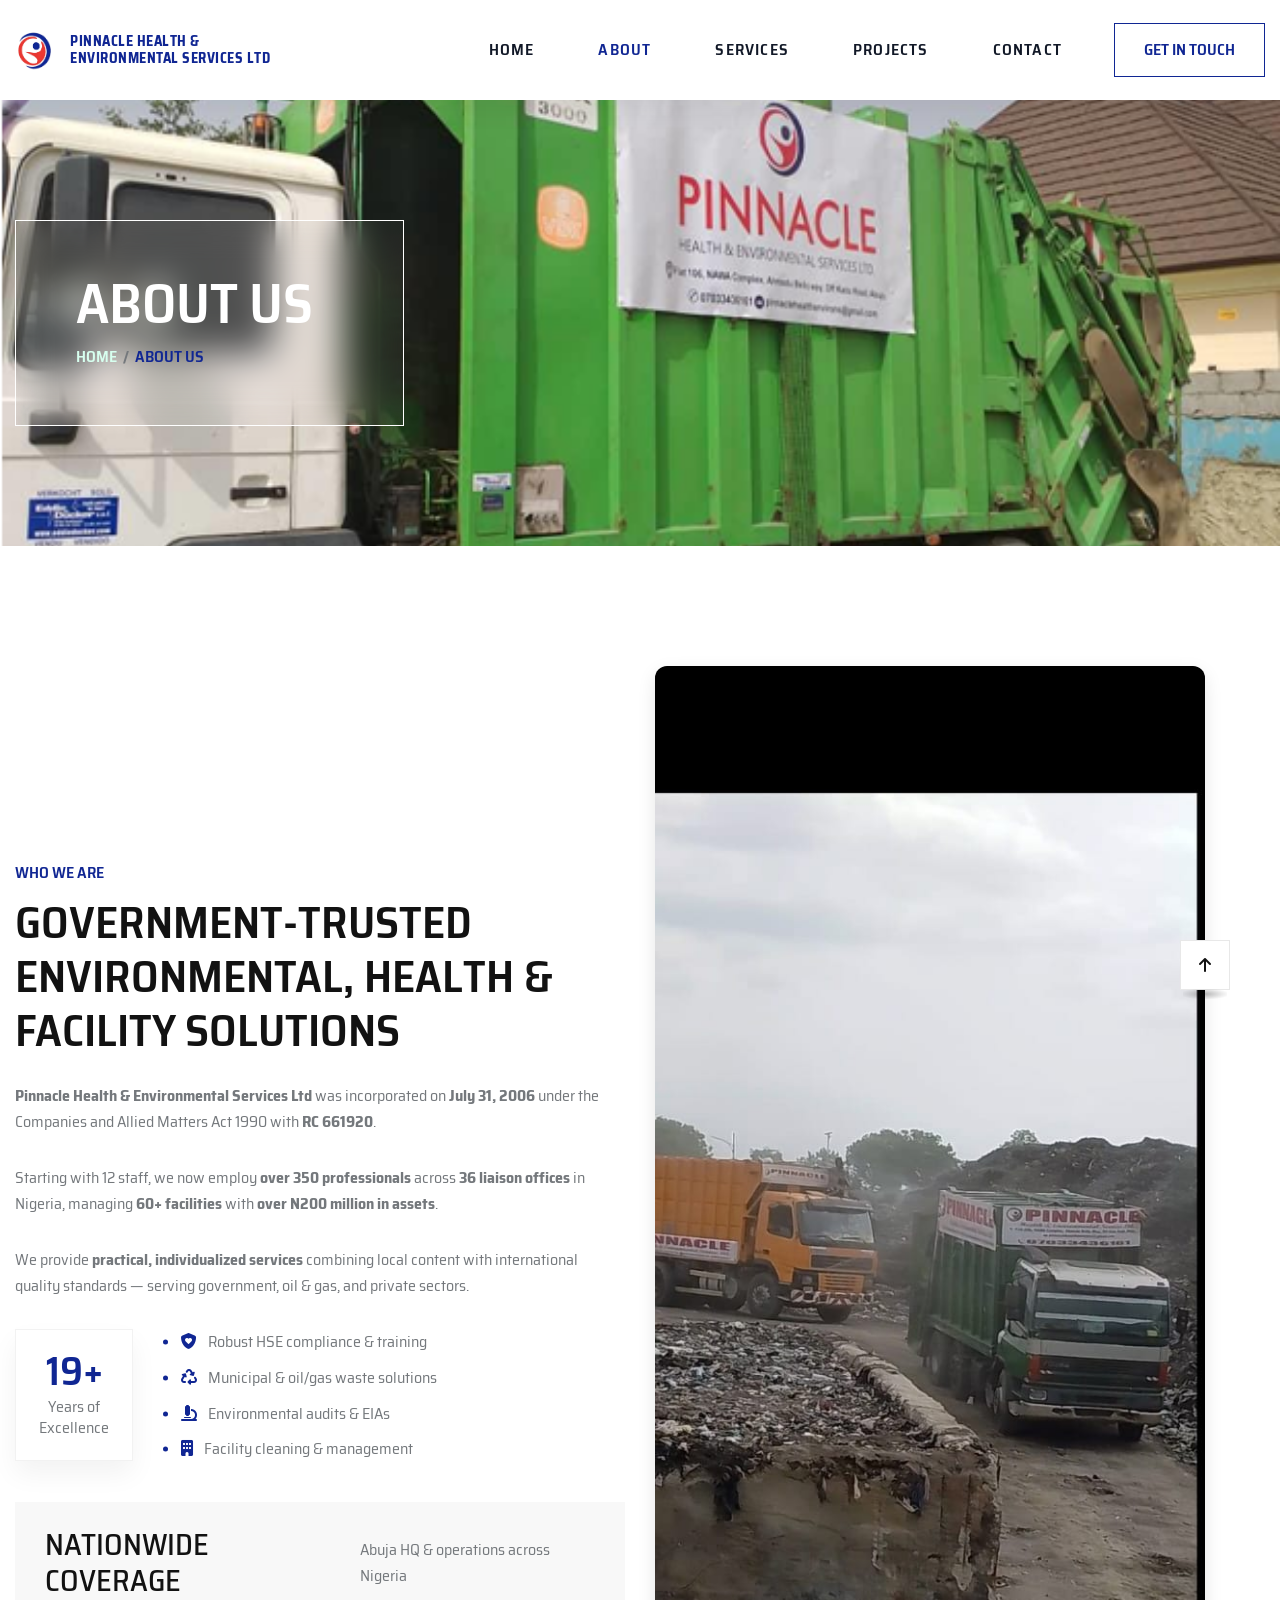
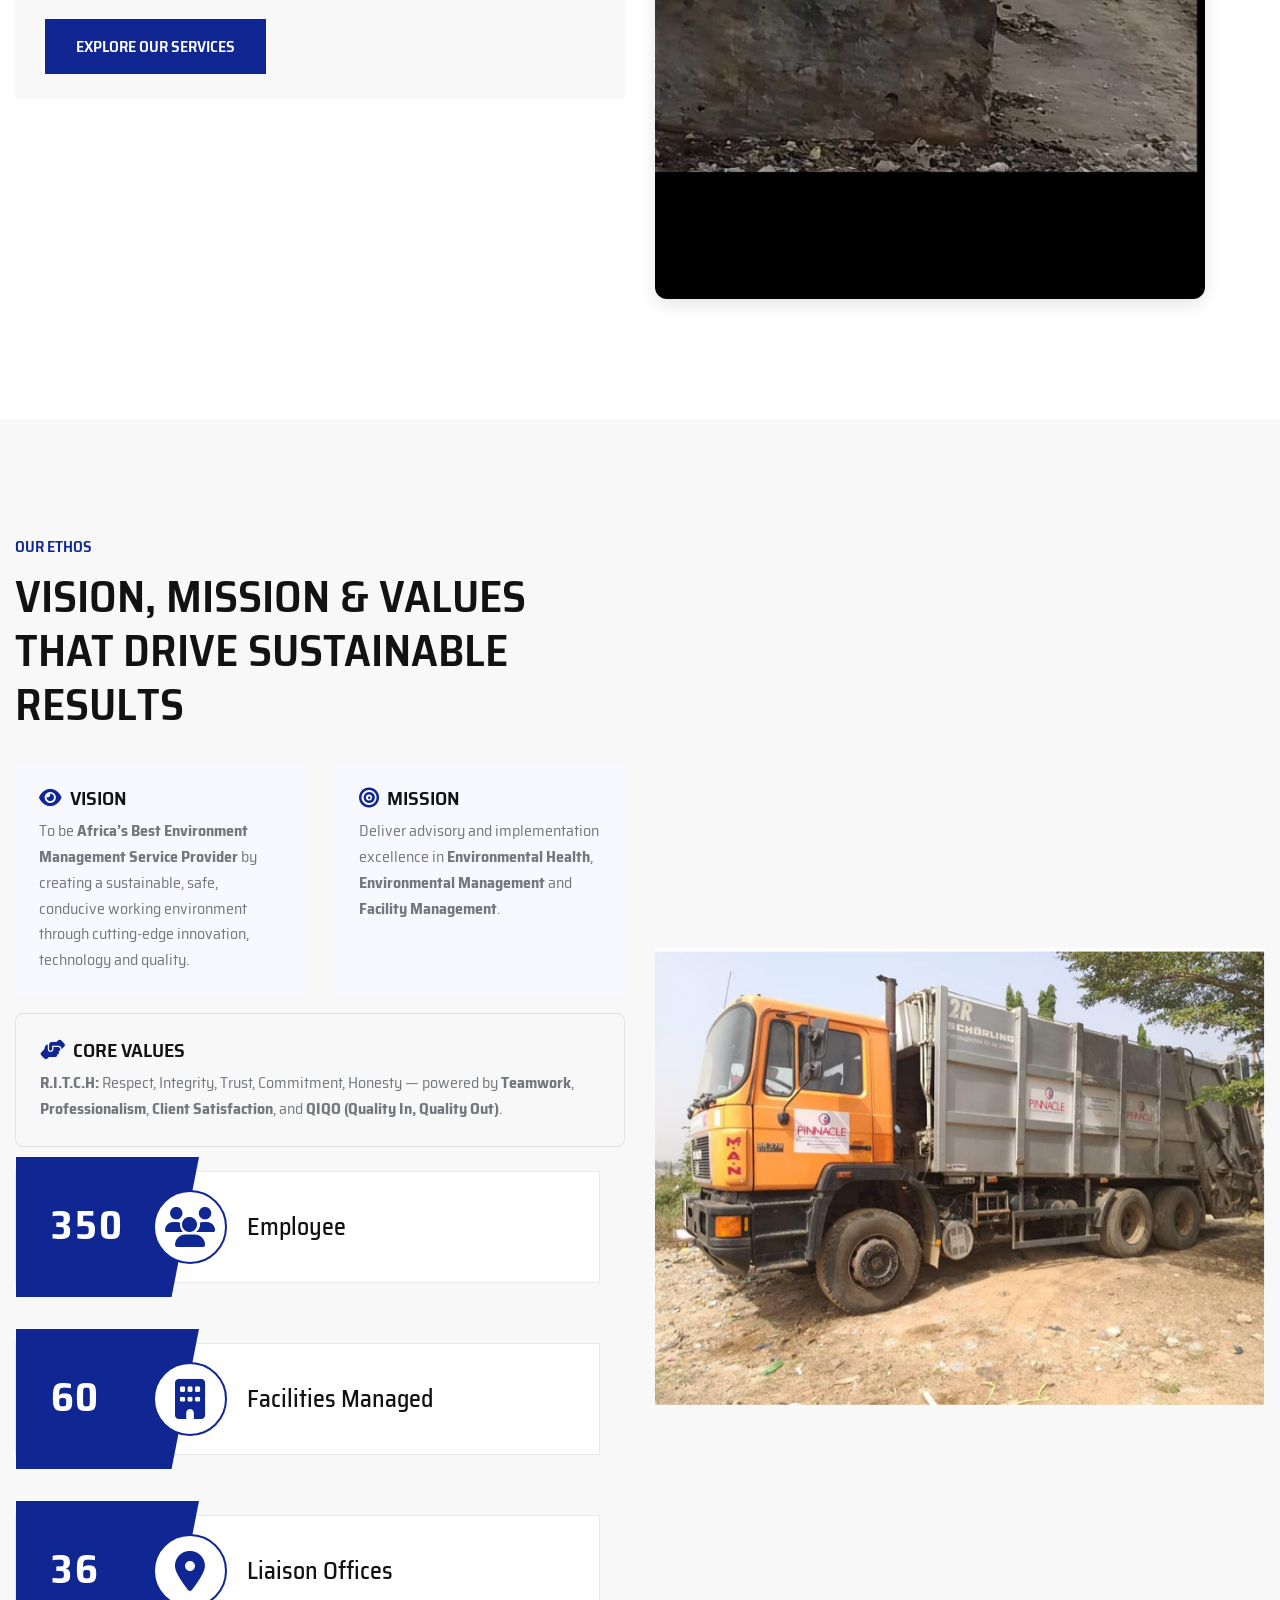
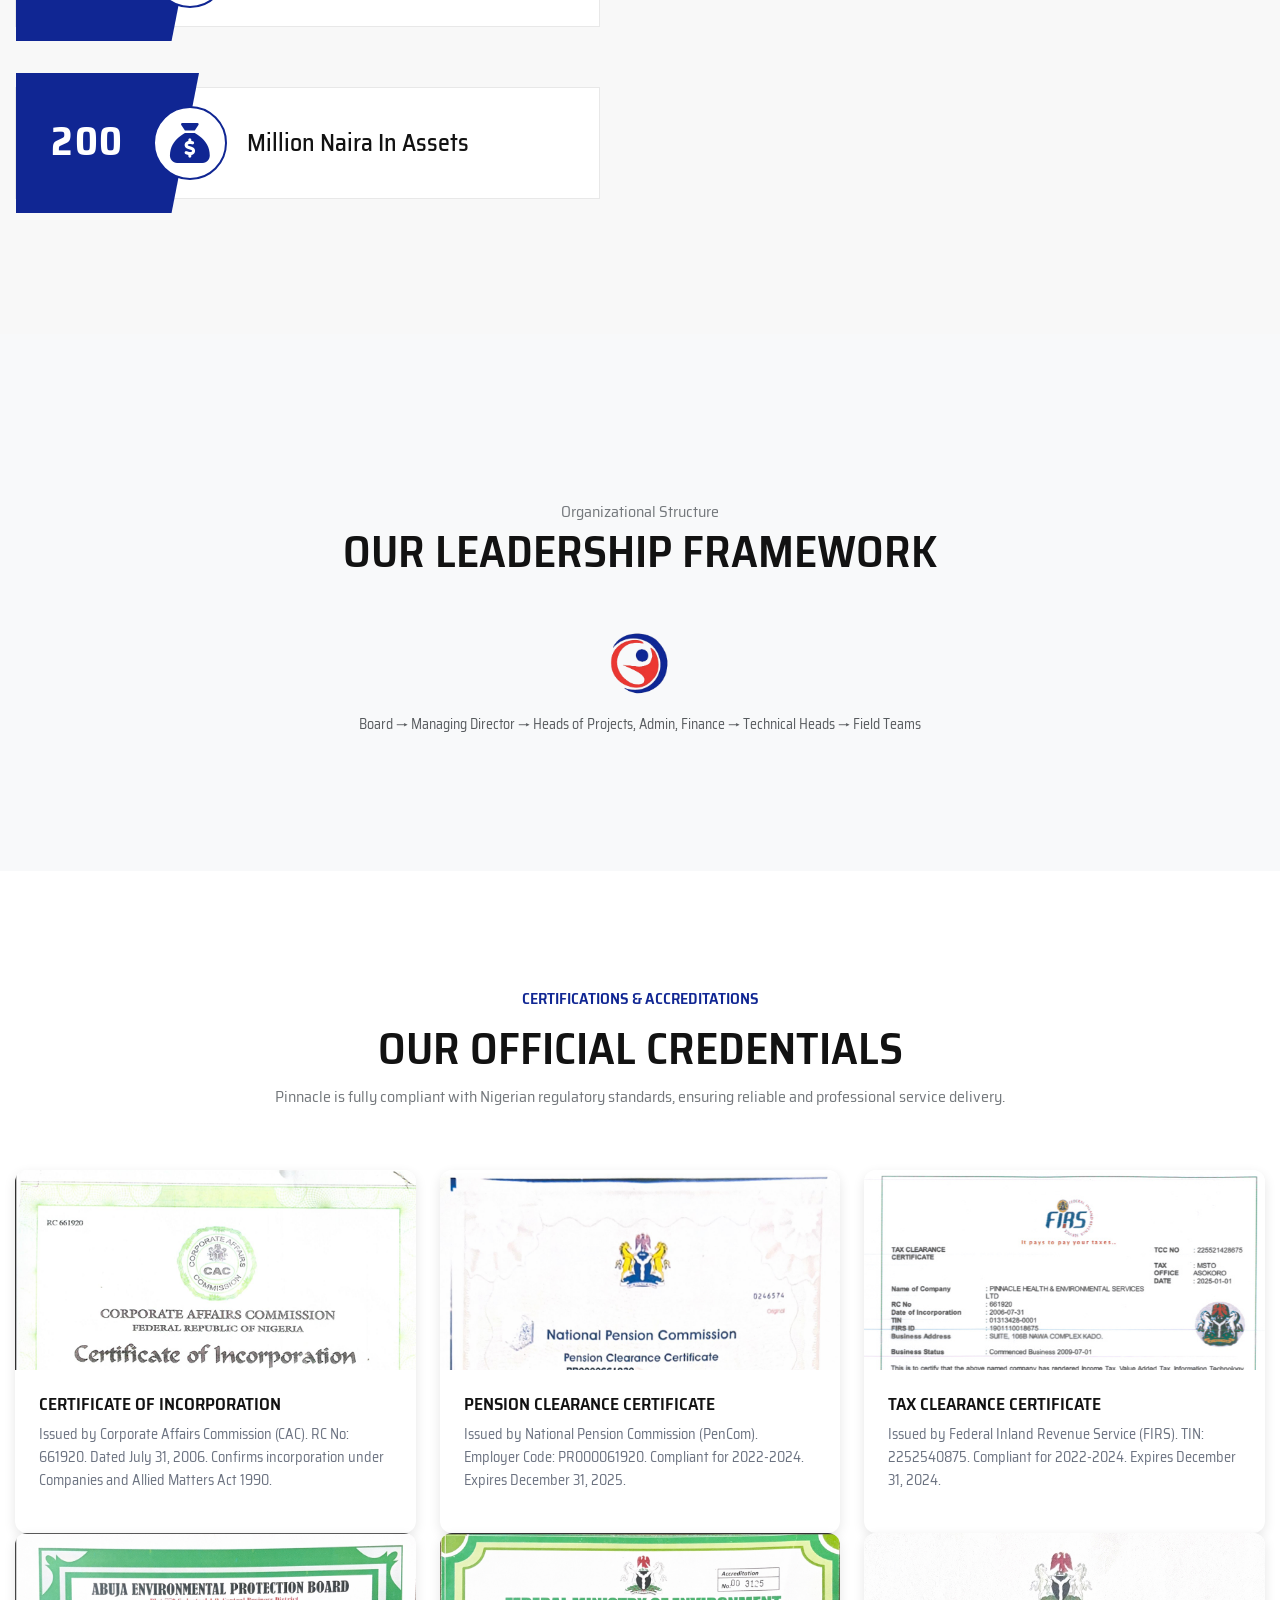
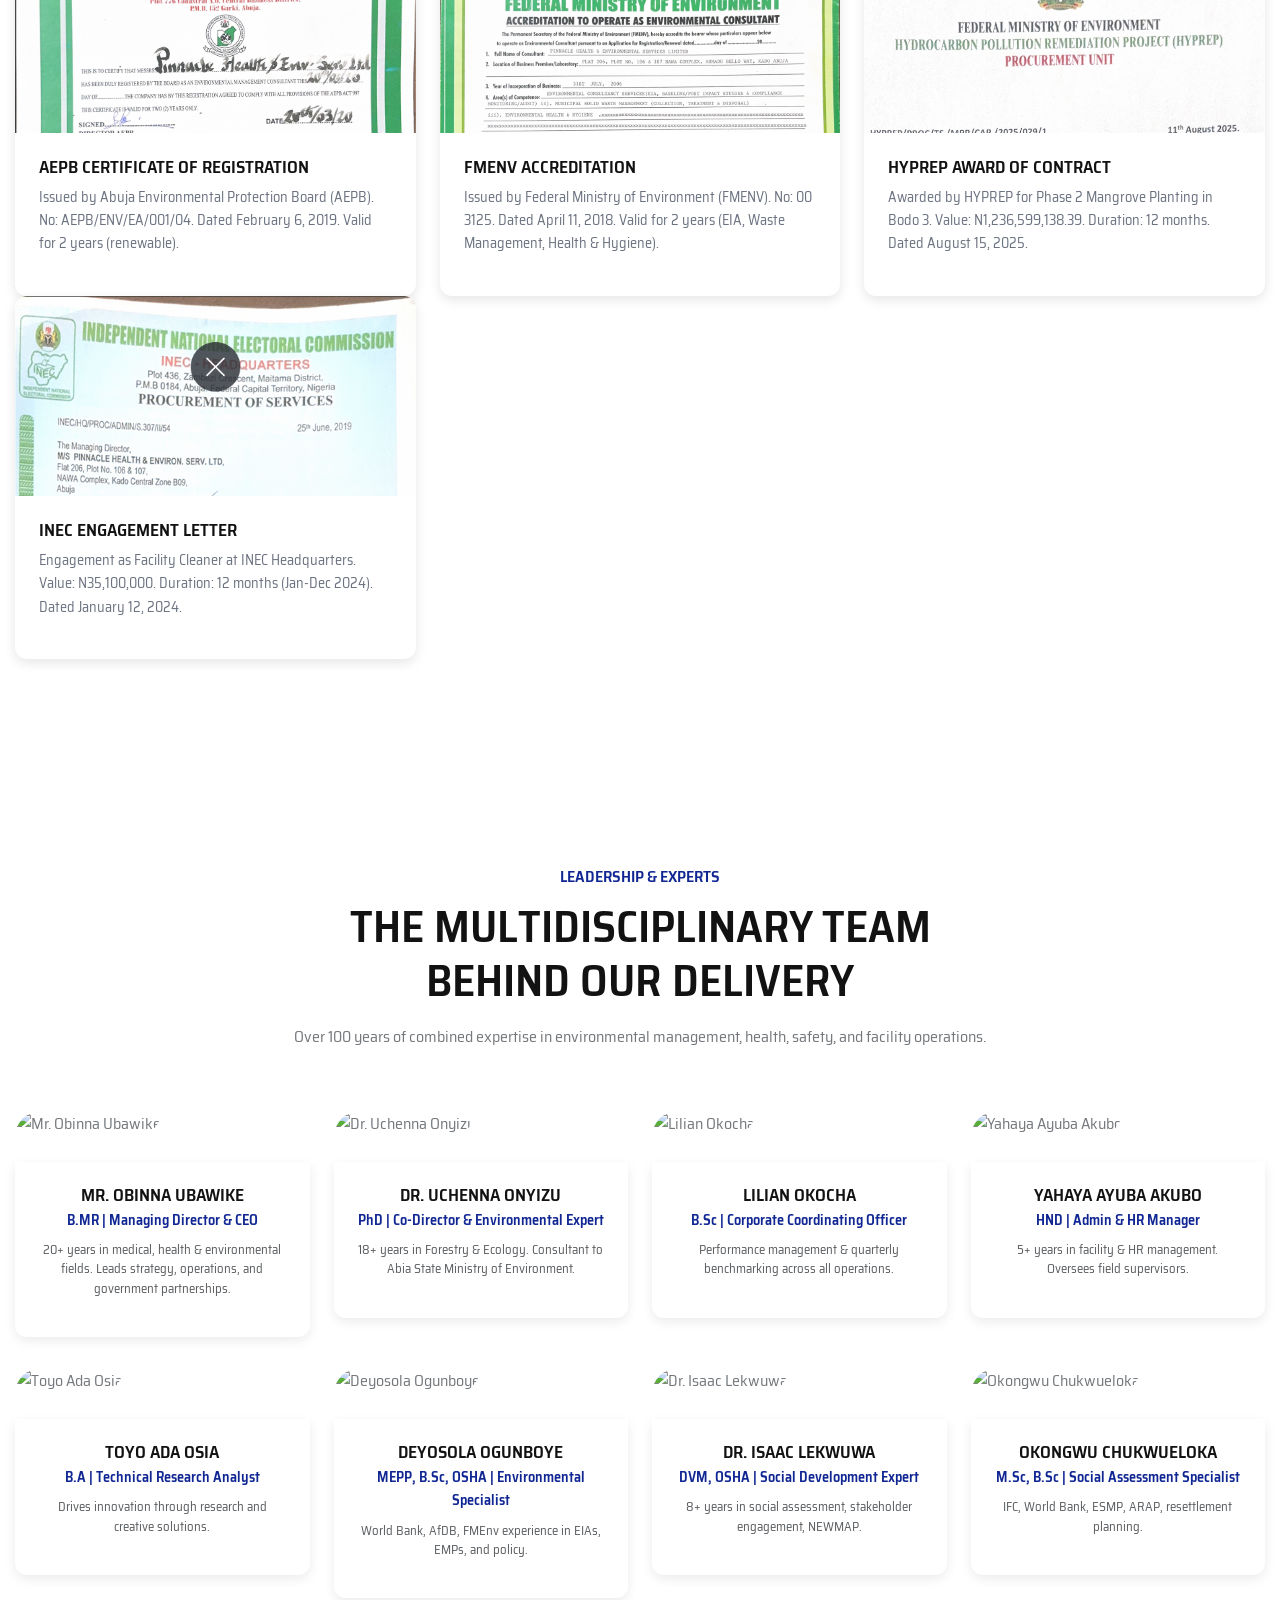
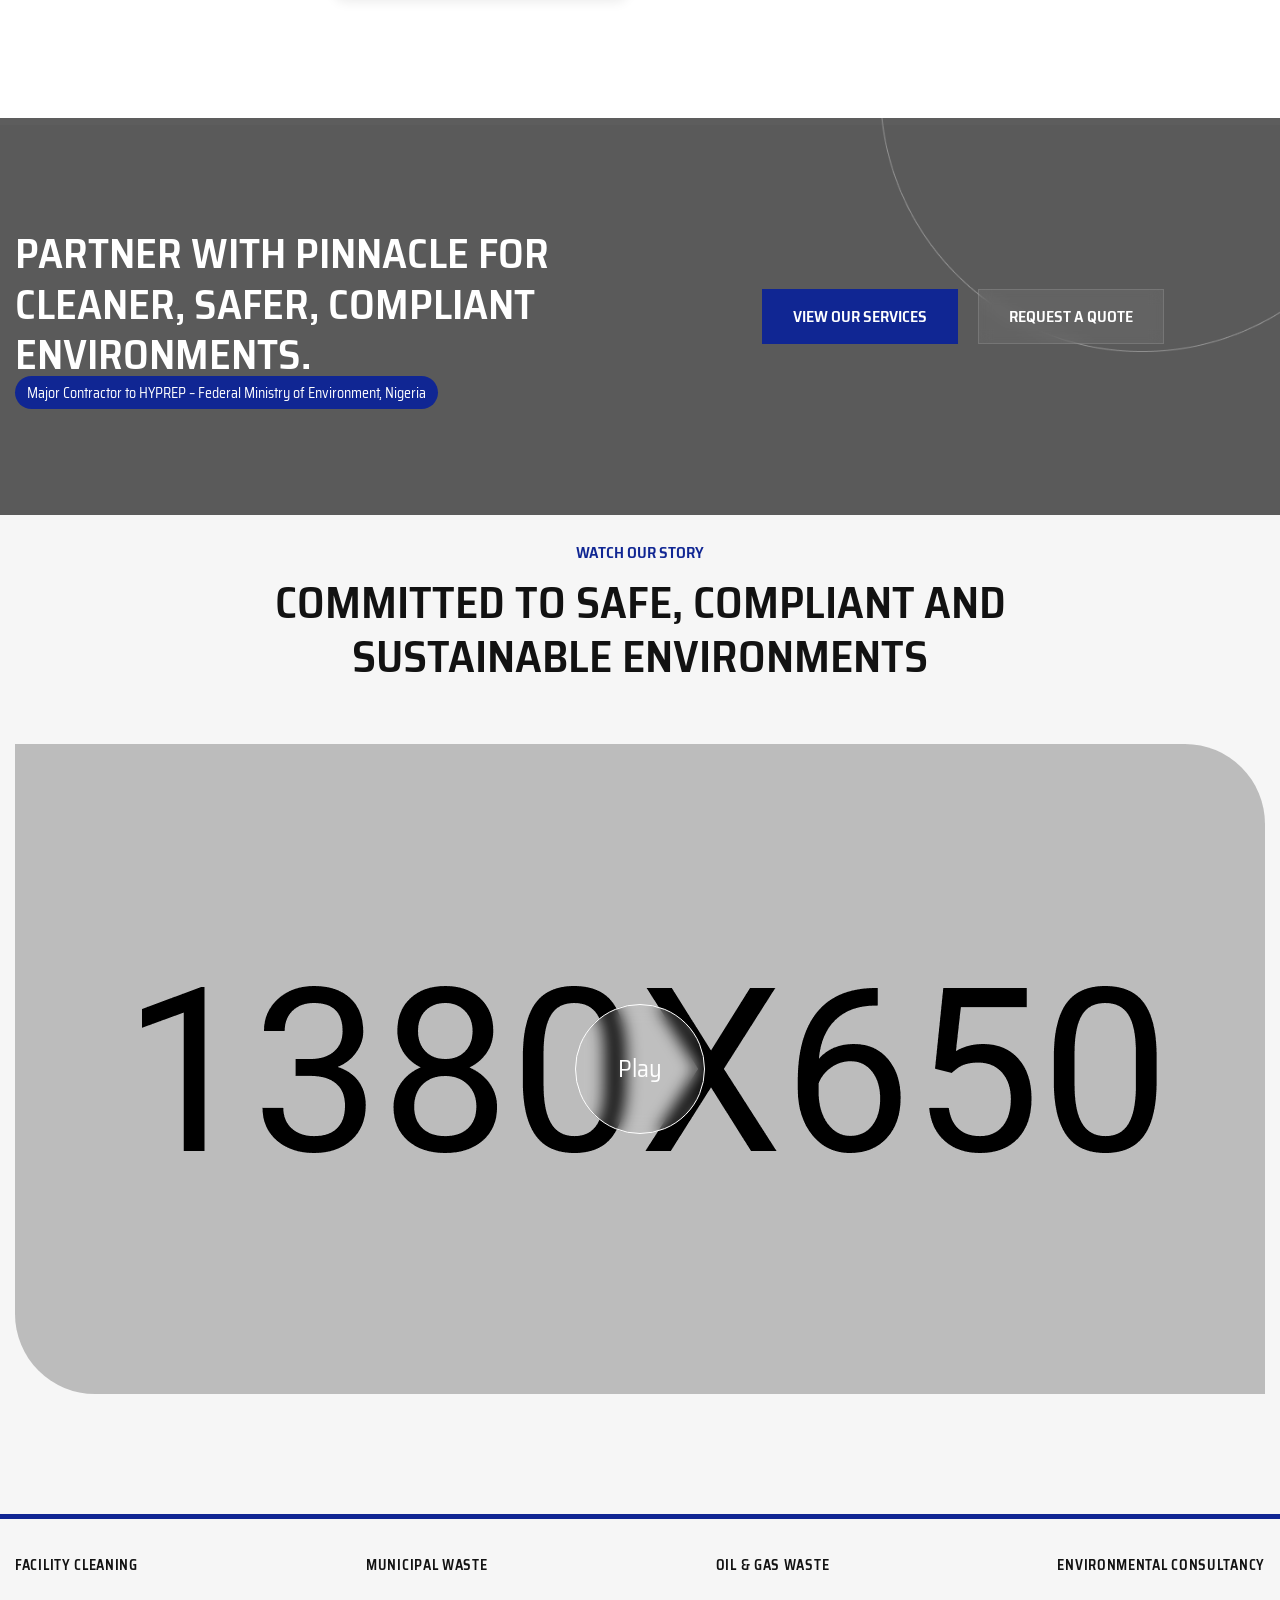
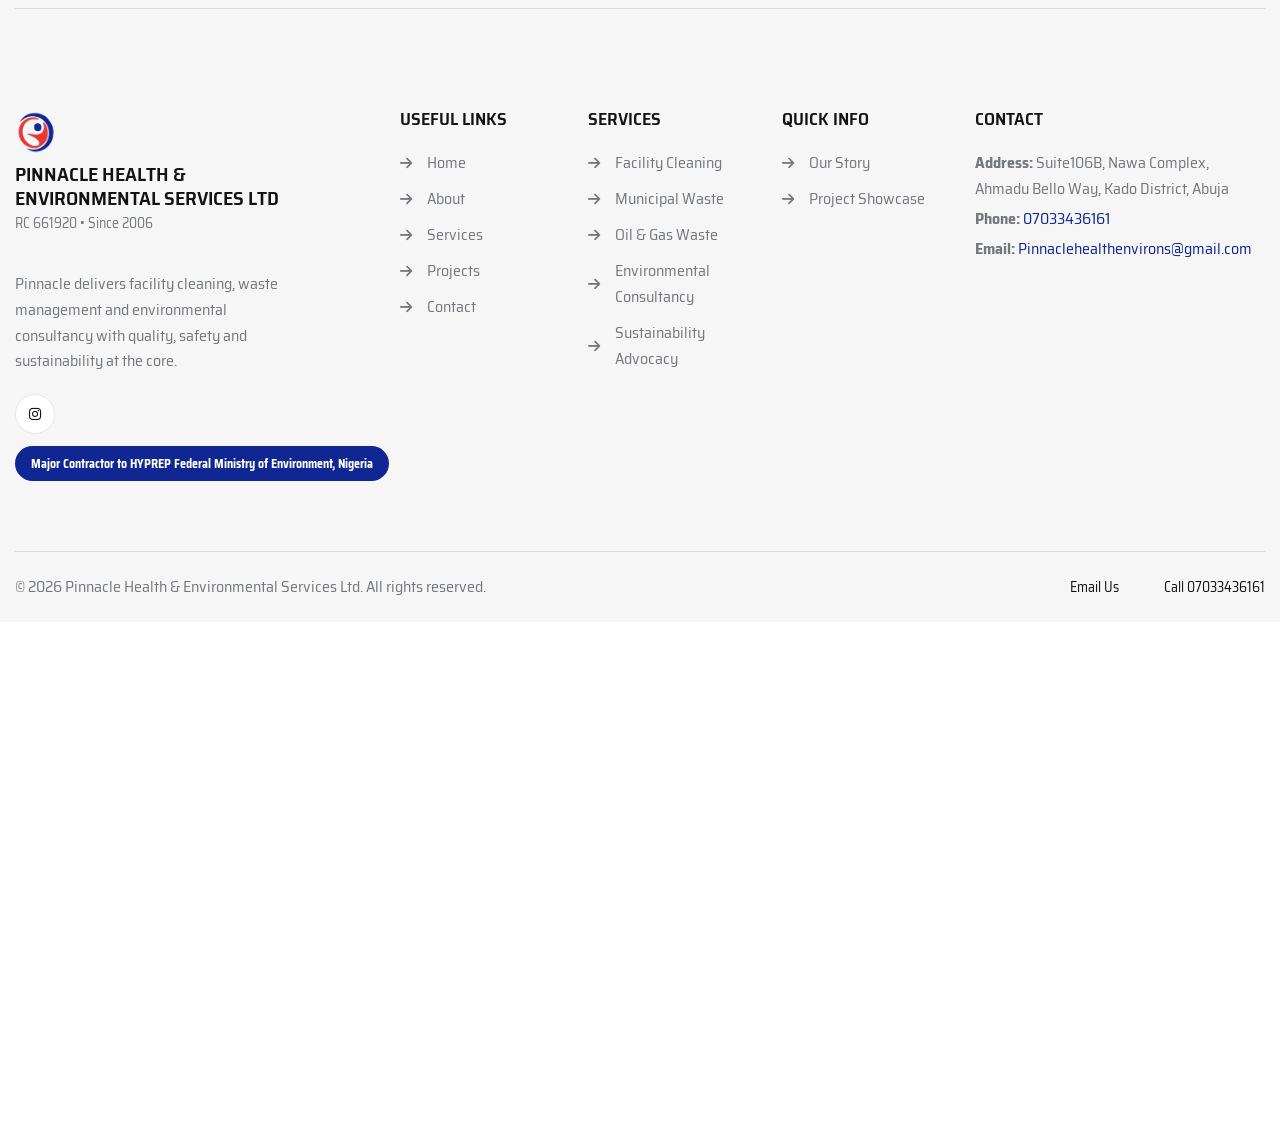
==== commit e9c7f3ed: "Updates" ====
--- a/about.html
+++ b/about.html
@@ -157,6 +157,288 @@
     .cert__content { padding: 1.5rem; }
     .cert__content h4.title { font-size: 1.1rem; margin-bottom: .5rem; }
     .cert__content p { font-size: .9rem; color: #6b7280; margin-bottom: 1rem; }
+
+    /* Navigation Styles from Index */
+    #sticky-header.tg-header__area {
+      background: rgba(255,255,255,0.98);
+      box-shadow: 0 10px 25px rgba(0,0,0,.06);
+      backdrop-filter: saturate(120%) blur(6px);
+      transition: background-color .35s ease, box-shadow .35s ease;
+    }
+    #sticky-header.tg-header__area.scrolled {
+      background: rgba(255,255,255,0.98);
+      box-shadow: 0 10px 25px rgba(0,0,0,.08);
+    }
+    header .tgmenu__nav .navigation > li > a {
+      color: #111827;
+      transition: color .25s ease;
+      position: relative;
+    }
+    header .tgmenu__nav .navigation > li > a:hover {
+      color: #102693;
+    }
+    .tgmenu__action .btn.border-btn {
+      border-color: #102693;
+      color: #102693;
+    }
+    .tgmenu__action .btn.border-btn:hover {
+      background: #102693;
+      color: #fff;
+    }
+    .mobile-nav-toggler i { color: #111827; }
+    
+    /* Mobile navigation positioning */
+    .mobile-nav-toggler {
+      display: none;
+      flex: 0 0 auto;
+      cursor: pointer;
+      padding: 10px;
+      z-index: 1000;
+    }
+    
+    /* Show mobile toggler only on mobile/tablet */
+    @media (max-width: 1199.98px) {
+      .mobile-nav-toggler {
+        display: flex;
+        align-items: center;
+        justify-content: center;
+        order: 2; /* Places it on the right */
+      }
+      
+      .logo {
+        order: 1; /* Places it on the left */
+      }
+    }
+    .tgmenu__wrap nav.tgmenu__nav {
+      display: flex;
+      align-items: center;
+      justify-content: space-between;
+      min-height: 78px;
+      width: 100%;
+    }
+    .tgmenu__nav .logo {
+      flex: 0 0 auto;
+      display: flex;
+      align-items: center;
+    }
+    .tgmenu__navbar-wrap {
+      flex: 1;
+      display: flex;
+      justify-content: flex-end;
+      margin-left: auto;
+    }
+    .tgmenu__navbar-wrap ul.navigation {
+      margin: 0;
+      padding: 0;
+      display: flex;
+      align-items: center;
+    }
+    .tgmenu__action {
+      flex: 0 0 auto;
+      display: flex;
+      align-items: center;
+      justify-content: flex-end;
+      margin-left: 20px;
+    }
+    .tgmenu__navbar-wrap ul.navigation > li {
+      margin: 0 14px;
+    }
+    .navigation .menu-item-has-children > a::after { display: none !important; }
+    .tgmenu__nav .logo img {
+      height: 42px;
+      width: auto;
+    }
+    
+    /* Company Name Navigation Styles */
+    .company-name-nav {
+      margin-left: 15px;
+      display: flex;
+      align-items: center;
+    }
+    
+    .company-title {
+      font-size: 14px;
+      font-weight: 700;
+      color: #102693;
+      line-height: 1.2;
+      text-transform: uppercase;
+      letter-spacing: 0.5px;
+    }
+    
+    /* Mobile responsive for company name */
+    @media (max-width: 1199.98px) {
+      .company-name-nav {
+        margin-left: 10px;
+      }
+      .company-title {
+        font-size: 12px;
+        line-height: 1.1;
+      }
+    }
+    
+    @media (max-width: 991.98px) {
+      .company-name-nav {
+        margin-left: 8px;
+      }
+      .company-title {
+        font-size: 11px;
+        line-height: 1.1;
+      }
+    }
+    
+    @media (max-width: 767.98px) {
+      .company-name-nav {
+        margin-left: 6px;
+      }
+      .company-title {
+        font-size: 10px;
+        line-height: 1.0;
+        letter-spacing: 0.3px;
+      }
+    }
+    
+    @media (max-width: 575.98px) {
+      .company-name-nav {
+        margin-left: 5px;
+      }
+      .company-title {
+        font-size: 9px;
+        line-height: 1.0;
+        letter-spacing: 0.2px;
+      }
+    }
+    
+    /* Ensure logo and company name stay together */
+    .tgmenu__nav .logo {
+      display: flex;
+      align-items: center;
+      flex-wrap: nowrap;
+    }
+
+    .tgmenu__nav .navigation > li.active > a {
+      color: #102693 !important;
+      font-weight: 600;
+    }
+
+    .tgmobile__menu .navigation > li.active > a {
+      color: #102693;
+      font-weight: 600;
+    }
+
+    /* Desktop navigation positioning */
+    @media (min-width: 1200px) {
+      .tgmenu__navbar-wrap.d-none.d-xl-flex {
+        display: flex !important;
+        justify-content: flex-end;
+        width: auto;
+        margin-left: auto;
+      }
+    }
+    
+    /* Hide desktop navigation on mobile and tablet */
+    @media (max-width: 1199.98px) {
+      .tgmenu__navbar-wrap.d-none.d-xl-flex {
+        display: none !important;
+      }
+      .tgmenu__action {
+        display: none !important;
+      }
+    }
+    
+    /* Show Get In Touch button only on desktop */
+    @media (min-width: 1200px) {
+      .tgmenu__action {
+        display: flex !important;
+      }
+    }
+
+    /* Mobile Menu Styles from Index */
+    .tgmobile__menu {
+      position: fixed;
+      top: 0;
+      left: 0;
+      width: 280px;
+      height: 100vh;
+      background: #fff;
+      z-index: 9999;
+      overflow-y: auto;
+      box-shadow: 2px 0 10px rgba(0,0,0,0.1);
+      transform: translateX(-100%);
+      transition: transform 0.35s ease;
+    }
+
+    .tgmobile__menu.open {
+      transform: translateX(0);
+    }
+
+    .tgmobile__menu-backdrop {
+      position: fixed;
+      top: 0;
+      left: 0;
+      width: 100%;
+      height: 100%;
+      background: rgba(0,0,0,0.5);
+      z-index: 9998;
+      opacity: 0;
+      visibility: hidden;
+      transition: opacity 0.35s ease;
+    }
+
+    .tgmobile__menu-backdrop.open {
+      opacity: 1;
+      visibility: visible;
+    }
+
+    /* Mobile menu styling */
+    .tgmobile__menu-outer {
+      padding: 20px 0;
+    }
+    
+    .tgmobile__menu .navigation {
+      list-style: none;
+      padding: 0;
+      margin: 0;
+    }
+    
+    .tgmobile__menu .navigation li {
+      border-bottom: 1px solid #e5e7eb;
+    }
+    
+    .tgmobile__menu .navigation li a {
+      display: block;
+      padding: 15px 30px;
+      color: #1f2937;
+      text-decoration: none;
+      font-weight: 500;
+      transition: all 0.3s ease;
+    }
+    
+    .tgmobile__menu .navigation li a:hover,
+    .tgmobile__menu .navigation li.active a {
+      color: #102693;
+      background: #f8f9ff;
+    }
+    
+    .tgmobile__menu-social {
+      padding: 20px 30px;
+      border-top: 1px solid #e5e7eb;
+    }
+    
+    .tgmobile__menu-social ul {
+      list-style: none;
+      padding: 0;
+      margin: 0;
+    }
+    
+    .tgmobile__menu-social a {
+      color: #102693;
+      font-size: 1.2rem;
+    }
+
+    /* Optional: Push content when menu opens */
+    .tgmobile__menu.open ~ .main-content {
+      transform: translateX(280px);
+    }
   </style>
 </head>
 
@@ -175,12 +457,15 @@
           <div class="col-12">
             <div class="tgmenu__wrap">
               <nav class="tgmenu__nav" aria-label="Main Navigation">
-                <div class="mobile-nav-toggler" aria-label="Open mobile menu"><i class="fa-solid fa-bars"></i></div>
                 <div class="logo">
                   <a href="index.html" aria-label="Pinnacle Health & Environmental Services Ltd">
                     <img src="assets/img/logo/logo.png" alt="Pinnacle Health & Environmental Services Ltd">
                   </a>
-                </div>
+                  <div class="company-name-nav">
+                    <span class="company-title">PINNACLE HEALTH &<br>ENVIRONMENTAL SERVICES LTD</span>
+                  </div>
+                </div>
+                <div class="mobile-nav-toggler" aria-label="Open mobile menu"><i class="fa-solid fa-bars"></i></div>
                 <div class="tgmenu__navbar-wrap tgmenu__main-menu d-none d-xl-flex">
                   <ul class="navigation">
                     <li><a href="index.html">Home</a></li>
@@ -210,11 +495,9 @@
           <a href="index.html"><img src="assets/img/logo/logo.png" style="width: 50px !important;" alt="Pinnacle Health & Environmental Services Ltd"></a>
         </div>
         <div class="tgmobile__menu-outer"></div>
-        <li style="padding-left: 30px;"><a href="https://www.instagram.com/pinnaclehealthandenvironment/" target="_blank" rel="noopener"><i class="fab fa-instagram" aria-label="Instagram"></i></a></li>
-        
-         
-            
-         
+        <div class="tgmobile__menu-social">
+          <ul class="list-wrap">
+            <li><a href="https://www.instagram.com/pinnaclehealthandenvironment/" target="_blank" rel="noopener"><i class="fab fa-instagram" aria-label="Instagram"></i></a></li>
           </ul>
         </div>
       </nav>
@@ -735,9 +1018,12 @@
             <div class="footer__widget">
               <div class="footer__logo">
                 <a href="index.html"><img src="assets/img/logo/logo.png" alt="Pinnacle Health & Environmental Services Ltd"></a>
+                <div class="company-name mt-2">
+                  <h5 class="mb-0">Pinnacle Health & Environmental Services Ltd</h5>
+                  <small class="">RC 661920 • Since 2006</small>
+                </div>
               </div>
               <div class="footer__content">
-                <p><strong>RC 661920</strong> | Since 2006</p>
                 <p>Pinnacle delivers facility cleaning, waste management and environmental consultancy with quality, safety and sustainability at the core.</p>
               </div>
               <div class="footer__social">
@@ -746,8 +1032,11 @@
                 </ul>
               </div>
               <div class="mt-3">
-                <span class="badge text-white px-3 py-2" style="border-radius: 999px; background-color: #102693; text-align: start;">
-                  Major Contractor to HYPREP <br> Federal Ministry of Environment, Nigeria
+                <span class="badge text-white px-3 py-2 d-none d-md-inline" style="border-radius: 999px; background-color: #102693; text-align: start;">
+                  Major Contractor to HYPREP Federal Ministry of Environment, Nigeria
+                </span>
+                <span class="badge text-white px-3 py-2 d-md-none" style="border-radius: 999px; background-color: #102693; text-align: start;">
+                  Major Contractor to HYPREP <br>Federal Ministry of Environment, Nigeria
                 </span>
               </div>
             </div>
@@ -757,6 +1046,7 @@
               <h4 class="footer__widget-title">Useful Links</h4>
               <div class="footer__widget-link">
                 <ul class="list-wrap">
+                  <li><a href="index.html"><i class="fa-solid fa-arrow-right"></i><span>Home</span></a></li>
                   <li><a href="about.html"><i class="fa-solid fa-arrow-right"></i><span>About</span></a></li>
                   <li><a href="services.html"><i class="fa-solid fa-arrow-right"></i><span>Services</span></a></li>
                   <li><a href="project.html"><i class="fa-solid fa-arrow-right"></i><span>Projects</span></a></li>
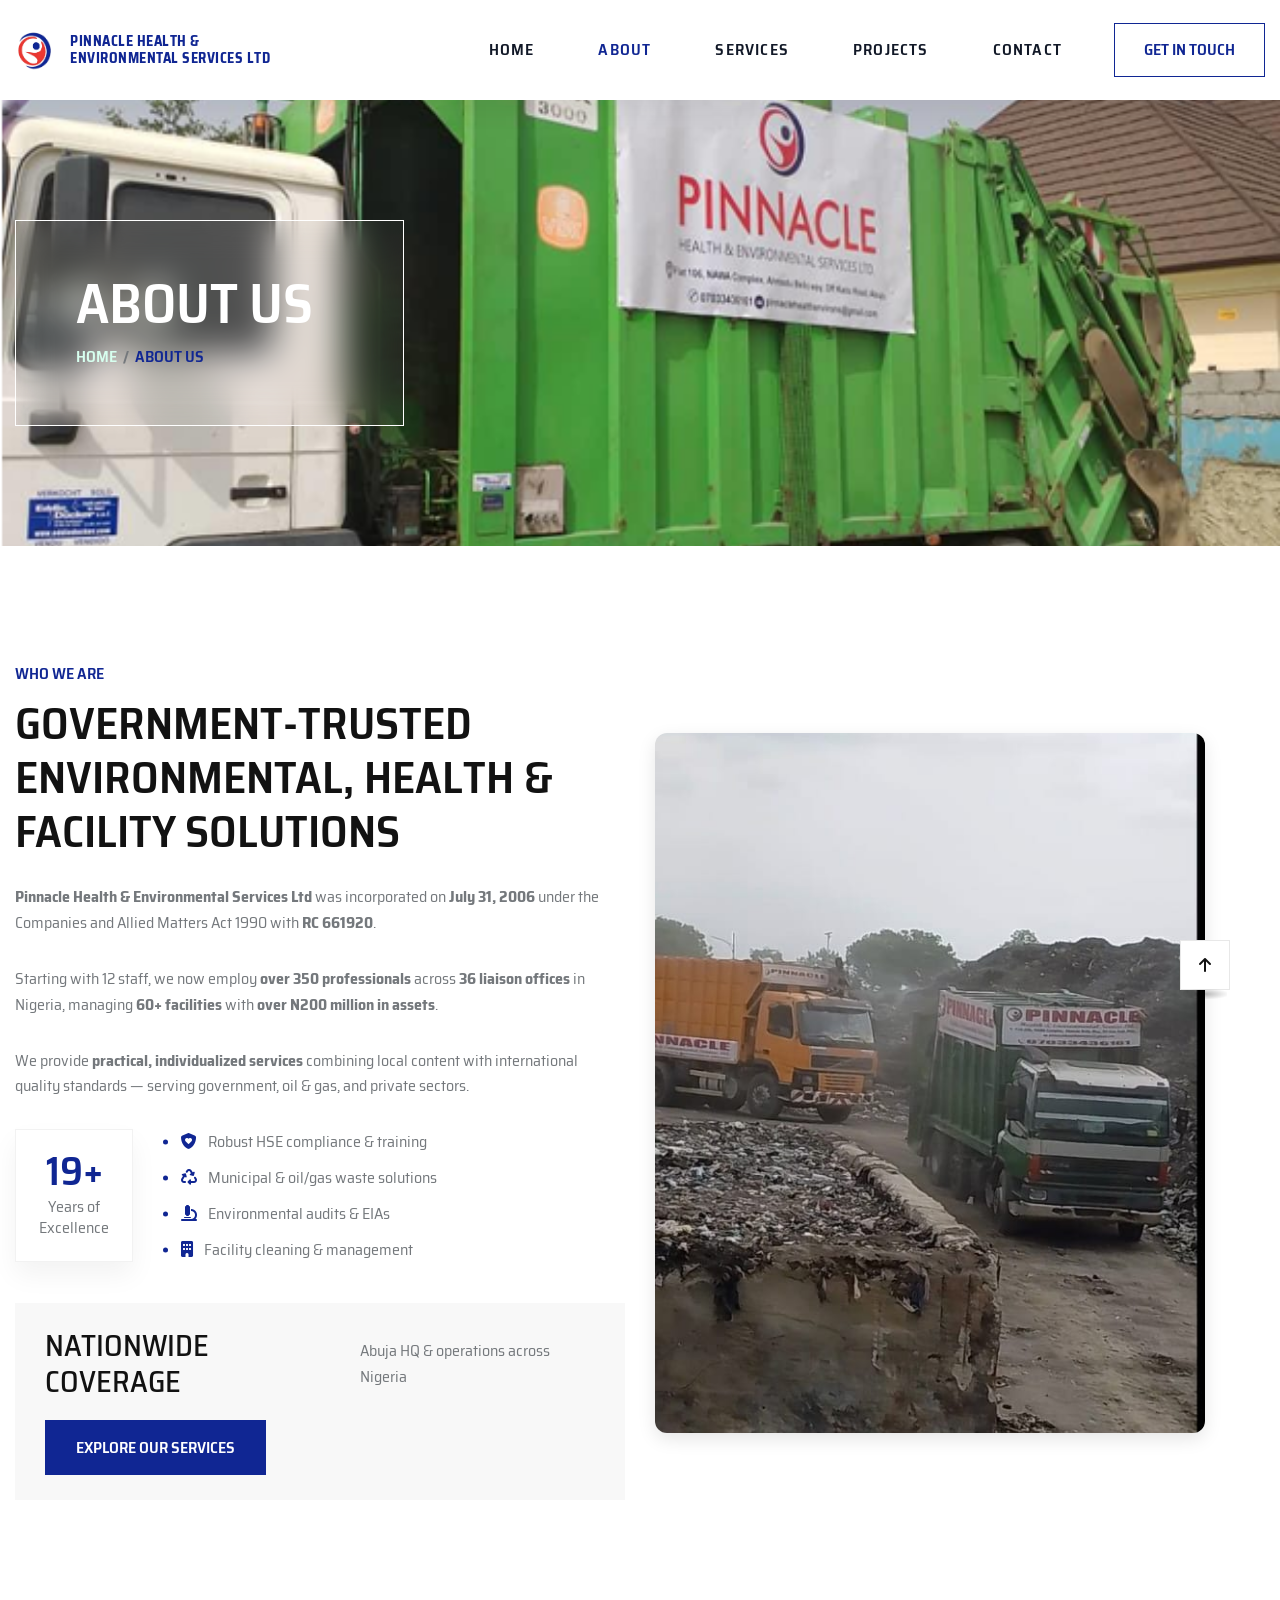
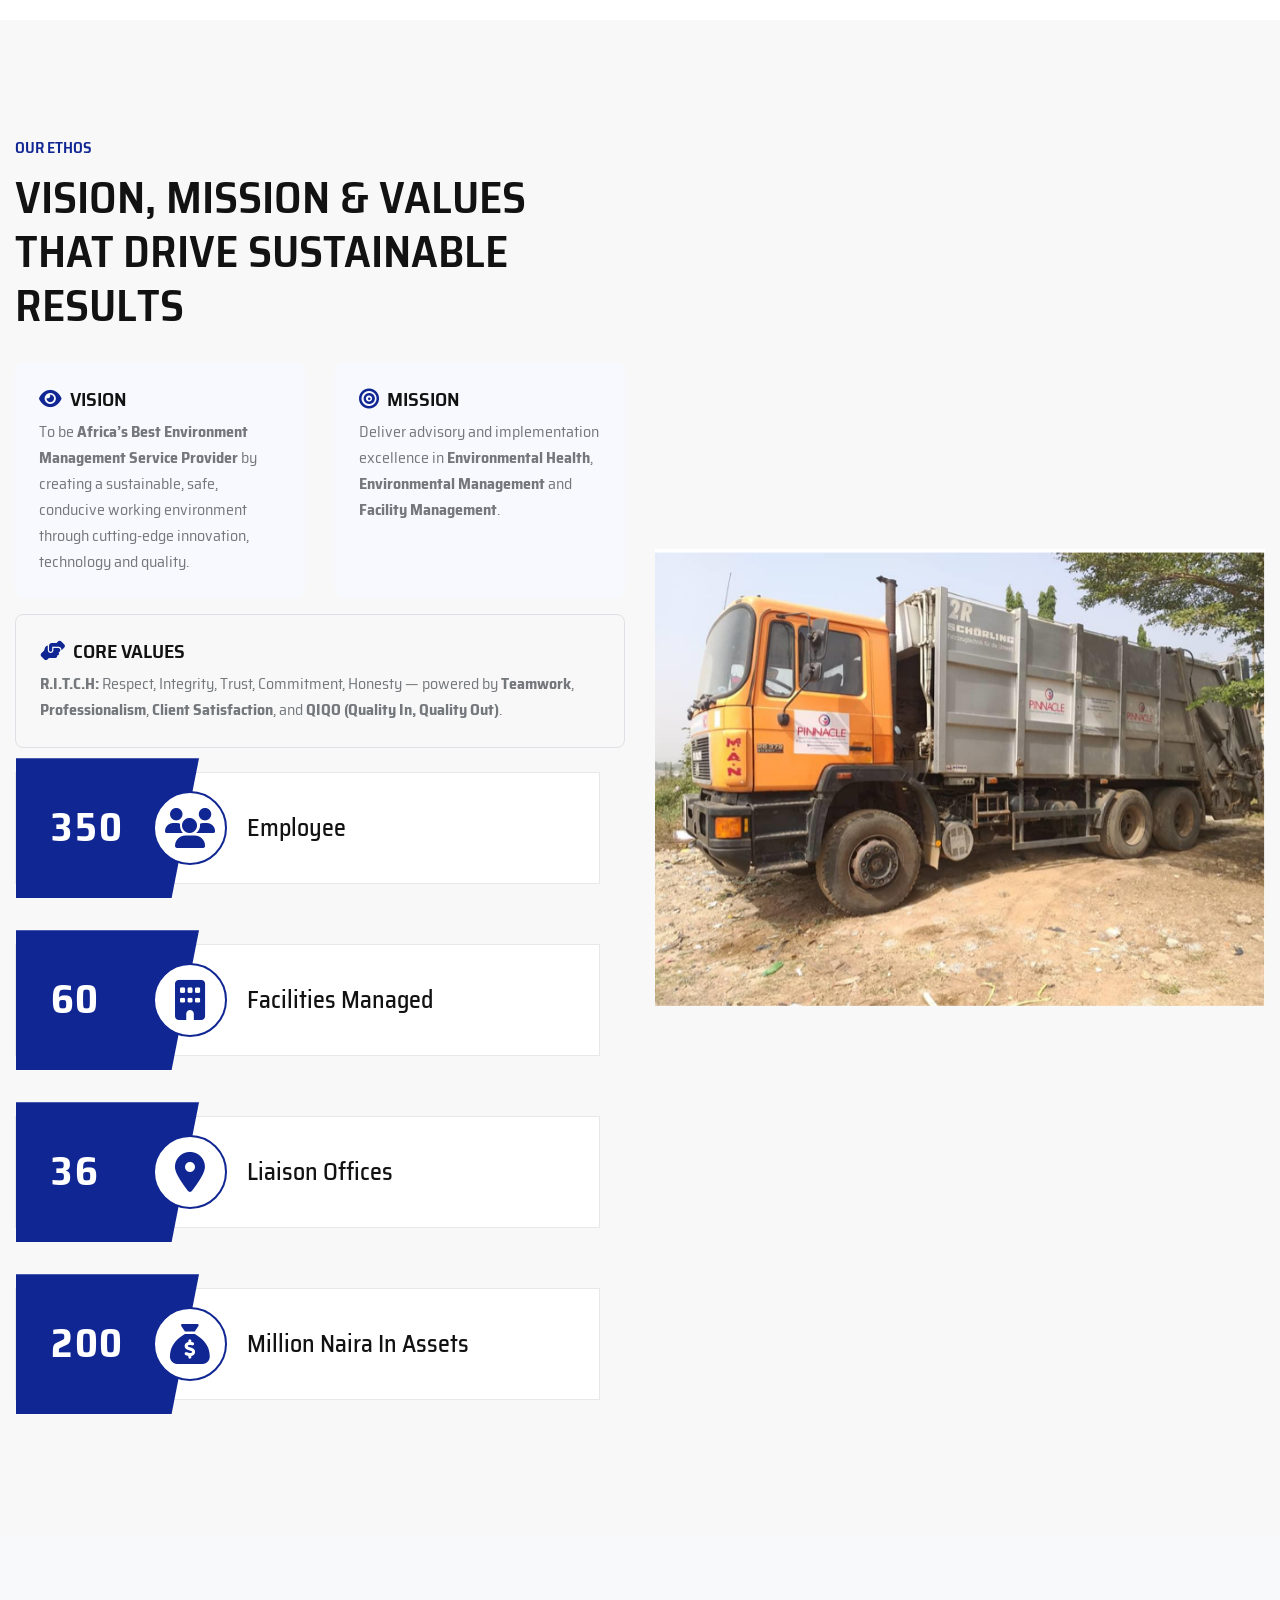
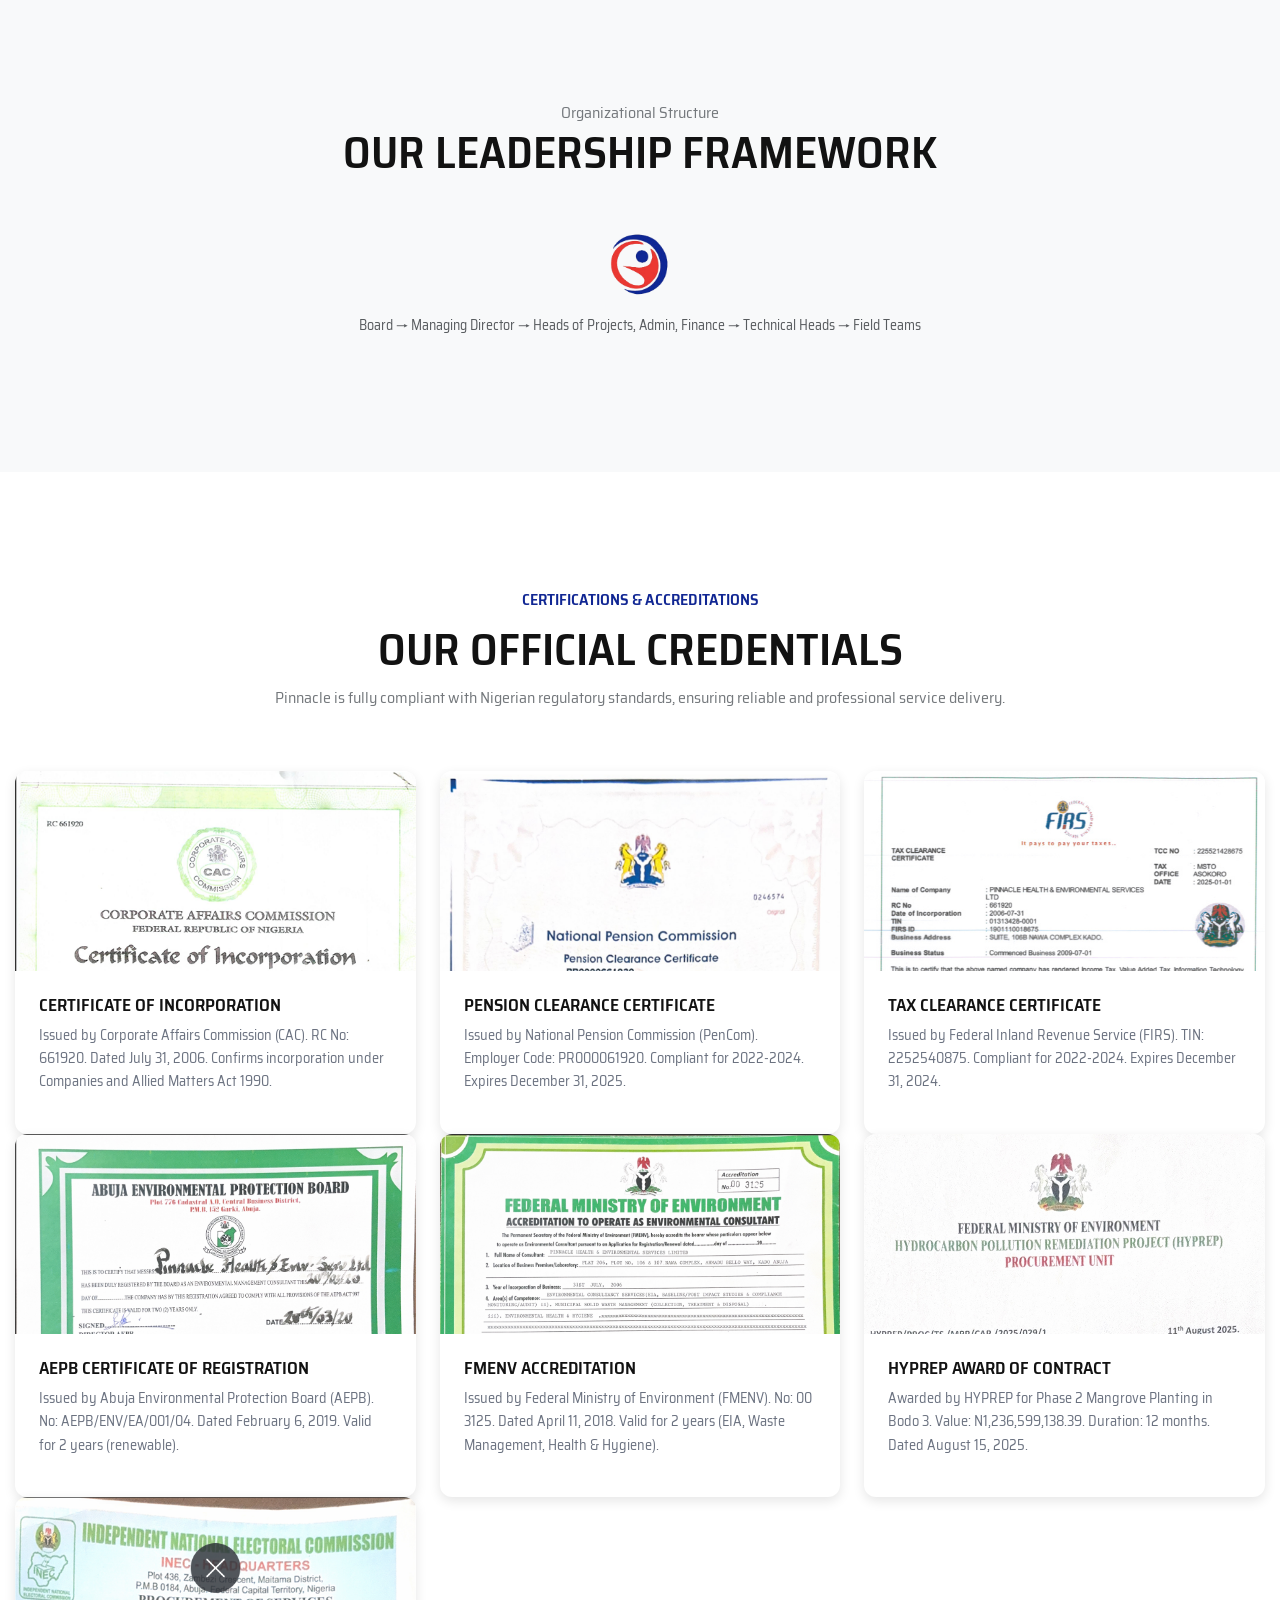
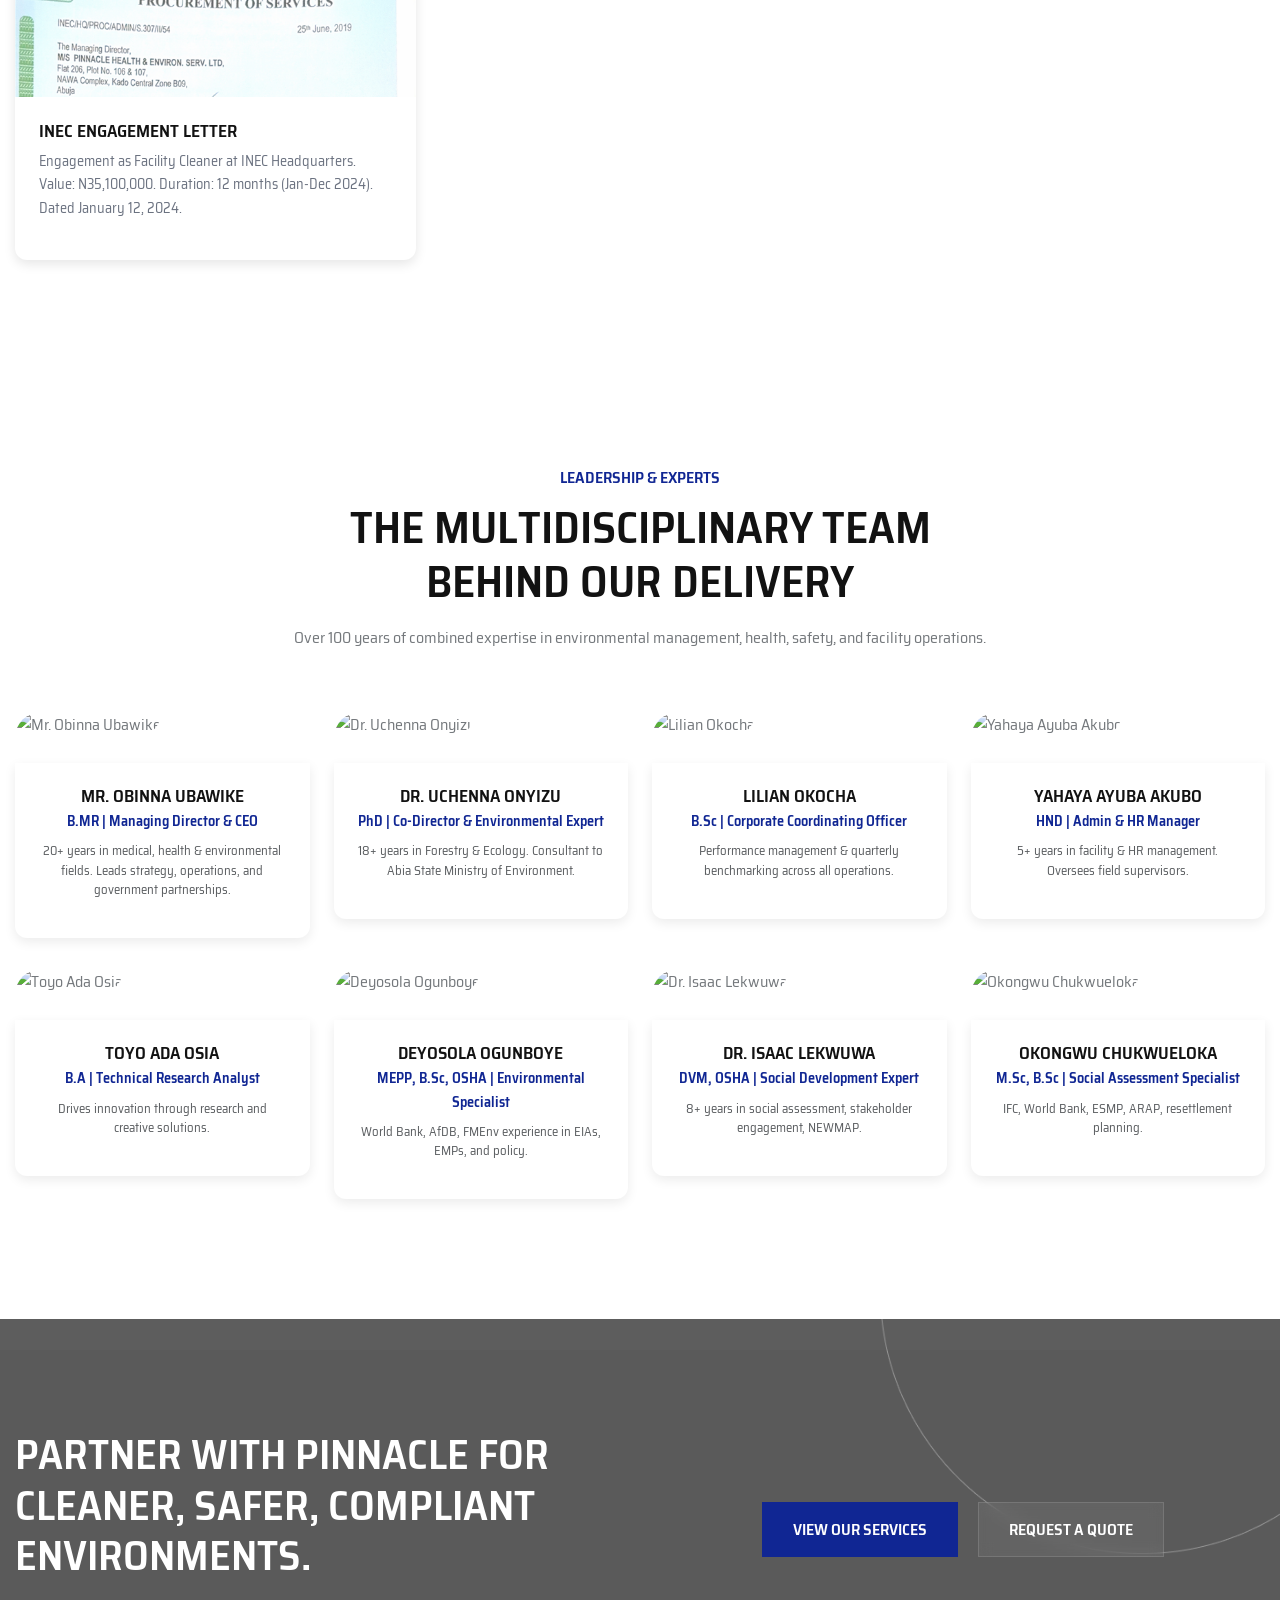
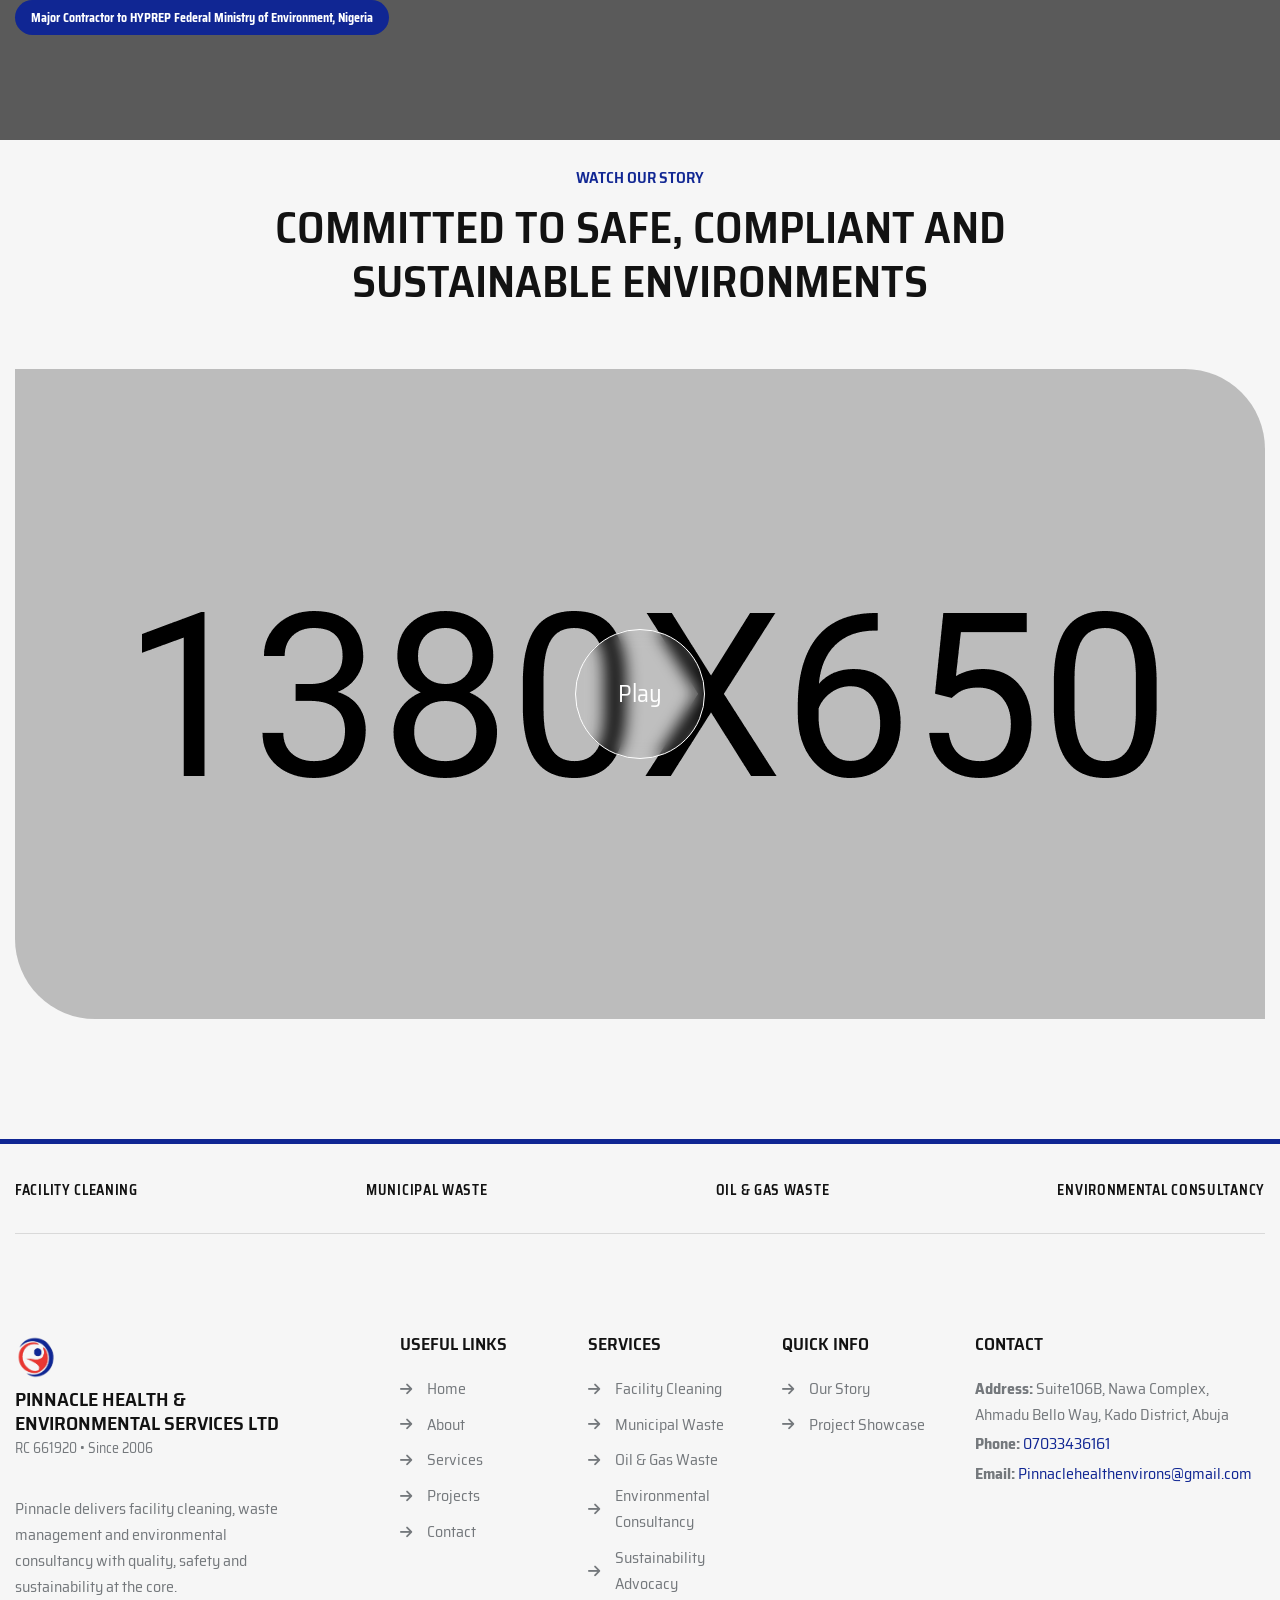
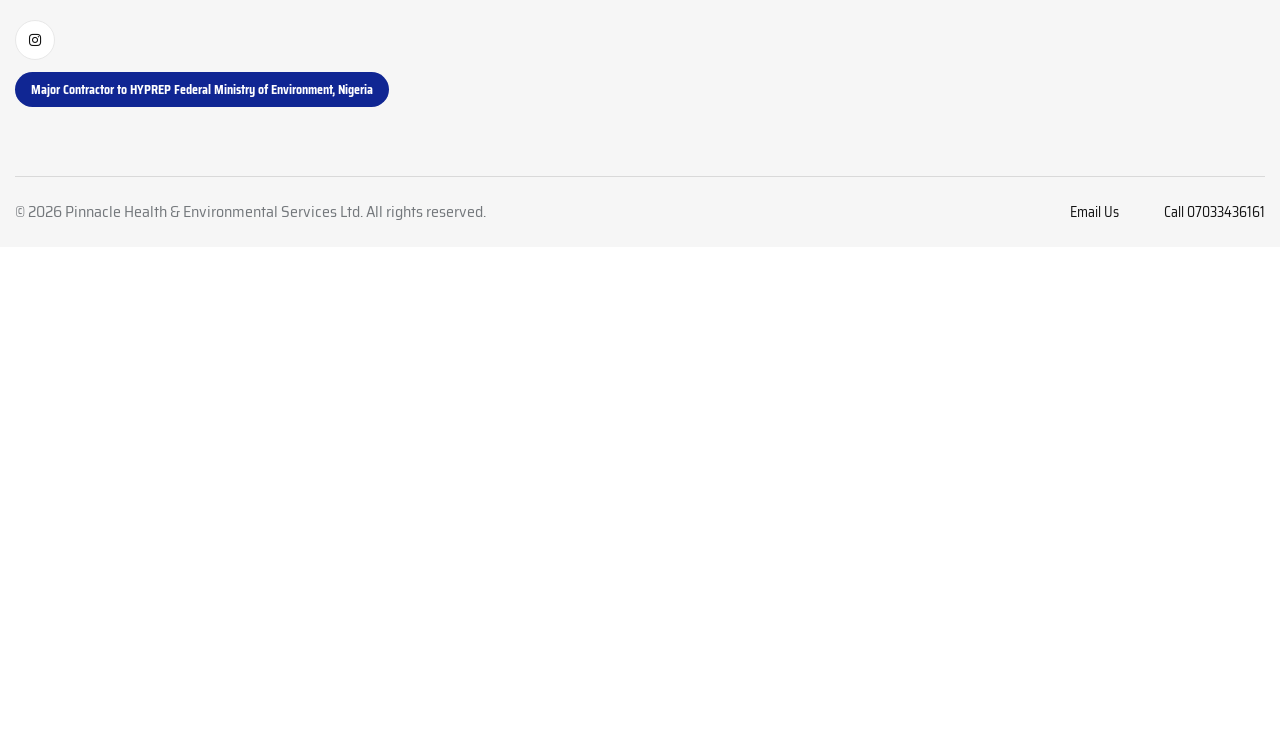
==== commit c97dd24c: "Updates" ====
--- a/about.html
+++ b/about.html
@@ -439,6 +439,20 @@
     .tgmobile__menu.open ~ .main-content {
       transform: translateX(280px);
     }
+
+    /* Image height optimization for all devices */
+    .about__img-wrap-two img {
+      max-height: 700px;
+      object-fit: cover;
+      width: 100%;
+    }
+
+    /* Even more compact on mobile */
+    @media (max-width: 767.98px) {
+      .about__img-wrap-two img {
+        max-height: 300px;
+      }
+    }
   </style>
 </head>
 
@@ -961,13 +975,18 @@
         <div class="row align-items-center">
           <div class="col-lg-7">
             <div class="cta__content-two">
-              <h2 class="title">Partner with Pinnacle for cleaner, safer, compliant environments.</h2>
-              <p class="mb-0"><span class="badge-brand">Major Contractor to HYPREP – Federal Ministry of Environment, Nigeria</span></p>
+              <h2 class="title mb-4">Partner with Pinnacle for cleaner, safer, compliant environments.</h2>
+              <span class="badge text-white px-3 py-2 d-none d-md-inline" style="border-radius: 999px; background-color: #102693; text-align: start;">
+                Major Contractor to HYPREP Federal Ministry of Environment, Nigeria
+              </span>
+              <span class="badge text-white px-3 py-2 d-md-none" style="border-radius: 999px; background-color: #102693; text-align: center;">
+                Major Contractor to HYPREP <br>Federal Ministry of Environment, Nigeria
+              </span>
             </div>
           </div>
           <div class="col-lg-5">
             <div class="cta__btn">
-              <a href="services.html" class="btn btn-two">View Our Services</a>
+              <a href="services.html" class="btn btn-two d-none d-md-inline">View Our Services</a>
               <a href="contact.html" class="btn transparent-btn">Request a Quote</a>
             </div>
           </div>
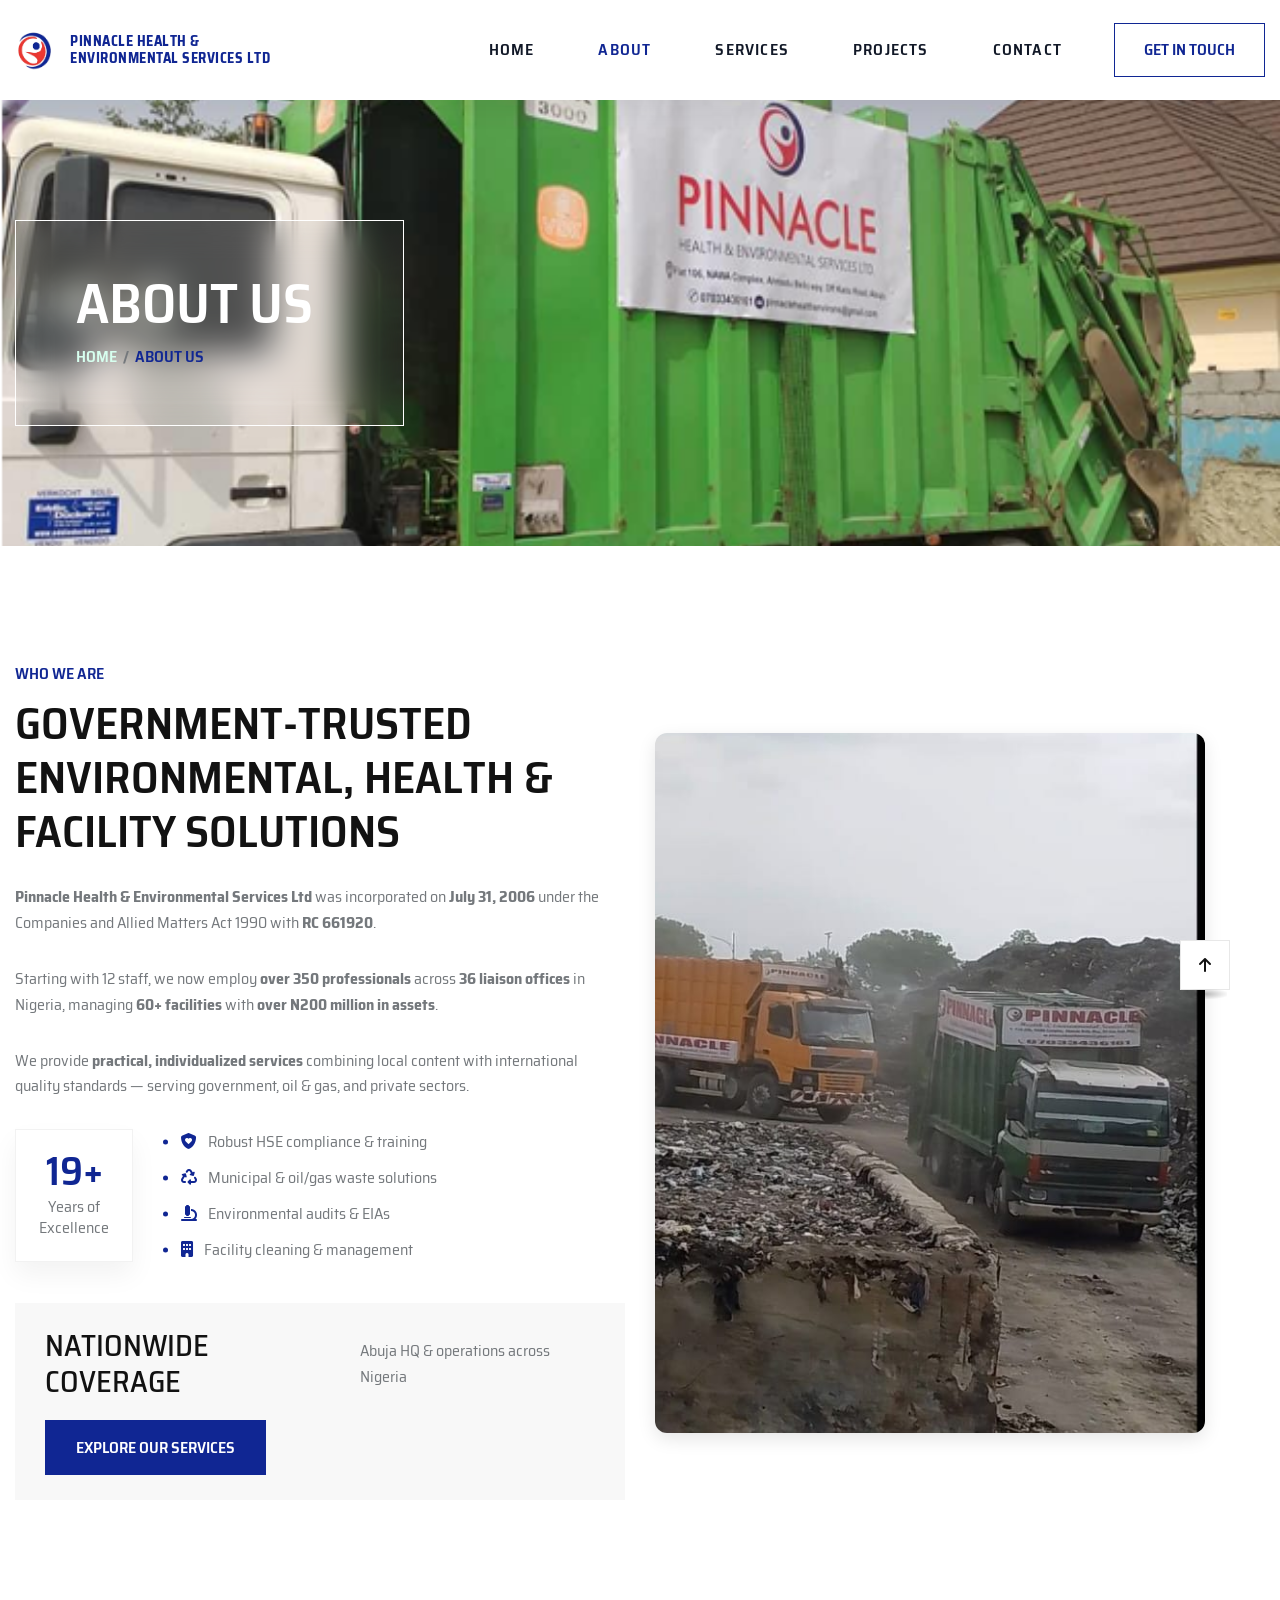
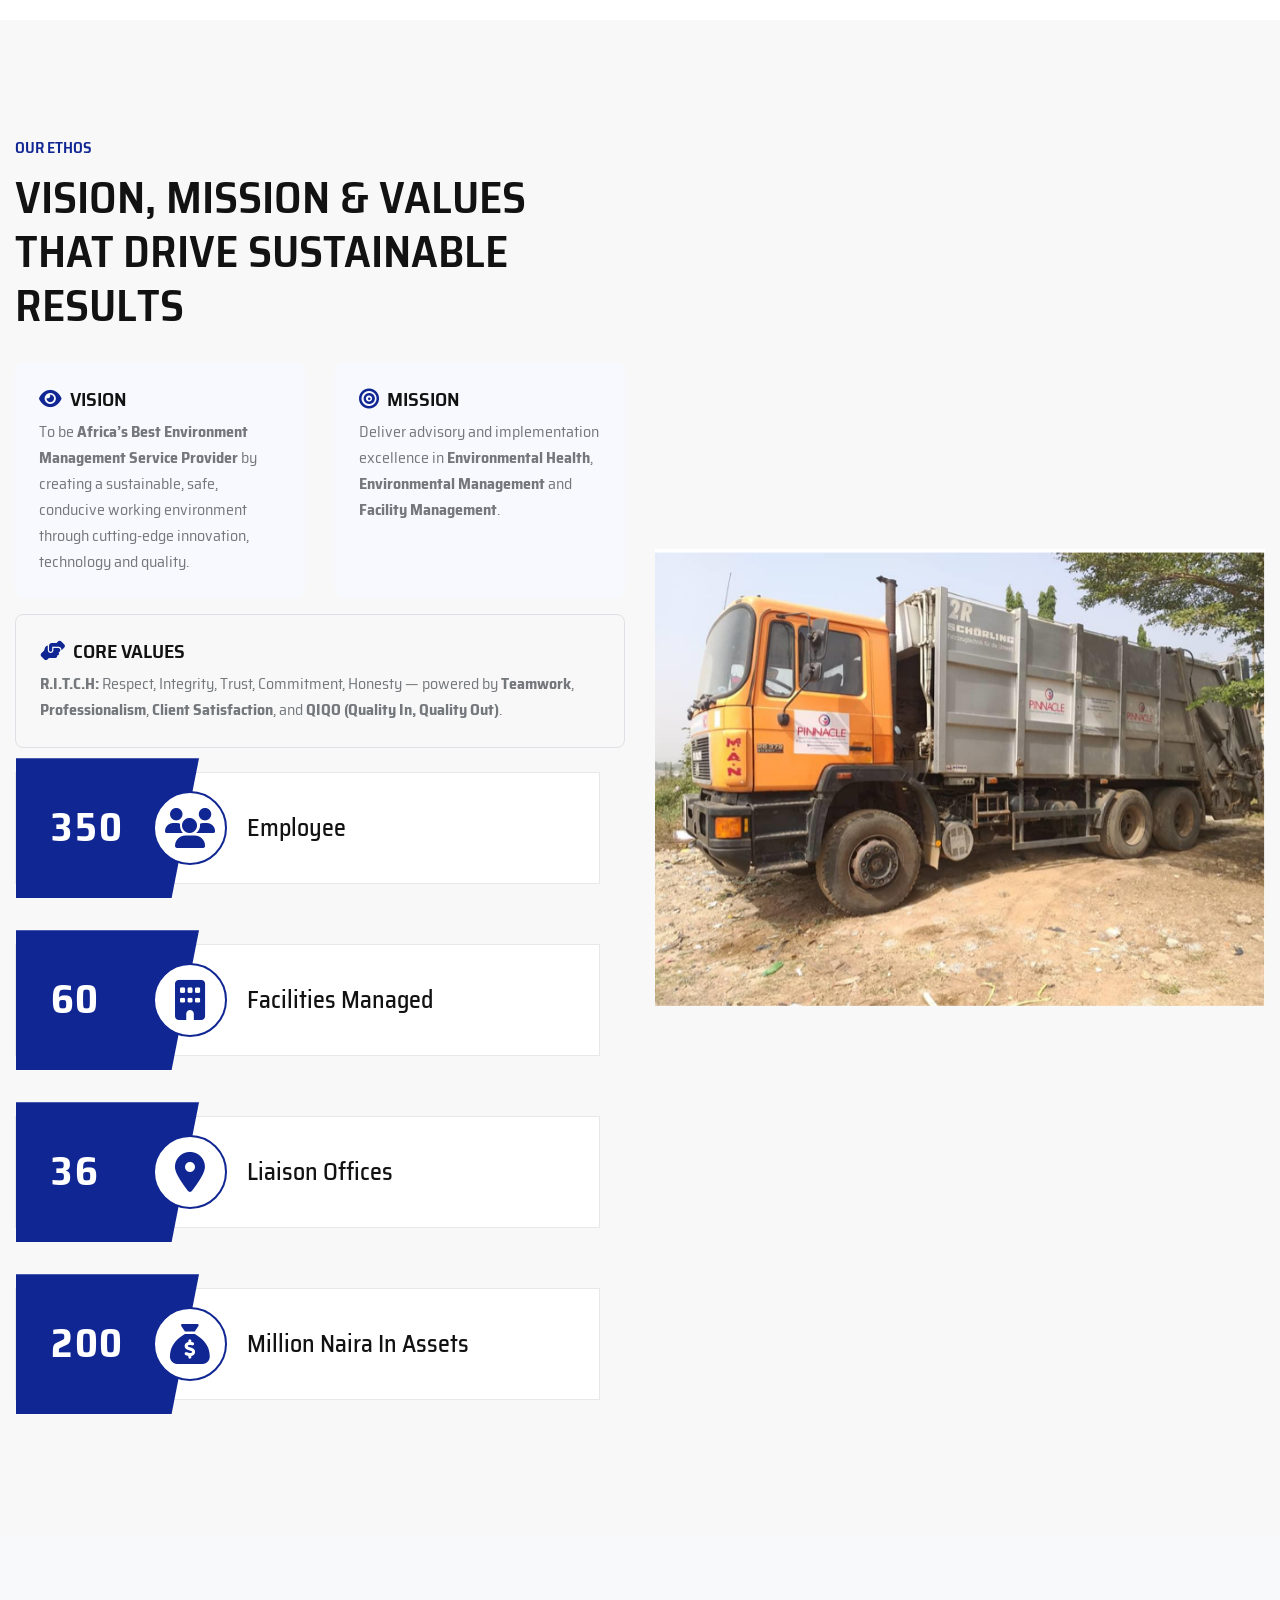
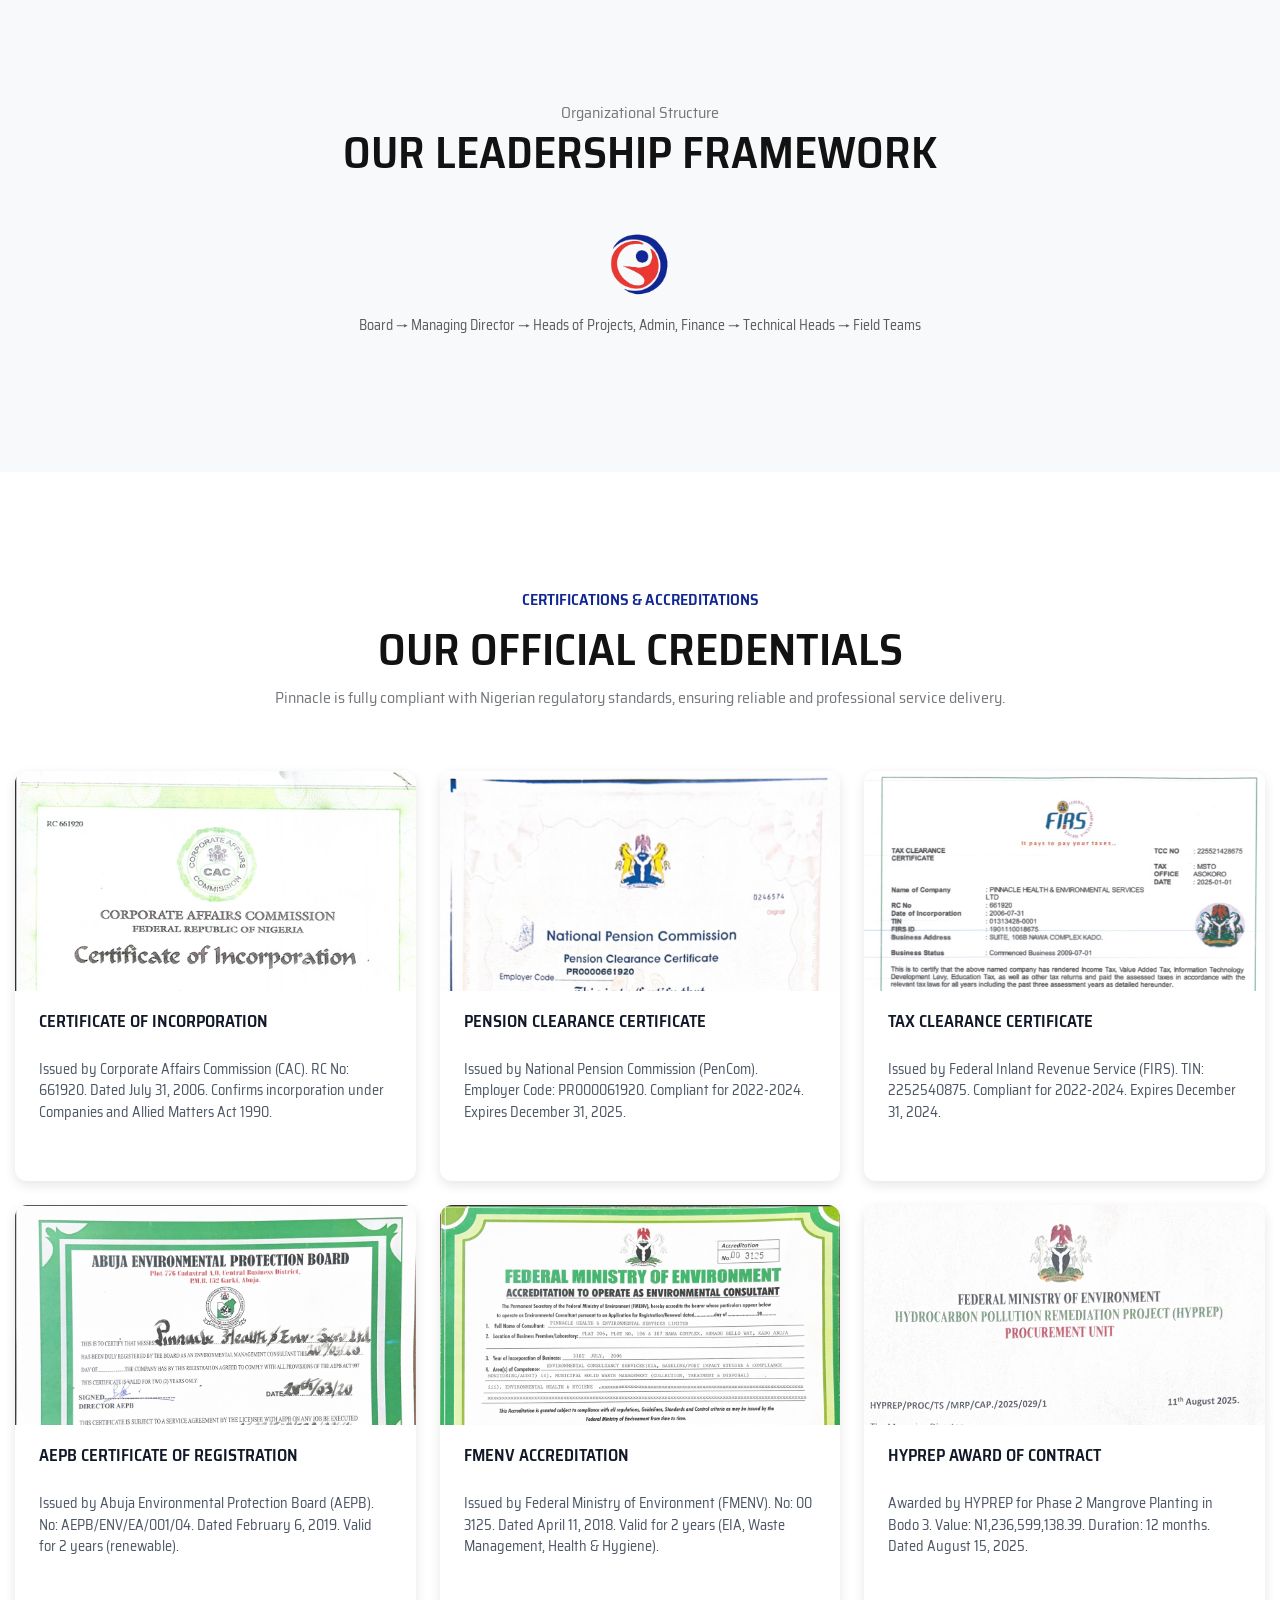
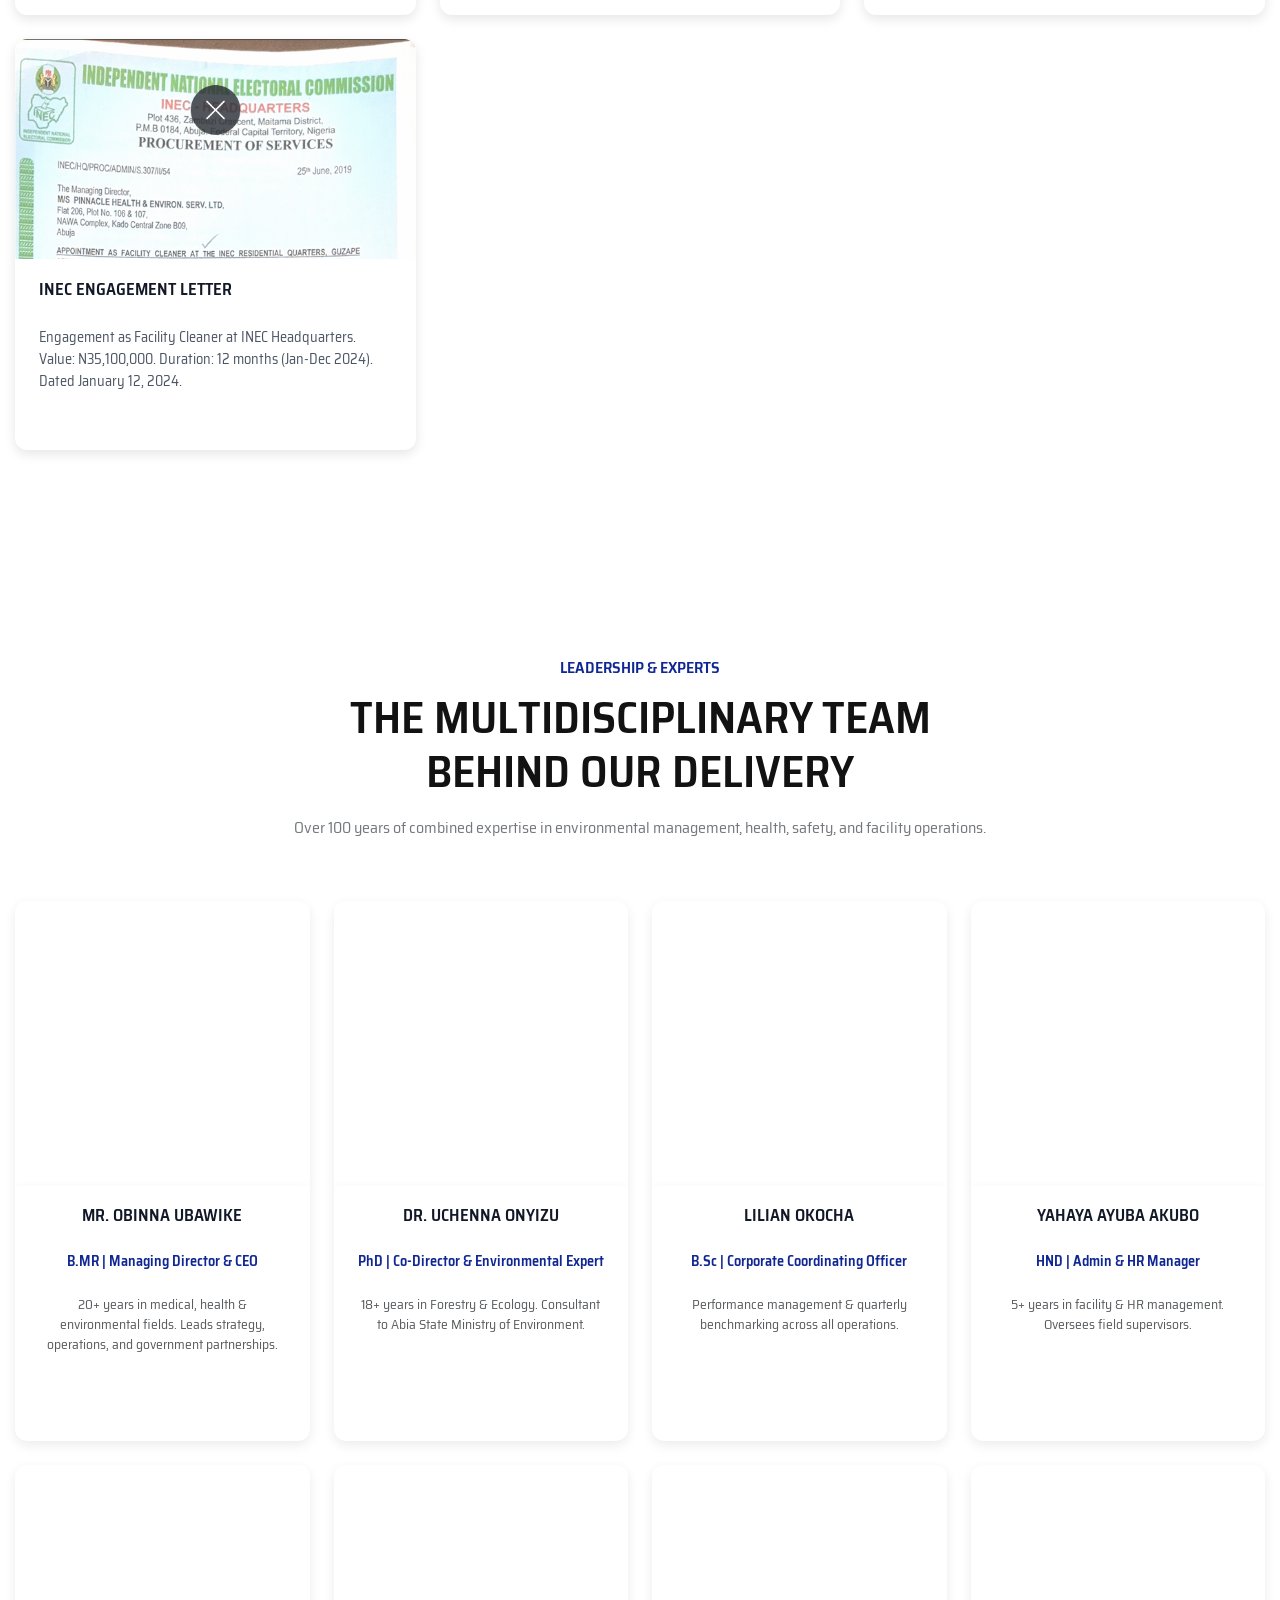
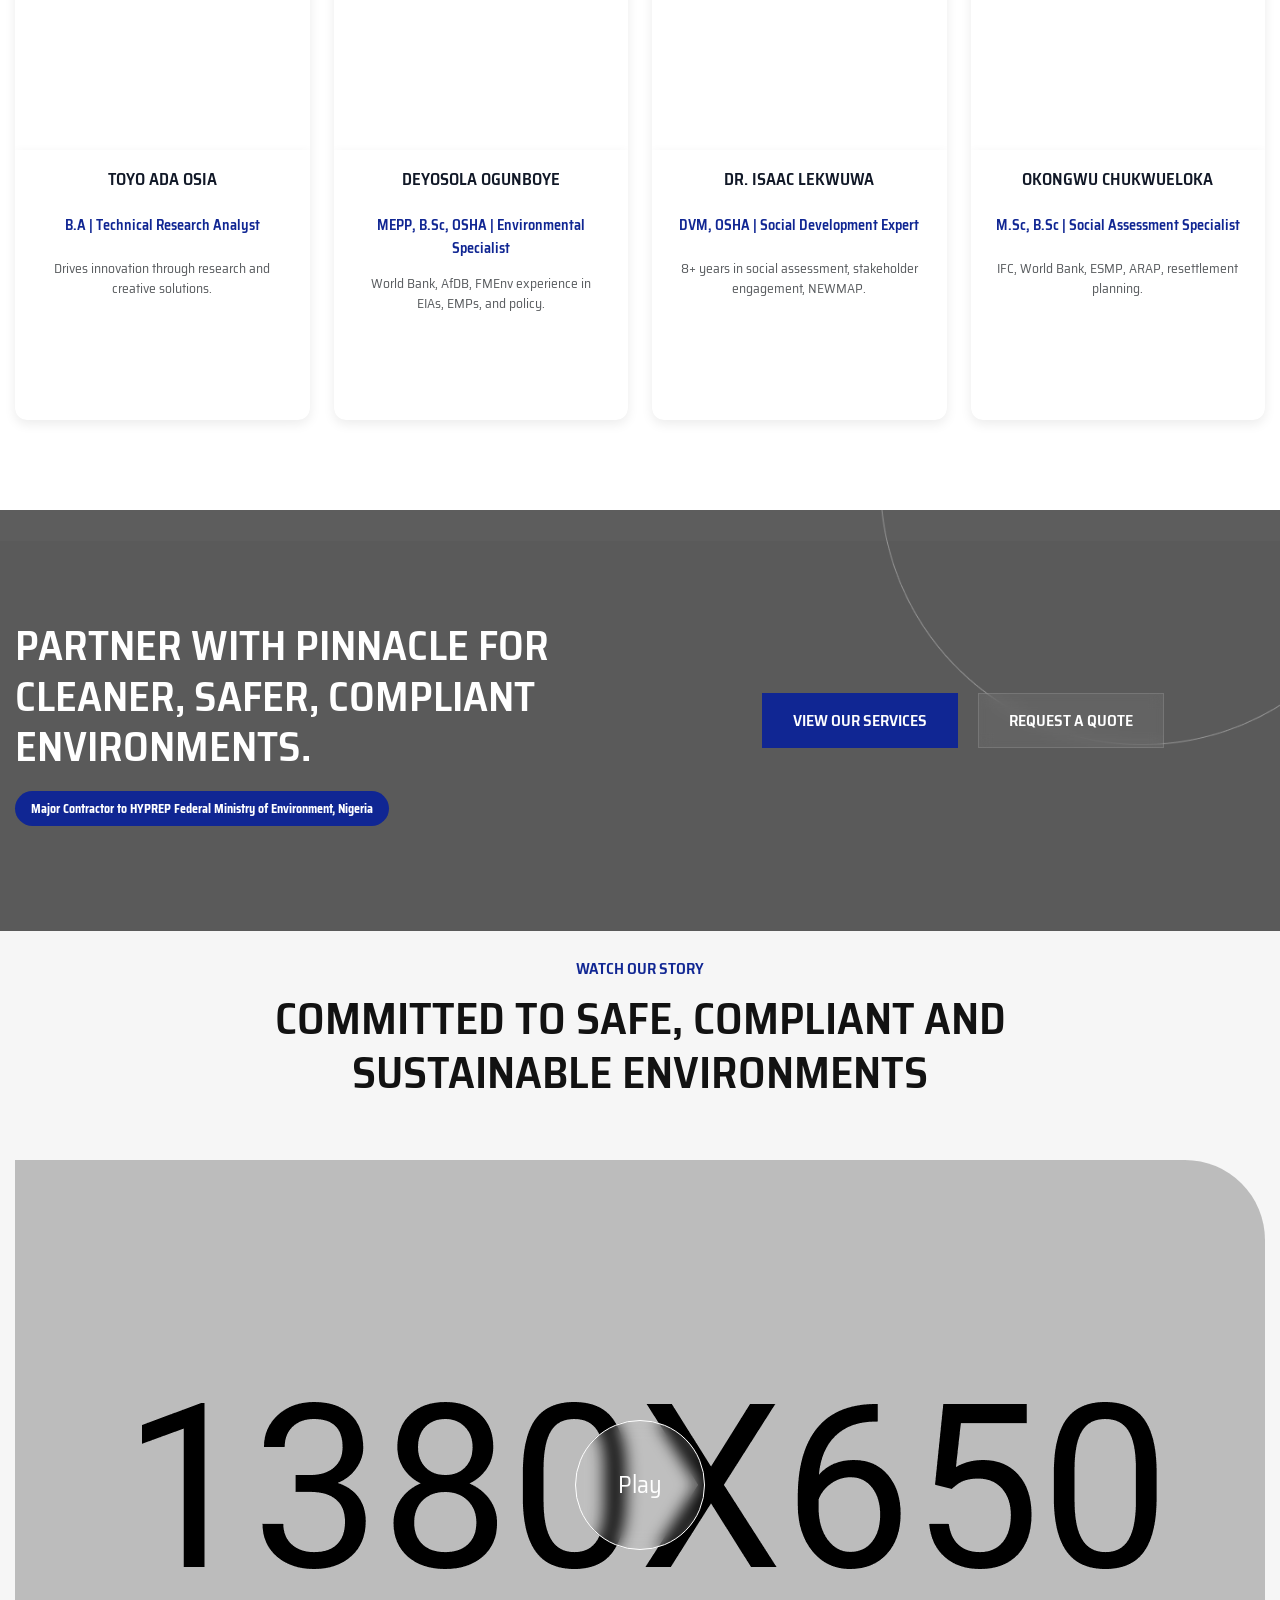
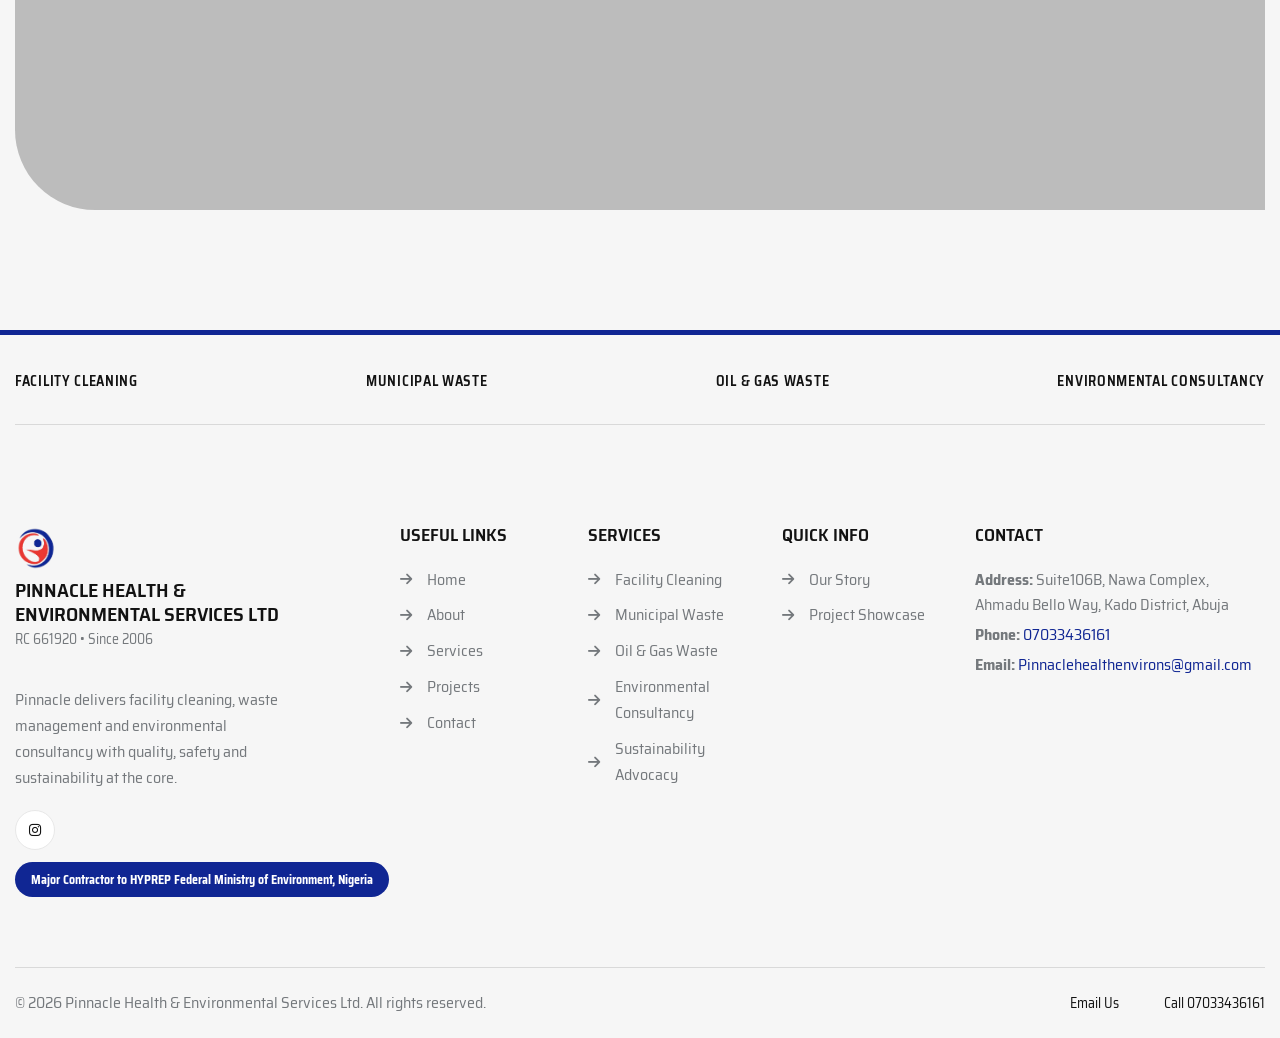
==== commit 5dd3b9cc: "updated all cards and dropdowns across" ====
--- a/about.html
+++ b/about.html
@@ -453,6 +453,201 @@
         max-height: 300px;
       }
     }
+    /* === CERTIFICATION GRID ALIGNMENT FIX === */
+.certifications__area .row.gutter-24 {
+  row-gap: 24px; /* ensures vertical spacing between rows */
+}
+
+/* Force all certification items to equal height */
+.certifications__area .col-lg-4,
+.certifications__area .col-md-6 {
+  display: flex;
+}
+
+.cert__item {
+  display: flex;
+  flex-direction: column;
+  height: 100%;
+  background: #fff;
+  border-radius: 12px;
+  box-shadow: 0 4px 12px rgba(0, 0, 0, .1);
+  overflow: hidden;
+  transition: transform .3s ease, box-shadow .3s ease;
+}
+
+.cert__item:hover {
+  transform: translateY(-4px);
+  box-shadow: 0 8px 16px rgba(0, 0, 0, .12);
+}
+
+/* Fixed thumbnail height */
+.cert__thumb {
+  flex: 0 0 220px; /* keep uniform image height */
+  overflow: hidden;
+}
+
+.cert__thumb img {
+  width: 100%;
+  height: 100%;
+  object-fit: cover;
+  transition: transform .4s ease;
+}
+
+.cert__item:hover .cert__thumb img {
+  transform: scale(1.05);
+}
+
+/* Content alignment */
+.cert__content {
+  flex: 1 1 auto;
+  display: flex;
+  flex-direction: column;
+  justify-content: flex-start;
+  padding: 1.25rem 1.5rem;
+}
+
+.cert__content h4.title {
+  font-size: 1.05rem;
+  font-weight: 600;
+  color: #111827;
+  margin-bottom: 0.5rem;
+  min-height: 2.5rem; /* ensures title block height uniformity */
+}
+
+.cert__content p {
+  flex: 1 1 auto;
+  font-size: .9rem;
+  color: #4b5563;
+  line-height: 1.5;
+  overflow: hidden;
+  text-overflow: ellipsis;
+  display: -webkit-box;
+  -webkit-box-orient: vertical;
+  -webkit-line-clamp: 4; /* clamp to 4 lines */
+  max-height: calc(1.5em * 4);
+  min-height: calc(1.5em * 4);
+}
+
+/* Smooth responsive adjustments */
+@media (max-width: 767.98px) {
+  .cert__thumb {
+    flex: 0 0 180px;
+  }
+  .cert__content {
+    padding: 1rem;
+  }
+  .cert__content h4.title {
+    font-size: 1rem;
+    min-height: auto;
+  }
+  .cert__content p {
+    -webkit-line-clamp: 5;
+  }
+}
+/* === TEAM GRID EQUAL HEIGHT & ALIGNMENT === */
+.team__area-two .row.gutter-24 {
+  row-gap: 24px; /* vertical spacing between rows */
+}
+
+.team__area-two .col-xl-3,
+.team__area-two .col-lg-4,
+.team__area-two .col-md-6,
+.team__area-two .col-sm-6 {
+  display: flex;
+}
+
+/* Make the entire card equal height */
+.team__item-two {
+  display: flex;
+  flex-direction: column;
+  height: 100%;
+  background: #fff;
+  border-radius: 12px;
+  box-shadow: 0 4px 12px rgba(0, 0, 0, .08);
+  transition: transform .3s ease, box-shadow .3s ease;
+  overflow: hidden;
+}
+
+.team__item-two:hover {
+  transform: translateY(-4px);
+  box-shadow: 0 8px 16px rgba(0, 0, 0, .12);
+}
+
+/* Ensure image area uniform */
+.team__thumb-two {
+  flex: 0 0 260px;
+  overflow: hidden;
+}
+
+.team__thumb-two img {
+  width: 100%;
+  height: 100%;
+  object-fit: cover;
+  transition: transform .4s ease;
+}
+
+.team__item-two:hover .team__thumb-two img {
+  transform: scale(1.05);
+}
+
+/* Card body layout */
+.team__content-two {
+  flex: 1 1 auto;
+  display: flex;
+  flex-direction: column;
+  justify-content: flex-start;
+  padding: 1.25rem 1.5rem;
+  text-align: center;
+  background: #fff;
+}
+
+.team__content-two .title {
+  font-size: 1.05rem;
+  font-weight: 600;
+  color: #111827;
+  margin-bottom: 0.35rem;
+  min-height: 2.4rem; /* equal title block space */
+}
+
+.team__content-two span {
+  font-size: .9rem;
+  color: var(--brand-primary);
+  font-weight: 600;
+  display: block;
+  margin-bottom: .3rem;
+  min-height: 2rem; /* keep uniform across cards */
+}
+
+.team__content-two p {
+  flex: 1 1 auto;
+  font-size: .85rem;
+  color: #555;
+  line-height: 1.5;
+  overflow: hidden;
+  text-overflow: ellipsis;
+  display: -webkit-box;
+  -webkit-box-orient: vertical;
+  -webkit-line-clamp: 4; /* clamp to 4 lines */
+  max-height: calc(1.5em * 4);
+  min-height: calc(1.5em * 4);
+}
+
+/* Responsive tuning */
+@media (max-width: 767.98px) {
+  .team__thumb-two {
+    flex: 0 0 220px;
+  }
+  .team__content-two {
+    padding: 1rem;
+  }
+  .team__content-two .title {
+    font-size: 1rem;
+  }
+  .team__content-two p {
+    -webkit-line-clamp: 5;
+  }
+}
+
   </style>
 </head>
 
--- a/assets/css/main.css
+++ b/assets/css/main.css
@@ -12600,4 +12600,485 @@
   color: var(--tg-color-white-default);
 }
 
-/*# sourceMappingURL=main.css.map */
+
+
+/* === FORCE WHITE BACKGROUND & BLACK TEXT FOR ALL CARDS === */
+.blog__post-item,
+.blog__post-content,
+.blog__post-thumb,
+.service-card,
+.service-card .blog__post-content,
+.features__item {
+  background: #ffffff !important;
+  background-image: none !important;
+  color: #111827 !important;
+  border: 1px solid #e5e7eb !important;
+  box-shadow: 0 4px 12px rgba(0,0,0,.05) !important;
+}
+
+/* Kill any diagonal overlays or gradients */
+.blog__post-item::before,
+.blog__post-item::after,
+.service-card::before,
+.service-card::after,
+.features__item::before,
+.features__item::after {
+  content: none !important;
+  background: none !important;
+  display: none !important;
+}
+
+/* Ensure inner text and titles render dark */
+.blog__post-content h4.title,
+.blog__post-content .blog__post-meta,
+.blog__post-content p,
+.blog__post-content .read-details-btn,
+.features__content h3,
+.features__content p {
+  color: #111827 !important;
+}
+
+/* Remove clipping or skew effects */
+.blog__post-item,
+.service-card,
+.features__item {
+  clip-path: none !important;
+  -webkit-clip-path: none !important;
+  transform: none !important;
+}
+
+/* Optional: make icons themed blue for consistency */
+.blog__post-icon {
+  color: #102693 !important;
+}
+
+
+/* === REMOVE ALL DIAGONAL GRADIENTS / STRIPE BACKGROUNDS SITEWIDE === */
+[class*="blog__post-item"],
+[class*="service-card"],
+[class*="features__item"],
+[class*="project__item"],
+[class*="case__item"],
+[class*="card"],
+[class*="portfolio__item"] {
+  background: #ffffff !important;
+  background-image: none !important;
+  background-color: #ffffff !important;
+  box-shadow: none !important;
+  border: 1px solid #e5e7eb !important;
+  color: #111827 !important;
+  clip-path: none !important;
+  -webkit-clip-path: none !important;
+}
+
+/* Remove theme's diagonal overlays from pseudo elements */
+[class*="blog__post-item"]::before,
+[class*="blog__post-item"]::after,
+[class*="service-card"]::before,
+[class*="service-card"]::after,
+[class*="features__item"]::before,
+[class*="features__item"]::after,
+[class*="project__item"]::before,
+[class*="project__item"]::after,
+[class*="case__item"]::before,
+[class*="case__item"]::after,
+[class*="portfolio__item"]::before,
+[class*="portfolio__item"]::after {
+  content: none !important;
+  background: none !important;
+  background-image: none !important;
+  display: none !important;
+  clip-path: none !important;
+  -webkit-clip-path: none !important;
+  transform: none !important;
+}
+
+/* Ensure text and icons are visible in black or brand color */
+[class*="blog__post-content"] h4,
+[class*="blog__post-content"] p,
+[class*="blog__post-content"] span,
+[class*="features__content"] h3,
+[class*="features__content"] p {
+  color: #111827 !important;
+}
+
+[class*="blog__post-icon"],
+[class*="features__icon"] i {
+  color: #102693 !important;
+}
+
+
+
+/* ===========================
+   CLEAN GRID CARD STYLES
+=========================== */
+.clean-card {
+  background: #fff;
+  border: 1px solid #e5e7eb;
+  border-radius: 12px;
+  overflow: hidden;
+  display: flex;
+  flex-direction: column;
+  box-shadow: 0 4px 12px rgba(0,0,0,0.08);
+  transition: all 0.3s ease;
+}
+
+.clean-card:hover {
+  transform: translateY(-6px);
+  box-shadow: 0 10px 28px rgba(0,0,0,0.12);
+}
+
+.clean-card .card-img {
+  width: 100%;
+  height: 200px;
+  object-fit: cover;
+}
+
+.clean-card .card-body {
+  padding: 1.5rem;
+  display: flex;
+  flex-direction: column;
+  gap: 0.5rem;
+}
+
+.clean-card .card-icon {
+  font-size: 1.8rem;
+  color: #102693;
+}
+
+.clean-card .meta {
+  font-size: 0.85rem;
+  color: #6b7280;
+}
+
+.clean-card h4 {
+  font-size: 1.15rem;
+  color: #1f2937;
+  font-weight: 600;
+  line-height: 1.4;
+  margin: 0.25rem 0;
+}
+
+.clean-card p {
+  color: #4b5563;
+  font-size: 0.95rem;
+  flex-grow: 1;
+}
+
+.clean-card .readmore {
+  align-self: flex-start;
+  background: none;
+  border: none;
+  color: #102693;
+  font-weight: 600;
+  font-size: 0.9rem;
+  display: inline-flex;
+  align-items: center;
+  gap: 0.35rem;
+  cursor: pointer;
+  transition: color 0.3s ease;
+}
+
+.clean-card .readmore:hover {
+  color: #0a1a6e;
+}
+
+/* Remove any theme background layers globally */
+.blog__post-item, .blog__post-item::before, .blog__post-item::after {
+  background: none !important;
+  background-image: none !important;
+  clip-path: none !important;
+  transform: none !important;
+  content: none !important;
+}
+
+/* ===================================
+   CLEAN BLOG GRID STYLING
+=================================== */
+.clean-card {
+  background: #fff;
+  border: 1px solid #e5e7eb;
+  border-radius: 12px;
+  overflow: hidden;
+  display: flex;
+  flex-direction: column;
+  box-shadow: 0 4px 12px rgba(0,0,0,0.08);
+  transition: all 0.3s ease;
+}
+
+.clean-card:hover {
+  transform: translateY(-6px);
+  box-shadow: 0 10px 28px rgba(0,0,0,0.12);
+}
+
+.clean-card .card-img {
+  width: 100%;
+  height: 200px;
+  object-fit: cover;
+}
+
+.clean-card .card-body {
+  padding: 1.5rem;
+  display: flex;
+  flex-direction: column;
+  gap: 0.5rem;
+}
+
+.clean-card .card-icon {
+  font-size: 1.8rem;
+  color: #102693;
+}
+
+.clean-card .meta {
+  font-size: 0.85rem;
+  color: #6b7280;
+}
+
+.clean-card h4 {
+  font-size: 1.15rem;
+  color: #1f2937;
+  font-weight: 600;
+  line-height: 1.4;
+  margin: 0.25rem 0;
+}
+
+.clean-card p {
+  color: #4b5563;
+  font-size: 0.95rem;
+  flex-grow: 1;
+}
+
+.read-details-btn {
+  background: none;
+  border: none;
+  color: #102693;
+  font-weight: 600;
+  font-size: 0.9rem;
+  display: inline-flex;
+  align-items: center;
+  gap: 0.35rem;
+  cursor: pointer;
+  transition: color 0.3s ease;
+  margin-top: auto;
+}
+
+.read-details-btn:hover {
+  color: #0a1a6e;
+}
+
+.read-details-btn i {
+  transition: transform 0.3s ease;
+}
+
+.read-details-btn.active i {
+  transform: rotate(180deg);
+}
+
+/* Expandable content */
+.blog-details {
+  background: #f8f9ff;
+  padding: 1.25rem;
+  border-top: 1px solid #e5e7eb;
+  display: none;
+  animation: fadeIn 0.4s ease;
+  border-radius: 0 0 12px 12px;
+}
+
+.blog-details.show {
+  display: block;
+}
+
+@keyframes fadeIn {
+  from { opacity: 0; transform: translateY(6px); }
+  to { opacity: 1; transform: translateY(0); }
+}
+
+/* Remove any previous diagonal / gradient overlays */
+.blog__post-item, .blog__post-item::before, .blog__post-item::after {
+  background: none !important;
+  background-image: none !important;
+  clip-path: none !important;
+  transform: none !important;
+  content: none !important;
+}
+
+/* Clean, white cards */
+.service-card {
+  background: #fff;
+  border: 1px solid #e5e7eb;
+  border-radius: 12px;
+  overflow: hidden;
+  box-shadow: 0 4px 12px rgba(0,0,0,.08);
+  transition: all .3s ease;
+  display: flex;
+  flex-direction: column;
+}
+
+.service-card:hover {
+  transform: translateY(-6px);
+  box-shadow: 0 10px 28px rgba(0,0,0,.12);
+}
+
+.card-thumb img {
+  width: 100%;
+  height: 220px;
+  object-fit: cover;
+}
+
+.card-body {
+  padding: 1.5rem;
+}
+
+.card-body h4 {
+  font-size: 1.15rem;
+  color: #111;
+  margin-bottom: .5rem;
+}
+
+.card-body p {
+  color: #555;
+  font-size: .95rem;
+}
+
+.toggle-btn {
+  background: none;
+  border: none;
+  color: #102693;
+  font-weight: 600;
+  font-size: .9rem;
+  display: inline-flex;
+  align-items: center;
+  gap: .35rem;
+  cursor: pointer;
+  transition: color .3s ease;
+}
+
+.toggle-btn:hover { color: #0a1a6e; }
+
+.toggle-btn i { transition: transform .3s ease; }
+.toggle-btn.active i { transform: rotate(180deg); }
+
+/* Expandable section */
+.service-details {
+  background: #f8f9ff;
+  padding: 1.25rem 1.5rem;
+  border-top: 1px solid #e5e7eb;
+  display: none;
+  animation: fadeIn .4s ease;
+}
+.service-details.show { display: block; }
+
+.service-details ul {
+  list-style: none;
+  margin: 0 0 1rem 0;
+  padding: 0;
+}
+.service-details ul li {
+  padding-left: 1.25rem;
+  position: relative;
+  font-size: .9rem;
+  margin-bottom: .5rem;
+  color: #444;
+}
+.service-details ul li::before {
+  content: "✓";
+  position: absolute;
+  left: 0;
+  color: #102693;
+  font-weight: bold;
+}
+@keyframes fadeIn {
+  from { opacity: 0; transform: translateY(-6px); }
+  to { opacity: 1; transform: translateY(0); }
+}
+
+/* ===========================================================
+   INSIGHTS & SUSTAINABILITY TIPS — STABLE GRID + SMOOTH TOGGLE
+   =========================================================== */
+
+/* 1️⃣ Keep row flexible but aligned neatly */
+.blog__post-area .row {
+  align-items: flex-start !important;
+  row-gap: 1.5rem;
+}
+
+/* 2️⃣ Equal-height clean cards */
+.blog__post-area .clean-card {
+  display: flex;
+  flex-direction: column;
+  justify-content: flex-start;
+  height: 100%;
+  min-height: 530px;
+  background: #fff;
+  border: 1px solid #e5e7eb;
+  border-radius: 12px;
+  overflow: hidden;
+  box-shadow: 0 4px 12px rgba(0, 0, 0, 0.06);
+  transition: transform 0.3s ease, box-shadow 0.3s ease;
+}
+.blog__post-area .clean-card:hover {
+  transform: translateY(-5px);
+  box-shadow: 0 10px 25px rgba(0, 0, 0, 0.1);
+}
+
+/* 3️⃣ Consistent image height */
+.blog__post-area .clean-card img {
+  width: 100%;
+  height: 180px;
+  object-fit: cover;
+}
+
+/* 4️⃣ Blog details appear ABOVE toggle */
+.blog__post-area .clean-card .blog-details {
+  max-height: 0;
+  overflow: hidden;
+  opacity: 0;
+  transform: translateY(-5px);
+  transition: max-height 0.4s ease, opacity 0.3s ease, transform 0.3s ease;
+  background: #f8f9ff;
+  border-top: 1px solid #e5e7eb;
+  padding: 0 1rem;
+  margin-top: 0.5rem;
+  border-radius: 8px;
+}
+.blog__post-area .clean-card .blog-details.show {
+  max-height: 350px;
+  opacity: 1;
+  transform: translateY(0);
+  padding: 1.5rem 1rem;
+}
+
+/* 5️⃣ Read Details button */
+.blog__post-area .read-details-btn {
+  margin-top: auto;
+  align-self: flex-start;
+  background: none;
+  border: none;
+  color: #102693;
+  font-weight: 600;
+  display: inline-flex;
+  align-items: center;
+  gap: 0.35rem;
+  cursor: pointer;
+  font-size: 0.9rem;
+  transition: color 0.3s ease;
+}
+.blog__post-area .read-details-btn:hover {
+  color: #0a1a6e;
+}
+.blog__post-area .read-details-btn i {
+  transition: transform 0.3s ease;
+}
+.blog__post-area .read-details-btn.active i {
+  transform: rotate(180deg);
+}
+
+/* 6️⃣ Responsive polish */
+@media (max-width: 991.98px) {
+  .blog__post-area .clean-card {
+    min-height: auto;
+  }
+  .blog__post-area .clean-card img {
+    height: 160px;
+  }
+}
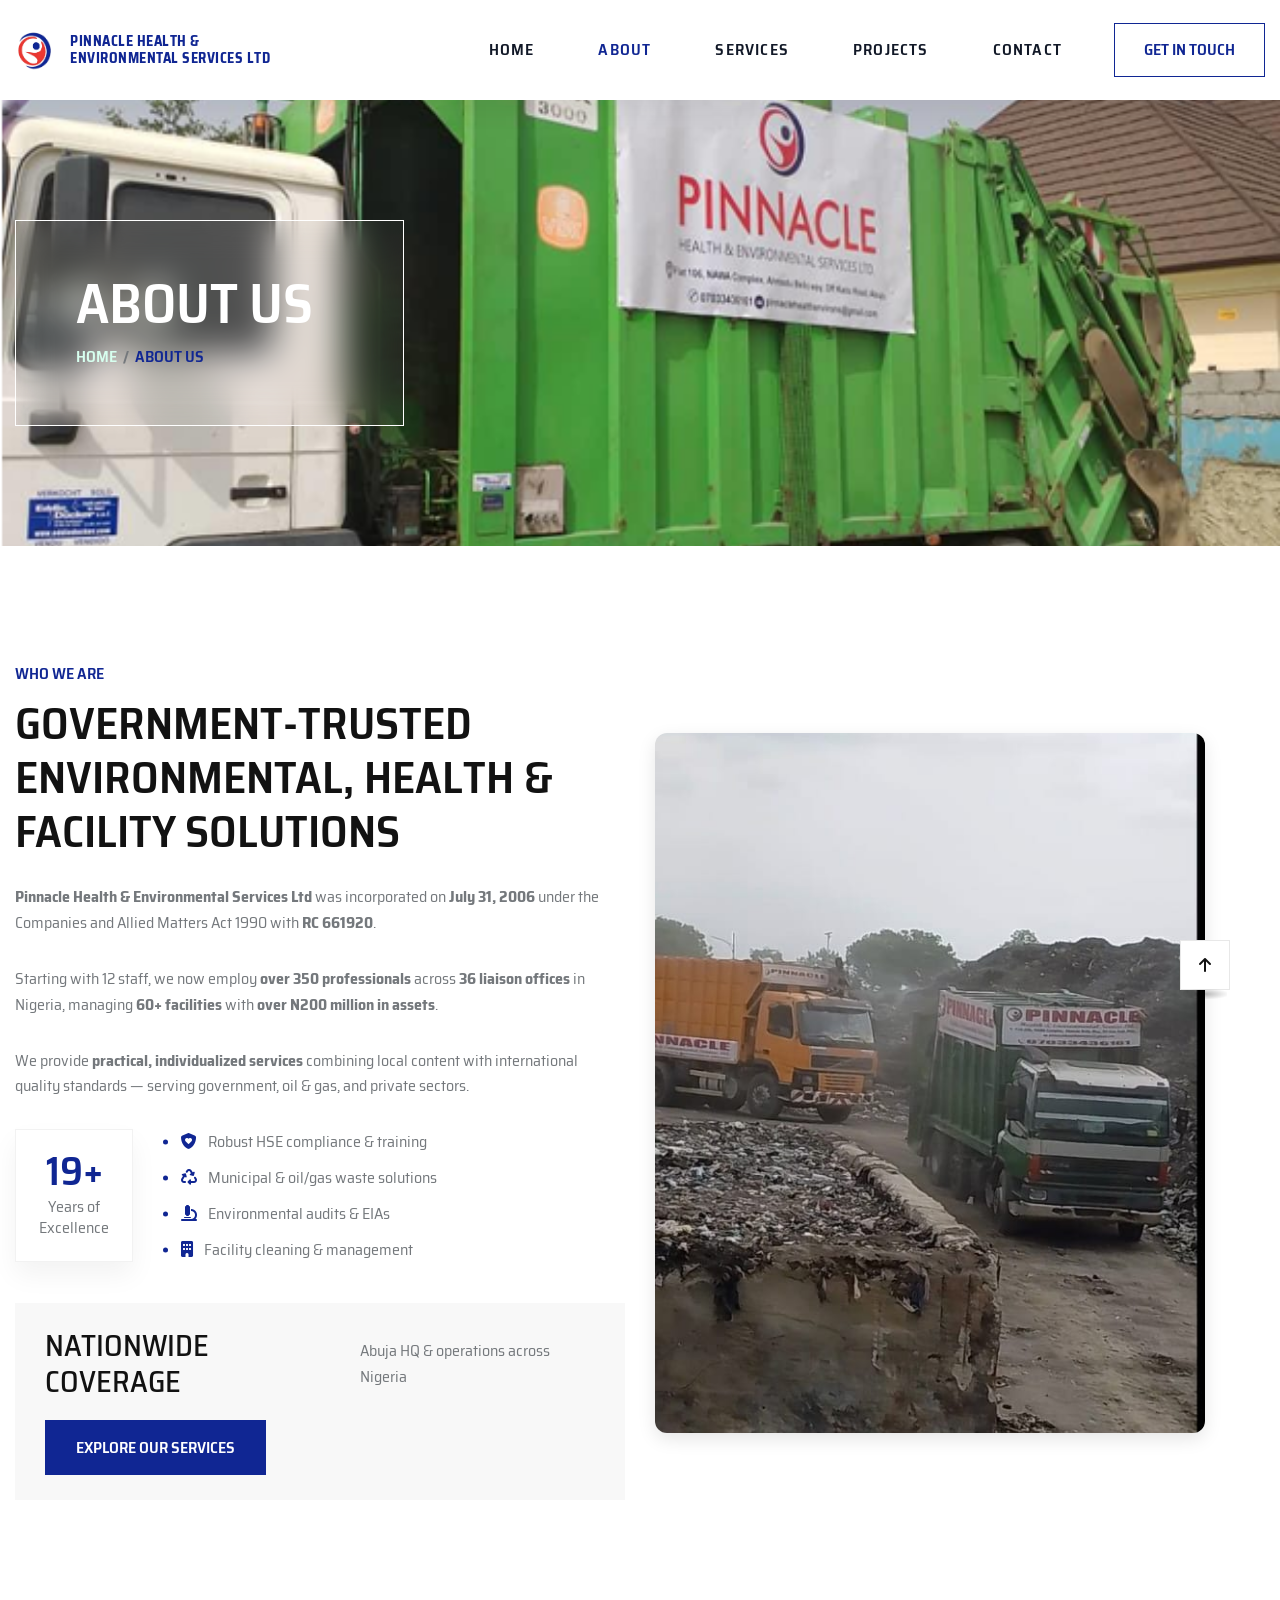
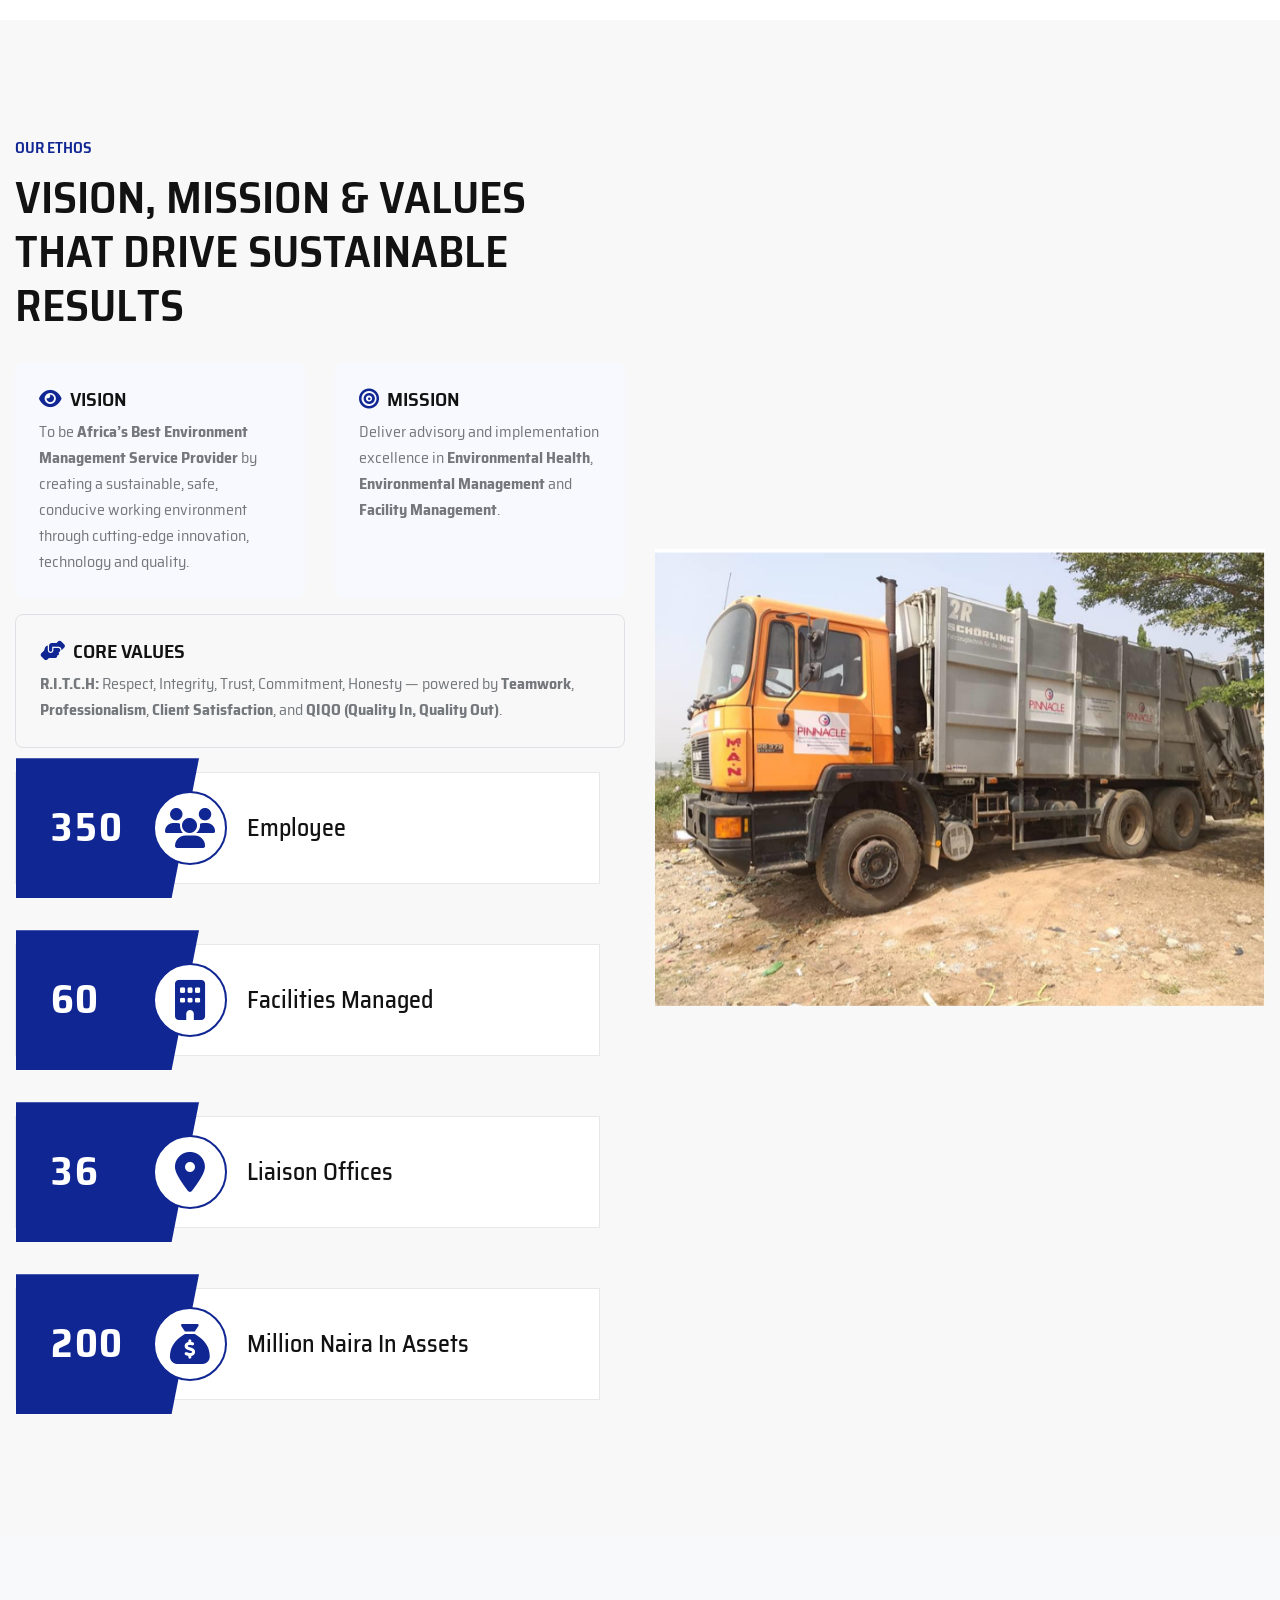
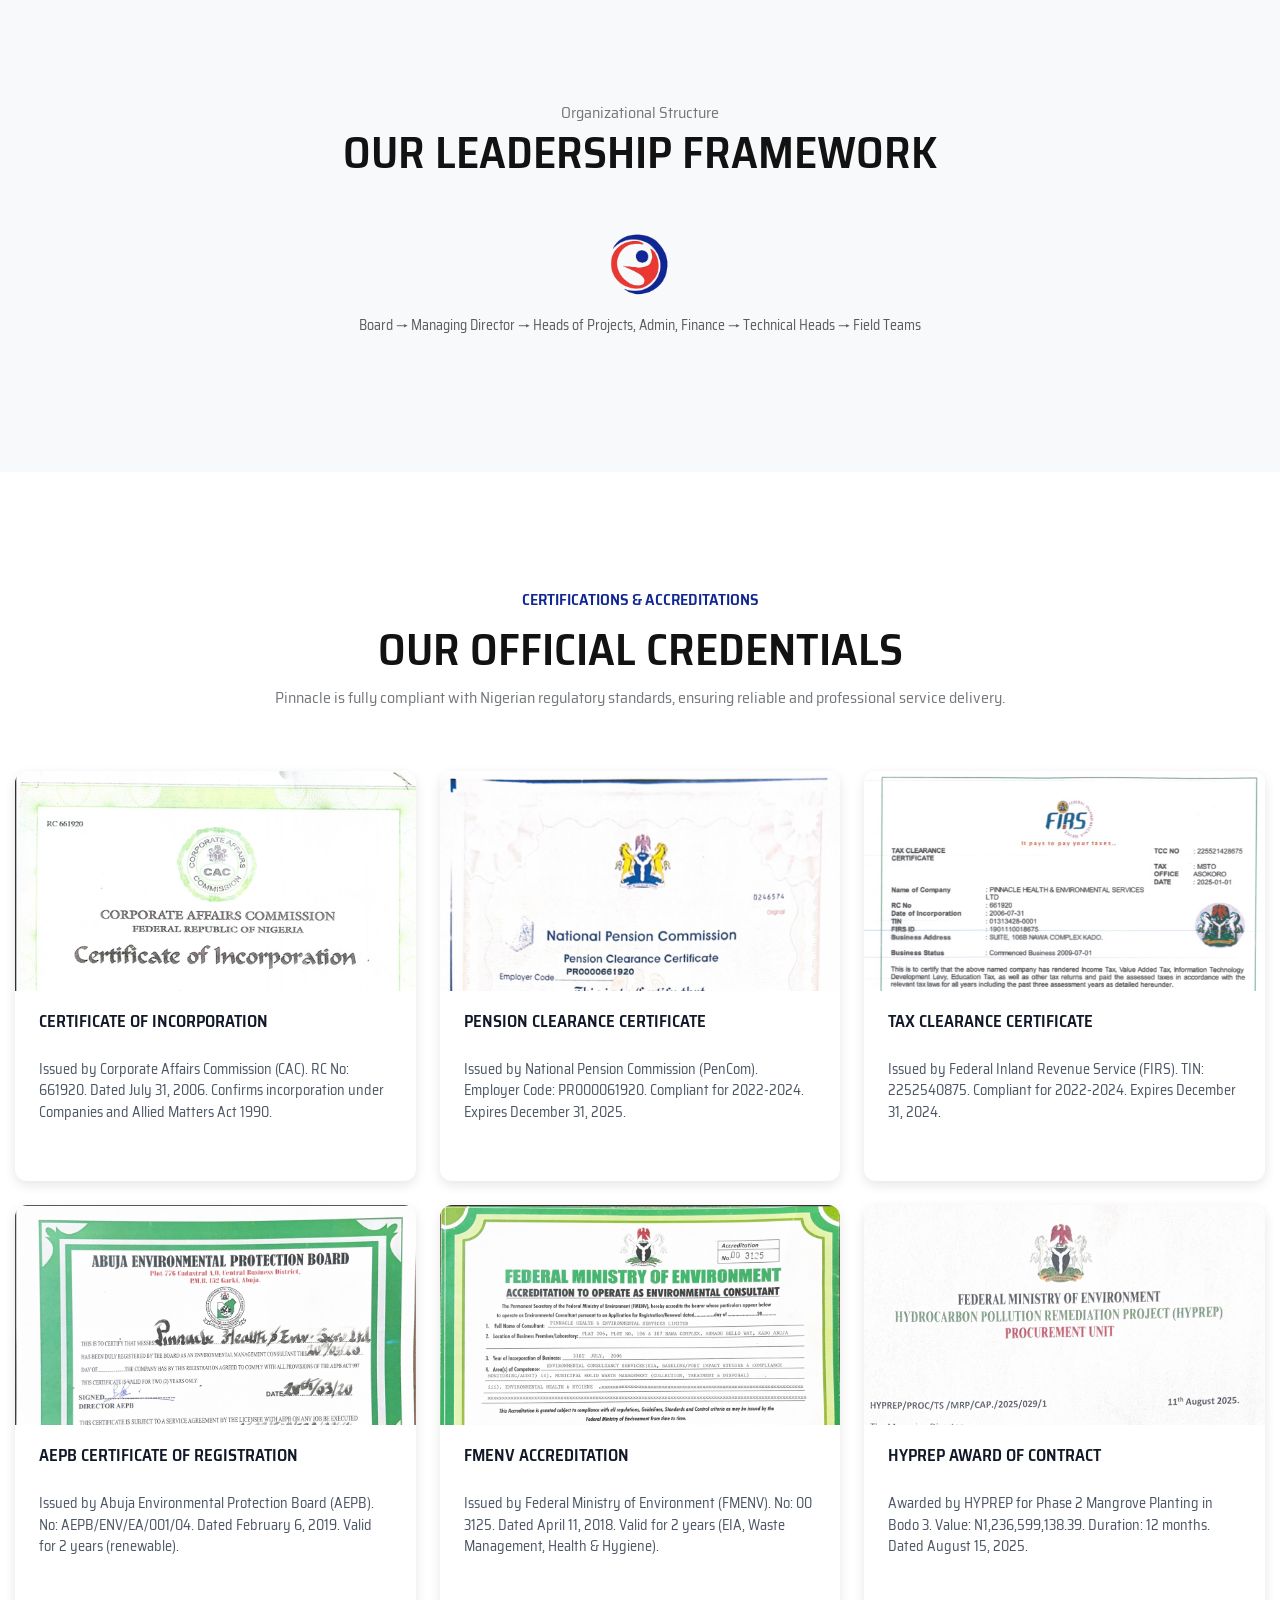
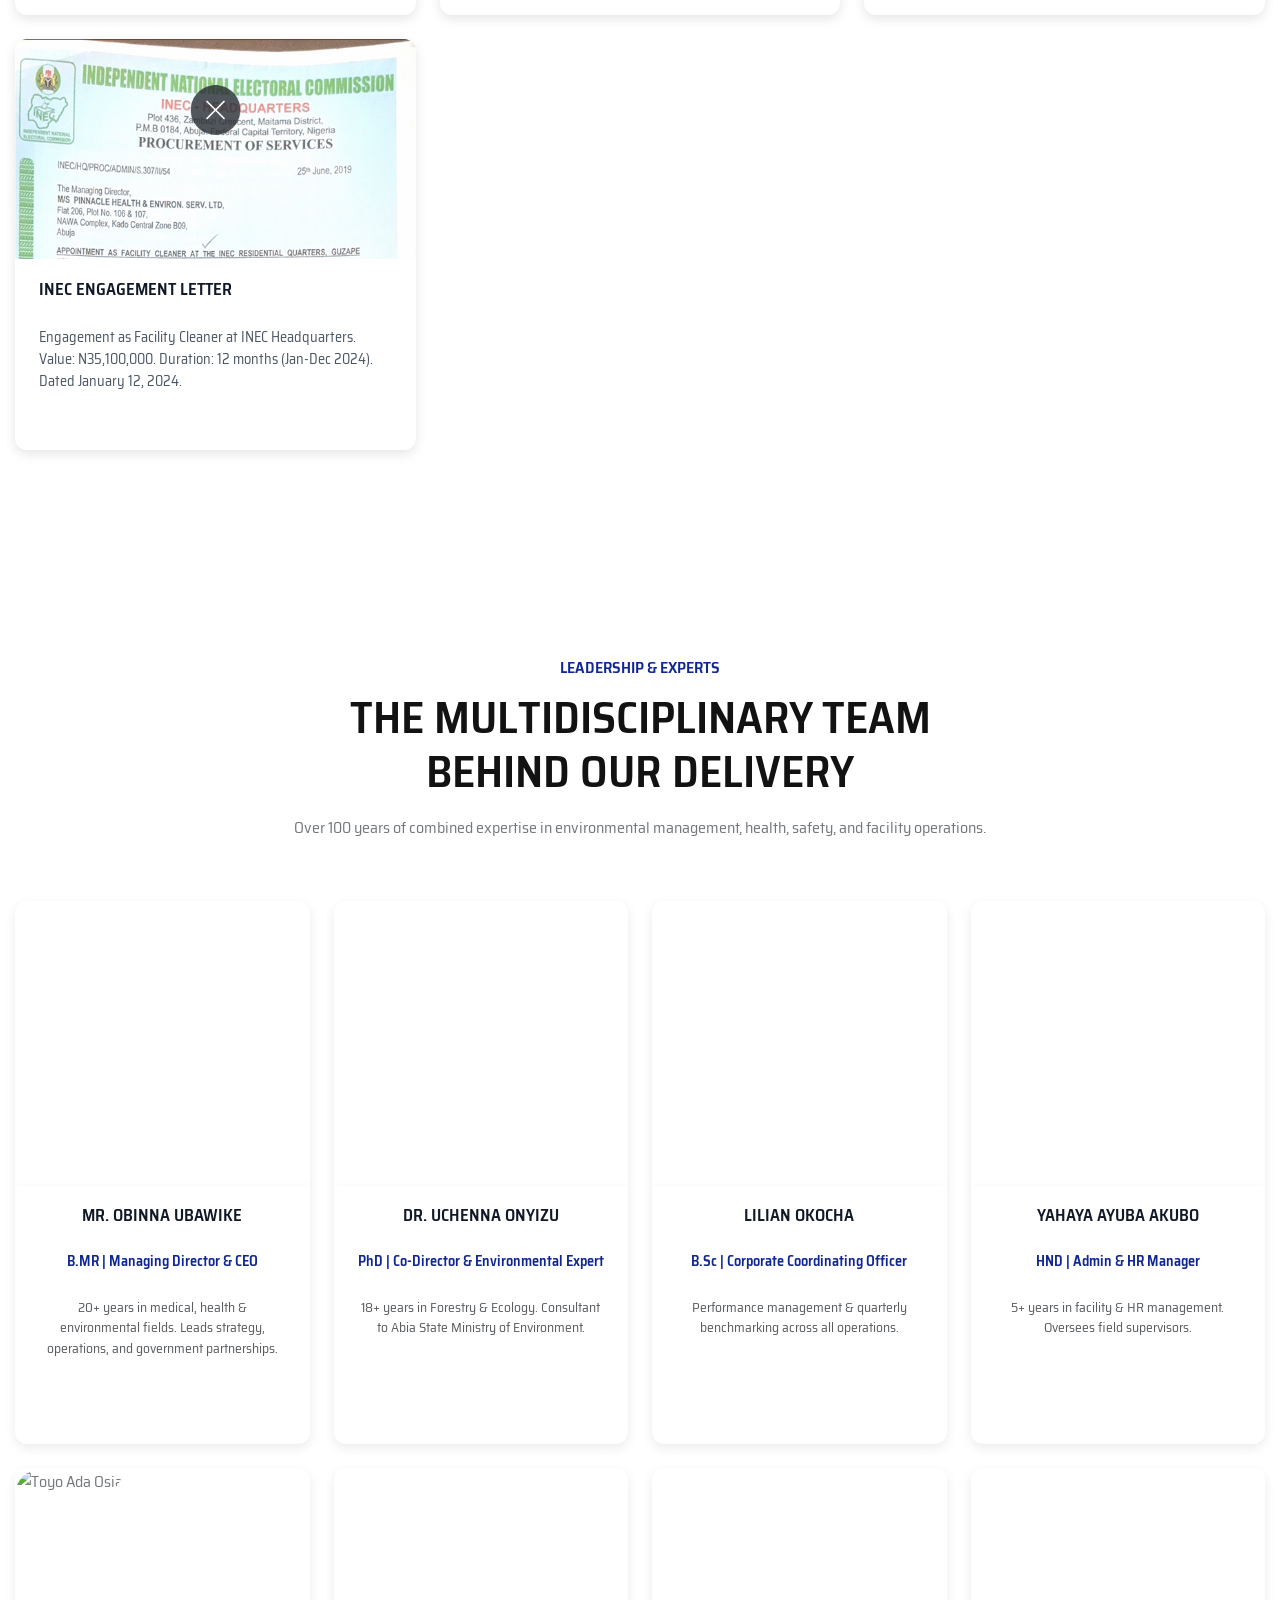
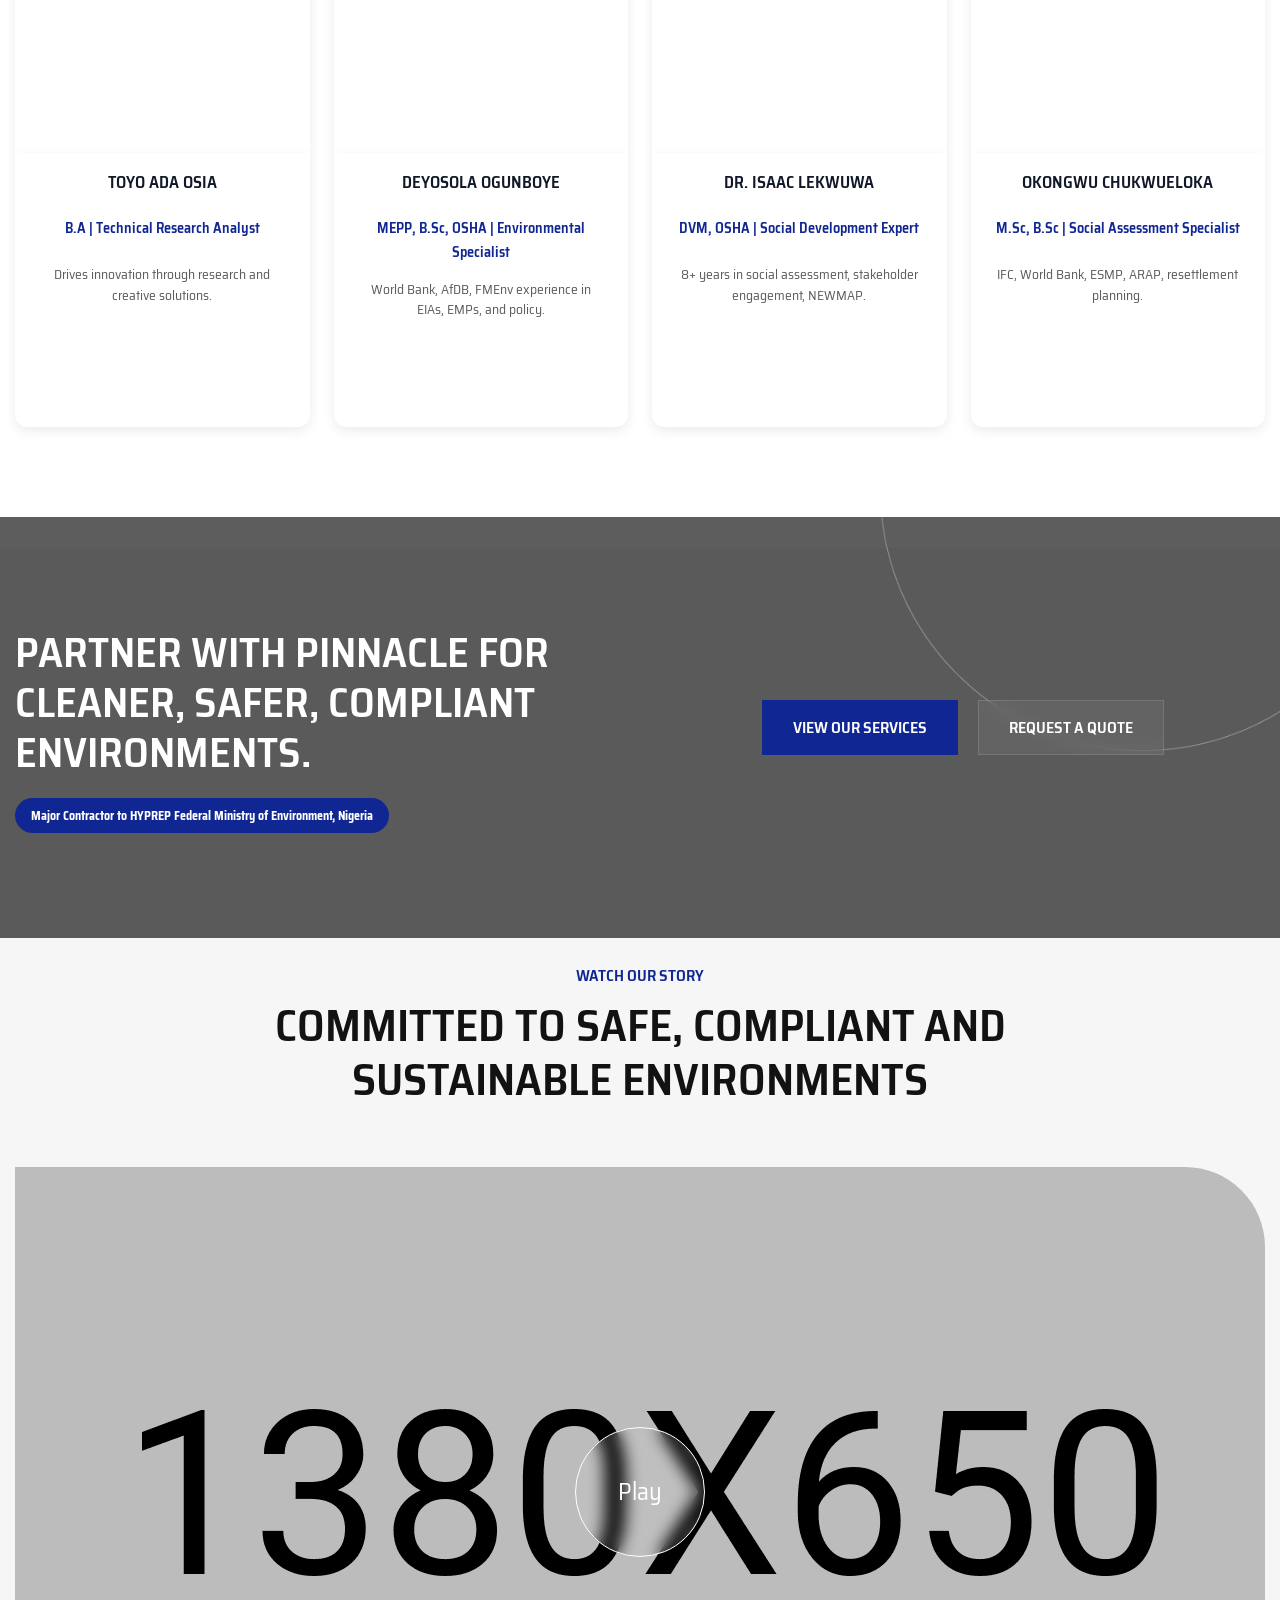
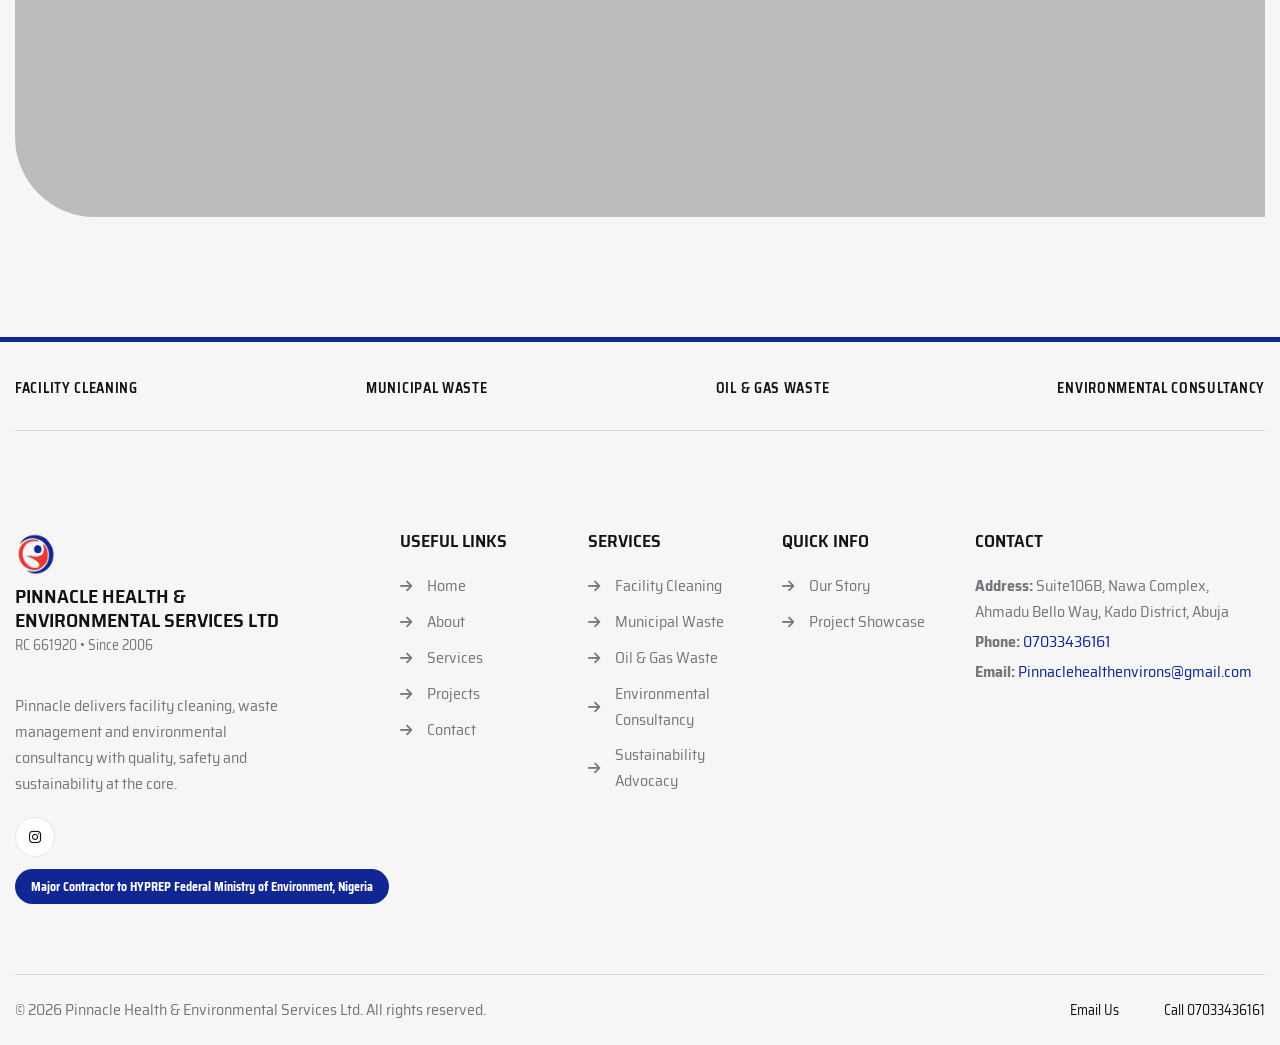
==== commit abc32b5d: "updated all cards and dropdowns across" ====
--- a/about.html
+++ b/about.html
@@ -614,7 +614,7 @@
   color: var(--brand-primary);
   font-weight: 600;
   display: block;
-  margin-bottom: .3rem;
+  margin-bottom: .5rem;
   min-height: 2rem; /* keep uniform across cards */
 }
 
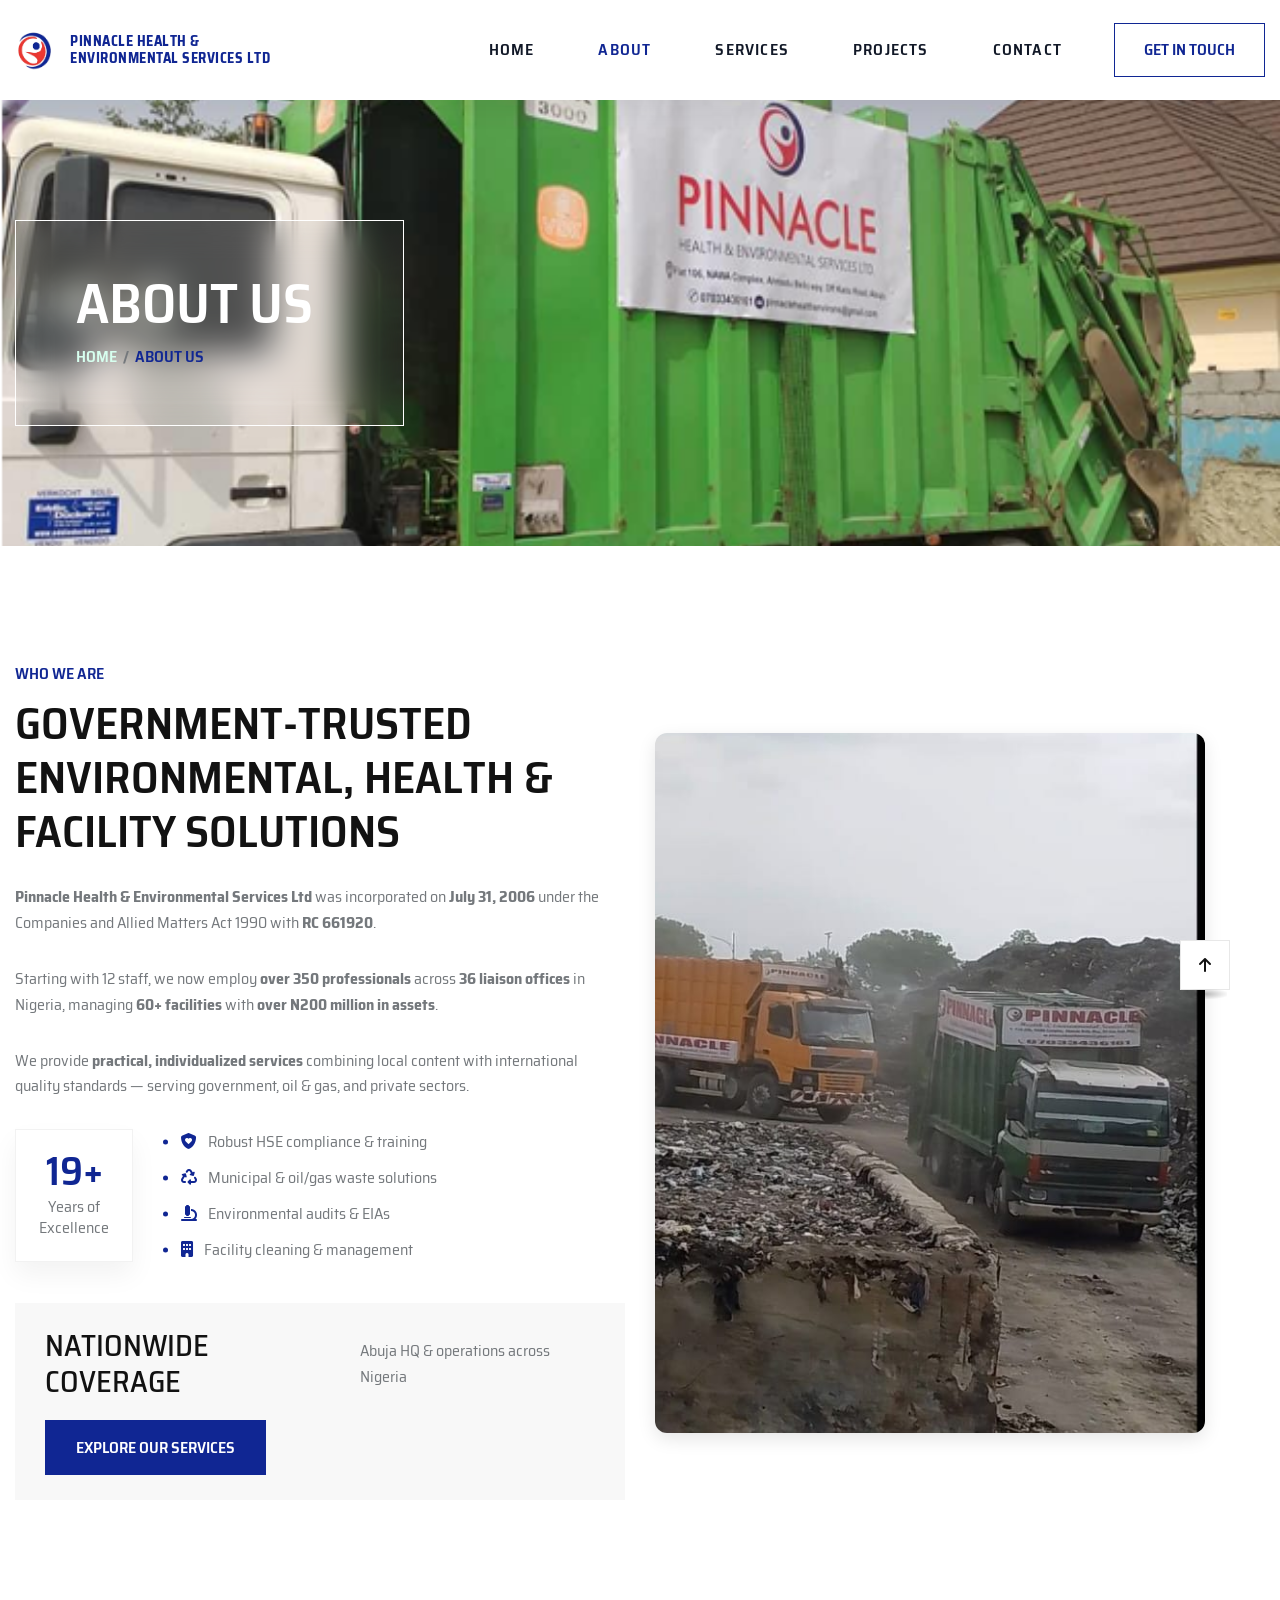
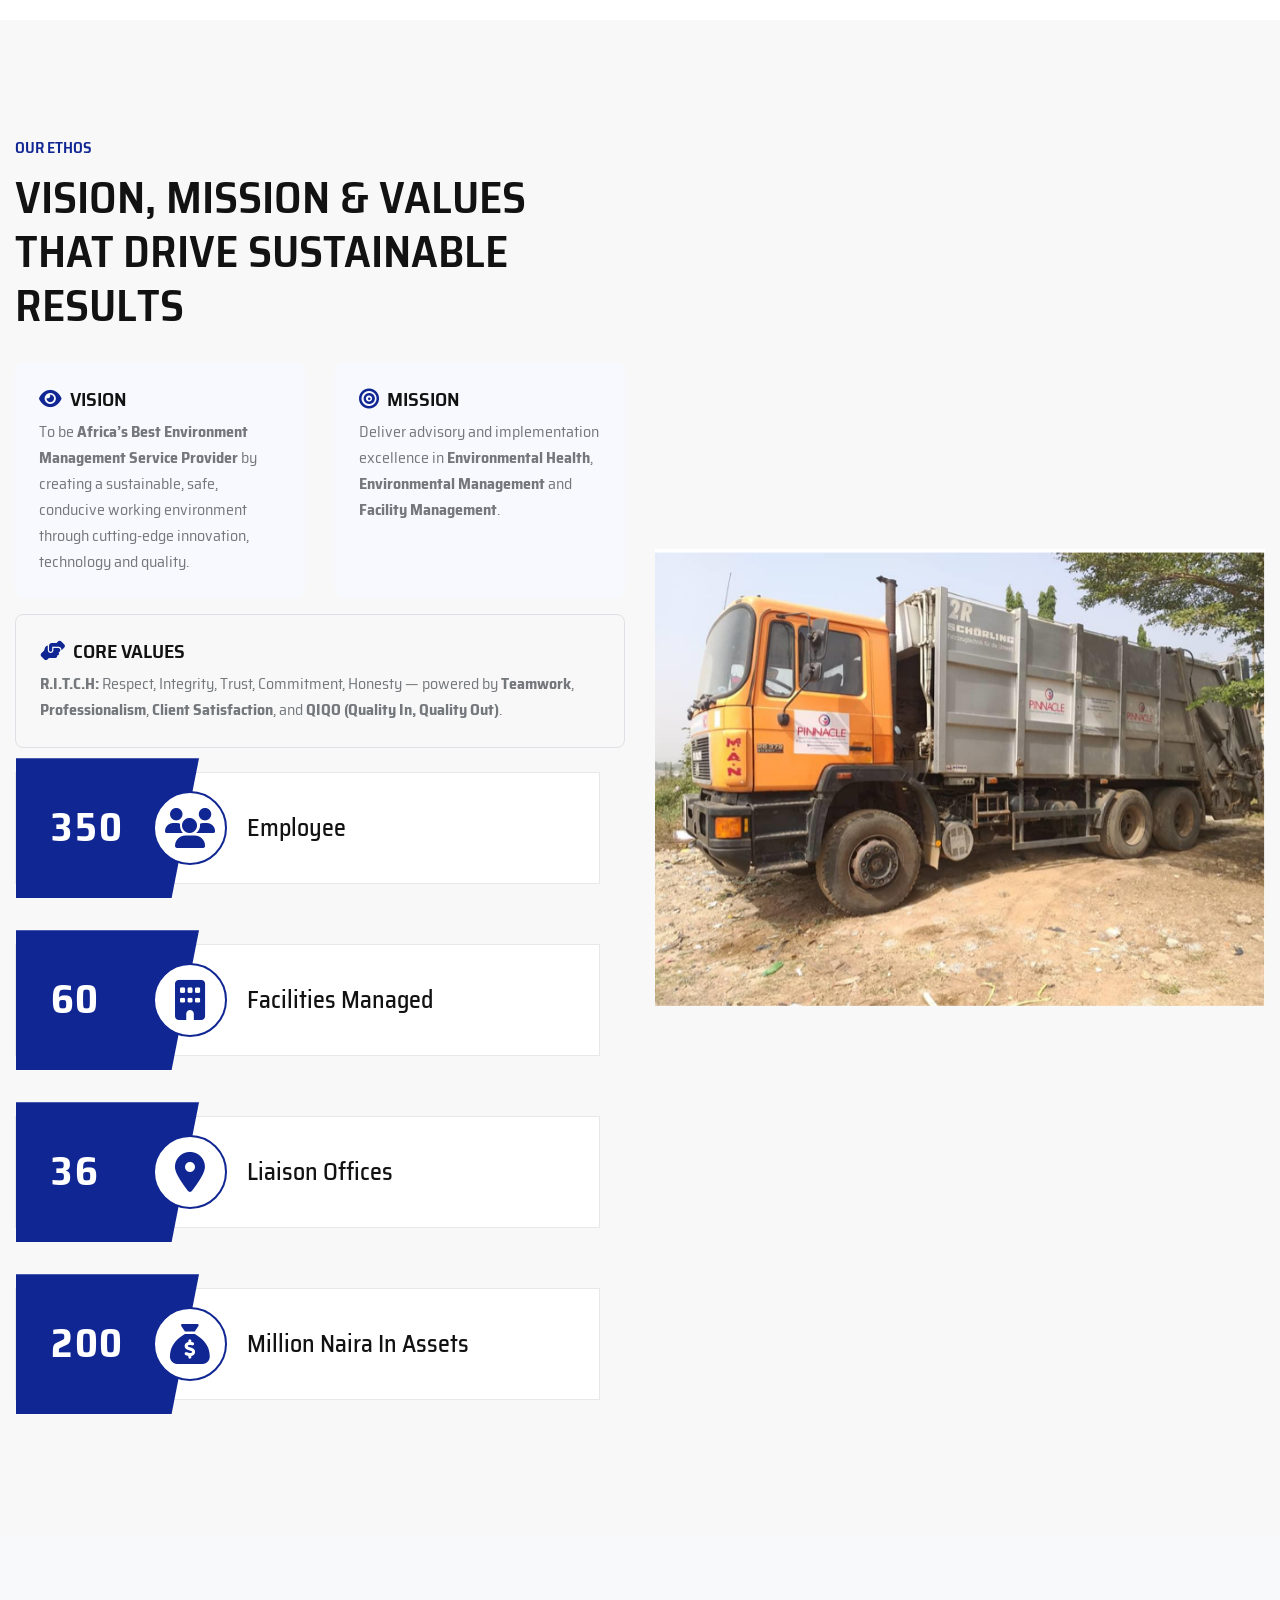
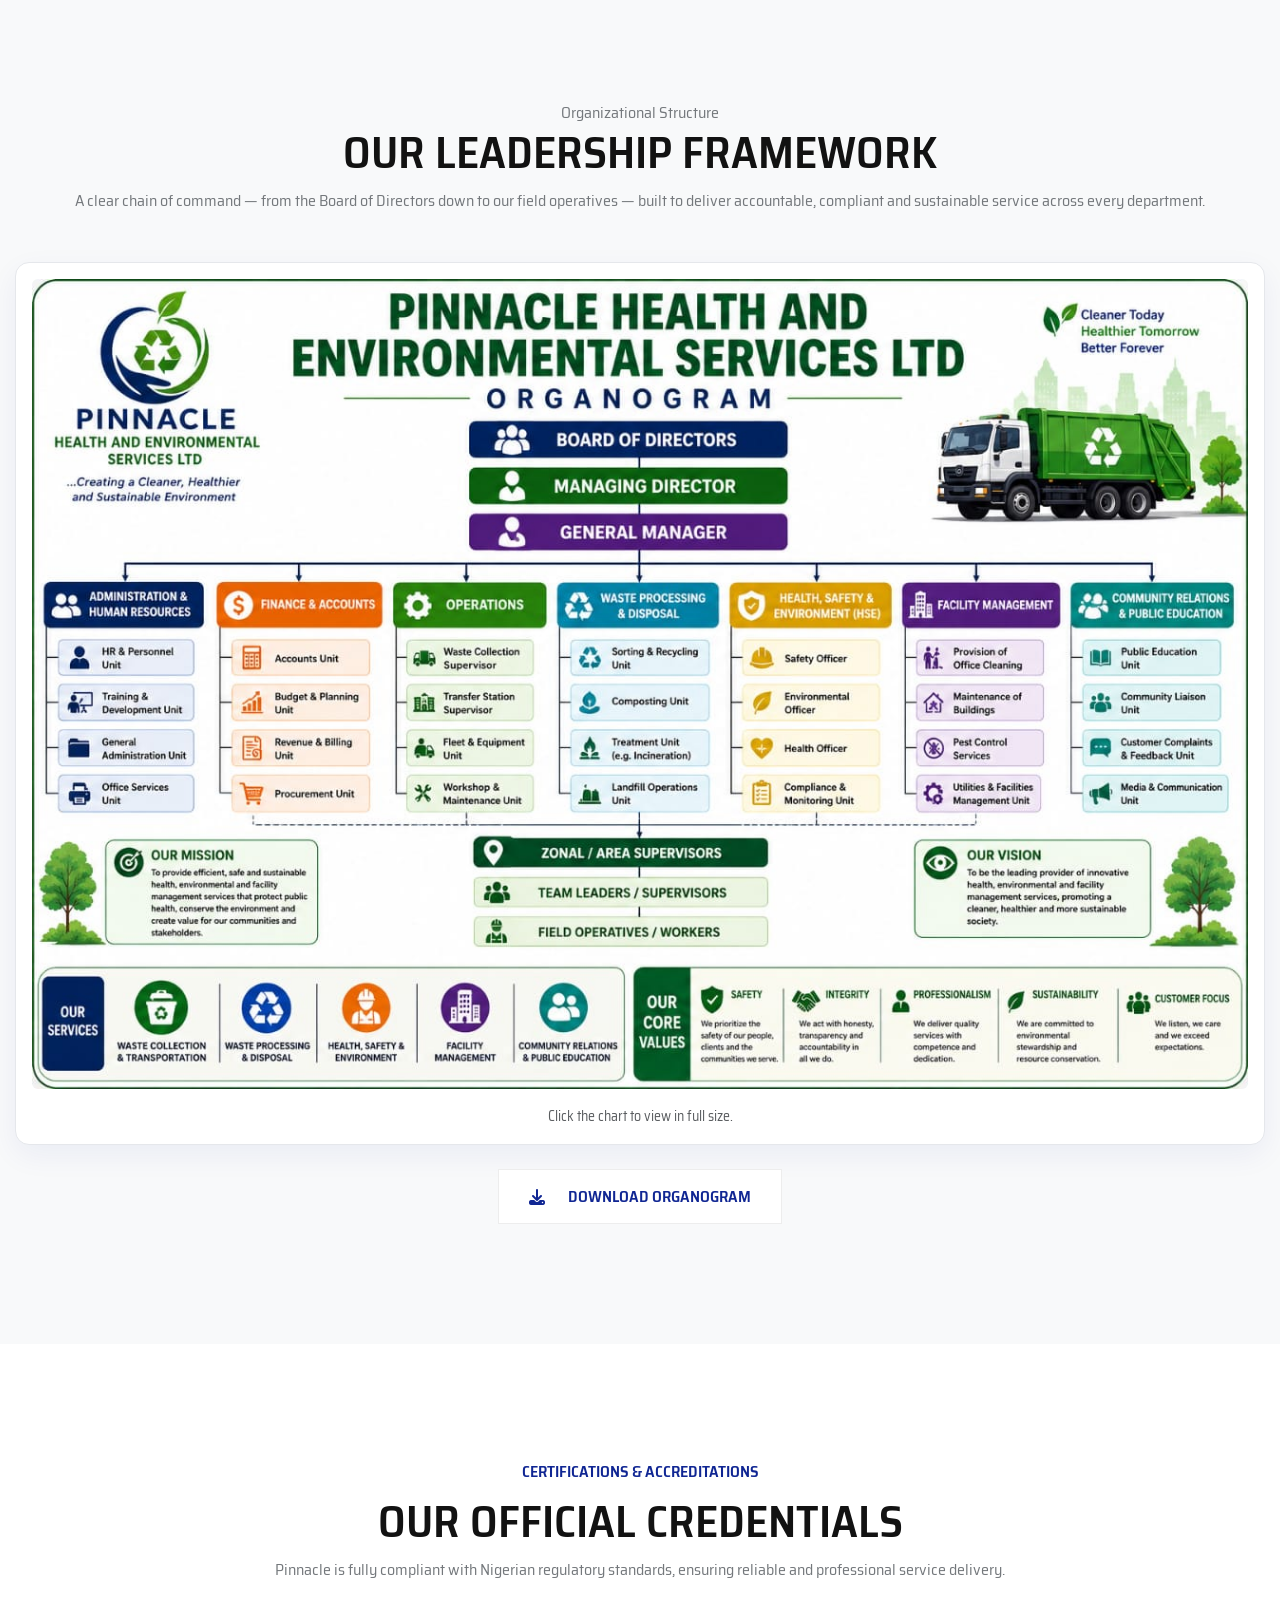
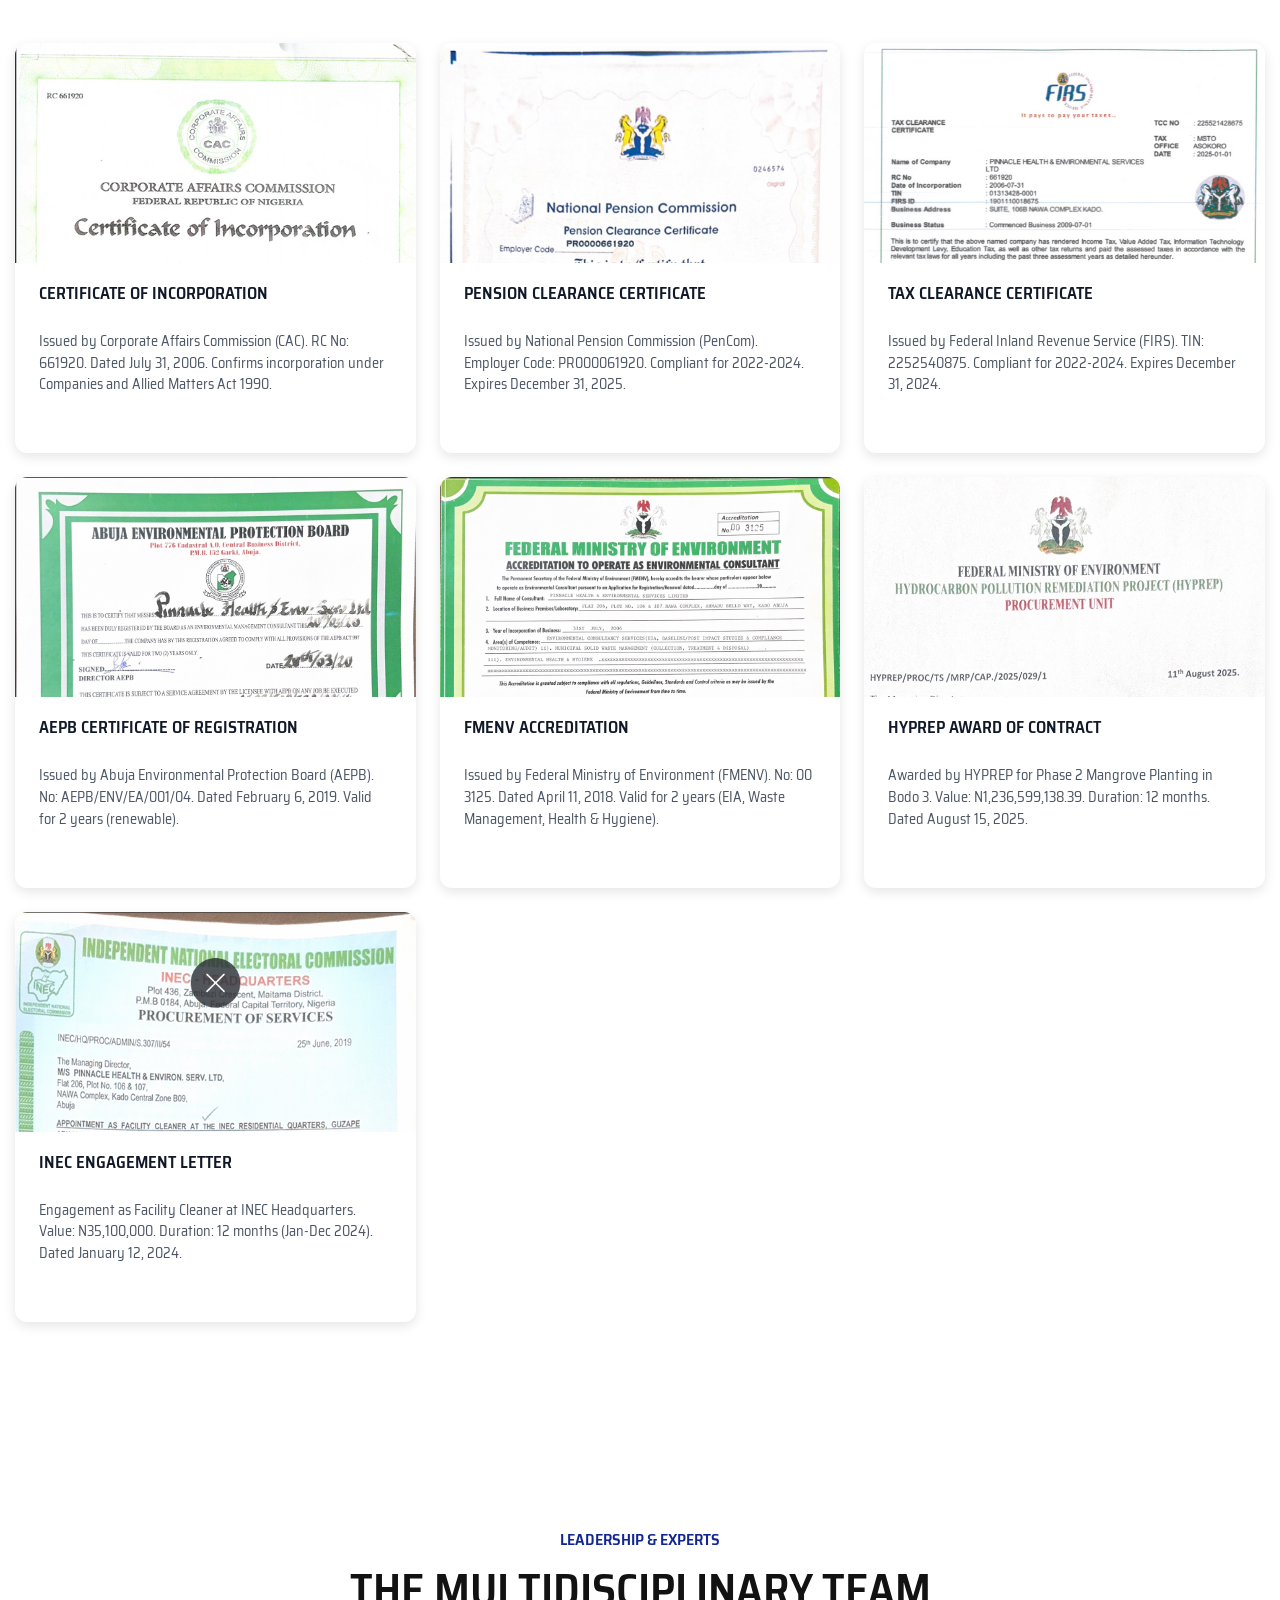
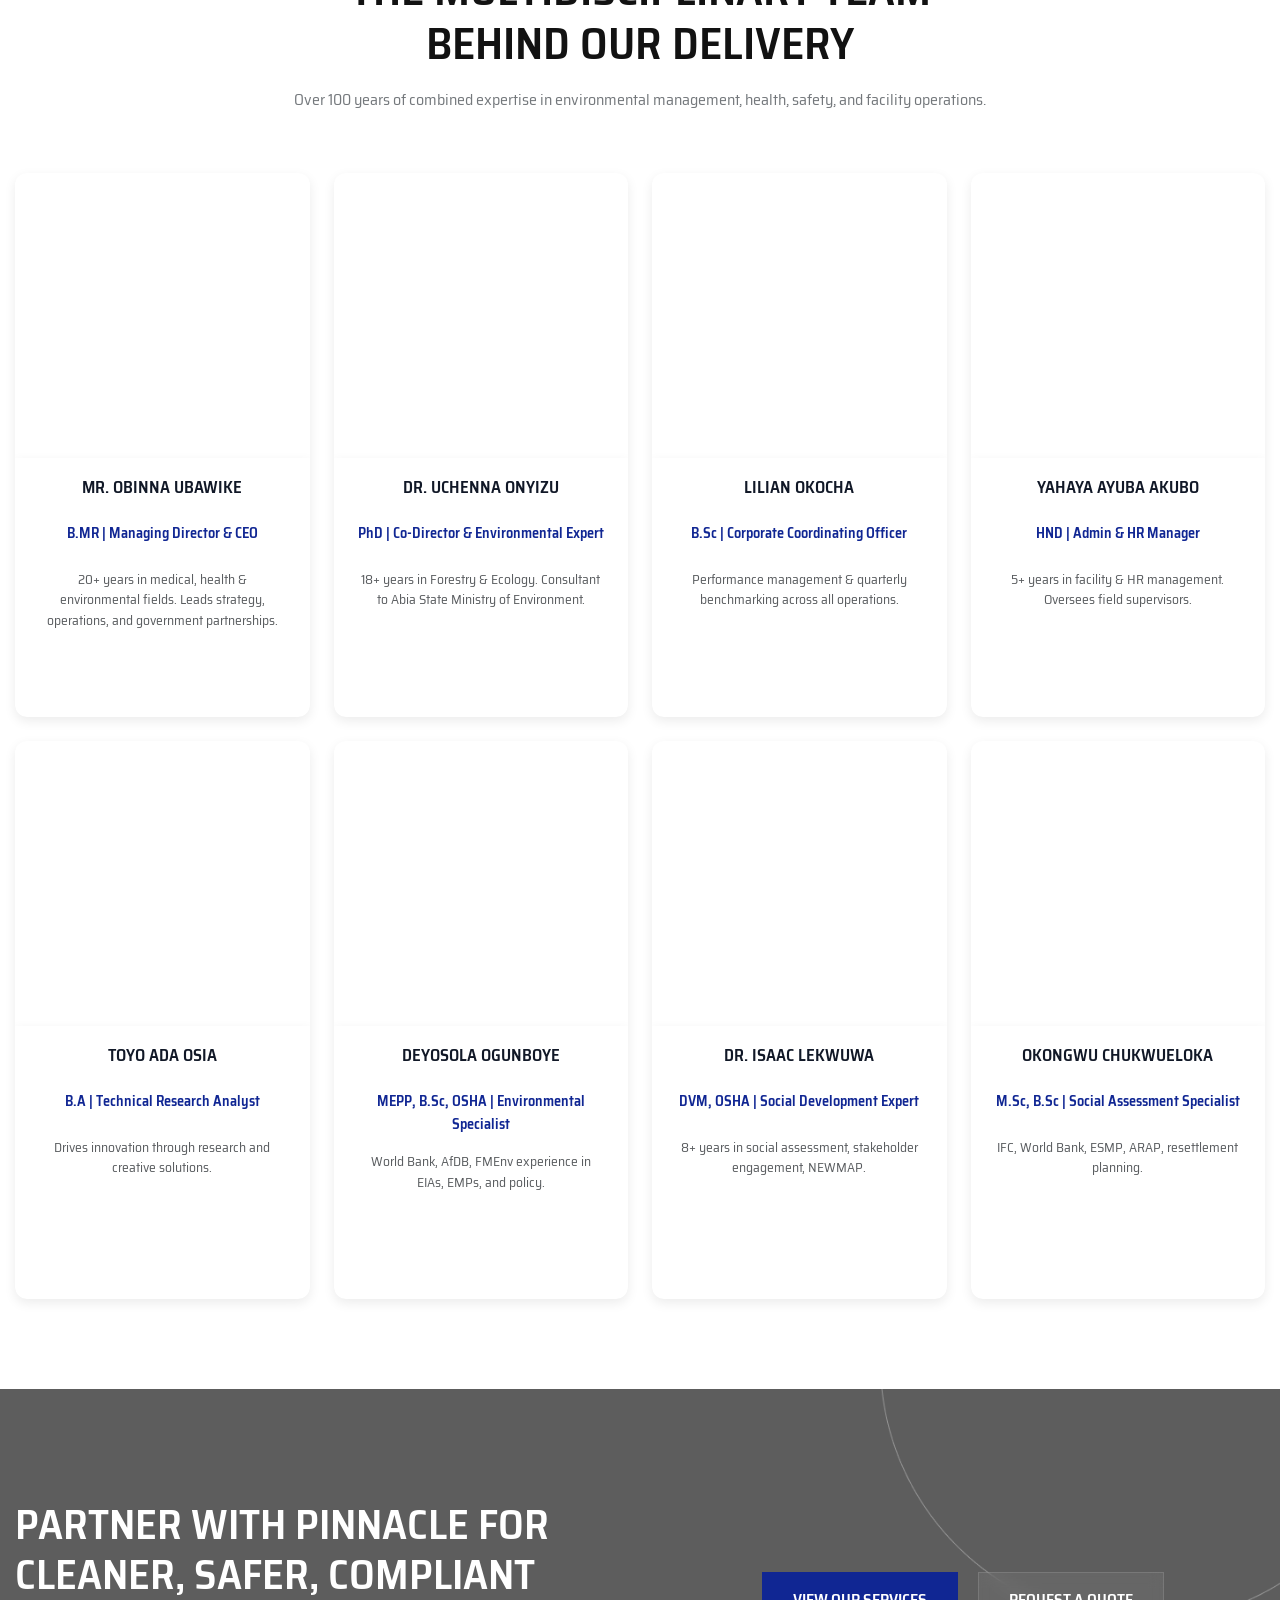
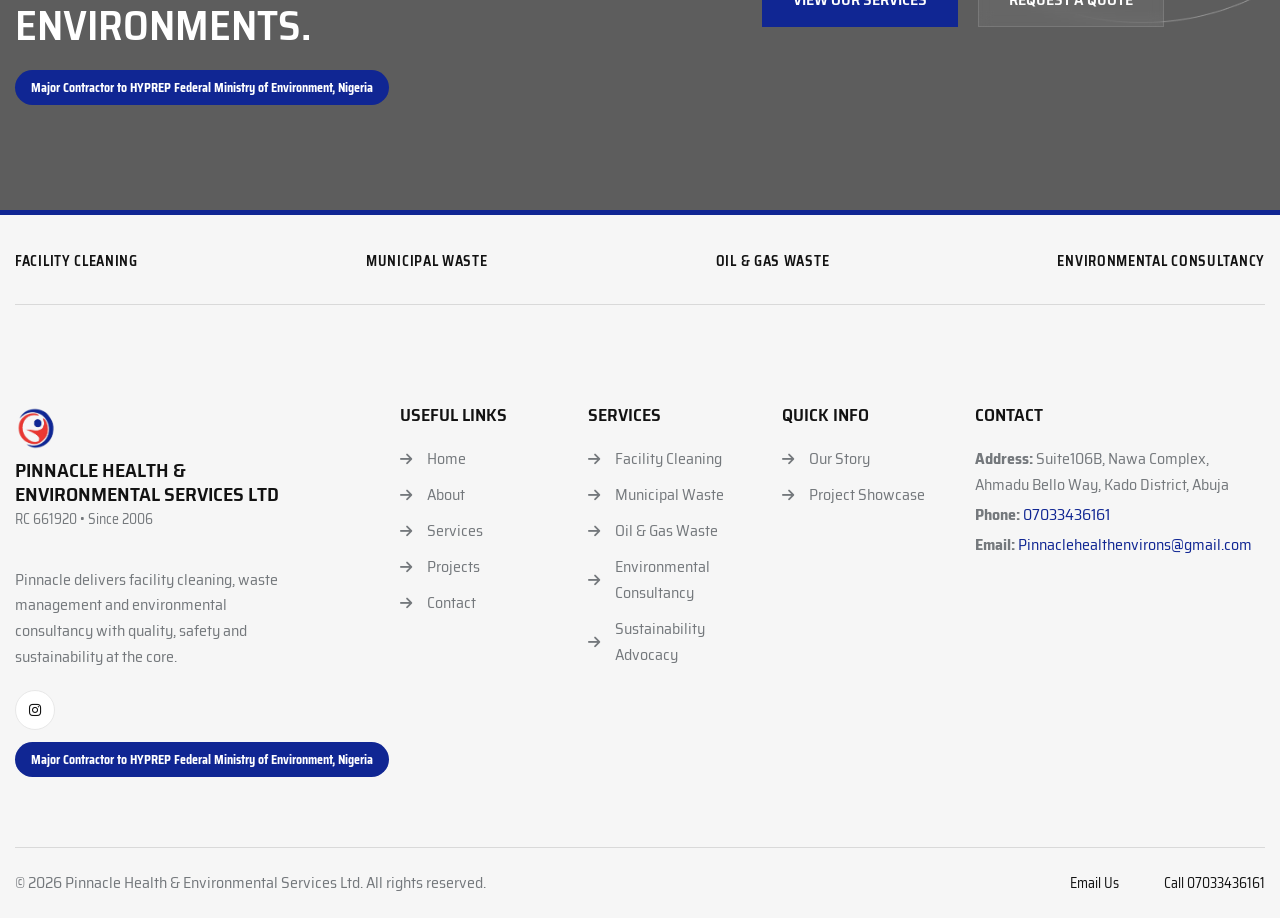
==== commit b9207217: "Added organogram and fixed email typos" ====
--- a/about.html
+++ b/about.html
@@ -865,14 +865,26 @@
     <section class="section-py-120 bg-light">
       <div class="container">
         <div class="row justify-content-center">
-          <div class="col-lg-8 text-center">
+          <div class="col-12 text-center">
             <div class="section__title mb-5">
               <span class="sub-title">Organizational Structure</span>
               <h2 class="title">Our Leadership Framework</h2>
-            </div>
-            <div class="organogram">
-              <img src="assets/img/logo/logo.png" width="70px" height="70px" alt="Pinnacle Organogram" loading="lazy">
-              <p class="mt-3 text-muted small">Board → Managing Director → Heads of Projects, Admin, Finance → Technical Heads → Field Teams</p>
+              <p class="mt-2 mb-0">A clear chain of command — from the Board of Directors down to our field operatives — built to deliver accountable, compliant and sustainable service across every department.</p>
+            </div>
+            <div class="organogram-wrap" style="background:#fff;border:1px solid #e5e7eb;border-radius:14px;box-shadow:0 10px 30px rgba(16,38,147,.06);padding:16px;">
+              <a href="assets/img/about/organogram.jpg" class="popup-image d-block" title="Pinnacle Health & Environmental Services Ltd — Organogram">
+                <img src="assets/img/about/organogram.jpg"
+                     alt="Pinnacle Health and Environmental Services Ltd organizational chart showing the Board of Directors, Managing Director, General Manager, and the seven operational departments — Administration & HR, Finance & Accounts, Operations, Waste Processing & Disposal, Health Safety & Environment, Facility Management, and Community Relations & Public Education — alongside the company mission, vision and core values."
+                     class="img-fluid rounded"
+                     loading="lazy">
+              </a>
+              <p class="mt-3 mb-0 text-muted small d-lg-none">Tap the chart to zoom in for full details.</p>
+              <p class="mt-3 mb-0 text-muted small d-none d-lg-block">Click the chart to view in full size.</p>
+            </div>
+            <div class="mt-4">
+              <a href="assets/img/about/organogram.jpg" download class="btn">
+                <i class="fa-solid fa-download me-2"></i>Download Organogram
+              </a>
             </div>
           </div>
         </div>
@@ -1194,7 +1206,7 @@
     <!-- cta-area-end -->
 
     <!-- video-area -->
-    <section class="video__area">
+    <!-- <section class="video__area">
       <div class="container">
         <div class="row justify-content-center">
           <div class="col-xl-9 col-lg-10">
@@ -1211,7 +1223,7 @@
           </div>
         </div></div>
       </div>
-    </section>
+    </section> -->
     <!-- video-area-end -->
 
   </main>
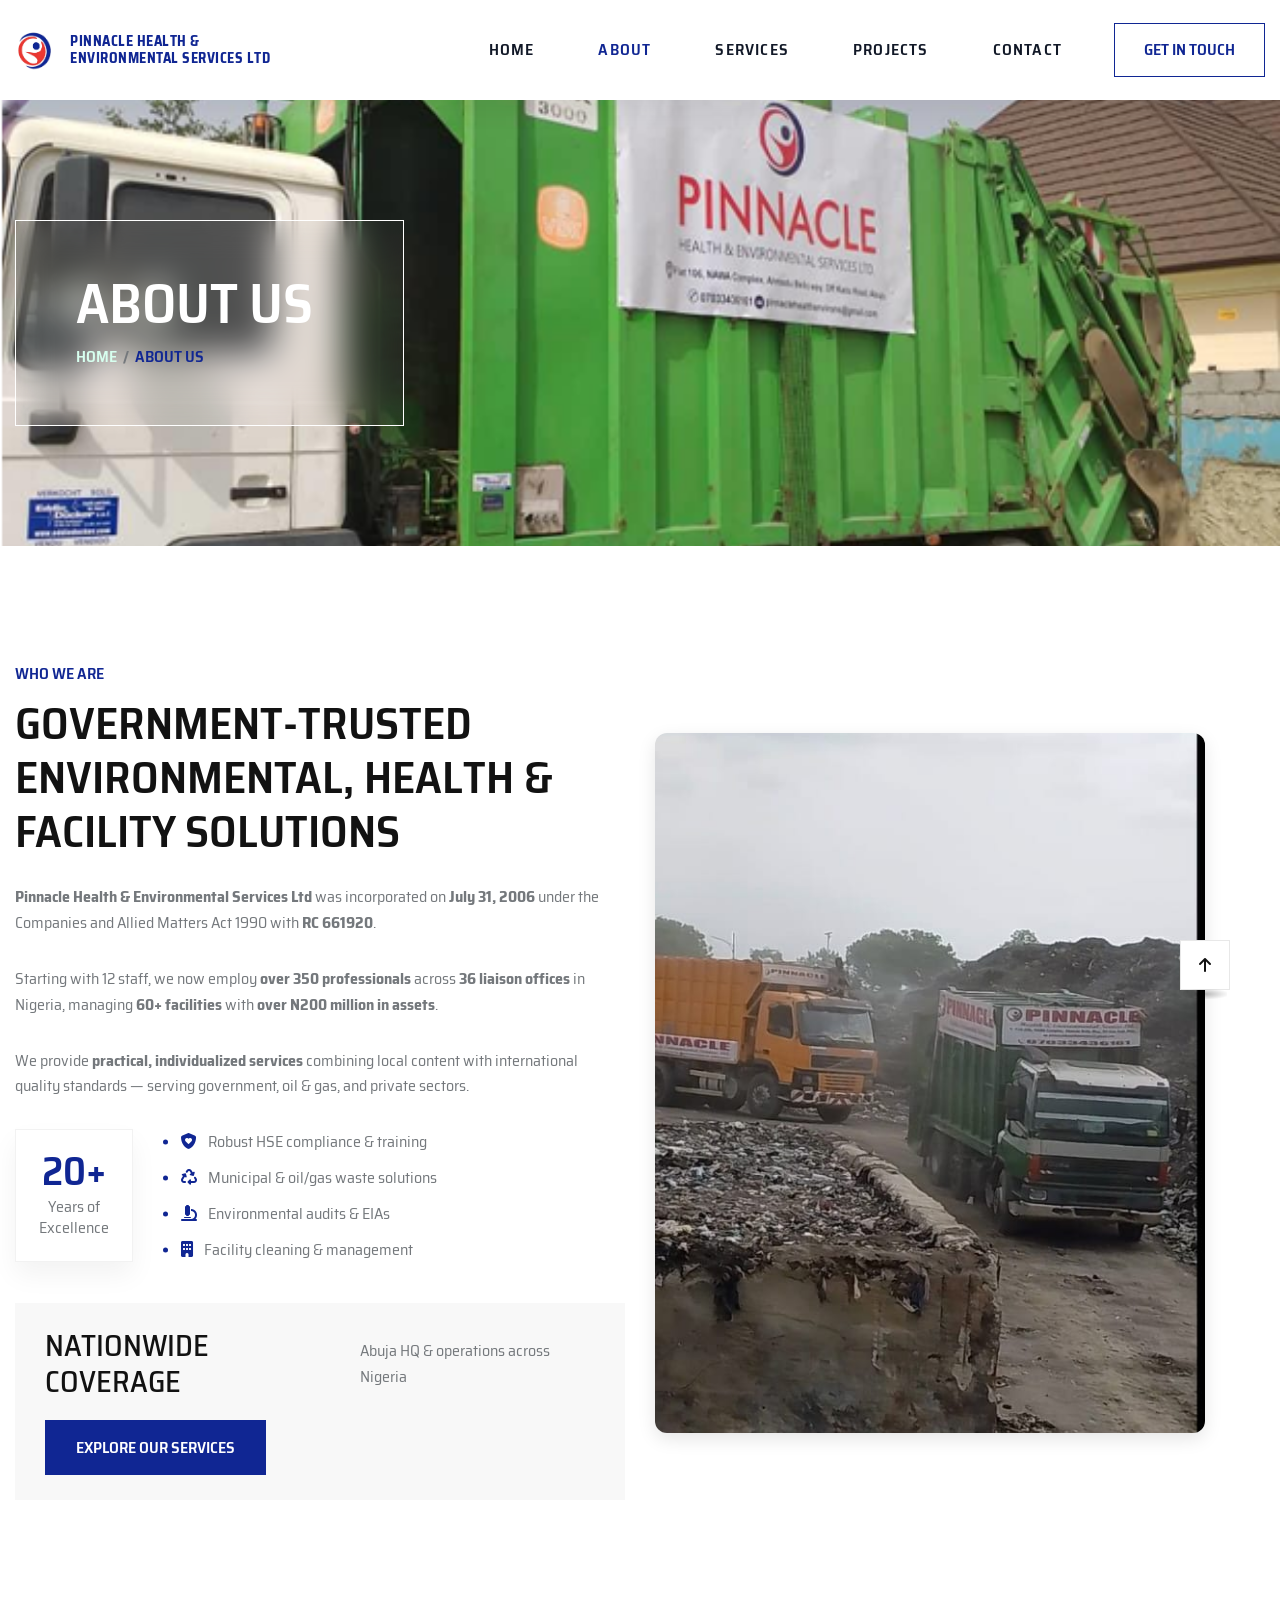
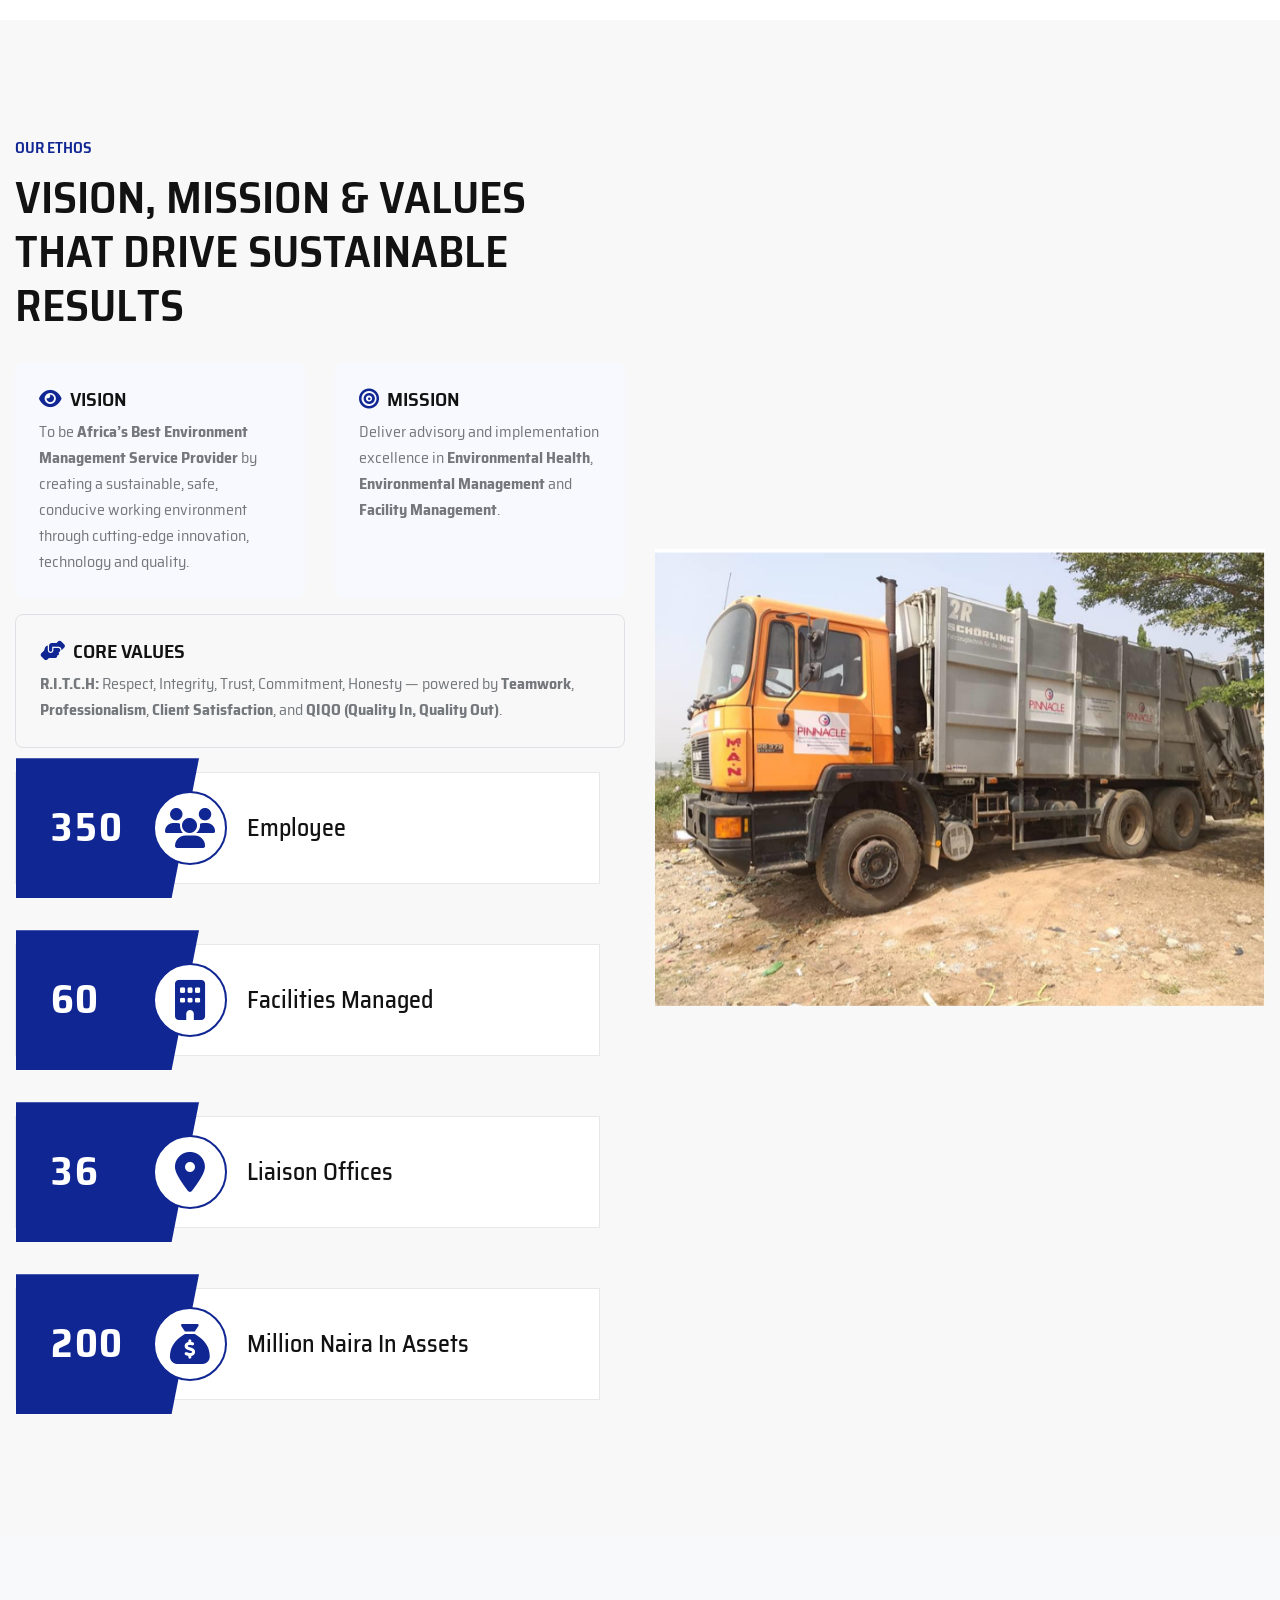
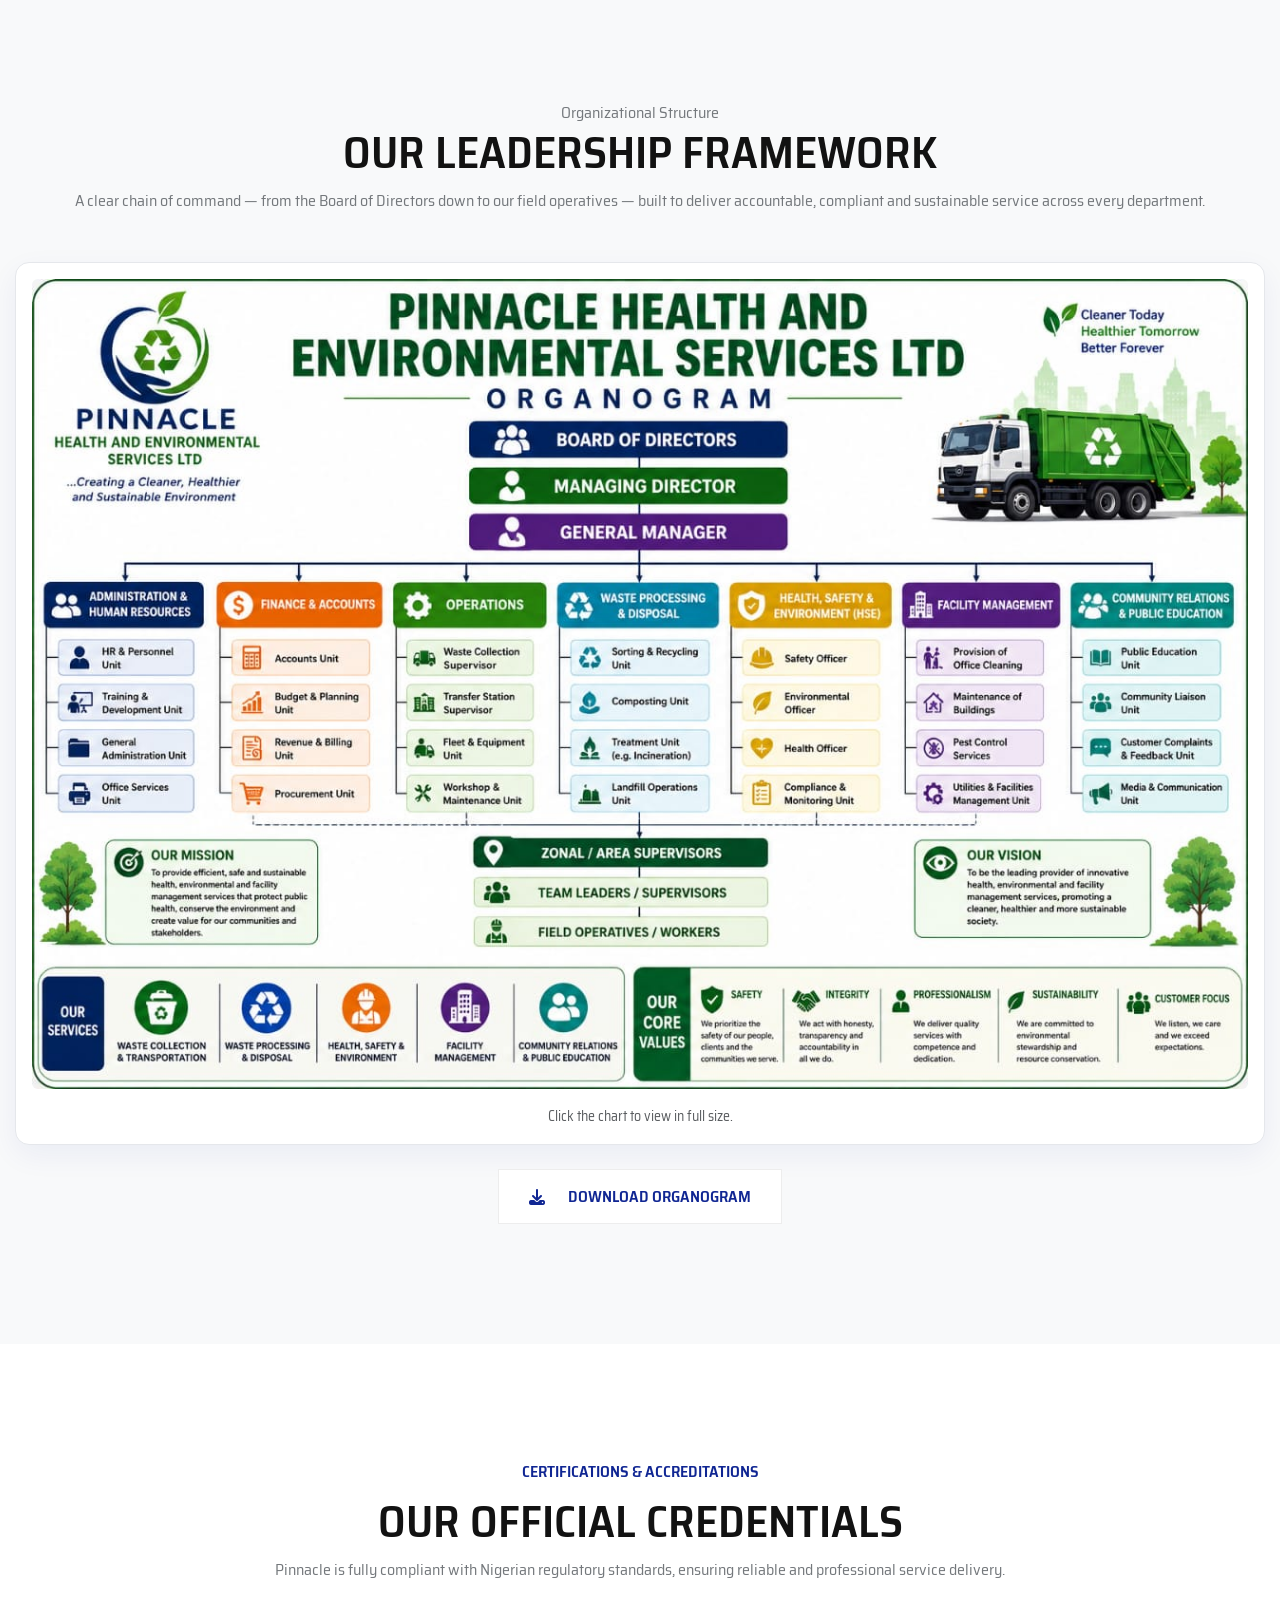
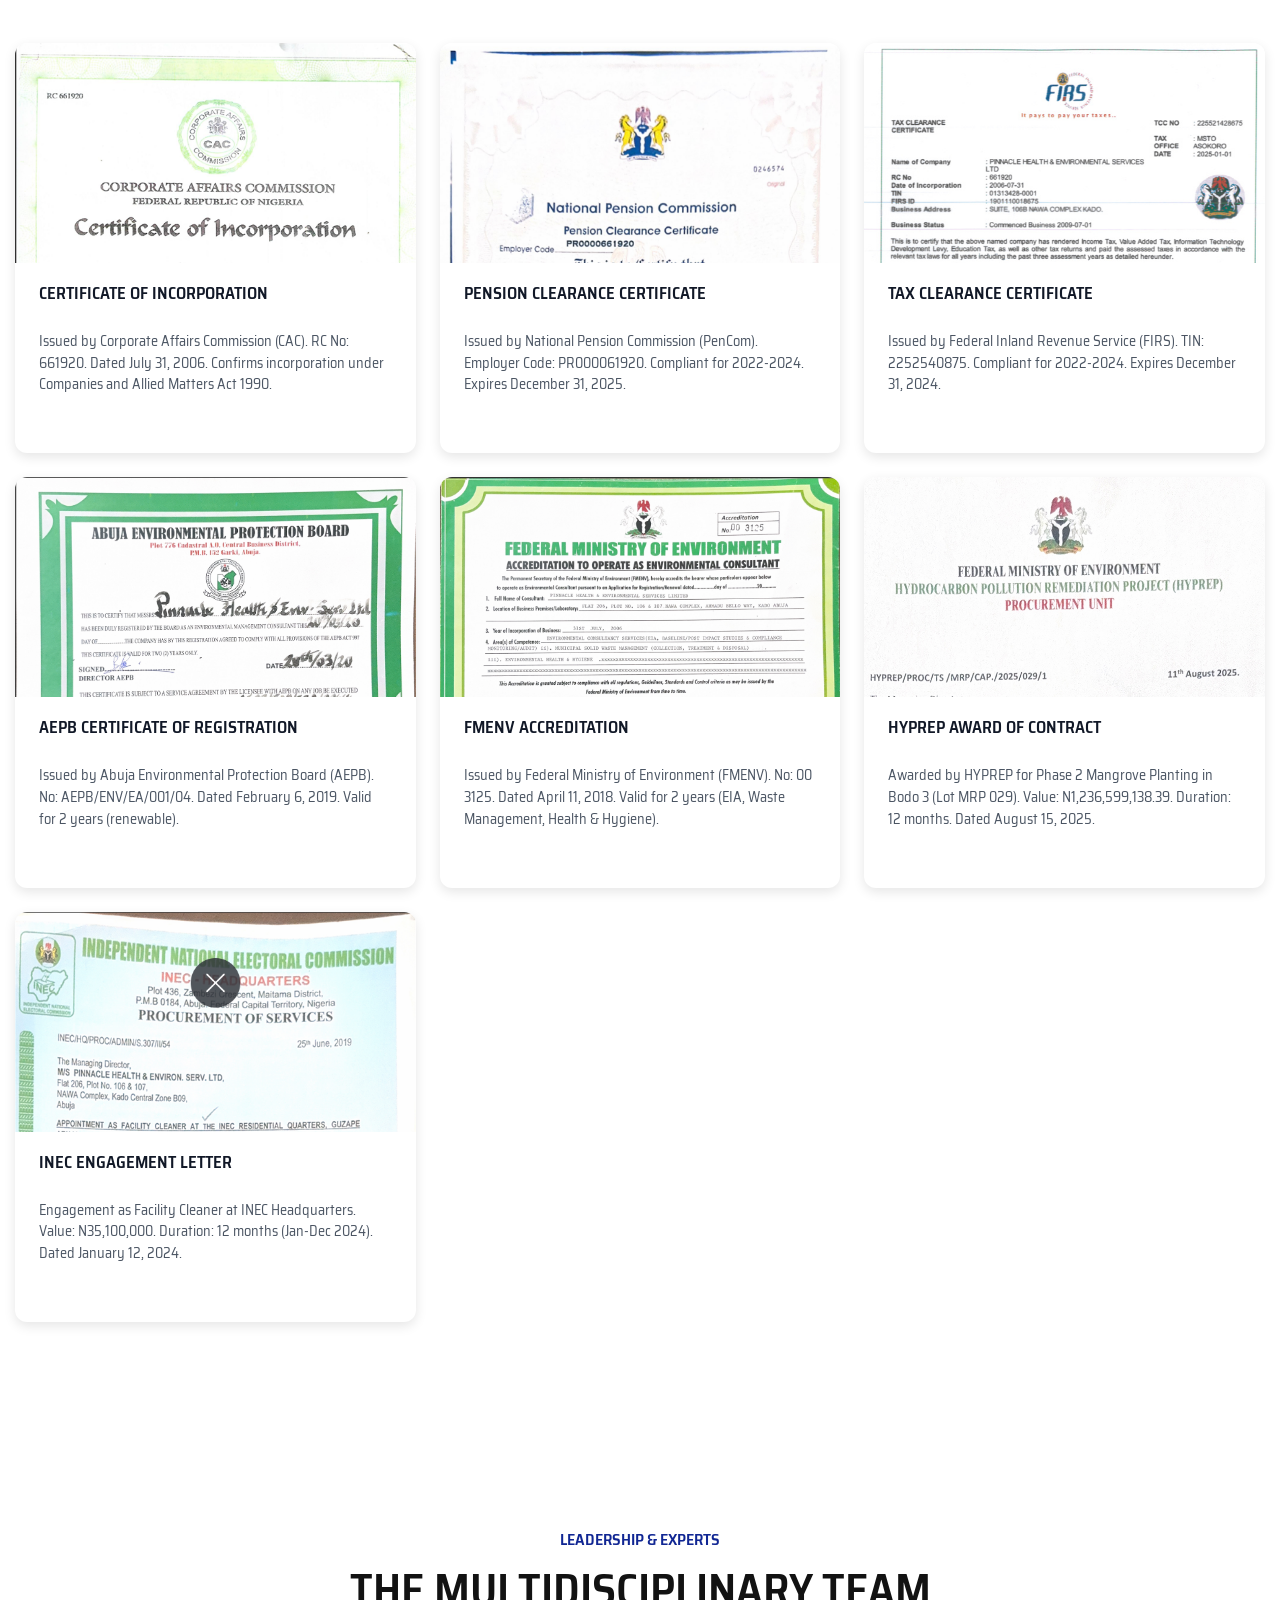
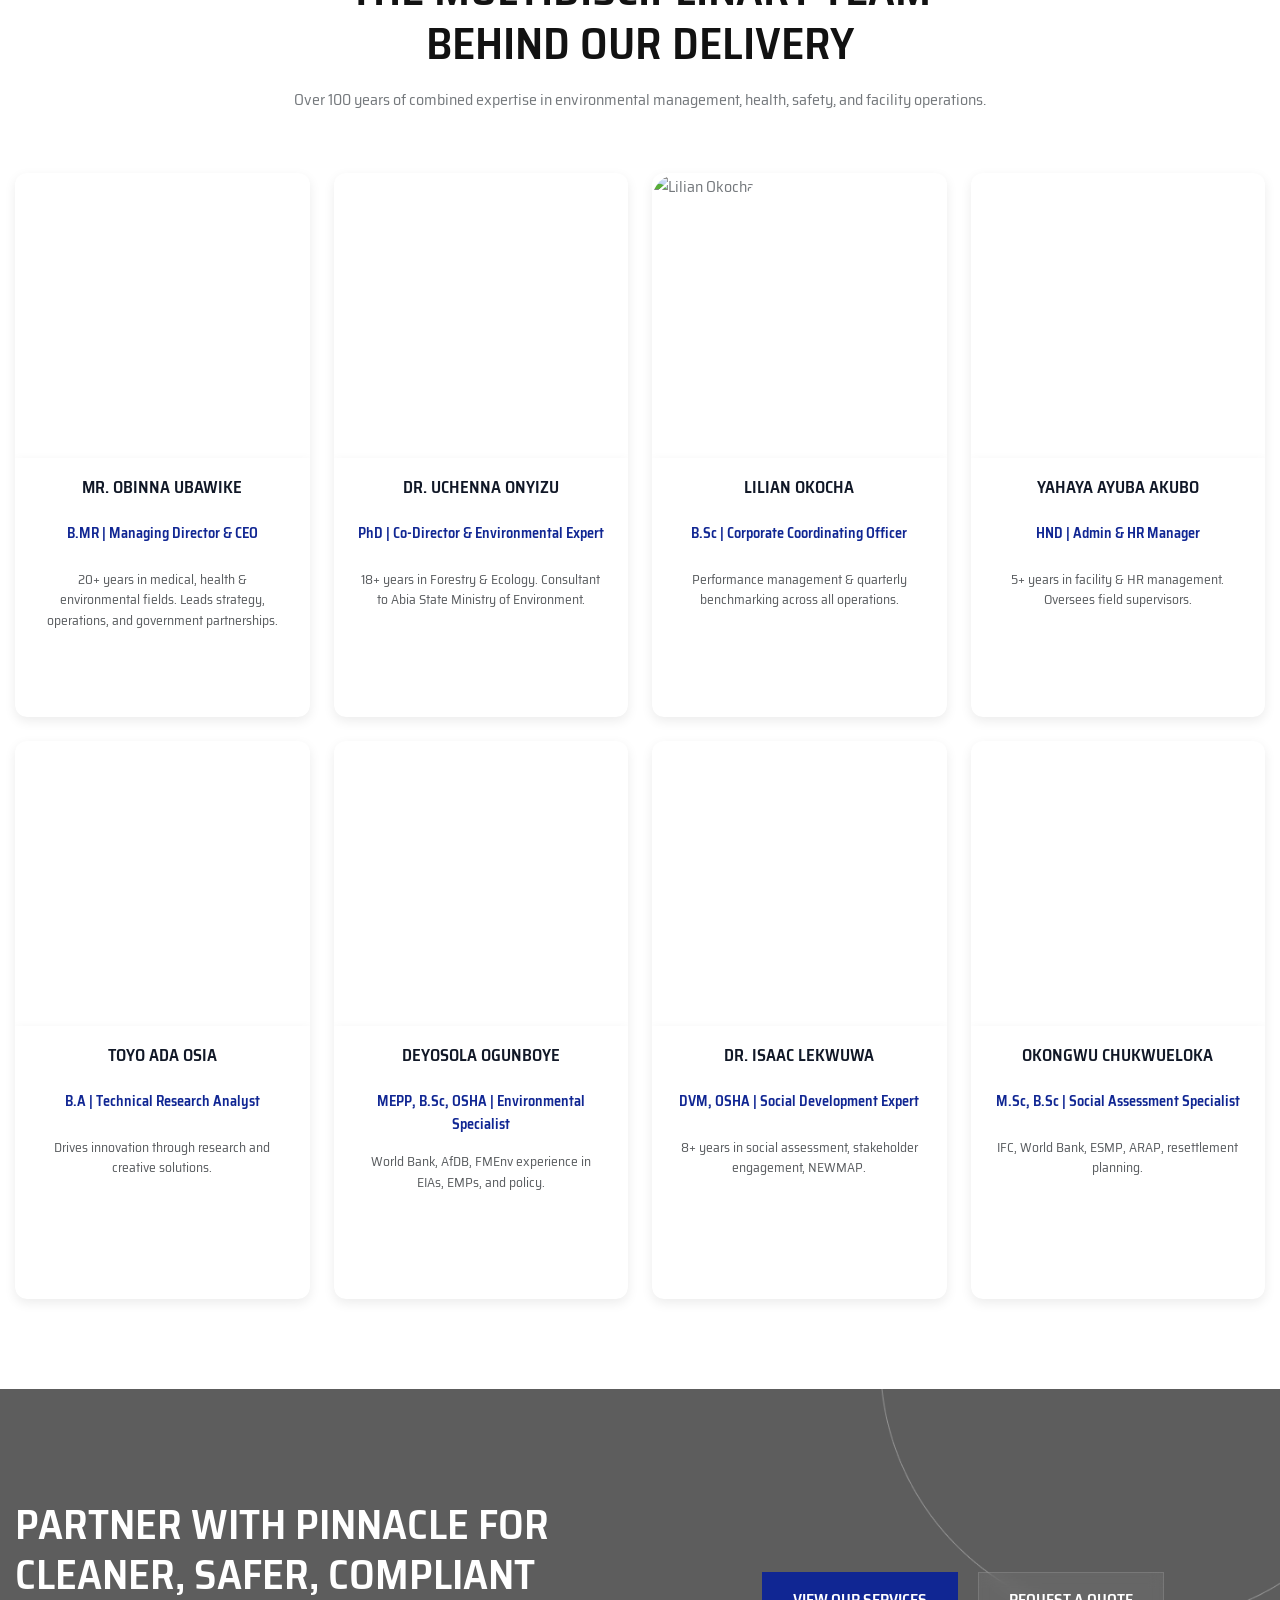
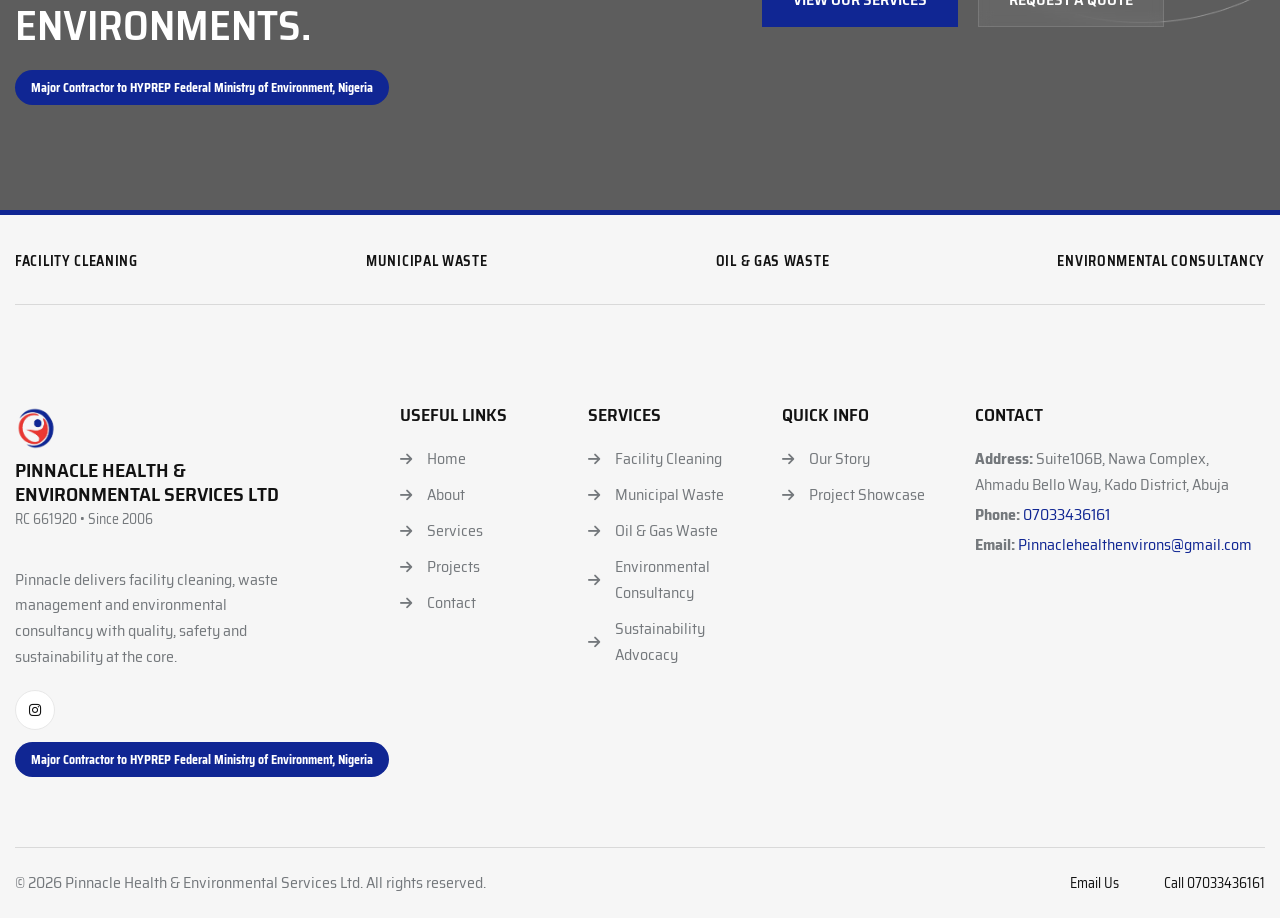
==== commit 074a48df: "Add HYPREP Bodo mangrove project (MRP 029) with photo and fix site bugs" ====
--- a/about.html
+++ b/about.html
@@ -765,7 +765,7 @@
               </p>
               <div class="experience__wrap">
                 <div class="experience__box">
-                  <h3 class="title">19+</h3>
+                  <h3 class="title">20+</h3>
                   <span>Years of<br>Excellence</span>
                 </div>
                 <div class="about__list-box-two">
@@ -974,7 +974,7 @@
               </div>
               <div class="cert__content">
                 <h4 class="title">HYPREP Award of Contract</h4>
-                <p>Awarded by HYPREP for Phase 2 Mangrove Planting in Bodo 3. Value: N1,236,599,138.39. Duration: 12 months. Dated August 15, 2025.</p>
+                <p>Awarded by HYPREP for Phase 2 Mangrove Planting in Bodo 3 (Lot MRP 029). Value: N1,236,599,138.39. Duration: 12 months. Dated August 15, 2025.</p>
               </div>
             </div>
           </div>
@@ -1018,7 +1018,7 @@
                      onerror="this.src='https://ui-avatars.com/api/?name=Obinna+Ubawike&background=102693&color=fff&size=280&bold=true'">
                 <div class="team__social-two">
                   <ul class="list-wrap">
-                    <li>LI</a></li>
+                    <li>LI</li>
                   </ul>
                 </div>
               </div>
@@ -1390,4 +1390,4 @@
     }
   </script>
 </body>
-</html>+</html>
